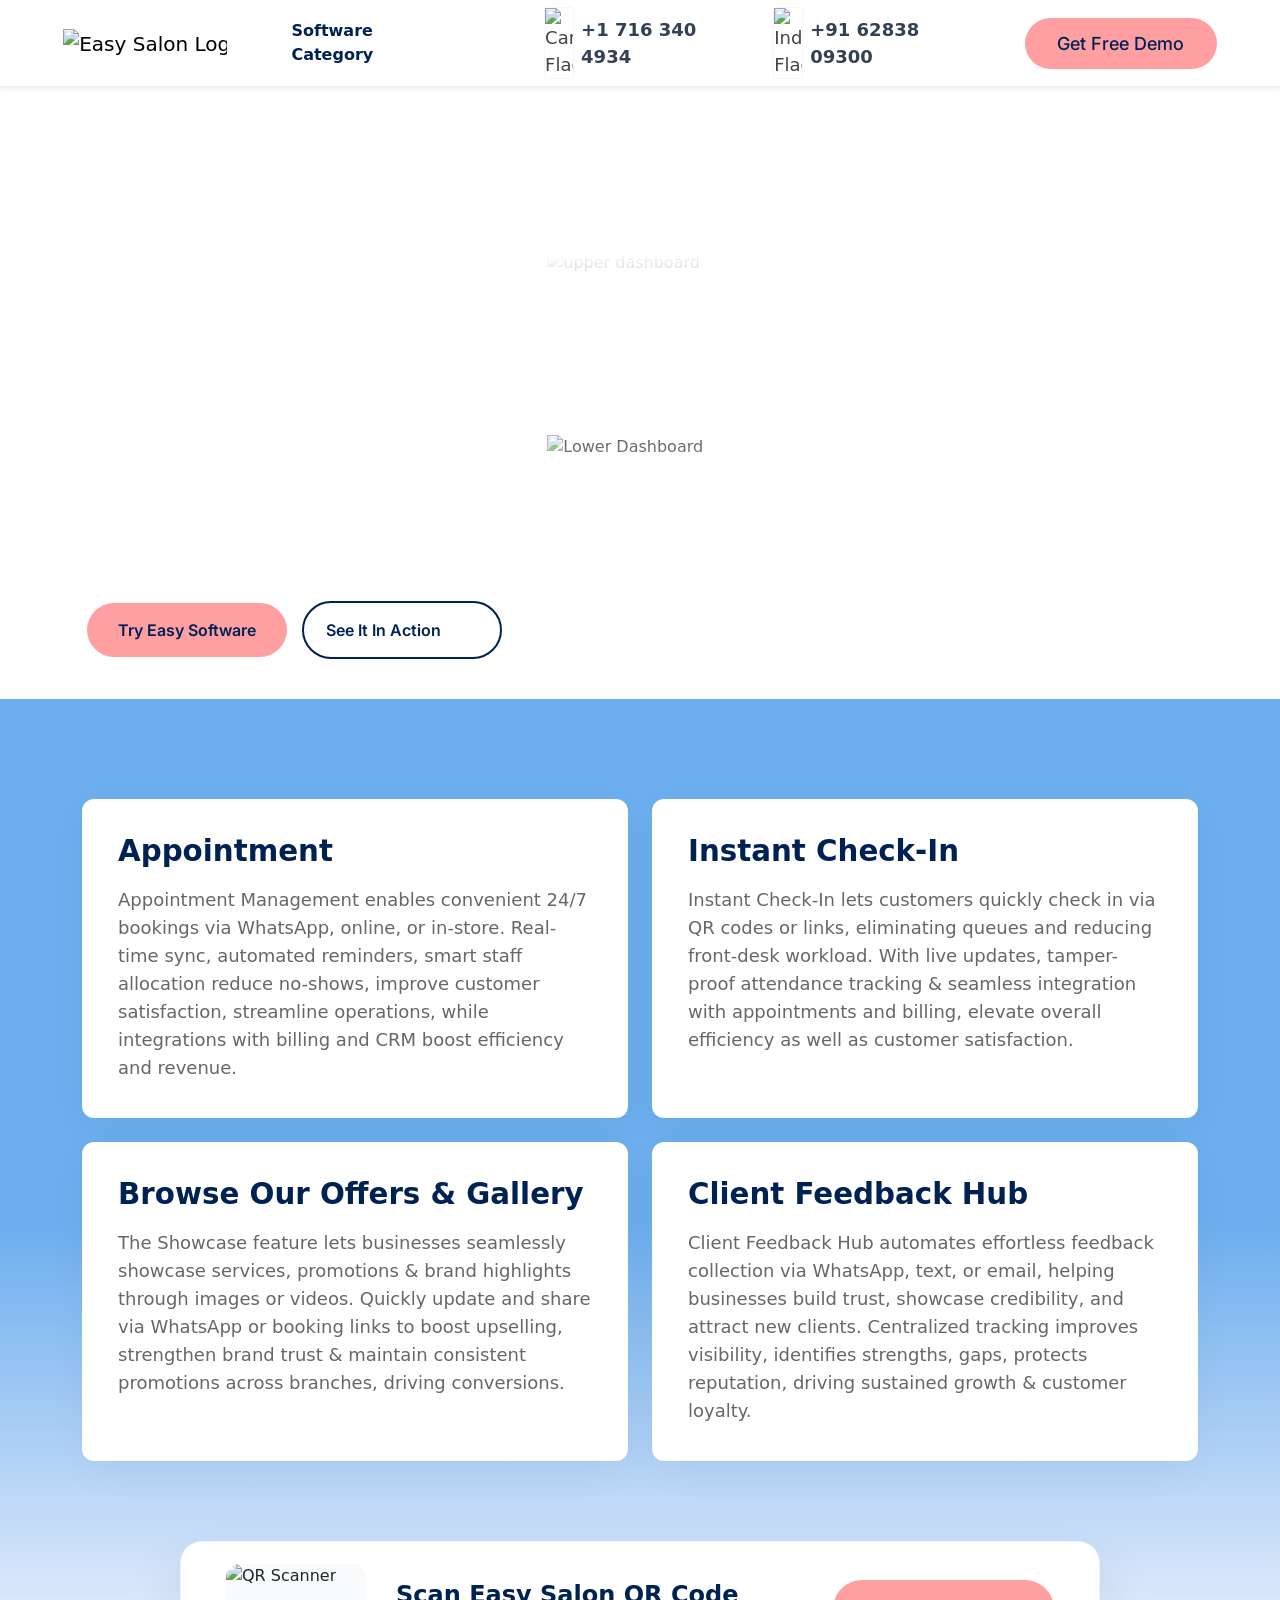
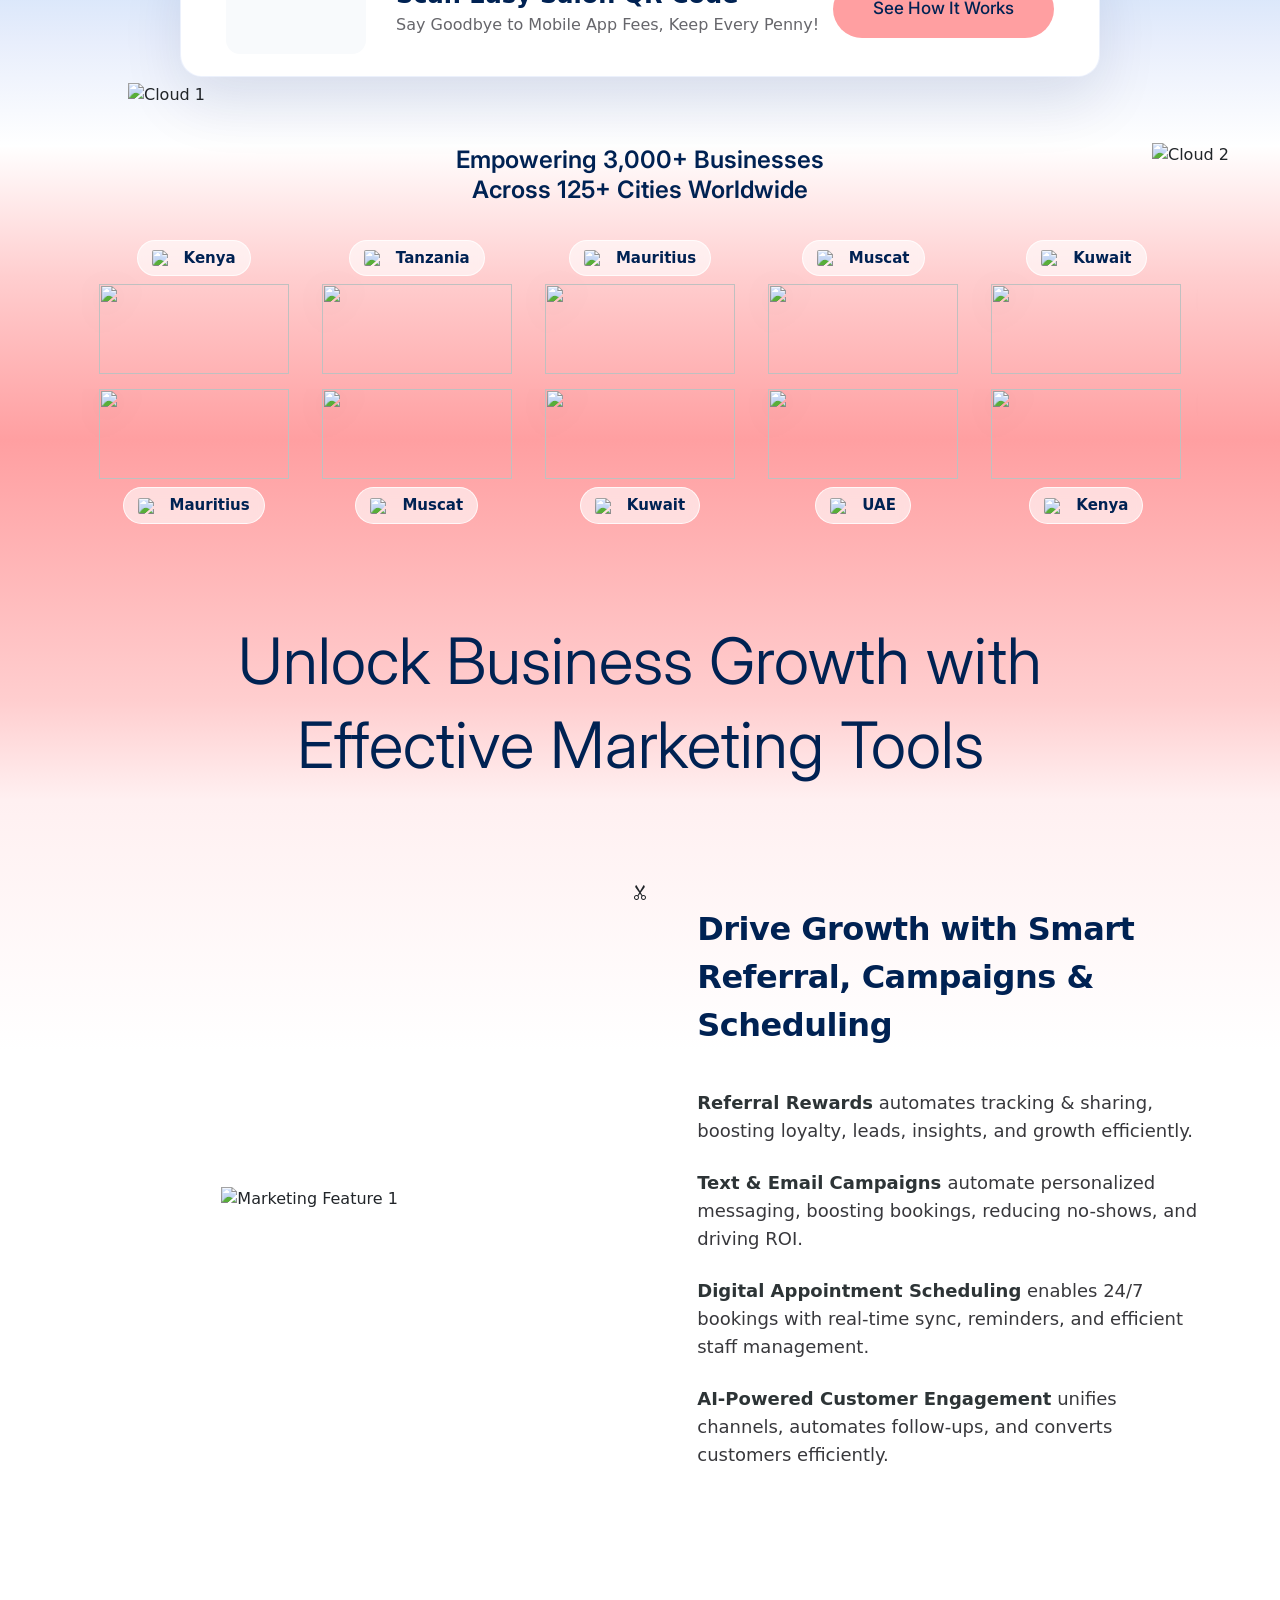
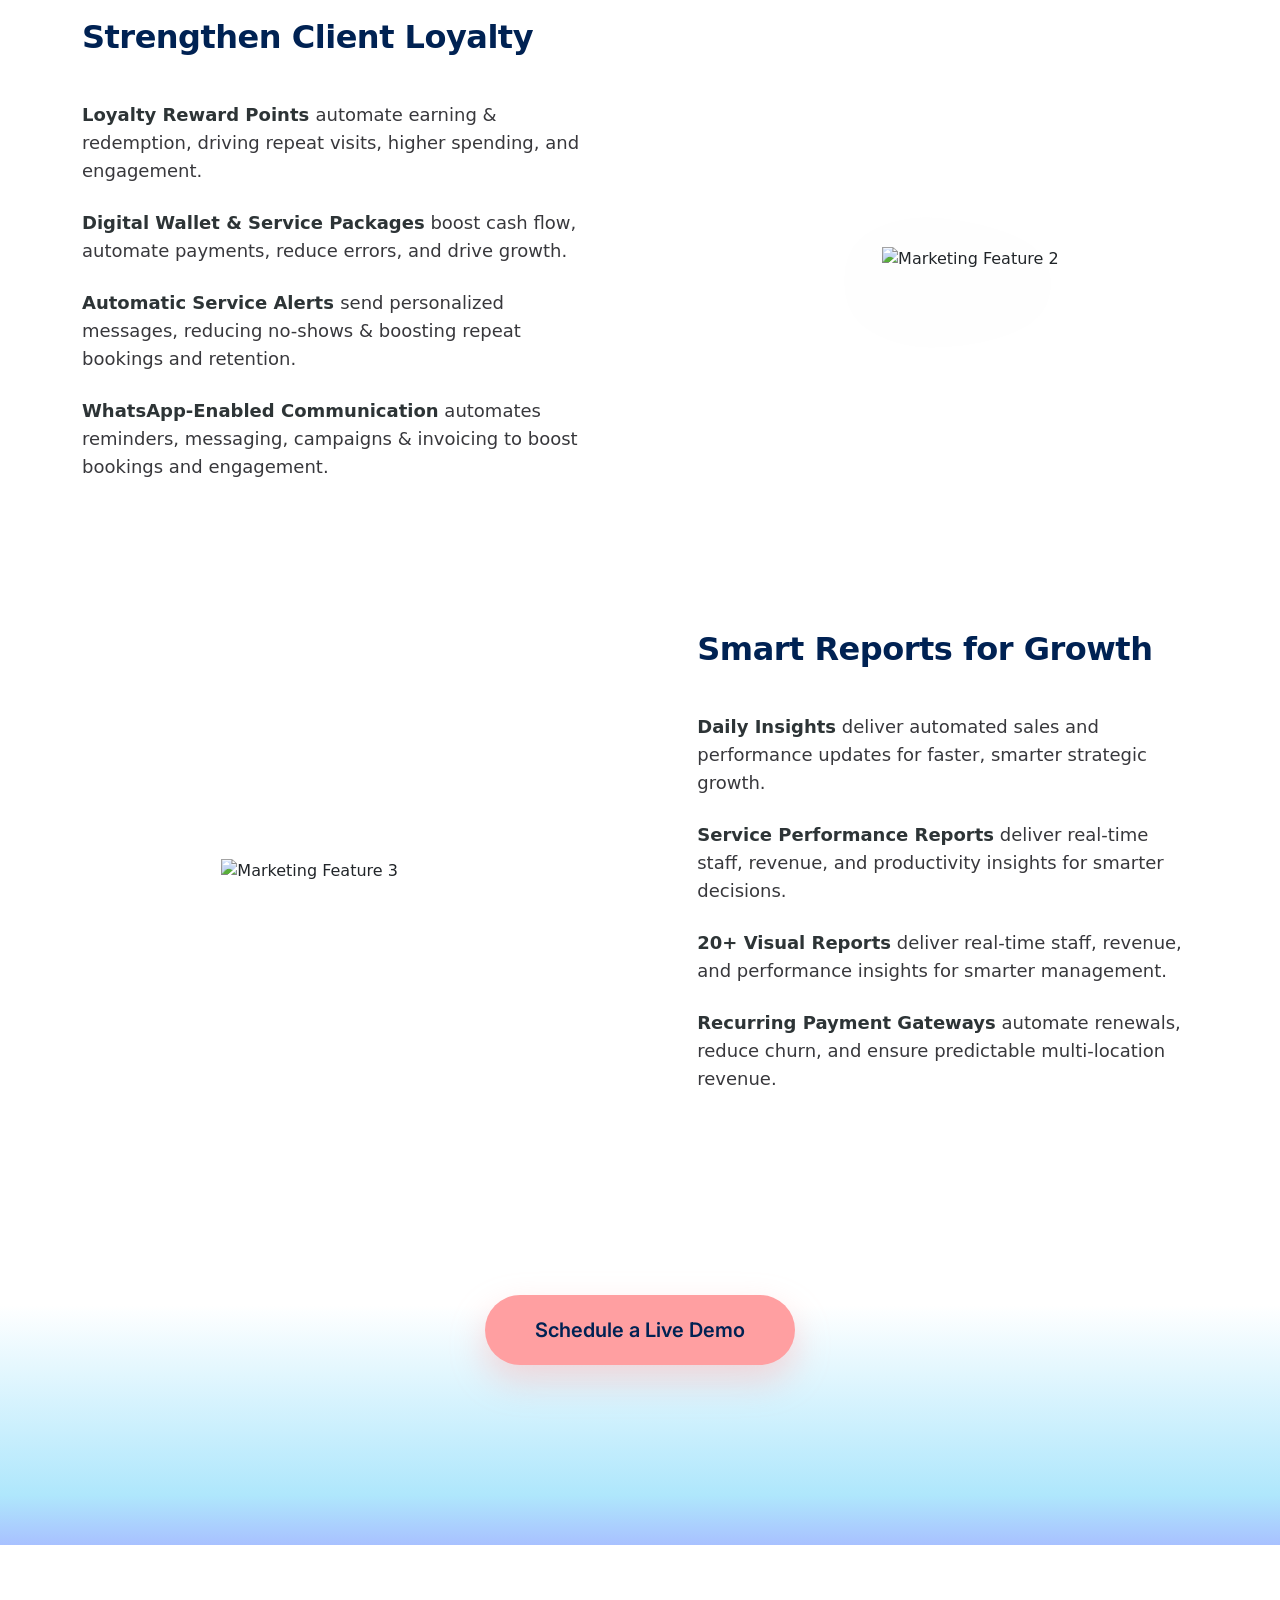
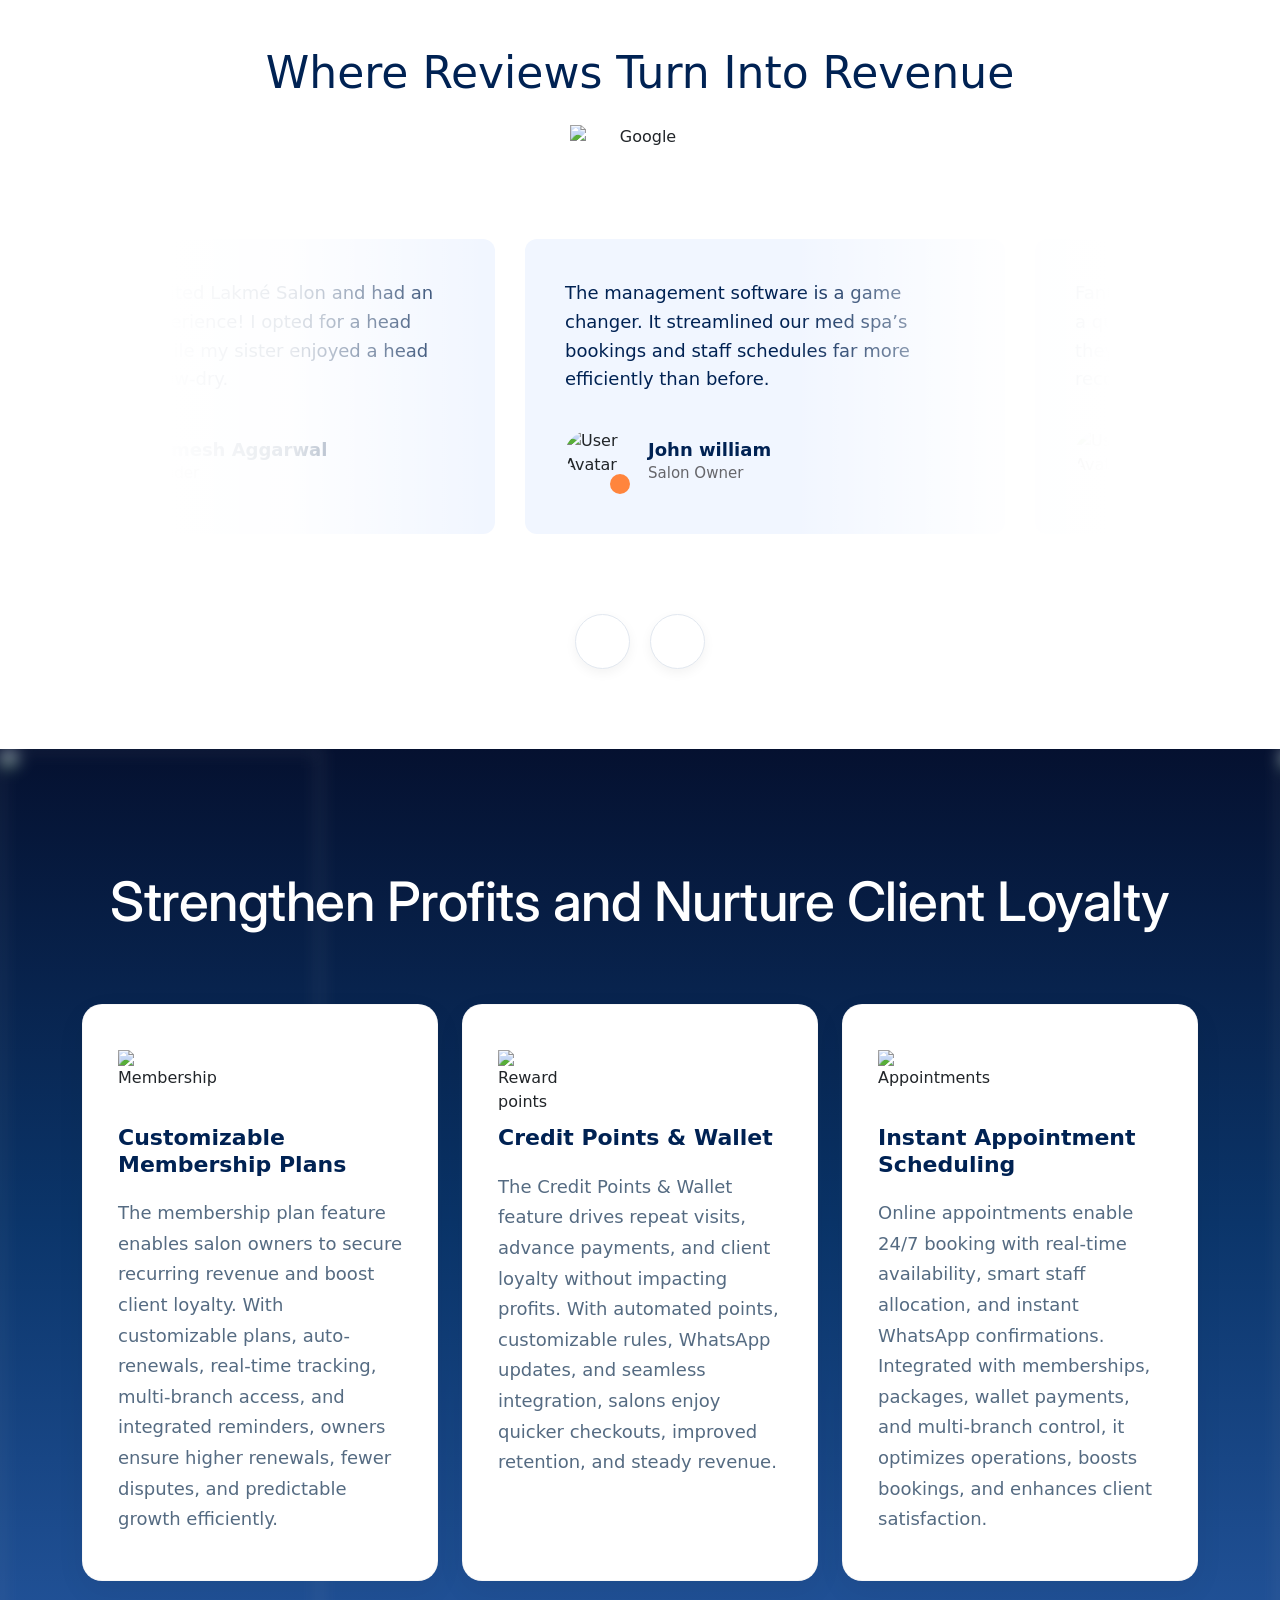
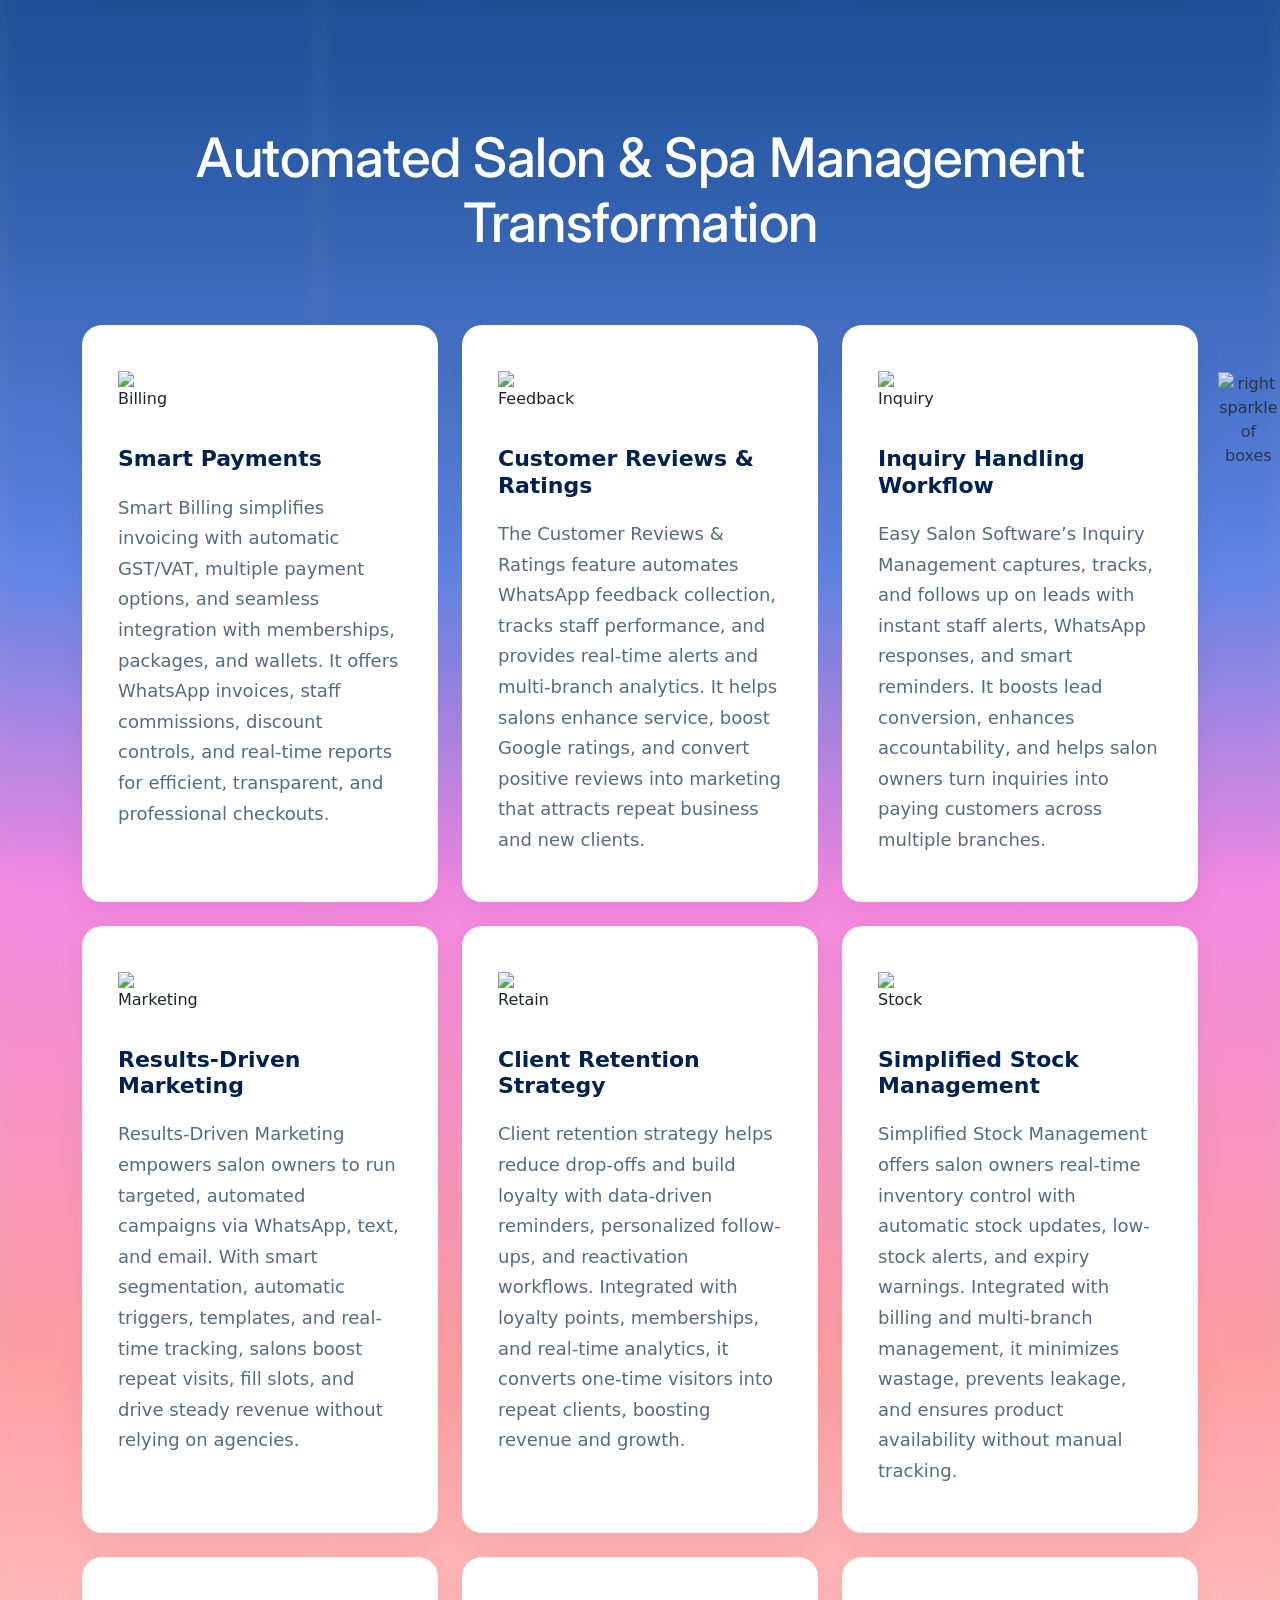
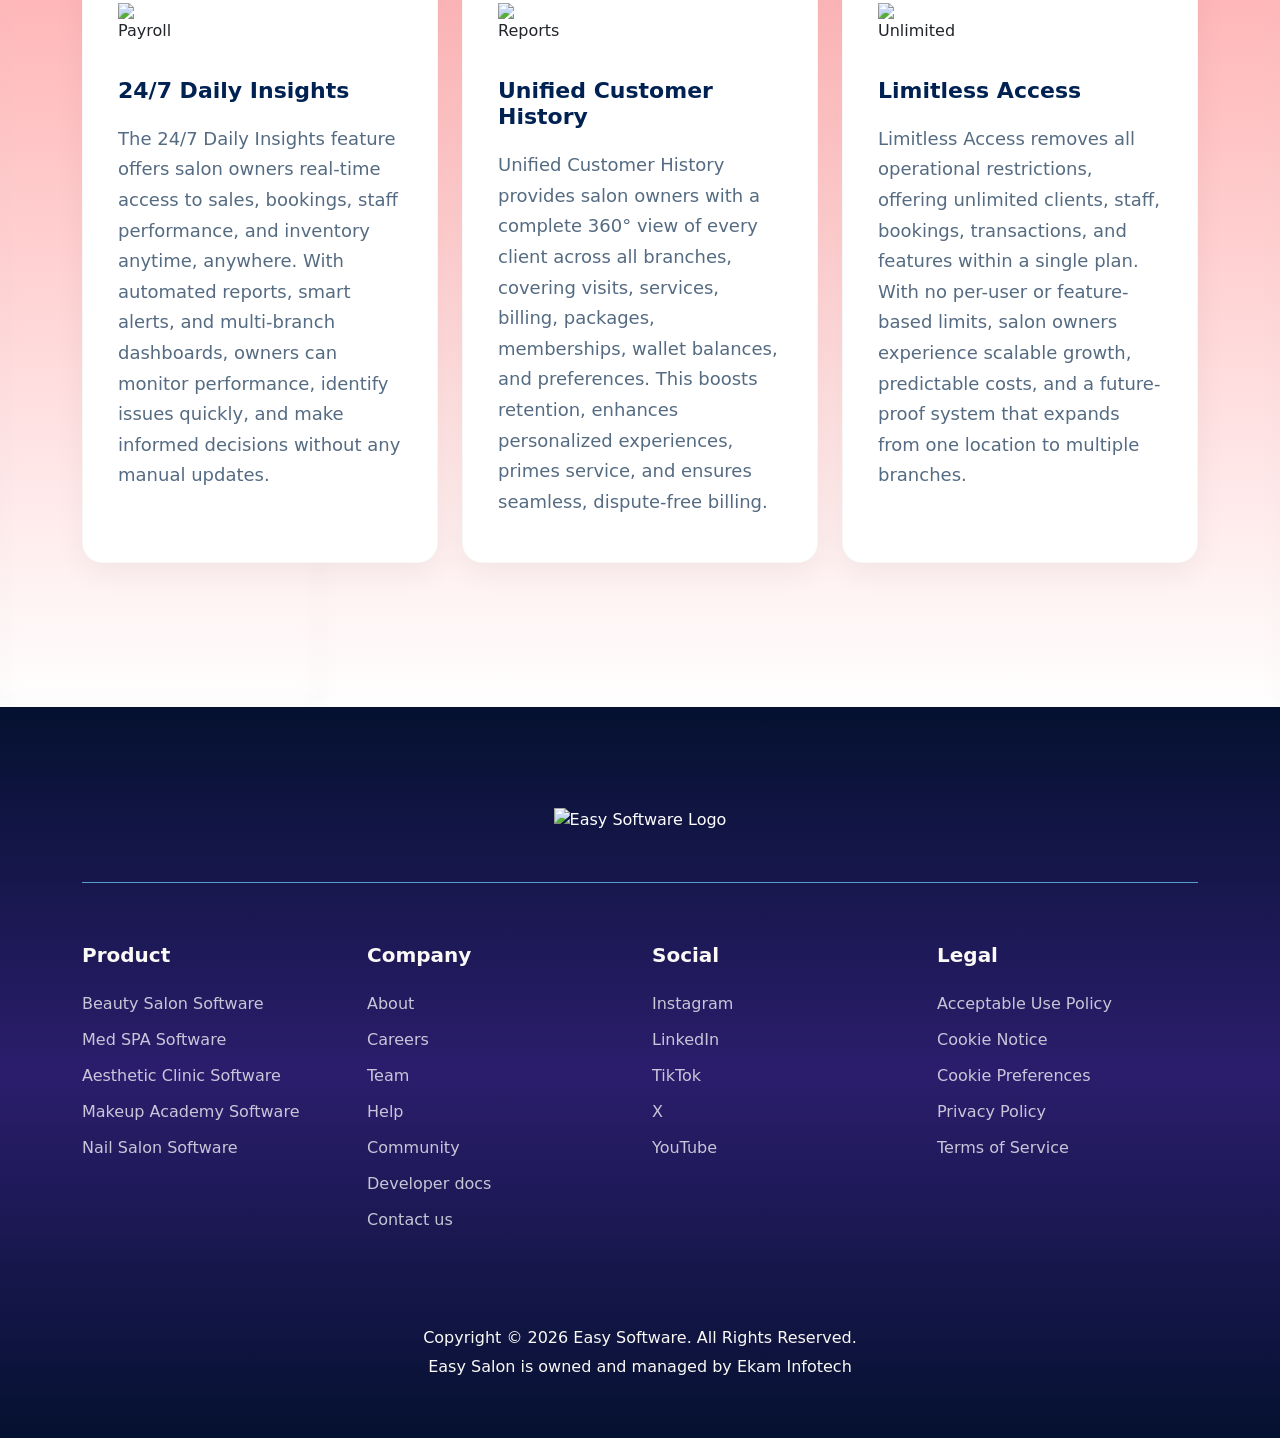
==== index.html @ 5d0e64ef "Captcha" ====
<!DOCTYPE html>
<html lang="en">

<head>
    <meta charset="UTF-8">
    <meta name="viewport" content="width=device-width, initial-scale=1.0">
    <title>Rated No.1 Salon Management Software | Free booking system</title>
    <link rel="icon" href="assets/favicon.ico">
    <meta name="description"
        content="Billing & Stock management software for salons with FREE website integration for online appointments. Sell memberships, coupons, e-wallet, and run client referral programs.">
    <link rel="stylesheet" href="style/style.css">
    <link rel="stylesheet" href="style/media-queries.css">
    <link rel="stylesheet" href="style/animations.css">
    <link rel="stylesheet" href="style/thread.css">
    <link href="https://cdn.jsdelivr.net/npm/bootstrap@5.0.2/dist/css/bootstrap.min.css" rel="stylesheet"
        integrity="sha384-EVSTQN3/azprG1Anm3QDgpJLIm9Nao0Yz1ztcQTwFspd3yD65VohhpuuCOmLASjC" crossorigin="anonymous">
    <link rel="stylesheet" href="https://cdnjs.cloudflare.com/ajax/libs/font-awesome/7.0.1/css/all.min.css"
        integrity="sha512-2SwdPD6INVrV/lHTZbO2nodKhrnDdJK9/kg2XD1r9uGqPo1cUbujc+IYdlYdEErWNu69gVcYgdxlmVmzTWnetw=="
        crossorigin="anonymous" referrerpolicy="no-referrer" />
    <link rel="stylesheet" href="https://cdn.jsdelivr.net/npm/bootstrap-icons@1.11.1/font/bootstrap-icons.css">


    <script src="https://www.google.com/recaptcha/api.js?render=6LdL6XUsAAAAAFFh4vjjQE_e565NPwUxGXLOMs7e"></script>
</head>

<body>

    <nav class="navbar navbar-expand-lg navbar-light bg-white main-navbar shadow-sm navbar-container">
        <div class="container-fluid ">
            <a class="navbar-brand" href="#">
                <img src="assets/logo.png" alt="Easy Salon Logo" class="logo-img">
            </a>

            <div class="custom-toggler" id="mobileMenuTrigger">
                <div class="toggler-bars">
                    <span></span>
                    <span></span>
                    <span></span>
                </div>
            </div>

            <div class="collapse navbar-collapse" id="navbarContent">
                <div class="nav-dropdown-wrapper d-none d-lg-block ms-lg-5">
                    <a href="#" class="nav-custom-link">Software Category <i class="fa-solid fa-chevron-down ms-1"
                            style="font-size: 10px;"></i></a>
                    <div class="nav-dropdown-menu">
                        <a href="salon.html" class="dropdown-item-link">Beauty Salon Software</a>
                        <a href="#" class="dropdown-item-link">Med SPA Software</a>
                        <a href="#" class="dropdown-item-link">Aesthetic Clinic Software</a>
                        <a href="#" class="dropdown-item-link">Makeup Academy Software</a>
                        <a href="#" class="dropdown-item-link">Nail Salon Software</a>
                    </div>
                </div>
                <div class="ms-auto d-flex flex-column flex-lg-row align-items-lg-center gap-3 gap-lg-5 mt-3 mt-lg-0">
                    <div class="social-links d-flex gap-3 align-items-center justify-content-center">
                        <a href="https://www.facebook.com/geteasysoftware"><i class="fa-brands fa-facebook-f"></i></a>
                        <a href="#"><i class="fa-brands fa-x-twitter"></i></a>
                        <a href="https://www.instagram.com/geteasysoftware/"><i class="fa-brands fa-instagram"></i></a>
                    </div>

                    <div class="contact-item d-flex align-items-center gap-2 ms-lg-3">
                        <img src="assets/canada.svg" alt="Canada Flag" class="flag-icon">

                        <span class="phone-number">+1 716 340 4934</span>
                    </div>

                    <div class="contact-item d-flex align-items-center gap-2">
                        <img src="assets/india.webp" alt="India Flag" class="flag-icon">

                        <span class="phone-number">+91 62838 09300</span>
                    </div>

                    <div class="btn-demo rounded-pill ms-lg-3" data-bs-toggle="modal" data-bs-target="#ModalTogglesix"
                        style="cursor:pointer">
                        Get Free Demo
                        <span></span><span></span><span></span><span></span>
                    </div>
                </div>
            </div>
        </div>
    </nav>


    <div class="floating-navbar" id="floatingNav">
        <div class="floating-nav-container">
            <a href="#" class="float-logo">
                <img src="assets/drop-logo.png" alt="Easy Salon">
            </a>

            <div class="nav-dropdown-wrapper d-none d-lg-block">
                <a href="#" class="nav-custom-link">Software Category <i class="fa-solid fa-chevron-down ms-1"
                        style="font-size: 12px;"></i></a>
                <div class="nav-dropdown-menu">
                    <a href="salon.html" class="dropdown-item-link">Beauty Salon Software</a>
                    <a href="#" class="dropdown-item-link">Med SPA Software</a>
                    <a href="#" class="dropdown-item-link">Aesthetic Clinic Software</a>
                    <a href="#" class="dropdown-item-link">Makeup Academy Software</a>
                    <a href="#" class="dropdown-item-link">Nail Salon Software</a>
                </div>
            </div>

            <div class="float-social-links d-none d-lg-flex gap-4">
                <a href="https://www.facebook.com/geteasysoftware"><i class="fa-brands fa-facebook-f"></i></a>
                <a href="#"><i class="fa-brands fa-x-twitter"></i></a>
                <a href="https://www.instagram.com/geteasysoftware/"><i class="fa-brands fa-instagram"></i></a>
            </div>

            <div class="btn-demo float-btn rounded-pill d-none d-lg-block" data-bs-toggle="modal"
                data-bs-target="#ModalTogglesix">
                Get Free Demo
                <span></span><span></span><span></span><span></span>
            </div>

            <!-- Mobile Toggler in Floating Navbar -->
            <div class="custom-toggler d-flex d-lg-none" id="floatingMenuTrigger">
                <div class="toggler-bars">
                    <span></span>
                    <span></span>
                    <span></span>
                </div>
            </div>
        </div>
    </div>


    <div class="mobile-nav-overlay" id="mobileOverlay">
        <div class="mobile-nav-content">
            <div class="mobile-dropdown-wrap mb-4">
                <a href="#" class="mobile-link mb-3">Software Category</a>
                <div class="mobile-sublinks">
                    <a href="salon.html" class="mobile-sublink">
                        <div class="sublink-left">
                            <i class="fa-solid fa-scissors"></i>
                            <span>Beauty Salon Software</span>
                        </div>
                        <i class="fa-solid fa-arrow-up-right-from-square sublink-arrow"></i>
                    </a>
                    <a href="#" class="mobile-sublink">
                        <div class="sublink-left">
                            <i class="fa-solid fa-spa"></i>
                            <span>Med SPA Software</span>
                        </div>
                        <i class="fa-solid fa-arrow-up-right-from-square sublink-arrow"></i>
                    </a>
                    <a href="#" class="mobile-sublink">
                        <div class="sublink-left">
                            <i class="fa-solid fa-house-medical"></i>
                            <span>Aesthetic Clinic Software</span>
                        </div>
                        <i class="fa-solid fa-arrow-up-right-from-square sublink-arrow"></i>
                    </a>
                    <a href="#" class="mobile-sublink">
                        <div class="sublink-left">
                            <i class="fa-solid fa-wand-magic-sparkles"></i>
                            <span>Makeup Academy Software</span>
                        </div>
                        <i class="fa-solid fa-arrow-up-right-from-square sublink-arrow"></i>
                    </a>
                    <a href="#" class="mobile-sublink">
                        <div class="sublink-left">
                            <i class="fa-solid fa-hand-sparkles"></i>
                            <span>Nail Salon Software</span>
                        </div>
                        <i class="fa-solid fa-arrow-up-right-from-square sublink-arrow"></i>
                    </a>
                </div>
            </div>
            <div class="mobile-social-wrap">
                <p class="menu-label">Follow Us</p>
                <div class="mobile-social-links">
                    <a href="https://www.facebook.com/geteasysoftware" style="--i:1"><i
                            class="fa-brands fa-facebook-f"></i></a>
                    <a href="#" style="--i:2"><i class="fa-brands fa-x-twitter"></i></a>
                    <a href="https://www.instagram.com/geteasysoftware/" style="--i:3"><i
                            class="fa-brands fa-instagram"></i></a>
                </div>
            </div>

            <!-- Mobile Support Numbers -->
            <div class="mobile-contact-wrap mt-5">
                <p class="menu-label">Contact Us</p>
                <div class="mobile-numbers-list">
                    <a href="tel:+17163404934" class="mobile-contact-item">
                        <i class="fa-solid fa-phone-volume"></i>
                        <span>+1 716 340 4934</span>
                    </a>
                    <a href="tel:+916283809300" class="mobile-contact-item">
                        <i class="fa-solid fa-phone-volume"></i>
                        <span>+91 62838 09300</span>
                    </a>
                </div>
            </div>

            <!-- Main Mobile CTA -->
            <div class="mobile-cta-wrap">
                <div class="btn-demo btn-mobile-full rounded-pill" data-bs-toggle="modal"
                    data-bs-target="#ModalTogglesix">
                    Book Free Demo
                    <span></span><span></span><span></span><span></span>
                </div>
            </div>
        </div>
    </div>


    <section class="hero-section">
        <div class="hero-container">
            <div class="hero-left">
                <h1 class="hero-heading">
                    Next-Gen Intelligent Software for Growing Salons & Spas
                </h1>
                <p class="hero-subtext">
                    All-in-One Smart Salon Management Platform for Seamless Automation of Client Bookings, Billing,
                    Staff, Inventory, and Customer Engagement, Powered by WhatsApp and Built for Modern Multi-Branch
                    Salons.
                </p>
                <div class="hero-cta">
                    <button class="btn-try-easy" data-bs-toggle="modal" data-bs-target="#ModalTogglesix">Try Easy
                        Software<span></span><span></span><span></span><span></span></button>
                    <button class="btn-live-demo" data-bs-toggle="modal" data-bs-target="#videoModal">
                        See It In Action
                        <span class="demo-arrow">
                            <i class="fa-solid fa-play"></i>
                        </span>
                    </button>
                </div>
            </div>

            <div class="hero-right">
                <div class="dashboard-scene">


                    <div class="dashboard-peek dashboard-peek--top">
                        <img src="assets/Dashboard.png" alt="upper dashboard" aria-hidden="true"
                            class="dashboard-peek-img  dashboard-peek-img--bottom">
                    </div>


                    <div class="dashboard-main" id="dashboardMain">
                        <img src="assets/dashboard-3.png" alt="Easy Salon Dashboard" class="dashboard-main-img">

                        <div class="dashboard-overlay-animation">

                            <div class="scan-line"></div>


                            <div class="message-animation-container">
                                <img src="assets/message-1.png" alt="Check-in 1" class="dash-msg msg-1">
                                <img src="assets/message-2.png" alt="Check-in 2" class="dash-msg msg-2">
                                <img src="assets/message-3.png" alt="Check-in 3" class="dash-msg msg-3">
                            </div>
                        </div>
                    </div>


                    <div class="dashboard-peek dashboard-peek--bottom">
                        <img src="assets/Dashboard.png" alt="Lower Dashboard" aria-hidden="true"
                            class="dashboard-peek-img dashboard-peek-img--top">
                    </div>

                </div>
            </div>

        </div>
    </section>




    <section class="cloud-box-section">
        <div class="cloud-box-top">
            <div class="container feature-container">
                <div class="row g-4">
                    <div class="col-md-6 col-lg-6">
                        <div class="feature-card scroll-animate zoom-in">
                            <h3 class="feature-title">Appointment</h3>
                            <p class="feature-desc">Appointment Management enables convenient 24/7 bookings via
                                WhatsApp, online, or in-store. Real-time sync, automated reminders, smart staff
                                allocation reduce no-shows, improve customer satisfaction, streamline operations, while
                                integrations with billing and CRM boost efficiency and revenue.
                            </p>
                            <span></span><span></span><span></span><span></span>
                        </div>
                    </div>
                    <div class="col-md-6 col-lg-6">
                        <div class="feature-card scroll-animate zoom-in">
                            <h3 class="feature-title">Instant Check-In</h3>
                            <p class="feature-desc">Instant Check-In lets customers quickly check in via QR codes or
                                links, eliminating queues and reducing front-desk workload. With live updates,
                                tamper-proof attendance tracking & seamless integration with appointments and billing,
                                elevate overall efficiency as well as customer satisfaction.</p>
                            <span></span><span></span><span></span><span></span>
                        </div>
                    </div>
                    <div class="col-md-6 col-lg-6">
                        <div class="feature-card scroll-animate zoom-in">
                            <h3 class="feature-title">Browse Our Offers & Gallery</h3>
                            <p class="feature-desc">The Showcase feature lets businesses seamlessly showcase services,
                                promotions & brand highlights through images or videos. Quickly update and share via
                                WhatsApp or booking links to boost upselling, strengthen brand trust & maintain
                                consistent promotions across branches, driving conversions.</p>
                            <span></span><span></span><span></span><span></span>
                        </div>
                    </div>
                    <div class="col-md-6 col-lg-6">
                        <div class="feature-card scroll-animate zoom-in">
                            <h3 class="feature-title">Client Feedback Hub</h3>
                            <p class="feature-desc">Client Feedback Hub automates effortless feedback collection via
                                WhatsApp, text, or email, helping businesses build trust, showcase credibility, and
                                attract new clients. Centralized tracking improves visibility, identifies strengths,
                                gaps, protects reputation, driving sustained growth & customer loyalty.</p>
                            <span></span><span></span><span></span><span></span>
                        </div>
                    </div>
                </div>

                <div class="qr-cta-wrapper">
                    <div
                        class="qr-cta-box d-flex align-items-center justify-content-between flex-wrap scroll-animate fade-up">
                        <div class="qr-content d-flex align-items-center">
                            <div class="qr-image-placeholder">
                                <img src="assets/qr-girl.png" alt="QR Scanner" class="qr-main-img">
                            </div>
                            <div class="qr-text-info">
                                <h3 class="qr-title">Scan Easy Salon QR Code</h3>
                                <p class="qr-subtitle">Say Goodbye to Mobile App Fees, Keep Every Penny!</p>
                            </div>
                        </div>
                        <div class="qr-button-wrap">
                            <button class="btn-demo btn-qr" data-bs-toggle="modal" data-bs-target="#ModalTogglesix">
                                See How It Works
                                <span></span><span></span><span></span><span></span>
                            </button>
                        </div>
                    </div>
                </div>
            </div>

            <div class="clouds-overlay">
                <img src="assets/cloud-1.png" class="cloud-asset cloud-1" alt="Cloud 1">
                <img src="assets/cloud-2.png" class="cloud-asset cloud-2" alt="Cloud 2">
                <img src="assets/cloud-1.png" class="cloud-asset cloud-3" alt="Cloud 3">
                <img src="assets/cloud-1.png" class="cloud-asset cloud-1-loop" alt="Cloud 1">
                <img src="assets/cloud-2.png" class="cloud-asset cloud-2-loop" alt="Cloud 2">
                <img src="assets/cloud-1.png" class="cloud-asset cloud-3-loop" alt="Cloud 3">
            </div>
        </div>

        <div class="cloud-box-bottom">
            <div class="container text-center">
                <h4 class="brands-headline scroll-animate drop-down">

                    Empowering 3,000+ Businesses <br>
                    Across 125+ Cities Worldwide
                </h4>

                <div class="brands-slider-container scroll-animate fade-up">
                    <div class="brands-slider-row row-1" data-direction="rtl">
                        <div class="brands-slider-track">
                            <div class="brand-unit row-1-style">
                                <div class="brand-origin"><img src="assets/kenya-flag.png" class="country-flag"><span
                                        class="country-name">Kenya</span></div>
                                <div class="brand-card"><img src="assets/brand-1.png" class="brand-logo-img"></div>
                            </div>
                            <div class="brand-unit row-1-style">
                                <div class="brand-origin"><img src="assets/tanzania-flag.png" class="country-flag"><span
                                        class="country-name">Tanzania</span></div>
                                <div class="brand-card"><img src="assets/brand-2.png" class="brand-logo-img"></div>
                            </div>
                            <div class="brand-unit row-1-style">
                                <div class="brand-origin"><img src="assets/mauritius-flag.png"
                                        class="country-flag"><span class="country-name">Mauritius</span></div>
                                <div class="brand-card"><img src="assets/brand-3.png" class="brand-logo-img"></div>
                            </div>
                            <div class="brand-unit row-1-style">
                                <div class="brand-origin"><img src="assets/muacate-flag.png" class="country-flag"><span
                                        class="country-name">Muscat</span></div>
                                <div class="brand-card"><img src="assets/brand-4.png" class="brand-logo-img"></div>
                            </div>
                            <div class="brand-unit row-1-style">
                                <div class="brand-origin"><img src="assets/kuwait-flag.png" class="country-flag"><span
                                        class="country-name">Kuwait</span></div>
                                <div class="brand-card"><img src="assets/brand-5.png" class="brand-logo-img"></div>
                            </div>
                            <div class="brand-unit row-1-style">
                                <div class="brand-origin"><img src="assets/uae-flag.png" class="country-flag"><span
                                        class="country-name">UAE</span></div>
                                <div class="brand-card"><img src="assets/brand-6.png" class="brand-logo-img"></div>
                            </div>
                            <div class="brand-unit row-1-style">
                                <div class="brand-origin"><img src="assets/kenya-flag.png" class="country-flag"><span
                                        class="country-name">Kenya</span></div>
                                <div class="brand-card"><img src="assets/brand-1.png" class="brand-logo-img"></div>
                            </div>
                            <div class="brand-unit row-1-style">
                                <div class="brand-origin"><img src="assets/tanzania-flag.png" class="country-flag"><span
                                        class="country-name">Tanzania</span></div>
                                <div class="brand-card"><img src="assets/brand-2.png" class="brand-logo-img"></div>
                            </div>
                        </div>
                    </div>

                    <div class="brands-slider-row row-2" data-direction="ltr">
                        <div class="brands-slider-track">
                            <div class="brand-unit row-2-style">
                                <div class="brand-card"><img src="assets/brand-3.png" class="brand-logo-img"></div>
                                <div class="brand-origin"><img src="assets/mauritius-flag.png"
                                        class="country-flag"><span class="country-name">Mauritius</span></div>
                            </div>
                            <div class="brand-unit row-2-style">
                                <div class="brand-card"><img src="assets/brand-4.png" class="brand-logo-img"></div>
                                <div class="brand-origin"><img src="assets/muacate-flag.png" class="country-flag"><span
                                        class="country-name">Muscat</span></div>
                            </div>
                            <div class="brand-unit row-2-style">
                                <div class="brand-card"><img src="assets/brand-5.png" class="brand-logo-img"></div>
                                <div class="brand-origin"><img src="assets/kuwait-flag.png" class="country-flag"><span
                                        class="country-name">Kuwait</span></div>
                            </div>
                            <div class="brand-unit row-2-style">
                                <div class="brand-card"><img src="assets/brand-6.png" class="brand-logo-img"></div>
                                <div class="brand-origin"><img src="assets/uae-flag.png" class="country-flag"><span
                                        class="country-name">UAE</span></div>
                            </div>
                            <div class="brand-unit row-2-style">
                                <div class="brand-card"><img src="assets/brand-1.png" class="brand-logo-img"></div>
                                <div class="brand-origin"><img src="assets/kenya-flag.png" class="country-flag"><span
                                        class="country-name">Kenya</span></div>
                            </div>
                            <div class="brand-unit row-2-style">
                                <div class="brand-card"><img src="assets/brand-2.png" class="brand-logo-img"></div>
                                <div class="brand-origin"><img src="assets/tanzania-flag.png" class="country-flag"><span
                                        class="country-name">Tanzania</span></div>
                            </div>
                            <div class="brand-unit row-2-style">
                                <div class="brand-card"><img src="assets/brand-3.png" class="brand-logo-img"></div>
                                <div class="brand-origin"><img src="assets/mauritius-flag.png"
                                        class="country-flag"><span class="country-name">Mauritius</span></div>
                            </div>
                            <div class="brand-unit row-2-style">
                                <div class="brand-card"><img src="assets/brand-4.png" class="brand-logo-img"></div>
                                <div class="brand-origin"><img src="assets/muacate-flag.png" class="country-flag"><span
                                        class="country-name">Muscat</span></div>
                            </div>
                        </div>
                    </div>
                </div>
            </div>



            <div class="growth-header-wrap scroll-animate fade-up">
                <img src="assets/left-sparkle.png" class="marketing-sparkle sparkle-left" alt="">
                <h2 class="growth-main-title">Unlock Business Growth with Effective Marketing Tools</h2>
                <img src="assets/right-sparkle.png" class="marketing-sparkle sparkle-right" alt="">
            </div>
        </div>
        </div>


        <div class="marketing-white-bg">
            <div class="container text-center">

                <div class="marketing-features-rows">

                    <div class="marketing-thread-line">
                        <div class="marketing-thread-progress"></div>
                    </div>


                    <div class="marketing-tick tick-start"><i class="bi bi-scissors"></i></div>


                    <div class="marketing-row">
                        <div class="marketing-img-col scroll-animate slide-left">

                            <img src="assets/left-1.png" alt="Marketing Feature 1" class="marketing-feature-img">

                        </div>
                        <div class="marketing-tick"><i class="fa-solid fa-spray-can-sparkles"></i></div>
                        <div class="marketing-text-col scroll-animate drop-down">
                            <h3 class="marketing-feature-title">Drive Growth with Smart Referral, Campaigns & Scheduling

                            </h3>
                            <div class="marketing-feature-content">


                                <p><strong>Referral Rewards</strong> automates tracking & sharing, boosting loyalty,
                                    leads, insights, and growth efficiently.</p>
                                <p><strong>Text & Email Campaigns </strong> automate personalized messaging, boosting
                                    bookings, reducing no-shows, and driving ROI.</p>
                                <p><strong>Digital Appointment Scheduling</strong> enables 24/7 bookings with real-time
                                    sync, reminders, and efficient staff management.</p>
                                <p><strong>AI-Powered Customer Engagement</strong> unifies channels, automates
                                    follow-ups, and converts customers efficiently.</p>
                            </div>
                        </div>
                    </div>


                    <div class="marketing-row row-reverse">
                        <div class="marketing-img-col scroll-animate slide-right">
                            <img src="assets/right-1.png" alt="Marketing Feature 2"
                                class="marketing-feature-img has-shadow">
                        </div>
                        <div class="marketing-tick"><i class="fa-solid fa-spa"></i></div>
                        <div class="marketing-text-col scroll-animate drop-down">
                            <h3 class="marketing-feature-title">Strengthen Client Loyalty</h3>
                            <div class="marketing-feature-content">
                                <p><strong>Loyalty Reward Points
                                    </strong> automate earning & redemption, driving repeat visits, higher spending, and
                                    engagement.</p>
                                <p><strong>Digital Wallet & Service Packages</strong> boost cash flow, automate
                                    payments, reduce errors, and drive growth.</p>
                                <p><strong>Automatic Service Alerts </strong> send personalized messages, reducing
                                    no-shows & boosting repeat bookings and retention.</p>
                                <p><strong>WhatsApp-Enabled Communication</strong> automates reminders, messaging,
                                    campaigns & invoicing to boost bookings and engagement.</p>
                            </div>
                        </div>
                    </div>


                    <div class="marketing-row">
                        <div class="marketing-img-col scroll-animate slide-left">
                            <img src="assets/left-2.png" alt="Marketing Feature 3" class="marketing-feature-img">
                        </div>
                        <div class="marketing-tick"><i class="fa-solid fa-pump-soap"></i></div>
                        <div class="marketing-text-col scroll-animate drop-down">
                            <h3 class="marketing-feature-title">Smart Reports for Growth</h3>
                            <div class="marketing-feature-content">
                                <p><strong>Daily Insights</strong> deliver automated sales and performance updates for
                                    faster, smarter strategic growth.</p>
                                <p><strong>Service Performance Reports</strong> deliver real-time staff, revenue, and
                                    productivity insights for smarter decisions.</p>
                                <p><strong>20+ Visual Reports</strong> deliver real-time staff, revenue, and performance
                                    insights for smarter management.</p>
                                <p><strong>Recurring Payment Gateways</strong> automate renewals, reduce churn, and
                                    ensure predictable multi-location revenue.</p>
                            </div>
                        </div>
                    </div>

                    <div class="marketing-tick tick-end"><i class="fa-solid fa-wand-magic-sparkles"></i></div>
                </div>
            </div>
        </div>



        <div class="bottom-gradient-cta">
            <div class="container text-center">
                <button class="btn-demo btn-try-final scroll-animate zoom-in" data-bs-toggle="modal"
                    data-bs-target="#ModalTogglesix">
                    Schedule a Live Demo
                    <span></span><span></span><span></span><span></span>
                </button>
            </div>
        </div>
    </section>

    <div class="reviews-section">
        <div class="container text-center">
            <h2 class="reviews-main-title scroll-animate drop-down">Where Reviews Turn Into Revenue
            </h2>

            <div class="google-rating-wrap scroll-animate fade-up">
                <img src="assets/google.png" alt="Google" class="google-logo">
                <div class="stars-rating">

                </div>
            </div>
        </div>

        <div class="reviews-carousel-outer scroll-animate fade-up">
            <div class="reviews-carousel-wrapper">
                <div class="reviews-carousel-track">
                    <!-- Review Card 1 -->
                    <div class="review-card">
                        <p class="review-text">I recently visited Lakmé Salon and had an amazing experience! I opted for
                            a head massage, while my sister enjoyed a head wash and blow-dry.</p>
                        <div class="review-author">
                            <div class="avatar-wrap">
                                <img src="assets/user-avatar.png" alt="User Avatar" class="author-avatar">
                                <div class="avatar-badge"><img src="assets/left-sparkle.png" alt=""></div>
                            </div>
                            <div class="author-info">
                                <h5 class="author-name">Animesh Aggarwal</h5>
                                <p class="author-title">Founder</p>
                            </div>
                        </div>
                    </div>
                    <!-- Review Card 2 -->
                    <div class="review-card">
                        <p class="review-text">The management software is a game changer. It streamlined our med spa’s
                            bookings and staff schedules far more efficiently than before.</p>
                        <div class="review-author">
                            <div class="avatar-wrap">
                                <img src="assets/avatar-1.avif" alt="User Avatar" class="author-avatar">
                                <div class="avatar-badge"><img src="assets/left-sparkle.png" alt=""></div>
                            </div>
                            <div class="author-info">
                                <h5 class="author-name">John william</h5>
                                <p class="author-title">Salon Owner</p>
                            </div>
                        </div>
                    </div>
                    <!-- Review Card 3 -->
                    <div class="review-card">
                        <p class="review-text">Fantastic support team! Whenever we had a question about the reporting
                            features, they guided us instantly. I highly recommend it.
                        </p>
                        <div class="review-author">
                            <div class="avatar-wrap">
                                <img src="assets/avatar-2.avif" alt="User Avatar" class="author-avatar">
                                <div class="avatar-badge"><img src="assets/left-sparkle.png" alt=""></div>
                            </div>
                            <div class="author-info">
                                <h5 class="author-name">Matthew Johnson</h5>
                                <p class="author-title">Manager</p>
                            </div>
                        </div>
                    </div>
                    <!-- Review Card 4 -->
                    <div class="review-card">
                        <p class="review-text">Our customer retention has increased by 40% since using the automated
                            marketing tools. Simple yet extremely powerful for growth.</p>
                        <div class="review-author">
                            <div class="avatar-wrap">
                                <img src="assets/avatar-3.avif" alt="User Avatar" class="author-avatar">
                                <div class="avatar-badge"><img src="assets/left-sparkle.png" alt=""></div>
                            </div>
                            <div class="author-info">
                                <h5 class="author-name">Christopher Martin</h5>
                                <p class="author-title">Marketing Head</p>
                            </div>
                        </div>
                    </div>
                    <!-- Review Card 5 -->
                    <div class="review-card">
                        <p class="review-text">The interface is clean and intuitive. My staff needed no formal training
                            and were booking appointments correctly from day one.</p>
                        <div class="review-author">
                            <div class="avatar-wrap">
                                <img src="assets/avatar-4.avif" alt="User Avatar" class="author-avatar">
                                <div class="avatar-badge"><img src="assets/left-sparkle.png" alt=""></div>
                            </div>
                            <div class="author-info">
                                <h5 class="author-name">Mary Grace</h5>
                                <p class="author-title">Director</p>
                            </div>
                        </div>
                    </div>
                    <!-- Review Card 6 -->
                    <div class="review-card">
                        <p class="review-text">The real-time WhatsApp sync was exactly what we needed. Our clients love
                            receiving instant confirmations on their phones without delay.
                        </p>
                        <div class="review-author">
                            <div class="avatar-wrap">
                                <img src="assets/avatar-5.avif" alt="User Avatar" class="author-avatar">
                                <div class="avatar-badge"><img src="assets/left-sparkle.png" alt=""></div>
                            </div>
                            <div class="author-info">
                                <h5 class="author-name">Andrew Clarke</h5>
                                <p class="author-title">Franchise Owner</p>
                            </div>
                        </div>
                    </div>
                    <!-- Review Card 7 -->
                    <div class="review-card">
                        <p class="review-text">Financial reports are now just a click away. We can easily track daily
                            earnings and inventory across all five city branches.</p>
                        <div class="review-author">
                            <div class="avatar-wrap">
                                <img src="assets/avatar-6.webp" alt="User Avatar" class="author-avatar">
                                <div class="avatar-badge"><img src="assets/left-sparkle.png" alt=""></div>
                            </div>
                            <div class="author-info">
                                <h5 class="author-name">Amit Verma</h5>
                                <p class="author-title">Entrepreneur</p>
                            </div>
                        </div>
                    </div>
                    <!-- Review Card 8 -->
                    <div class="review-card">
                        <p class="review-text">Switching from traditional registers to this digital platform was the
                            best choice for our luxury spa. It truly feels like world-class software.</p>
                        <div class="review-author">
                            <div class="avatar-wrap">
                                <img src="assets/avatar-7.jpg" alt="User Avatar" class="author-avatar">
                                <div class="avatar-badge"><img src="assets/left-sparkle.png" alt=""></div>
                            </div>
                            <div class="author-info">
                                <h5 class="author-name">David Anderson</h5>
                                <p class="author-title">Spa Manager</p>
                            </div>
                        </div>
                    </div>
                </div>
            </div>
        </div>

        <div class="container text-center">
            <div class="carousel-nav">
                <button class="nav-btn prev-btn" id="prevReview">
                    <i class="fa-solid fa-chevron-left"></i>
                </button>
                <button class="nav-btn next-btn" id="nextReview">
                    <i class="fa-solid fa-chevron-right"></i>
                </button>
            </div>
        </div>
    </div>


    <div class="features-master-wrapper">
        <div class="big-clouds-flow-container">
            <div class="clouds-track">
                <img src="assets/big-cloud-1.png" class="big-cloud-item" alt="">
                <img src="assets/big-cloud-2.png" class="big-cloud-item" alt="">
                <!-- Duplicate for Loop -->
                <img src="assets/big-cloud-1.png" class="big-cloud-item" alt="">
                <img src="assets/big-cloud-2.png" class="big-cloud-item" alt="">
            </div>
        </div>

        <div class="revenue-retention-block">
            <div class="container text-center">
                <div class="sparkle-container">
                    <img src="assets/left-sparkle.png" class="sparkle-pos-left" alt="">
                    <div class="stars-galaxy-container">
                        <div class="star"></div>
                        <div class="star"></div>
                        <div class="star"></div>
                        <div class="star"></div>
                        <div class="star"></div>
                        <div class="star"></div>
                        <div class="star"></div>
                        <div class="star"></div>
                        <div class="star"></div>
                        <div class="star"></div>
                        <div class="star"></div>
                        <div class="star"></div>
                        <div class="star"></div>
                        <div class="star"></div>
                        <div class="star"></div>
                        <div class="star"></div>
                        <div class="star"></div>
                        <div class="star"></div>
                        <div class="star"></div>
                        <div class="star"></div>
                        <div class="star"></div>
                        <div class="star"></div>
                        <div class="star"></div>
                        <div class="star"></div>
                        <div class="star"></div>
                        <div class="star"></div>
                        <div class="star"></div>
                        <div class="star"></div>
                        <div class="star"></div>
                        <div class="star"></div>
                        <div class="star"></div>
                        <div class="star"></div>
                        <div class="star"></div>
                        <div class="star"></div>
                        <div class="star"></div>
                        <div class="star"></div>
                        <div class="star"></div>
                        <div class="star"></div>
                        <div class="star"></div>
                        <div class="star"></div>
                        <div class="star"></div>
                        <div class="star"></div>
                        <div class="star"></div>
                        <div class="star"></div>
                        <div class="star"></div>
                        <div class="star"></div>
                        <div class="star"></div>
                        <div class="star"></div>
                        <div class="star"></div>
                        <div class="star"></div>
                        <div class="star"></div>
                        <div class="star"></div>
                        <div class="star"></div>
                        <div class="star"></div>
                        <div class="star"></div>
                        <div class="star"></div>
                        <div class="star"></div>
                        <div class="star"></div>
                        <div class="star"></div>
                        <div class="star"></div>
                        <div class="star"></div>
                        <div class="star"></div>
                        <div class="star"></div>
                        <div class="star"></div>
                        <div class="star"></div>
                        <div class="star"></div>
                        <div class="star"></div>
                        <div class="star"></div>
                        <div class="star"></div>
                        <div class="star"></div>
                        <div class="star"></div>
                        <div class="star"></div>
                        <div class="star"></div>
                        <div class="star"></div>
                        <div class="star"></div>
                        <div class="star"></div>
                        <div class="star"></div>
                        <div class="star"></div>
                        <div class="star"></div>
                        <div class="star"></div>
                        <div class="star"></div>
                        <div class="star"></div>
                        <div class="star"></div>
                        <div class="star"></div>
                        <div class="star"></div>
                        <div class="star"></div>
                        <div class="star"></div>
                        <div class="star"></div>
                        <div class="star"></div>
                        <div class="star"></div>
                        <div class="star"></div>
                        <div class="star"></div>
                        <div class="star"></div>
                        <div class="star"></div>
                        <div class="star"></div>
                        <div class="star"></div>
                        <div class="star"></div>
                        <div class="star"></div>
                        <div class="star"></div>
                        <div class="star"></div>
                    </div>
                </div>
                <h2 class="overview-title scroll-animate drop-down">Strengthen Profits and Nurture Client Loyalty</h2>
                <div class="overview-grid row justify-content-center">
                    <div class="col-lg-4 col-md-6 mb-4">
                        <div class="feature-overview-box scroll-animate fade-up">
                            <div class="box-icon-wrap">
                                <img src="assets/member-box-icon.png" alt="Membership">
                            </div>
                            <h3 class="box-title">Customizable Membership Plans</h3>
                            <p class="box-desc">
                                The membership plan feature enables salon owners to secure recurring revenue and boost
                                client loyalty. With customizable plans, auto-renewals, real-time tracking, multi-branch
                                access, and integrated reminders, owners ensure higher renewals, fewer disputes, and
                                predictable growth efficiently.
                            </p>
                        </div>
                    </div>
                    <div class="col-lg-4 col-md-6 mb-4">
                        <div class="feature-overview-box scroll-animate fade-up">
                            <div class="box-icon-wrap">
                                <img src="assets/member-box-icon2.png" alt="Reward points">
                            </div>
                            <h3 class="box-title">Credit Points & Wallet</h3>
                            <p class="box-desc">
                                The Credit Points & Wallet feature drives repeat visits, advance payments, and client
                                loyalty without impacting profits. With automated points, customizable rules, WhatsApp
                                updates, and seamless integration, salons enjoy quicker checkouts, improved retention,
                                and steady revenue.
                            </p>
                        </div>
                    </div>
                    <div class="col-lg-4 col-md-6 mb-4">
                        <div class="feature-overview-box scroll-animate fade-up">
                            <div class="box-icon-wrap">
                                <img src="assets/member-box-icon3.png" alt="Appointments">
                            </div>
                            <h3 class="box-title">Instant Appointment Scheduling</h3>
                            <p class="box-desc">
                                Online appointments enable 24/7 booking with real-time availability, smart staff
                                allocation, and instant WhatsApp confirmations. Integrated with memberships, packages,
                                wallet payments, and multi-branch control, it optimizes operations, boosts bookings, and
                                enhances client satisfaction.</p>
                        </div>
                    </div>
                </div>
            </div>
        </div>

        <div class="management-block">
            <div class="container text-center">
                <div class="sparkle-container">
                    <img src="assets/right-sparkle.png" class="sparkle-pos-right-mgmt" alt="right sparkle of boxes">
                </div>
                <h2 class="overview-title scroll-animate drop-down">Automated Salon & Spa Management Transformation</h2>
                <div class="overview-grid-9 row">
                    <!-- Billing -->
                    <div class="col-lg-4 col-md-6 mb-4">
                        <div class="feature-overview-box scroll-animate fade-up">
                            <div class="box-icon-wrap">
                                <img src="assets/billing-icon.png" alt="Billing">
                            </div>
                            <h3 class="box-title">Smart Payments</h3>
                            <p class="box-desc">
                                Smart Billing simplifies invoicing with automatic GST/VAT, multiple payment options, and
                                seamless integration with memberships, packages, and wallets. It offers WhatsApp
                                invoices, staff commissions, discount controls, and real-time reports for efficient,
                                transparent, and professional checkouts.
                            </p>
                        </div>
                    </div>
                    <!-- Feedback -->
                    <div class="col-lg-4 col-md-6 mb-4">
                        <div class="feature-overview-box scroll-animate fade-up">
                            <div class="box-icon-wrap">
                                <img src="assets/billing-icon2.png" alt="Feedback">
                            </div>
                            <h3 class="box-title">Customer Reviews & Ratings</h3>
                            <p class="box-desc">
                                The Customer Reviews & Ratings feature automates WhatsApp feedback collection, tracks
                                staff performance, and provides real-time alerts and multi-branch analytics. It helps
                                salons enhance service, boost Google ratings, and convert positive reviews into
                                marketing that attracts repeat business and new clients.
                            </p>
                        </div>
                    </div>
                    <!-- Inquiry -->
                    <div class="col-lg-4 col-md-6 mb-4">
                        <div class="feature-overview-box scroll-animate fade-up">
                            <div class="box-icon-wrap">
                                <img src="assets/billing-icon3.png" alt="Inquiry">
                            </div>
                            <h3 class="box-title">Inquiry Handling Workflow</h3>
                            <p class="box-desc">
                                Easy Salon Software’s Inquiry Management captures, tracks, and follows up on leads with
                                instant staff alerts, WhatsApp responses, and smart reminders. It boosts lead
                                conversion, enhances accountability, and helps salon owners turn inquiries into paying
                                customers across multiple branches.
                            </p>
                        </div>
                    </div>
                    <!-- Marketing -->
                    <div class="col-lg-4 col-md-6 mb-4">
                        <div class="feature-overview-box scroll-animate fade-up">
                            <div class="box-icon-wrap">
                                <img src="assets/billing-icon4.png" alt="Marketing">
                            </div>
                            <h3 class="box-title">Results-Driven Marketing</h3>
                            <p class="box-desc">
                                Results-Driven Marketing empowers salon owners to run targeted, automated campaigns via
                                WhatsApp, text, and email. With smart segmentation, automatic triggers, templates, and
                                real-time tracking, salons boost repeat visits, fill slots, and drive steady revenue
                                without relying on agencies.
                            </p>
                        </div>
                    </div>
                    <!-- Retain -->
                    <div class="col-lg-4 col-md-6 mb-4">
                        <div class="feature-overview-box scroll-animate fade-up">
                            <div class="box-icon-wrap">
                                <img src="assets/billing-icon5.png" alt="Retain">
                            </div>
                            <h3 class="box-title">Client Retention Strategy</h3>
                            <p class="box-desc">
                                Client retention strategy helps reduce drop-offs and build loyalty with data-driven
                                reminders, personalized follow-ups, and reactivation workflows. Integrated with loyalty
                                points, memberships, and real-time analytics, it converts one-time visitors into repeat
                                clients, boosting revenue and growth.
                            </p>
                        </div>
                    </div>
                    <!-- Stock -->
                    <div class="col-lg-4 col-md-6 mb-4">
                        <div class="feature-overview-box scroll-animate fade-up">
                            <div class="box-icon-wrap">
                                <img src="assets/billing-icon6.png" alt="Stock">
                            </div>
                            <h3 class="box-title">Simplified Stock Management</h3>
                            <p class="box-desc">
                                Simplified Stock Management offers salon owners real-time inventory control with
                                automatic stock updates, low-stock alerts, and expiry warnings. Integrated with billing
                                and multi-branch management, it minimizes wastage, prevents leakage, and ensures product
                                availability without manual tracking.

                            </p>
                        </div>
                    </div>
                    <!-- Payroll -->
                    <div class="col-lg-4 col-md-6 mb-4">
                        <div class="feature-overview-box scroll-animate fade-up">
                            <div class="box-icon-wrap">
                                <img src="assets/billing-icon7.png" alt="Payroll">
                            </div>
                            <h3 class="box-title">24/7 Daily Insights</h3>
                            <p class="box-desc">

                                The 24/7 Daily Insights feature offers salon owners real-time access to sales, bookings,
                                staff performance, and inventory anytime, anywhere. With automated reports, smart
                                alerts, and multi-branch dashboards, owners can monitor performance, identify issues
                                quickly, and make informed decisions without any manual updates.
                            </p>
                        </div>
                    </div>
                    <!-- Reports -->
                    <div class="col-lg-4 col-md-6 mb-4">
                        <div class="feature-overview-box scroll-animate fade-up">
                            <div class="box-icon-wrap">
                                <img src="assets/billing-icon8.png" alt="Reports">
                            </div>
                            <h3 class="box-title">Unified Customer History
                            </h3>
                            <p class="box-desc">
                                Unified Customer History provides salon owners with a complete 360° view of every client
                                across all branches, covering visits, services, billing, packages, memberships, wallet
                                balances, and preferences. This boosts retention, enhances personalized experiences,
                                primes service, and ensures seamless, dispute-free billing.</p>
                        </div>
                    </div>
                    <!-- Unlimited -->
                    <div class="col-lg-4 col-md-6 mb-4">
                        <div class="feature-overview-box scroll-animate fade-up">
                            <div class="box-icon-wrap">
                                <img src="assets/billing-icon9.png" alt="Unlimited">
                            </div>
                            <h3 class="box-title">Limitless Access</h3>
                            <p class="box-desc">
                                Limitless Access removes all operational restrictions, offering unlimited clients,
                                staff, bookings, transactions, and features within a single plan. With no per-user or
                                feature-based limits, salon owners experience scalable growth, predictable costs, and a
                                future-proof system that expands from one location to multiple branches.
                            </p>
                        </div>
                    </div>
                </div>
            </div>
        </div>
    </div>

    <footer class="footer-section">
        <div class="stars-galaxy-container">
            <div class="star"></div>
            <div class="star"></div>
            <div class="star"></div>
            <div class="star"></div>
            <div class="star"></div>
            <div class="star"></div>
            <div class="star"></div>
            <div class="star"></div>
            <div class="star"></div>
            <div class="star"></div>
            <div class="star"></div>
            <div class="star"></div>
            <div class="star"></div>
            <div class="star"></div>
            <div class="star"></div>
            <div class="star"></div>
            <div class="star"></div>
            <div class="star"></div>
            <div class="star"></div>
            <div class="star"></div>
            <div class="star"></div>
            <div class="star"></div>
            <div class="star"></div>
            <div class="star"></div>
            <div class="star"></div>
            <div class="star"></div>
            <div class="star"></div>
            <div class="star"></div>
            <div class="star"></div>
            <div class="star"></div>
            <div class="star"></div>
            <div class="star"></div>
            <div class="star"></div>
            <div class="star"></div>
            <div class="star"></div>
            <div class="star"></div>
            <div class="star"></div>
            <div class="star"></div>
            <div class="star"></div>
            <div class="star"></div>
            <div class="star"></div>
            <div class="star"></div>
            <div class="star"></div>
            <div class="star"></div>
            <div class="star"></div>
            <div class="star"></div>
            <div class="star"></div>
            <div class="star"></div>
            <div class="star"></div>
            <div class="star"></div>
            <div class="star"></div>
            <div class="star"></div>
            <div class="star"></div>
            <div class="star"></div>
            <div class="star"></div>
            <div class="star"></div>
            <div class="star"></div>
            <div class="star"></div>
            <div class="star"></div>
            <div class="star"></div>
            <div class="star"></div>
            <div class="star"></div>
            <div class="star"></div>
            <div class="star"></div>
            <div class="star"></div>
            <div class="star"></div>
            <div class="star"></div>
            <div class="star"></div>
            <div class="star"></div>
            <div class="star"></div>
            <div class="star"></div>
            <div class="star"></div>
            <div class="star"></div>
            <div class="star"></div>
            <div class="star"></div>
            <div class="star"></div>
            <div class="star"></div>
            <div class="star"></div>
            <div class="star"></div>
            <div class="star"></div>
            <div class="star"></div>
            <div class="star"></div>
            <div class="star"></div>
            <div class="star"></div>
            <div class="star"></div>
            <div class="star"></div>
            <div class="star"></div>
            <div class="star"></div>
            <div class="star"></div>
            <div class="star"></div>
            <div class="star"></div>
            <div class="star"></div>
            <div class="star"></div>
            <div class="star"></div>
            <div class="star"></div>
            <div class="star"></div>
            <div class="star"></div>
            <div class="star"></div>
            <div class="star"></div>
            <div class="star"></div>
        </div>

        <div class="container">
            <div class="footer-logo-wrap text-center">
                <img src="assets/footer-logo.png" alt="Easy Software Logo" class="footer-logo">
            </div>

            <div class="footer-divider"></div>

            <div class="row">
                <!-- Column 1: Product -->
                <div class="col-6 col-lg-3 footer-col">
                    <h4 class="footer-col-title">Product</h4>
                    <ul class="footer-links">
                        <li><a href="salon.html">Beauty Salon Software</a></li>
                        <li><a href="#">Med SPA Software</a></li>
                        <li><a href="#">Aesthetic Clinic Software</a></li>
                        <li><a href="#">Makeup Academy Software</a></li>
                        <li><a href="#">Nail Salon Software</a></li>
                    </ul>
                </div>

                <!-- Column 2: Company -->
                <div class="col-6 col-lg-3 footer-col">
                    <h4 class="footer-col-title">Company</h4>
                    <ul class="footer-links">
                        <li><a href="#">About</a></li>
                        <li><a href="#">Careers</a></li>
                        <li><a href="#">Team</a></li>
                        <li><a href="#">Help</a></li>
                        <li><a href="#">Community</a></li>
                        <li><a href="#">Developer docs</a></li>
                        <li><a href="#">Contact us</a></li>
                    </ul>
                </div>

                <!-- Column 3: Social -->
                <div class="col-6 col-lg-3 footer-col">
                    <h4 class="footer-col-title">Social</h4>
                    <ul class="footer-links">
                        <li><a href="#">Instagram</a></li>
                        <li><a href="#">LinkedIn</a></li>
                        <li><a href="#">TikTok</a></li>
                        <li><a href="#">X</a></li>
                        <li><a href="#">YouTube</a></li>
                    </ul>
                </div>

                <!-- Column 4: Legal -->
                <div class="col-6 col-lg-3 footer-col">
                    <h4 class="footer-col-title">Legal</h4>
                    <ul class="footer-links">
                        <li><a href="#">Acceptable Use Policy</a></li>
                        <li><a href="#">Cookie Notice</a></li>
                        <li><a href="#">Cookie Preferences</a></li>
                        <li><a href="#">Privacy Policy</a></li>
                        <li><a href="#">Terms of Service</a></li>
                    </ul>
                </div>
            </div>

            <div class="footer-bottom">
                <p>Copyright © 2026 Easy Software. All Rights Reserved.<br>
                    Easy Salon is owned and managed by Ekam Infotech</p>
            </div>
        </div>
    </footer>




















    <div class="modal fade" id="ModalTogglesix" tabindex="-1" aria-labelledby="demoModalLabel">
        <div class="modal-dialog modal-dialog-centered demo-modal-dialog">
            <div class="modal-content demo-modal-content">

                <!-- Decorative blobs -->
                <div class="demo-blob demo-blob--1"></div>
                <div class="demo-blob demo-blob--2"></div>

                <!-- Close button -->
                <button type="button" class="demo-close-btn" data-bs-dismiss="modal" aria-label="Close">
                    <i class="fa-solid fa-xmark"></i>
                </button>

                <!-- Header -->
                <div class="demo-modal-header">
                    <div class="demo-icon-wrap">
                        <i class="fa-solid fa-calendar-check"></i>
                    </div>
                    <h2 class="demo-modal-title" id="demoModalLabel">Register for a Demo</h2>
                    <p class="demo-modal-subtitle">Experience the future of salon management — free &amp; instant.</p>
                </div>

                <!-- Form -->
                <form class="demo-form" id="demoForm" novalidate>

                    <div class="demo-field-group">
                        <div class="demo-field">
                            <i class="fa-solid fa-store demo-field-icon"></i>
                            <input type="text" id="businessName" class="demo-input" placeholder=" " required
                                autocomplete="off">
                            <label for="businessName" class="demo-label">Business Name</label>
                            <span class="demo-focus-bar"></span>
                        </div>

                        <div class="demo-field">
                            <i class="fa-solid fa-user demo-field-icon"></i>
                            <input type="text" id="contactPerson" class="demo-input" placeholder=" " required
                                autocomplete="off">
                            <label for="contactPerson" class="demo-label">Contact Person Name</label>
                            <span class="demo-focus-bar"></span>
                        </div>

                        <div class="demo-field">
                            <i class="fa-solid fa-envelope demo-field-icon"></i>
                            <input type="email" id="demoEmail" class="demo-input" placeholder=" " required
                                autocomplete="off">
                            <label for="demoEmail" class="demo-label">Email Address</label>
                            <span class="demo-focus-bar"></span>
                        </div>

                        <div class="demo-field demo-field--phone">
                            <i class="fa-solid fa-phone demo-field-icon"></i>
                            <div class="demo-phone-input-group">
                                <div class="demo-country-selector">
                                    <select class="demo-country-code" id="countryCode">
                                        <option value="+91">+91</option>
                                        <option value="+1">+1</option>
                                    </select>
                                    <i class="fa-solid fa-chevron-down demo-chevron"></i>
                                </div>
                                <div class="demo-input-wrapper">
                                    <input type="tel" id="contactNumber" class="demo-input" placeholder=" " required
                                        autocomplete="off">
                                    <label for="contactNumber" class="demo-label">Contact Number</label>
                                </div>
                            </div>
                            <span class="demo-focus-bar"></span>
                        </div>
                    </div>

                    <button type="submit" class="demo-submit-btn">
                        <span class="demo-submit-text">Book My Free Demo</span>
                        <span class="demo-submit-icon"><i class="fa-solid fa-arrow-right"></i></span>
                        <span></span><span></span><span></span><span></span>
                    </button>

                    <p class="demo-privacy"><i class="fa-solid fa-lock"></i> By registering, you agree to our <a
                            href="#">Terms & Conditions</a></p>

                </form>

            </div>
        </div>
    </div>

    <!-- Video Modal -->
    <div class="modal fade" id="videoModal" tabindex="-1" aria-labelledby="videoModalLabel" aria-hidden="true">
        <div class="modal-dialog modal-dialog-centered modal-xl video-modal-dialog">
            <div class="modal-content video-modal-content">

                <!-- Close button -->
                <button type="button" class="demo-close-btn" data-bs-dismiss="modal" aria-label="Close">
                    <i class="fa-solid fa-xmark"></i>
                </button>

                <!-- Video Body -->
                <div class="modal-body p-0">
                    <div class="video-container">
                        <div class="ratio ratio-16x9">
                            <iframe src="" title="YouTube video player" frameborder="0"
                                allow="accelerometer; autoplay; clipboard-write; encrypted-media; gyroscope; picture-in-picture; web-share"
                                allowfullscreen id="heroVideo" style="width: 100%; height: 100%;"></iframe>
                        </div>
                    </div>
                </div>

                <div class="video-modal-footer text-center p-4">
                    <button class="btn-demo w-100 py-3" data-bs-toggle="modal" data-bs-target="#ModalTogglesix"
                        data-bs-dismiss="modal">
                        Get Free Demo
                        <span></span><span></span><span></span><span></span>
                    </button>
                </div>

            </div>
        </div>
    </div>


    <script src="script/script.js"></script>
    <script src="script/animations.js"></script>
    <script src="script/thread.js"></script>
    <script src="https://cdn.jsdelivr.net/npm/@popperjs/core@2.9.2/dist/umd/popper.min.js"
        integrity="sha384-IQsoLXl5PILFhosVNubq5LC7Qb9DXgDA9i+tQ8Zj3iwWAwPtgFTxbJ8NT4GN1R8p"
        crossorigin="anonymous"></script>
    <script src="https://cdn.jsdelivr.net/npm/bootstrap@5.0.2/dist/js/bootstrap.min.js"
        integrity="sha384-cVKIPhGWiC2Al4u+LWgxfKTRIcfu0JTxR+EQDz/bgldoEyl4H0zUF0QKbrJ0EcQF"
        crossorigin="anonymous"></script>

</body>

</html>
---- style/style.css ----
@import url('https://fonts.googleapis.com/css2?family=Inter:ital,opsz,wght@0,14..32,100..900;1,14..32,100..900&display=swap');

:root {
    --primary-coral: #FF9FA1;
    --dark-text: #2D3436;
    --social-color: #333333;
    --phone-blue: #4A90DA;
    --font-inter: "Inter", sans-serif;
}

body {
    font-family: var(--font-inter);
    margin: 0;
    padding: 0;
    box-sizing: border-box;
}

.main-navbar {
    padding: 10px 0;
    background: #fff !important;
    border-bottom: 1px solid #f0f0f0;
}

.logo-img {
    height: 70px;
    width: auto;
}

.social-links a {
    color: var(--social-color);
    font-size: 25px;
    transition: 0.3s;
    text-decoration: none;
}

.social-links a:hover {
    color: var(--primary-coral);
}

.contact-item {
    font-size: 18px;
    font-weight: 500;
    color: #444;
}

.flag-icon {
    width: 28px;
    height: auto;
    box-shadow: 0 0 2px rgba(0, 0, 0, 0.1);
}


.phone-number {
    color: #334155;
    font-weight: 600;
}

.btn-demo {
    background-color: var(--primary-coral);
    color: #002253 !important;
    border-radius: 50px;
    padding: 12px 28px;
    font-size: 18px;
    font-weight: 500;
    border: none;
    transition: 0.5s;
    text-decoration: none;
    font-family: var(--font-inter);
    width: 212px;
    text-align: center;
    position: relative;
    overflow: hidden;
    z-index: 1;
    cursor: pointer;
}

.btn-demo span {
    position: absolute;
    width: 25.5%;
    height: 100%;
    background-color: #000000;
    transform: translateY(150%);
    border-radius: 50%;
    left: calc((var(--n) - 1) * 25%);
    transition: 0.5s;
    transition-delay: calc((var(--n) - 1) * 0.1s);
    z-index: -1;
}

.btn-demo:hover span {
    transform: translateY(0) scale(2.5);
}

.btn-demo span:nth-child(1) {
    --n: 1;
}

.btn-demo span:nth-child(2) {
    --n: 2;
}

.btn-demo span:nth-child(3) {
    --n: 3;
}

.btn-demo span:nth-child(4) {
    --n: 4;
}

.btn-demo:hover {
    color: #fff !important;
}


.navbar-container {
    padding-left: 14%;
    padding-right: 12%;
}

/*  HERO SECTION */


.hero-section {
    background: #ffffff;
    padding: 0 0 0 50px;
    overflow: hidden;
}

.hero-container {
    max-width: 1460px;
    margin: 0 auto;
    padding: 0 36px;
    display: flex;
    align-items: center;
    gap: 40px;
}


.hero-left {
    flex: 0 0 38%;
    max-width: 38%;
}

.hero-heading {
    font-size: 3.438rem;
    font-weight: 700;
    color: #002253;
    line-height: 1.18;
    letter-spacing: -0.5px;
    margin-bottom: 22px;
    font-family: var(--font-inter);
    opacity: 0;
    transform: translateY(20px);
    transition: opacity 0.8s ease, transform 0.8s cubic-bezier(0.25, 1, 0.5, 1);
}

.hero-heading.revealed {
    opacity: 1;
    transform: translateY(0);
}

.hero-subtext {
    font-size: 18px;
    color: #66666B;
    line-height: 30px;
    margin-bottom: 36px;
    max-width: 480px;
    font-weight: 400;
    font-family: var(--font-inter);
    opacity: 0;
    transform: translateY(15px);
    transition: opacity 0.8s ease, transform 0.8s cubic-bezier(0.25, 1, 0.5, 1);
}

.hero-subtext.revealed {
    opacity: 1;
    transform: translateY(0);
}

/* ---- CTA Buttons ---- */
.hero-cta {
    display: flex;
    align-items: center;
    gap: 24px;
    flex-wrap: wrap;
}

.btn-try-easy {
    background-color: #FF9FA1;
    color: #002253;
    border: none;
    border-radius: 50px;
    padding: 18px 32px;
    font-size: 1.2rem;
    font-weight: 600;
    font-family: var(--font-inter);
    cursor: pointer;
    position: relative;
    overflow: hidden;
    z-index: 1;
    transition: color 0.5s;
}

.btn-try-easy span {
    position: absolute;
    width: 25.5%;
    height: 100%;
    background-color: #000000;
    transform: translateY(150%);
    border-radius: 50%;
    left: calc((var(--n) - 1) * 25%);
    transition: 0.5s;
    transition-delay: calc((var(--n) - 1) * 0.1s);
    z-index: -1;
}

.btn-try-easy:hover span {
    transform: translateY(0) scale(2.5);
}

.btn-try-easy span:nth-child(1) {
    --n: 1;
}

.btn-try-easy span:nth-child(2) {
    --n: 2;
}

.btn-try-easy span:nth-child(3) {
    --n: 3;
}

.btn-try-easy span:nth-child(4) {
    --n: 4;
}

.btn-try-easy:hover {
    color: #fff;
}

.btn-live-demo {
    background: transparent;
    border: 2px solid #002253;
    color: #002253;
    font-size: 1.2rem;
    font-weight: 600;
    font-family: var(--font-inter);
    cursor: pointer;
    display: flex;
    align-items: center;
    gap: 10px;
    border-radius: 50px;
    padding: 17px 24px 17px 28px;
    transition: background 0.3s, color 0.3s, gap 0.25s;
}

.btn-live-demo:hover {
    background: #002253;
    color: #fff;
    gap: 14px;
}

.hero-right {
    flex: 1;
    display: flex;
    align-items: center;
    justify-content: center;
    overflow: visible;
}

.dashboard-scene {
    width: 100%;
    display: flex;
    flex-direction: column;
    align-items: center;
    position: relative;
}

.dashboard-main {
    width: 100%;
    border-radius: 14px;
    overflow: hidden;
    box-shadow: 0 24px 70px rgba(0, 0, 0, 0.13);
    position: relative;
    z-index: 2;
    transform: translateY(120px);
    opacity: 0;
    transition: transform 0.9s cubic-bezier(0.22, 1, 0.36, 1), opacity 0.6s ease;
    margin-top: 30px;
    margin-bottom: 30px;

}

.dashboard-main.is-visible {
    transform: translateY(0);
    opacity: 1;
}

.dashboard-main-img {
    width: 100%;
    display: block;
    border-radius: 14px;
}

.dashboard-peek {
    width: 100%;
    overflow: hidden;
    pointer-events: none;
    position: relative;
    z-index: 1;
}

.dashboard-peek--top {
    height: 100px;
    margin-bottom: 0px;
    -webkit-mask-image: linear-gradient(to top, rgba(255, 255, 255, 0.76) 0%, transparent 100%);
    mask-image: linear-gradient(to top, rgba(255, 255, 255, 0.856) 0%, transparent 100%);
}


.dashboard-peek-img--top {
    width: 100%;
    display: block;
    object-fit: cover;
    object-position: top;
    height: 100%;
}


.dashboard-peek--bottom {
    height: 100px;
    margin-top: 0px;
    -webkit-mask-image: linear-gradient(to bottom, rgba(255, 255, 255, 0.76) 0%, transparent 100%);
    mask-image: linear-gradient(to bottom, rgba(255, 255, 255, 0.76) 0%, transparent 100%);
}


.dashboard-peek-img--bottom {
    width: 100%;
    display: block;
    object-fit: cover;
    object-position: bottom;
    height: 100%;
}

/* --- Dashboard Live Animation Styling --- */
.dashboard-overlay-animation {
    position: absolute;
    top: 56%;
    /* Pushed down to clear staff avatars */
    left: 0;
    width: 100%;
    height: 44%;
    pointer-events: none;
    z-index: 5;
}

/* Horizontal Red Scan Line moving Vertically */
.scan-line {
    position: absolute;
    top: 0;
    left: 5.2%;
    /* Precise alignment with grid start */
    width: 94.8%;
    /* Matches the reach to the right edge */
    height: 2px;
    background: #EB2347;
    box-shadow: 0 0 10px rgba(255, 0, 0, 0.7);
    animation: verticalScanner 4s ease-in-out infinite alternate;
    z-index: 7;
}

/* The red dot seen in screenshot at the edge of the line */
.scan-line::before {
    content: '';
    position: absolute;
    left: -4px;
    top: -4px;
    width: 10px;
    height: 10px;
    background: #EB2347;
    border-radius: 50%;
    box-shadow: 0 0 12px #ff0000;
}

@keyframes verticalScanner {
    0% {
        top: 0%;
        opacity: 0.8;
    }

    100% {
        top: 80%;
        opacity: 0.8;
    }
}

/* Animated Messages (The State Overlays) */
.message-animation-container {
    position: absolute;
    left: 5.2%;
    /* Matches scan line alignment */
    top: 0%;
    width: 94.8%;
    /* Spans the whole message area horizontally */
    height: 100%;
    z-index: 6;
}

.dash-msg {
    position: absolute;
    width: 100%;
    /* Cover the container width as requested */
    left: 0;
    top: 0;
    opacity: 0;
    transition: opacity 1s ease-in-out;
}

/* Unified Loop Animation for System States */
.msg-1 {
    animation: stateLoop 12s 0s infinite;
}

.msg-2 {
    animation: stateLoop 12s 4s infinite;
}

.msg-3 {
    animation: stateLoop 12s 8s infinite;
}

@keyframes stateLoop {

    0%,
    2% {
        opacity: 0;
    }

    8%,
    33% {
        opacity: 1;
    }

    40%,
    100% {
        opacity: 0;
    }
}

@media (max-width: 991px) {
    .dashboard-overlay-animation {
        top: 56%;
        /* Match desktop clearance to avoid covering avatars */
        height: 44%;
    }
}

.demo-modal-dialog {
    max-width: 520px;
    width: 95%;
}

/* Modal card */
.demo-modal-content {
    border: none;
    border-radius: 24px !important;
    overflow: hidden;
    position: relative;
    background: #ffffff;
    box-shadow: 0 32px 80px rgba(0, 34, 83, 0.18), 0 8px 24px rgba(255, 159, 161, 0.15);
    padding: 0;
    animation: demoModalIn 0.45s cubic-bezier(0.22, 1, 0.36, 1) both;
}

@keyframes demoModalIn {
    from {
        opacity: 0;
        transform: translateY(40px) scale(0.96);
    }

    to {
        opacity: 1;
        transform: translateY(0) scale(1);
    }
}

/* Decorative animated blobs */
.demo-blob {
    position: absolute;
    border-radius: 50%;
    pointer-events: none;
    z-index: 0;
    animation: blobFloat 6s ease-in-out infinite alternate;
}

.demo-blob--1 {
    width: 220px;
    height: 220px;
    background: radial-gradient(circle, rgba(255, 159, 161, 0.22) 0%, transparent 70%);
    top: -60px;
    right: -60px;
    animation-delay: 0s;
}

.demo-blob--2 {
    width: 160px;
    height: 160px;
    background: radial-gradient(circle, rgba(0, 34, 83, 0.08) 0%, transparent 70%);
    bottom: 40px;
    left: -40px;
    animation-delay: -3s;
}

@keyframes blobFloat {
    from {
        transform: translate(0, 0) scale(1);
    }

    to {
        transform: translate(12px, 16px) scale(1.08);
    }
}

/* Close button */
.demo-close-btn {
    position: absolute;
    top: 16px;
    right: 16px;
    z-index: 10;
    width: 36px;
    height: 36px;
    border-radius: 50%;
    border: none;
    background: rgba(255, 255, 255, 0.85);
    color: #002253;
    font-size: 16px;
    display: flex;
    align-items: center;
    justify-content: center;
    cursor: pointer;
    transition: background 0.25s, transform 0.2s, color 0.25s;
    backdrop-filter: blur(6px);
    box-shadow: 0 2px 10px rgba(0, 0, 0, 0.1);
}

.demo-close-btn:hover {
    background: #FF9FA1;
    color: #fff;
    transform: rotate(90deg) scale(1.1);
}

/* Header section */
.demo-modal-header {
    background: linear-gradient(-45deg, #002253, #003580, #FF9FA1, #ff7b7e);
    background-size: 400% 400%;
    padding: 36px 36px 28px;
    text-align: center;
    position: relative;
    z-index: 1;
    animation: gradientFlow 8s ease infinite;
}

@keyframes gradientFlow {
    0% {
        background-position: 0% 50%;
    }

    50% {
        background-position: 100% 50%;
    }

    100% {
        background-position: 0% 50%;
    }
}

.demo-icon-wrap {
    width: 62px;
    height: 62px;
    border-radius: 18px;
    background: rgba(255, 255, 255, 0.15);
    backdrop-filter: blur(8px);
    border: 1.5px solid rgba(255, 255, 255, 0.25);
    display: flex;
    align-items: center;
    justify-content: center;
    margin: 0 auto 16px;
    font-size: 26px;
    color: #fff;
    animation: iconPulse 2.5s ease-in-out infinite;
}

@keyframes iconPulse {

    0%,
    100% {
        box-shadow: 0 0 0 0 rgba(255, 159, 161, 0.4);
    }

    50% {
        box-shadow: 0 0 0 12px rgba(255, 159, 161, 0);
    }
}

.demo-modal-title {
    font-family: var(--font-inter);
    font-size: 1.55rem;
    font-weight: 800;
    color: #ffffff;
    margin: 0 0 8px;
    letter-spacing: -0.3px;
}

.demo-modal-subtitle {
    font-family: var(--font-inter);
    font-size: 0.9rem;
    color: rgba(255, 255, 255, 0.78);
    margin: 0;
    line-height: 1.5;
}

/* Form body */
.demo-form {
    padding: 28px 32px 28px;
    position: relative;
    z-index: 1;
}

.demo-field-group {
    display: flex;
    flex-direction: column;
    gap: 20px;
    margin-bottom: 24px;
}

/* Individual field */
.demo-field {
    position: relative;
}

.demo-field-icon {
    position: absolute;
    left: 16px;
    top: 50%;
    transform: translateY(-50%);
    color: #aab4c4;
    font-size: 14px;
    transition: color 0.3s;
    pointer-events: none;
    z-index: 2;
}

.demo-input {
    width: 100%;
    padding: 18px 16px 8px 42px;
    border: 1.5px solid #e2e8f0;
    border-radius: 12px;
    font-family: var(--font-inter);
    font-size: 0.95rem;
    font-weight: 500;
    color: #002253;
    background: #f8fafc;
    outline: none;
    transition: border-color 0.3s, background 0.3s, box-shadow 0.3s;
    position: relative;
    z-index: 1;
}

.demo-input:focus {
    border-color: #FF9FA1;
    background: #fff;
    box-shadow: 0 0 0 4px rgba(255, 159, 161, 0.12);
}

/* Floating label */
.demo-label {
    position: absolute;
    left: 42px;
    top: 50%;
    transform: translateY(-50%);
    font-family: var(--font-inter);
    font-size: 0.9rem;
    color: #94a3b8;
    pointer-events: none;
    transition: all 0.25s cubic-bezier(0.4, 0, 0.2, 1);
    z-index: 2;
    background: transparent;
}

/* Floating label ON THE BORDER (Notched style) */
.demo-input:focus+.demo-label,
.demo-input:not(:placeholder-shown)+.demo-label {
    top: 0;
    transform: translateY(-50.5%);
    /* Halfway on the border line */
    left: 38px;
    font-size: 0.72rem;
    color: #FF9FA1;
    font-weight: 700;
    letter-spacing: 0.5px;
    background: #ffffff;
    padding: 0 6px;
    border-radius: 4px;
    z-index: 10;
}

/* Icon color on focus */
.demo-input:focus~.demo-field-icon,
.demo-field:focus-within .demo-field-icon {
    color: #FF9FA1;
}

/* Animated focus bar at bottom of field */
.demo-focus-bar {
    position: absolute;
    bottom: 0;
    left: 12px;
    right: 12px;
    height: 2px;
    border-radius: 2px;
    background: linear-gradient(90deg, #FF9FA1, #002253);
    transform: scaleX(0);
    transform-origin: left;
    transition: transform 0.35s cubic-bezier(0.4, 0, 0.2, 1);
    z-index: 3;
}

.demo-input:focus~.demo-focus-bar {
    transform: scaleX(1);
}

/* Phone input group with country code */
.demo-field--phone .demo-phone-input-group {
    display: flex;
    align-items: center;
    background: #f8fafc;
    border: 1.5px solid #e2e8f0;
    border-radius: 12px;
    transition: all 0.3s ease;
    overflow: visible;
    /* Changed from hidden to show the notched label */
    position: relative;
    z-index: 1;
}

.demo-field--phone:focus-within .demo-phone-input-group {
    border-color: #FF9FA1;
    background: #fff;
    box-shadow: 0 0 0 4px rgba(255, 159, 161, 0.12);
}

.demo-country-selector {
    position: relative;
    display: flex;
    align-items: center;
    border-right: 1.5px solid #e2e8f0;
    background: #f1f5f9;
    transition: background 0.3s;
    border-radius: 12px 0 0 12px;
    /* Match parent's radius */
}

.demo-country-selector:hover {
    background: #e2e8f0;
}

.demo-country-code {
    border: none;
    background: transparent;
    padding: 13px 28px 8px 42px;
    /* Space for icon and chevron */
    font-family: var(--font-inter);
    font-size: 0.95rem;
    font-weight: 600;
    color: #002253;
    outline: none;
    cursor: pointer;
    appearance: none;
    /* Remove default arrow */
    -webkit-appearance: none;
    z-index: 2;
}

.demo-chevron {
    position: absolute;
    right: 10px;
    top: 44%;
    transform: translateY(-50%);
    font-size: 10px;
    color: #002253;
    pointer-events: none;
    z-index: 1;
    margin-top: 5px;
}

.demo-input-wrapper {
    flex: 1;
    position: relative;
}

.demo-field--phone .demo-input {
    border: none;
    padding: 18px 16px 8px 12px;
    background: transparent;
    width: 100%;
}

.demo-field--phone .demo-label {
    left: 12px;
}

.demo-field--phone:focus-within .demo-label,
.demo-field--phone .demo-input:not(:placeholder-shown)+.demo-label {
    top: 0;
    transform: translateY(-50%);
    left: 10px;
    font-size: 0.72rem;
    color: #FF9FA1;
    font-weight: 700;
    background: #ffffff;
    padding: 0 6px;
    border-radius: 4px;
    z-index: 50;
    /* High z-index to stay on top of all borders */
}

.demo-field--phone .demo-input:focus {
    box-shadow: none;
}


/* Submit button */
.demo-submit-btn {
    width: 100%;
    padding: 16px 28px;
    border: none;
    border-radius: 14px;
    background: linear-gradient(135deg, #FF9FA1 0%, #ff7b7e 100%);
    color: #002253;
    font-family: var(--font-inter);
    font-size: 1rem;
    font-weight: 700;
    cursor: pointer;
    display: flex;
    align-items: center;
    justify-content: center;
    gap: 10px;
    position: relative;
    overflow: hidden;
    z-index: 1;
    transition: color 0.5s, box-shadow 0.3s, transform 0.2s;
    box-shadow: 0 6px 24px rgba(255, 159, 161, 0.4);
    letter-spacing: 0.2px;
}

/* Wave spans on submit button */
.demo-submit-btn>span:not(.demo-submit-text):not(.demo-submit-icon) {
    position: absolute;
    width: 25.5%;
    height: 100%;
    background-color: #002253;
    transform: translateY(150%);
    border-radius: 50%;
    left: calc((var(--n) - 1) * 25%);
    transition: 0.5s;
    transition-delay: calc((var(--n) - 1) * 0.1s);
    z-index: -1;
}

.demo-submit-btn>span:nth-child(3) {
    --n: 1;
}

.demo-submit-btn>span:nth-child(4) {
    --n: 2;
}

.demo-submit-btn>span:nth-child(5) {
    --n: 3;
}

.demo-submit-btn>span:nth-child(6) {
    --n: 4;
}

.demo-submit-btn:hover>span:not(.demo-submit-text):not(.demo-submit-icon) {
    transform: translateY(0) scale(2.5);
}

.demo-submit-btn:hover {
    color: #fff;
    box-shadow: 0 10px 32px rgba(0, 34, 83, 0.25);
    transform: translateY(-1px);
}

.demo-submit-icon {
    display: inline-flex;
    align-items: center;
    justify-content: center;
    width: 30px;
    height: 30px;
    border-radius: 50%;
    border: 2px solid currentColor;
    font-size: 12px;
    transition: transform 0.3s;
    flex-shrink: 0;
}

.demo-submit-btn:hover .demo-submit-icon {
    transform: translateX(4px);
}

/* Privacy note */
.demo-privacy {
    text-align: center;
    font-size: 0.78rem;
    color: #94a3b8;
    margin: 14px 0 0;
    font-family: var(--font-inter);
    display: flex;
    align-items: center;
    justify-content: center;
    gap: 6px;
}

.demo-privacy i {
    color: #FF9FA1;
    font-size: 11px;
}

/* Responsive */
@media (max-width: 576px) {
    .demo-modal-header {
        padding: 28px 24px 22px;
    }

    .demo-form {
        padding: 22px 20px 22px;
    }

    .demo-modal-title {
        font-size: 1.3rem;
    }
}

/* =============================================
   CUSTOM RESPONSIVE NAVBAR
   ============================================= */

/* Hide toggler when modal is open to prevent overlap */
.modal-open .custom-toggler {
    display: none !important;
}

.custom-toggler {
    display: none;
    /* Hidden on desktop */
    width: 45px;
    height: 45px;
    position: relative;
    cursor: pointer;
    z-index: 1020;
    background: #f8fafc;
    border-radius: 12px;
    align-items: center;
    justify-content: center;
    transition: all 0.3s cubic-bezier(0.175, 0.885, 0.32, 1.275);
    border: 1px solid #e2e8f0;
}

.toggler-bars {
    width: 24px;
    height: 18px;
    position: relative;
    display: flex;
    flex-direction: column;
    justify-content: space-between;
}

.toggler-bars span {
    display: block;
    width: 100%;
    height: 2.5px;
    background-color: #002253;
    border-radius: 4px;
    transition: all 0.4s cubic-bezier(0.68, -0.6, 0.32, 1.6);
    transform-origin: center;
}

/* Elastic X Transformation on Active (Replaces the arrow) */
.custom-toggler.active .toggler-bars span:nth-child(1) {
    transform: translateY(8px) rotate(45deg);
    background-color: var(--primary-coral);
}

.custom-toggler.active .toggler-bars span:nth-child(2) {
    opacity: 0;
    transform: translateX(-20px);
}

.custom-toggler.active .toggler-bars span:nth-child(3) {
    transform: translateY(-8px) rotate(-45deg);
    background-color: var(--primary-coral);
}

/* Hover effect for toggler */
.custom-toggler:hover {
    background: #fff;
    box-shadow: 0 4px 12px rgba(0, 34, 83, 0.1);
    border-color: var(--primary-coral);
}

/* Mobile Nav Overlay */
.mobile-nav-overlay {
    position: fixed;
    top: -100%;
    left: 0;
    width: 100%;
    height: 100%;
    background: rgba(255, 255, 255, 0.98);
    backdrop-filter: blur(15px);
    -webkit-backdrop-filter: blur(15px);
    z-index: 1010;
    transition: top 0.6s cubic-bezier(0.85, 0, 0.15, 1);
    visibility: hidden;
    overflow-y: auto;
    /* Enable scrolling */
    display: block;
    /* Direct child scrolling */
}

.mobile-nav-overlay.active {
    top: 0;
    visibility: visible;
}

.mobile-nav-content {
    width: 100%;
    max-width: 500px;
    padding: 80px 25px 60px;
    /* Adjusted padding */
    text-align: center;
    display: flex;
    flex-direction: column;
    margin: 0 auto;
    /* Center horizontally */
    min-height: 100%;
    /* Ensure background covers full height */
}

.mobile-cta-wrap {
    margin-top: 40px;
    width: 100%;
}

.btn-mobile-full {
    width: 100% !important;
    display: block;
    font-size: 20px;
    padding: 16px 0;
    opacity: 0;
    transform: translateY(30px);
    transition: all 0.6s cubic-bezier(0.34, 1.56, 0.64, 1);
    transition-delay: 0.1s;
}

.mobile-nav-overlay.active .btn-mobile-full {
    opacity: 1;
    transform: translateY(0);
}

/* Social Animation Right to Left */
.mobile-social-wrap {
    margin-top: 40px;
}

.menu-label {
    font-size: 14px;
    letter-spacing: 2px;
    text-transform: uppercase;
    color: #94a3b8;
    margin-bottom: 20px;
}

.mobile-social-links {
    display: flex;
    justify-content: center;
    gap: 25px;
}

/* Mobile Social - Stagger from Right with Spring */
.mobile-social-links a {
    width: 60px;
    height: 60px;
    background: #f8fafc;
    color: #002253;
    display: flex;
    align-items: center;
    justify-content: center;
    border-radius: 16px;
    font-size: 24px;
    text-decoration: none;
    opacity: 0;
    transform: translateX(60px);
    transition: all 0.7s cubic-bezier(0.34, 1.56, 0.64, 1);
    transition-delay: calc(var(--i) * 0.12s + 0.3s);
}

.mobile-nav-overlay.active .mobile-social-links a {
    opacity: 1;
    transform: translateX(0);
}

.mobile-social-links a:hover {
    background: var(--primary-coral);
    color: #fff;
    transform: translateY(-8px) scale(1.1);
}

/* Stagger for menu items */
.mobile-nav-overlay.active .mobile-link:nth-child(1) {
    transition-delay: 0.2s;
}

.mobile-nav-overlay.active .mobile-link:nth-child(2) {
    transition-delay: 0.3s;
}

.mobile-nav-overlay.active .mobile-link:nth-child(3) {
    transition-delay: 0.4s;
}

.mobile-nav-overlay.active .mobile-link:nth-child(4) {
    transition-delay: 0.5s;
}

/* Desktop Hide overlay */
@media (min-width: 992px) {
    .mobile-nav-overlay {
        display: none;
    }
}

/* CLOUD BOX SECTION (Double Gradient + Features + Brands)*/

.cloud-box-section {
    position: relative;
    overflow: hidden;
    width: 100%;
}

/* Top Part - Blue Shade */
.cloud-box-top {
    position: relative;
    padding: 100px 0 70px;
    background: linear-gradient(180deg,
            #6CAEEE 13%,
            #6CAEEE 50%,
            #E8EEFC 90%,
            #FFFFFF 100%);
    z-index: 1;
}

.feature-container {
    max-width: 1200px;
}

.feature-card {
    background: #FFFFFF;
    border-radius: 12px;
    padding: 35px;
    height: 100%;
    box-shadow: 0 10px 40px rgba(0, 0, 0, 0.04);
    transition: transform 0.4s cubic-bezier(0.175, 0.885, 0.32, 1.275), box-shadow 0.4s ease;
    border: 1px solid rgba(255, 255, 255, 0.5);
    position: relative;
    overflow: hidden;
    /* Ensures wave stays inside */
    z-index: 1;
}

.feature-card span {
    position: absolute;
    top: 0;
    width: 25.5%;
    height: 100%;
    background-color: #FFC5CB;
    transform: translateY(-120%) scale(1);
    /* Positioned further up to hide radius */
    border-radius: 50%;
    left: calc((var(--n) - 1) * 25%);
    transition: 0.6s cubic-bezier(0.4, 0, 0.2, 1);
    transition-delay: calc((var(--n) - 1) * 0.08s);
    z-index: -1;
}

.feature-card:hover span {
    transform: translateY(0) scale(4.5);
    /* Increased scale for full coverage of the card */
}

.feature-card span:nth-of-type(1) {
    --n: 1;
}

.feature-card span:nth-of-type(2) {
    --n: 2;
}

.feature-card span:nth-of-type(3) {
    --n: 3;
}

.feature-card span:nth-of-type(4) {
    --n: 4;
}

.feature-card:hover {
    transform: translateY(-8px);
    box-shadow: 0 20px 50px rgba(0, 34, 83, 0.08);
}

.feature-card:hover .feature-title,
.feature-card:hover .feature-desc {
    color: #000000d7 !important;
    cursor: pointer;
}

.feature-title {
    font-size: 29.3px;
    font-weight: 700;
    color: #002253;
    margin-bottom: 18px;
    transition: color 0.4s ease;
    line-height: 33px;
}

.feature-desc {
    font-size: 18px;
    color: #66666B;
    line-height: 28px;
    margin-bottom: 0;
    transition: color 0.4s ease;
}

.feature-card:hover {
    border-color: #ff7b7e;
}

/* QR CTA Box Styling */
.qr-cta-wrapper {
    margin-top: 80px;
    display: flex;
    justify-content: center;
    position: relative;
    z-index: 10;
}

.qr-cta-box {
    background: #FFFFFF;
    border-radius: 22px;
    padding: 22px 45px;
    box-shadow: 0 25px 60px rgba(0, 34, 83, 0.1);
    width: 100%;
    max-width: 920px;
    border: 1px solid rgba(232, 238, 252, 0.8);
    backdrop-filter: blur(10px);
}

.qr-image-placeholder {
    width: 140px;
    height: 90px;
    margin-right: 30px;
    border-radius: 14px;
    overflow: hidden;
    background: #f8fafc;
}

.qr-main-img {
    width: 100%;
    height: 100%;
    object-fit: cover;
}

.qr-title {
    font-size: 24px;
    font-weight: 700;
    color: #002253;
    margin-bottom: 4px;
}

.qr-subtitle {
    font-size: 16px;
    color: #66666B;
    margin-bottom: 0;
}

.btn-qr {
    width: auto !important;
    padding: 16px 40px !important;
    font-size: 17px !important;
}

/* Clouds Transition Styling */
.clouds-overlay {
    position: absolute;
    bottom: -80px;
    /* Shifted back to sit in between sections */
    left: 0;
    width: 200%;
    height: 400px;
    pointer-events: none;
    z-index: 10;
    display: flex;
    align-items: flex-end;
    animation: cloudsFlowLoop 40s linear infinite;
}

.cloud-asset {
    position: absolute;
    filter: drop-shadow(0 10px 20px rgba(255, 255, 255, 0.4));
}

/* Set 1 Positions */
.cloud-1 {
    left: 5%;
    bottom: 120px;
    width: 450px;
}

.cloud-2 {
    left: 45%;
    bottom: 60px;
    width: 600px;
}

.cloud-3 {
    left: 75%;
    bottom: 10px;
    width: 500px;
}

/* Set 2 Positions (Duplicated at 100% offset for seamless loop) */
.cloud-1-loop {
    left: 105%;
    bottom: 120px;
    width: 450px;
}

.cloud-2-loop {
    left: 145%;
    bottom: 60px;
    width: 600px;
}

.cloud-3-loop {
    left: 175%;
    bottom: 10px;
    width: 500px;
}

@keyframes cloudsFlowLoop {
    from {
        transform: translateX(0);
    }

    to {
        transform: translateX(-50%);
    }
}

/* Subtle vertical floating for added realism */
.cloud-1,
.cloud-1-loop {
    animation: floatVertical 8s ease-in-out infinite alternate;
}

.cloud-2,
.cloud-2-loop {
    animation: floatVertical 12s ease-in-out infinite alternate-reverse;
}

.cloud-3,
.cloud-3-loop {
    animation: floatVertical 10s ease-in-out infinite alternate;
}

@keyframes floatVertical {
    from {
        transform: translateY(0);
    }

    to {
        transform: translateY(25px);
    }
}

/* Bottom Part - Pinkish Shade */
.cloud-box-bottom {
    position: relative;
    padding-bottom: 5px;
    /* More space for the growth title */
    background: linear-gradient(180deg,
            #FFFFFF 0%,
            #FFCECF 20%,
            #FF9FA1 45%,
            #FFCECF 85%,
            #FFF0F1 100%);
    margin-top: -2px;
}

.brands-headline {
    font-size: 24px;
    font-weight: 600;
    color: #002253;
    margin-bottom: -45px;
    line-height: 30px;
    font-family: var(--font-inter);
}

.brands-slider-container {
    width: 100%;
    overflow: hidden;
    padding: 0;
    margin-bottom: 80px;
    background: transparent;
    margin-top: 80px;
}

.brands-slider-row {
    width: 100%;
    margin-bottom: 15px;
    /* Reduced space between rows */
    overflow: hidden;
    position: relative;
}

.brands-slider-track {
    display: flex;
    width: 100%;
    transition: transform 0.8s cubic-bezier(0.4, 0, 0.2, 1);
}

.brand-unit {
    flex: 0 0 20%;
    /* 5 columns on desktop for tighter spacing */
    display: flex;
    flex-direction: column;
    align-items: center;
    justify-content: center;
    gap: 8px;
    padding: 5px 0;
}

.row-1-style {
    flex-direction: column;
}

.row-2-style {
    flex-direction: column;
}

.brand-card {
    width: 240px;
    /* Even bigger logos */
    height: 110px;
    display: flex;
    align-items: center;
    justify-content: center;
    background: transparent;
    /* Removed background */
    border-radius: 0;
    box-shadow: none;
    /* Removed shadow */
    padding: 0;
}

.brand-logo-img {
    width: 100%;
    height: 100%;
    object-fit: contain;
    filter: drop-shadow(0 5px 15px rgba(0, 0, 0, 0.05));
    /* Subtle shadow on the logo itself instead of box */
}

/* Master Wrapper for Blended Theme */
.features-master-wrapper {
    background: linear-gradient(180deg,
            #051130 0%,
            #0B356A 15%,
            #2557A0 30%,
            #6085E4 45%,
            #F288E2 55%,
            #FF9FA1 70%,
            #FFCECF 85%,
            #ffffff 100%);
    position: relative;
    overflow: hidden;
    /* Prevent cloud overflow */
}

/* Infinitely Flowing Clouds */
.big-clouds-flow-container {
    position: absolute;
    width: 100%;
    height: 100%;
    top: 0;
    left: 0;
    z-index: 1;
    /* Behind boxes */
    pointer-events: none;
    opacity: 0.8;
}

.clouds-track {
    display: flex;
    width: 400%;
    /* Enough room for 2 sets of clouds */
    height: 100%;
    animation: cloudsFlow 60s linear infinite;
}

.big-cloud-item {
    width: 25%;
    /* Reduced cloud size */
    height: 100%;
    object-fit: contain;
    filter: blur(8px);
    /* Soften the edges */
}

@keyframes cloudsFlow {
    from {
        transform: translateX(0);
    }

    to {
        transform: translateX(-25%);
        /* Adjusted for smaller cloud units */
    }
}

.brand-origin {
    display: flex;
    align-items: center;
    gap: 10px;
    background: rgba(255, 255, 255, 0.6);
    padding: 6px 14px;
    border-radius: 20px;
    border: 1px solid rgba(255, 255, 255, 0.8);
    backdrop-filter: blur(5px);
}

.country-flag {
    width: 22px;
    height: auto;
    border-radius: 2px;
}

.country-name {
    font-size: 15px;
    font-weight: 600;
    color: #002253;
}

@media (max-width: 991px) {


    .brand-card {
        width: 230px;
        /* Maximize size for 2-per-view */
        height: 110px;
        background: transparent;
        box-shadow: none;
        padding: 0;
    }

    .brands-slider-row {
        margin-bottom: 0px;
        padding: 0 10px;
        /* Slight edge padding */
    }


    .cloud-asset {
        opacity: 0.6;
    }

    .cloud-asset {
        opacity: 0.6;
    }

    .cloud-1 {
        width: 300px;
    }

    .cloud-2 {
        width: 400px;
    }
}

/* Galaxy Stars Falling Animation (Global) */
.stars-galaxy-container {
    position: absolute;
    width: 100%;
    height: 100%;
    top: 0;
    left: 0;
    pointer-events: none;
    z-index: 1;
    overflow: hidden;
}

.star {
    position: absolute;
    background: white;
    width: 2px;
    height: 2px;
    border-radius: 50%;
    opacity: 0;
    box-shadow: 0 0 5px white, 0 0 10px rgba(255, 255, 255, 0.5);
    animation: starRain var(--duration) linear infinite;
    animation-delay: var(--delay);
    left: var(--left);
    top: -10px;
}

/* Randomized properties for 50 stars */
.star:nth-child(1) {
    --left: 5%;
    --duration: 4s;
    --delay: 0s;
}

.star:nth-child(2) {
    --left: 15%;
    --duration: 6s;
    --delay: 1s;
}

.star:nth-child(3) {
    --left: 25%;
    --duration: 5s;
    --delay: 2s;
}

.star:nth-child(4) {
    --left: 35%;
    --duration: 7s;
    --delay: 0.5s;
}

.star:nth-child(5) {
    --left: 45%;
    --duration: 4.5s;
    --delay: 1.5s;
}

.star:nth-child(6) {
    --left: 55%;
    --duration: 8s;
    --delay: 2.5s;
}

.star:nth-child(7) {
    --left: 65%;
    --duration: 5.5s;
    --delay: 0.2s;
}

.star:nth-child(8) {
    --left: 75%;
    --duration: 6.5s;
    --delay: 1.8s;
}

.star:nth-child(9) {
    --left: 85%;
    --duration: 7.5s;
    --delay: 0.8s;
}

.star:nth-child(10) {
    --left: 95%;
    --duration: 5s;
    --delay: 3s;
}

.star:nth-child(11) {
    --left: 10%;
    --duration: 6.2s;
    --delay: 0.5s;
}

.star:nth-child(12) {
    --left: 20%;
    --duration: 4.8s;
    --delay: 2.2s;
}

.star:nth-child(13) {
    --left: 30%;
    --duration: 7.2s;
    --delay: 1.2s;
}

.star:nth-child(14) {
    --left: 40%;
    --duration: 5.8s;
    --delay: 0.3s;
}

.star:nth-child(15) {
    --left: 50%;
    --duration: 6.7s;
    --delay: 2.7s;
}

.star:nth-child(16) {
    --left: 60%;
    --duration: 5.2s;
    --delay: 1.1s;
}

.star:nth-child(17) {
    --left: 70%;
    --duration: 8.5s;
    --delay: 0.1s;
}

.star:nth-child(18) {
    --left: 80%;
    --duration: 4.2s;
    --delay: 3.5s;
}

.star:nth-child(19) {
    --left: 90%;
    --duration: 6.9s;
    --delay: 1.4s;
}

.star:nth-child(20) {
    --left: 100%;
    --duration: 5.6s;
    --delay: 0.9s;
}

.star:nth-child(21) {
    --left: 3%;
    --duration: 5.2s;
    --delay: 4.1s;
}

.star:nth-child(22) {
    --left: 12%;
    --duration: 6.8s;
    --delay: 3.2s;
}

.star:nth-child(23) {
    --left: 22%;
    --duration: 4.5s;
    --delay: 0.8s;
}

.star:nth-child(24) {
    --left: 32%;
    --duration: 7.1s;
    --delay: 2.4s;
}

.star:nth-child(25) {
    --left: 42%;
    --duration: 5.5s;
    --delay: 1.6s;
}

.star:nth-child(26) {
    --left: 52%;
    --duration: 8.2s;
    --delay: 0.3s;
}

.star:nth-child(27) {
    --left: 62%;
    --duration: 6.1s;
    --delay: 4.8s;
}

.star:nth-child(28) {
    --left: 72%;
    --duration: 3.8s;
    --delay: 2.1s;
}

.star:nth-child(29) {
    --left: 82%;
    --duration: 7.4s;
    --delay: 3.5s;
}

.star:nth-child(30) {
    --left: 92%;
    --duration: 5.9s;
    --delay: 1.2s;
}

.star:nth-child(31) {
    --left: 8%;
    --duration: 4.7s;
    --delay: 0.6s;
}

.star:nth-child(32) {
    --left: 18%;
    --duration: 7.3s;
    --delay: 3.1s;
}

.star:nth-child(33) {
    --left: 28%;
    --duration: 5.1s;
    --delay: 1.9s;
}

.star:nth-child(34) {
    --left: 38%;
    --duration: 6.6s;
    --delay: 0.4s;
}

.star:nth-child(35) {
    --left: 48%;
    --duration: 8.5s;
    --delay: 2.7s;
}

.star:nth-child(36) {
    --left: 58%;
    --duration: 4.2s;
    --delay: 4.3s;
}

.star:nth-child(37) {
    --left: 68%;
    --duration: 7.7s;
    --delay: 0.1s;
}

.star:nth-child(38) {
    --left: 78%;
    --duration: 5.4s;
    --delay: 3.8s;
}

.star:nth-child(39) {
    --left: 88%;
    --duration: 6.3s;
    --delay: 1.5s;
}

.star:nth-child(40) {
    --left: 98%;
    --duration: 4.9s;
    --delay: 2.3s;
}

.star:nth-child(41) {
    --left: 2%;
    --duration: 7.8s;
    --delay: 1.1s;
}

.star:nth-child(42) {
    --left: 24%;
    --duration: 5.3s;
    --delay: 4.5s;
}

.star:nth-child(43) {
    --left: 36%;
    --duration: 6.1s;
    --delay: 0.7s;
}

.star:nth-child(44) {
    --left: 44%;
    --duration: 4.6s;
    --delay: 3.9s;
}

.star:nth-child(45) {
    --left: 56%;
    --duration: 8.9s;
    --delay: 2.2s;
}

.star:nth-child(46) {
    --left: 66%;
    --duration: 3.2s;
    --delay: 0.5s;
}

.star:nth-child(47) {
    --left: 76%;
    --duration: 7.5s;
    --delay: 4.2s;
}

.star:nth-child(48) {
    --left: 86%;
    --duration: 5.7s;
    --delay: 1.8s;
}

.star:nth-child(49) {
    --left: 94%;
    --duration: 6.4s;
    --delay: 3.1s;
}

.star:nth-child(50) {
    --left: 1%;
    --duration: 4.3s;
    --delay: 0.2s;
}

.star:nth-child(51) {
    --left: 7%;
    --duration: 5.5s;
    --delay: 4.8s;
}

.star:nth-child(52) {
    --left: 14%;
    --duration: 3.9s;
    --delay: 1.1s;
}

.star:nth-child(53) {
    --left: 21%;
    --duration: 7.4s;
    --delay: 2.9s;
}

.star:nth-child(54) {
    --left: 33%;
    --duration: 6.2s;
    --delay: 0.4s;
}

.star:nth-child(55) {
    --left: 41%;
    --duration: 4.8s;
    --delay: 3.7s;
}

.star:nth-child(56) {
    --left: 54%;
    --duration: 8.1s;
    --delay: 1.5s;
}

.star:nth-child(57) {
    --left: 63%;
    --duration: 5.7s;
    --delay: 4.2s;
}

.star:nth-child(58) {
    --left: 71%;
    --duration: 6.9s;
    --delay: 0.1s;
}

.star:nth-child(59) {
    --left: 84%;
    --duration: 4.3s;
    --delay: 2.6s;
}

.star:nth-child(60) {
    --left: 96%;
    --duration: 7.8s;
    --delay: 1.3s;
}

.star:nth-child(61) {
    --left: 4%;
    --duration: 6.5s;
    --delay: 3.4s;
}

.star:nth-child(62) {
    --left: 11%;
    --duration: 4.2s;
    --delay: 0.8s;
}

.star:nth-child(63) {
    --left: 27%;
    --duration: 8.4s;
    --delay: 4.5s;
}

.star:nth-child(64) {
    --left: 31%;
    --duration: 5.1s;
    --delay: 2.1s;
}

.star:nth-child(65) {
    --left: 49%;
    --duration: 6.7s;
    --delay: 0.6s;
}

.star:nth-child(66) {
    --left: 59%;
    --duration: 7.2s;
    --delay: 3.9s;
}

.star:nth-child(67) {
    --left: 69%;
    --duration: 4.9s;
    --delay: 1.2s;
}

.star:nth-child(68) {
    --left: 79%;
    --duration: 5.8s;
    --delay: 4.7s;
}

.star:nth-child(69) {
    --left: 89%;
    --duration: 8.6s;
    --delay: 2.2s;
}

.star:nth-child(70) {
    --left: 2%;
    --duration: 3.5s;
    --delay: 0.5s;
}

.star:nth-child(71) {
    --left: 17%;
    --duration: 6.3s;
    --delay: 3.1s;
}

.star:nth-child(72) {
    --left: 23%;
    --duration: 5.2s;
    --delay: 1.4s;
}

.star:nth-child(73) {
    --left: 38%;
    --duration: 7.9s;
    --delay: 4.3s;
}

.star:nth-child(74) {
    --left: 43%;
    --duration: 4.4s;
    --delay: 0.7s;
}

.star:nth-child(75) {
    --left: 57%;
    --duration: 6.1s;
    --delay: 3.5s;
}

.star:nth-child(76) {
    --left: 67%;
    --duration: 8.2s;
    --delay: 1.8s;
}

.star:nth-child(77) {
    --left: 73%;
    --duration: 5.4s;
    --delay: 4.6s;
}

.star:nth-child(78) {
    --left: 87%;
    --duration: 4.1s;
    --delay: 0.3s;
}

.star:nth-child(79) {
    --left: 93%;
    --duration: 7.6s;
    --delay: 2.7s;
}

.star:nth-child(80) {
    --left: 6%;
    --duration: 5.9s;
    --delay: 3.3s;
}

.star:nth-child(81) {
    --left: 19%;
    --duration: 4.7s;
    --delay: 1.1s;
}

.star:nth-child(82) {
    --left: 26%;
    --duration: 8.8s;
    --delay: 4.9s;
}

.star:nth-child(83) {
    --left: 34%;
    --duration: 6.4s;
    --delay: 0.2s;
}

.star:nth-child(84) {
    --left: 46%;
    --duration: 3.7s;
    --delay: 2.8s;
}

.star:nth-child(85) {
    --left: 53%;
    --duration: 7.1s;
    --delay: 4.1s;
}

.star:nth-child(86) {
    --left: 61%;
    --duration: 5.6s;
    --delay: 1.5s;
}

.star:nth-child(87) {
    --left: 74%;
    --duration: 4.5s;
    --delay: 3.6s;
}

.star:nth-child(88) {
    --left: 83%;
    --duration: 6.8s;
    --delay: 0.9s;
}

.star:nth-child(89) {
    --left: 91%;
    --duration: 8.3s;
    --delay: 4.4s;
}

.star:nth-child(90) {
    --left: 9%;
    --duration: 5.3s;
    --delay: 2.1s;
}

.star:nth-child(91) {
    --left: 16%;
    --duration: 7.7s;
    --delay: 0.4s;
}

.star:nth-child(92) {
    --left: 29%;
    --duration: 4.6s;
    --delay: 3.2s;
}

.star:nth-child(93) {
    --left: 37%;
    --duration: 6.1s;
    --delay: 1.7s;
}

.star:nth-child(94) {
    --left: 48%;
    --duration: 3.4s;
    --delay: 4.8s;
}

.star:nth-child(95) {
    --left: 56%;
    --duration: 8.9s;
    --delay: 0.5s;
}

.star:nth-child(96) {
    --left: 64%;
    --duration: 5.2s;
    --delay: 2.9s;
}

.star:nth-child(97) {
    --left: 78%;
    --duration: 7.3s;
    --delay: 1.1s;
}

.star:nth-child(98) {
    --left: 81%;
    --duration: 4.8s;
    --delay: 4.6s;
}

.star:nth-child(99) {
    --left: 97%;
    --duration: 6.6s;
    --delay: 3.7s;
}

.star:nth-child(100) {
    --left: 13%;
    --duration: 5.1s;
    --delay: 0.8s;
}

@keyframes starRain {
    0% {
        transform: translateY(0);
        opacity: 0;
    }

    10% {
        opacity: 0.8;
    }

    90% {
        opacity: 0.8;
    }

    100% {
        transform: translateY(600px);
        opacity: 0;
    }
}

/* --- Footer Styling --- */
.footer-section {
    background: linear-gradient(180deg,
            #051130 0%,
            #2B1D6C 50%,
            #051130 100%);
    padding: 100px 0 40px;
    position: relative;
    color: white;
    overflow: hidden;
}

.footer-logo-wrap {
    text-align: center;
    margin-bottom: 50px;
}

.footer-logo {
    max-width: 350px;
}

.footer-divider {
    border-top: 1px solid #54A0CA;
    margin-bottom: 60px;
}

.footer-col-title {
    font-size: 20px;
    font-weight: 700;
    margin-bottom: 25px;
    color: #FAF9F5;
}

.footer-links {
    list-style: none;
    padding: 0;
    margin: 0;
}

.footer-links li {
    margin-bottom: 12px;
}

.footer-links a {
    color: rgba(255, 255, 255, 0.75);
    text-decoration: none;
    font-size: 16px;
    transition: all 0.4s cubic-bezier(0.175, 0.885, 0.32, 1.275);
    position: relative;
    display: inline-block;
}

.footer-links a::after {
    content: '';
    position: absolute;
    width: 0;
    height: 1.5px;
    bottom: -4px;
    left: 0;
    background: linear-gradient(90deg, #F288E2, #ffffff);
    transition: width 0.4s ease;
    box-shadow: 0 0 10px rgba(242, 136, 226, 0.8);
}

.footer-links a:hover {
    color: white;
    transform: translateX(8px);
    text-shadow: 0 0 8px rgba(255, 255, 255, 0.4);
}

.footer-links a:hover::after {
    width: 100%;
}

.footer-bottom {
    margin-top: 80px;
    text-align: center;
    font-size: 16px;
    color: #FAF9F5;
    line-height: 1.8;
}

/* 2x2 Grid for mobile footer columns */
@media (max-width: 767px) {
    .footer-col {
        width: 50%;
        margin-bottom: 40px;
    }
}

/* Part 1: Revenue & Retention (Dark Starry Theme) */
.revenue-retention-block,
.management-block {
    background: transparent !important;
    /* Let master gradient show through */
    position: relative;
    z-index: 2;
    /* In front of clouds */
}

.revenue-retention-block {
    padding: 120px 0 60px;
}

.sparkle-container {
    position: absolute;
    width: 100%;
    height: 100%;
    top: 0;
    left: 0;
    pointer-events: none;
    z-index: 3;
}

.sparkle-pos-left {
    position: absolute;
    left: 12%;
    top: 29%;
    width: 60px;
    /* Smaller left sparkle */
    opacity: 0.8;
    animation: sparklePulse 4s infinite ease-in-out;
}

.sparkle-pos-right {
    position: absolute;
    right: 5%;
    top: 25%;
    width: 60px;
    opacity: 0.8;
    animation: sparklePulse 3.5s infinite ease-in-out;
}

.sparkle-pos-right-mgmt {
    position: absolute;
    right: -6%;
    top: 12%;
    width: 60px;
    opacity: 0.8;
    animation: sparklePulse 3.5s infinite ease-in-out;
}

.overview-title {
    font-size: 54.4px;
    font-weight: 500;
    margin-bottom: 70px;
    font-family: var(--font-inter);
    letter-spacing: -0.5px;
}

.revenue-retention-block .overview-title {
    color: white;
}

/* Feature Boxes Styling */
/* Feature Boxes Styling */
.feature-overview-box {
    background: white;
    border-radius: 20px;
    /* Slightly more rounded for premium feel */
    padding: 45px 35px;
    height: 100%;
    transition: all 0.5s cubic-bezier(0.19, 1, 0.22, 1);
    box-shadow: 0 10px 30px rgba(0, 0, 0, 0.05);
    display: flex;
    flex-direction: column;
    align-items: flex-start;
    text-align: left;
    border: 1px solid rgba(0, 0, 0, 0.03);
    position: relative;
    overflow: hidden;
    /* For shimmer effect */
    cursor: pointer;
}

/* Premium Shimmer Shine Element */
.feature-overview-box::before {
    content: '';
    position: absolute;
    top: 0;
    left: -100%;
    width: 100%;
    height: 100%;
    background: linear-gradient(120deg,
            transparent,
            rgba(255, 255, 255, 0.6),
            transparent);
    transition: all 0.6s;
    z-index: 1;
}

.feature-overview-box:hover {
    transform: perspective(1000px) rotateX(4deg) rotateY(-2deg) translateY(-20px) scale(1.02);
    box-shadow:
        0 30px 60px rgba(0, 34, 83, 0.1),
        0 0 40px rgba(74, 144, 218, 0.2);
    border-color: #4A90DA;
    z-index: 10;
}

/* Trigger Light Sweep on Hover */
.feature-overview-box:hover::before {
    left: 100%;
    transition: all 0.8s cubic-bezier(0.19, 1, 0.22, 1);
}

.feature-overview-box:hover .box-title {
    color: #003580;
    /* Elite Deep Blue */
    transform: translateX(5px);
    transition: all 0.4s ease;
}

.feature-overview-box:hover .box-icon-wrap {
    transform: scale(1.2) rotate(-8deg) translateY(-5px);
    filter: drop-shadow(0 10px 20px rgba(0, 34, 83, 0.2));
    transition: all 0.5s cubic-bezier(0.19, 1, 0.22, 1);
}

.box-icon-wrap {
    width: 50px;
    height: 50px;
    margin-bottom: 25px;
}

.box-icon-wrap img {
    width: 100%;
    height: 100%;
    object-fit: contain;
}

.box-title {
    font-size: 22px;
    font-weight: 700;
    color: #002253;
    margin-bottom: 20px;
}

.box-desc {
    font-size: 18px;
    color: #556b82;
    line-height: 1.7;
    margin: 0;
}

/* Part 2: Management Block (Vibrant Pink Horizon) */
.management-block {
    padding: 60px 0 120px;
}

.management-block .overview-title {
    color: #ffffff;
}

.management-block .container {
    position: relative;
    z-index: 3;
}

/* Bottom Growth Heading */
.growth-header-wrap {
    display: flex;
    align-items: center;
    justify-content: center;
    gap: 40px;
    margin-top: 60px;
}

.growth-main-title {
    font-size: 64px;
    color: #002253;
    line-height: 84px;
    letter-spacing: 0px;
    font-family: var(--font-inter);
    font-weight: 350;
    text-align: center;
    max-width: 900px;
}

.marketing-sparkle {
    width: 60px;
    height: auto;
    animation: sparklePulse 3s ease-in-out infinite;
    /* Smooth zooming animation */
}

@keyframes sparklePulse {

    0%,
    100% {
        transform: scale(1);
        opacity: 0.8;
    }

    50% {
        transform: scale(1.3);
        opacity: 1;
    }
}

/* Responsive Overrides */
@media (max-width: 1200px) {
    .growth-main-title {
        font-size: 42px;
    }
}

@media (max-width: 991px) {
    .growth-main-title {
        font-size: 34px;
    }

    .qr-cta-box {
        flex-direction: column;
        padding: 30px;
        text-align: center;
        gap: 25px;
    }

    .qr-content {
        flex-direction: column;
    }

    .qr-image-placeholder {
        margin-right: 0;
        margin-bottom: 20px;
        width: 100%;
        height: 160px;
    }

    .cloud-asset {
        opacity: 0.6;
    }

    .cloud-1 {
        width: 300px;
    }

    .cloud-2 {
        width: 400px;
    }
}

@media (max-width: 767px) {
    .cloud-box-top {
        padding: 60px 0 120px;
    }

    .cloud-box-bottom {
        padding: 120px 0 80px;
    }

    .growth-main-title {
        font-size: 28px;
        line-height: normal;
    }

    .feature-card {
        padding: 25px;
    }

    .feature-title {
        font-size: 22px;
    }

    .brands-headline {
        font-size: 20px;
    }

    .growth-header-wrap {
        gap: 15px;
    }

    .marketing-sparkle {
        width: 30px;
    }

    .brand-card {
        width: 140px;
        height: 85px;
    }
}

/* MARKETING (White Background) */

.marketing-white-bg {
    background: linear-gradient(180deg, #FFF0F1 0%, #FFFFFF 12%, #FFFFFF 100%);
    padding: 1px 0 60px;
}

.marketing-features-rows {
    margin-top: 80px;
}

.marketing-row {
    display: flex;
    align-items: center;
    gap: 80px;
    margin-bottom: 120px;
    text-align: left;
}

.marketing-row.row-reverse {
    flex-direction: row-reverse;
}

.marketing-img-col {
    flex: 1;
    display: flex;
    justify-content: center;
    position: relative;
}

.circular-feature-frame {
    width: 440px;
    height: 440px;
    border-radius: 50%;
    overflow: hidden;
    box-shadow: 0 30px 60px rgba(0, 0, 0, 0.1);
}

.circular-feature-frame .marketing-feature-img {
    width: 100%;
    height: 100%;
    object-fit: cover;
}

.marketing-feature-img {
    max-width: 100%;
    height: auto;
}

.marketing-feature-img.has-shadow {
    filter: drop-shadow(0 25px 50px rgba(0, 0, 0, 0.15));
}

.marketing-text-col {
    flex: 1.1;
}

.marketing-feature-title {
    font-size: 32px;
    font-weight: 700;
    color: #002253;
    margin-bottom: 40px;
    line-height: 48px;
    letter-spacing: -0.5px;
}

.marketing-feature-content p {
    font-size: 18px;
    color: #38383C;
    line-height: 28px;
    margin-bottom: 24px;
}

.marketing-feature-content p strong {
    color: #2D3436;
    font-weight: 700;
    display: inline;
}

/* Bottom CTA Section with specific gradient */
.bottom-gradient-cta {
    padding: 0px 0 180px;
    background: linear-gradient(180deg,
            #FFFFFF 4%,
            #AFE7FC 80%,
            #A8C1FF 100%);
    margin-top: -2px;
    position: relative;
    z-index: 1;
}

.btn-try-final {
    width: auto !important;
    padding: 20px 50px !important;
    font-size: 1.25rem !important;
    background-color: #FF9FA1 !important;
    color: #002253 !important;
    box-shadow: 0 15px 35px rgba(255, 159, 161, 0.4);
    border-radius: 50px !important;
    font-weight: 600 !important;
}

/* Responsive Overrides */
@media (max-width: 1200px) {
    .marketing-feature-title {
        font-size: 34px;
    }

    .circular-feature-frame {
        width: 380px;
        height: 380px;
    }
}

@media (max-width: 991px) {
    .marketing-white-bg {
        padding: 0px 0;
        overflow: hidden;
    }

    .marketing-features-rows {
        margin-top: 40px;
    }

    .marketing-row {
        flex-direction: column !important;
        gap: 30px;
        margin-bottom: 60px;
        text-align: left !important;
        padding: 0 20px;
        width: 100%;
        max-width: 100%;
    }

    .marketing-row.row-reverse {
        flex-direction: column !important;
    }

    .marketing-img-col {
        width: 100%;
        flex: none !important;
        margin-bottom: 30px;
        padding: 0;
        display: flex;
        justify-content: center;
        transform: translateX(0) !important;
    }

    .marketing-img-col.scroll-animate {
        transform: translateY(30px) !important;
    }

    .marketing-img-col.scroll-animate.active {
        transform: translateY(0) !important;
        opacity: 1 !important;
    }

    .marketing-feature-img {
        width: 100%;
        max-width: 500px;
        height: auto;
        display: block;
        margin: 0 auto;
    }

    .marketing-text-col {
        width: 100%;
        flex: none !important;
        text-align: left !important;
        padding: 0;
    }

    .marketing-feature-title {
        font-size: 24px;
        line-height: normal;
        margin-bottom: 15px;
        text-align: left !important;
    }

    .marketing-feature-title br {
        display: none;
    }

    .marketing-feature-content {
        text-align: left !important;
    }

    .marketing-feature-content p,
    .marketing-feature-content ul,
    .marketing-feature-content li {
        font-size: 16px;
        line-height: 24px;
        margin-bottom: 15px;
        text-align: left !important;
    }

    .bottom-gradient-cta {
        padding: 40px 0 100px;
    }

    .btn-try-final {
        width: 100% !important;
        max-width: 300px;
        padding: 16px 30px !important;
        font-size: 1.1rem !important;
        display: inline-flex !important;
        align-items: center;
        justify-content: center;
    }

    .bottom-gradient-cta .scroll-animate {
        transform: translateY(30px) !important;
    }

    .bottom-gradient-cta .scroll-animate.active {
        transform: translateY(0) !important;
        opacity: 1 !important;
    }
}

/* REVIEWS SECTION */

.reviews-section {
    padding: 100px 0 80px;
    background: #FFFFFF;
}

.reviews-main-title {
    font-size: 44px;
    font-weight: 500;
    color: #002253;
    margin-bottom: 25px;
    line-height: 1.25;
}

.google-rating-wrap {
    display: flex;
    flex-direction: column;
    align-items: center;
    gap: 10px;
    margin-bottom: 60px;
}

.google-logo {
    width: 140px;
    height: auto;
}


.reviews-carousel-outer {
    position: relative;
    width: 100%;
    margin: 40px 0;
}

/* Fading Effect on sides - wider for 'half-shown' look */
.reviews-carousel-outer::before,
.reviews-carousel-outer::after {
    content: "";
    position: absolute;
    top: 0;
    width: 38%;
    /* Increased to cover half of side cards */
    height: 100%;
    z-index: 10;
    pointer-events: none;
}

.reviews-carousel-outer::before {
    left: 0;
    background: linear-gradient(90deg,
            #FFFFFF 0%,
            #FFFFFF 35%,
            rgba(255, 255, 255, 0.9) 60%,
            rgba(255, 255, 255, 0) 100%);
}

.reviews-carousel-outer::after {
    right: 0;
    background: linear-gradient(-90deg,
            #FFFFFF 0%,
            #FFFFFF 35%,
            rgba(255, 255, 255, 0.9) 60%,
            rgba(255, 255, 255, 0) 100%);
}

.reviews-carousel-wrapper {
    width: 100%;
    overflow: hidden;
    padding: 20px 0 40px;
    position: relative;
}

.reviews-carousel-track {
    display: flex;
    gap: 30px;
    transition: transform 0.6s cubic-bezier(0.4, 0, 0.2, 1);
    padding: 0 15px;
}

.review-card {
    flex: 0 0 calc(33.333% - 20px);
    background: #F1F6FF;
    border-radius: 12px;
    padding: 40px;
    text-align: left;
    display: flex;
    flex-direction: column;
    justify-content: space-between;
    min-width: 480px;
    height: auto;
}

.review-text {
    font-size: 18px;
    color: #002253;
    line-height: 1.6;
    margin-bottom: 35px;
    font-weight: 400;
}

.review-author {
    display: flex;
    align-items: center;
    gap: 18px;
}

.avatar-wrap {
    position: relative;
    width: 65px;
    height: 65px;
}

.author-avatar {
    width: 100%;
    height: 100%;
    border-radius: 50%;
    object-fit: cover;
}

.avatar-badge {
    position: absolute;
    bottom: -2px;
    right: -2px;
    width: 24px;
    height: 24px;
    background: #FF853D;
    border-radius: 50%;
    display: flex;
    align-items: center;
    justify-content: center;
    border: 2px solid #F1F6FF;
}

.avatar-badge img {
    width: 14px;
    height: auto;
    filter: brightness(0) invert(1);
}

.author-name {
    font-size: 18px;
    font-weight: 700;
    color: #002253;
    margin-bottom: 2px;
}

.author-title {
    font-size: 15px;
    color: #66666B;
    margin-bottom: 0;
}

.carousel-nav {
    display: flex;
    justify-content: center;
    gap: 20px;
    margin-top: 20px;
}

.nav-btn {
    width: 55px;
    height: 55px;
    border-radius: 50%;
    background: #FFFFFF;
    border: 1px solid #E2E8F0;
    color: #002253;
    display: flex;
    align-items: center;
    justify-content: center;
    cursor: pointer;
    transition: all 0.3s ease;
    box-shadow: 0 4px 12px rgba(0, 0, 0, 0.05);
}

.nav-btn:hover {
    background: #F8FAFC;
    border-color: #002253;
    transform: translateY(-2px);
}

.nav-btn i {
    font-size: 18px;
}


@media (max-width: 1200px) {
    .review-card {
        min-width: 340px;
    }
}

@media (max-width: 991px) {
    .reviews-main-title {
        font-size: 34px;
    }

    .review-card {
        flex: 0 0 calc(50% - 15px);
    }
}

@media (max-width: 767px) {
    .reviews-main-title {
        font-size: 28px;
    }

    .review-card {
        flex: 0 0 100%;
        min-width: unset;
        padding: 30px;
    }
}


/* --- Elite Multi-Level Navigation --- */
.nav-dropdown-wrapper {
    position: relative;
    padding: 10px 0;
}

.nav-custom-link {
    color: #002253;
    font-weight: 600;
    font-size: 16px;
    text-decoration: none;
    transition: all 0.3s ease;
    display: flex;
    align-items: center;
    cursor: pointer;
}

.nav-custom-link i {
    transition: transform 0.3s ease;
}

/* Base Dropdown Menu */
.nav-dropdown-menu {
    position: absolute;
    top: 100%;
    left: 50%;
    transform: translateX(-50%) translateY(15px);
    width: 260px;
    background: rgba(255, 255, 255, 0.95);
    backdrop-filter: blur(15px);
    -webkit-backdrop-filter: blur(15px);
    border-radius: 20px;
    padding: 15px 0;
    box-shadow: 0 20px 50px rgba(0, 34, 83, 0.12);
    border: 1px solid rgba(0, 0, 0, 0.05);
    opacity: 0;
    visibility: hidden;
    transition: all 0.4s cubic-bezier(0.19, 1, 0.22, 1);
    z-index: 1000;
}

.nav-dropdown-wrapper:hover .nav-dropdown-menu {
    opacity: 1;
    visibility: visible;
    transform: translateX(-50%) translateY(5px);
}

.nav-dropdown-wrapper:hover .nav-custom-link {
    color: #FF9FA1;
}

.nav-dropdown-wrapper:hover .nav-custom-link i {
    transform: rotate(180deg);
}

/* Dropdown Items */
.dropdown-item-link {
    display: block;
    padding: 12px 25px;
    color: #002253;
    text-decoration: none;
    font-size: 15px;
    font-weight: 500;
    transition: all 0.3s ease;
    position: relative;
}

.dropdown-item-link:hover {
    background: rgba(255, 159, 161, 0.1);
    color: #FF9FA1;
    padding-left: 30px;
}

.dropdown-item-link::before {
    content: '';
    position: absolute;
    left: 15px;
    top: 50%;
    transform: translateY(-50%) scale(0);
    width: 6px;
    height: 6px;
    background: #FF9FA1;
    border-radius: 50%;
    transition: all 0.3s ease;
}

.dropdown-item-link:hover::before {
    transform: translateY(-50%) scale(1);
}

/* --- Variant for Floating Dark Navbar --- */
.floating-navbar .nav-custom-link {
    color: rgba(255, 255, 255, 0.85);
}

.floating-navbar .nav-dropdown-menu {
    background: rgba(5, 17, 48, 0.9);
    border-color: rgba(255, 255, 255, 0.1);
    box-shadow: 0 25px 60px rgba(0, 0, 0, 0.4);
}

.floating-navbar .dropdown-item-link {
    color: rgba(255, 255, 255, 0.8);
}

.floating-navbar .dropdown-item-link:hover {
    background: rgba(242, 136, 226, 0.1);
    color: #F288E2;
}

.floating-navbar .dropdown-item-link::before {
    background: #F288E2;
}

.floating-navbar .nav-dropdown-wrapper:hover .nav-custom-link {
    color: #F288E2;
}

/* --- Mobile Sub Navigation Styling --- */
.mobile-dropdown-wrap {
    text-align: center;
}

.mobile-link {
    font-size: 28px;
    font-weight: 700;
    color: #002253;
    text-decoration: none;
    display: block;
    opacity: 0;
    transform: translateY(20px);
    transition: all 0.6s cubic-bezier(0.34, 1.56, 0.64, 1);
}

.mobile-sublinks {
    padding: 10px 0 25px;
    max-width: 420px;
    margin: 0 auto;
}

.mobile-sublink {
    display: flex;
    align-items: center;
    justify-content: space-between;
    padding: 16px 5px;
    text-decoration: none;
    border-bottom: 1.5px dashed #e2e8f0;
    /* Dotted separator style */
    transition: all 0.3s cubic-bezier(0.19, 1, 0.22, 1);
    opacity: 0;
    transform: translateY(15px);
}

.sublink-left {
    display: flex;
    align-items: center;
    gap: 15px;
}

.sublink-left i {
    font-size: 20px;
    color: #64748b;
    width: 24px;
    text-align: center;
    transition: all 0.3s ease;
}

.sublink-left span {
    font-size: 18px;
    font-weight: 500;
    color: #002253;
    transition: all 0.3s ease;
}

.sublink-arrow {
    font-size: 14px;
    color: #94a3b8;
    transition: all 0.3s ease;
}

/* Hover Effects */
.mobile-sublink:hover .sublink-left i,
.mobile-sublink:hover .sublink-left span,
.mobile-sublink:hover .sublink-arrow {
    color: #FF9FA1;
}

.mobile-sublink:hover .sublink-arrow {
    transform: translate(2px, -2px);
}

.mobile-sublink:last-child {
    border-bottom: none;
}

/* Stagger Animations for Mobile */
.mobile-nav-overlay.active .mobile-link {
    opacity: 1;
    transform: translateY(0);
    transition-delay: 0.1s;
}

.mobile-nav-overlay.active .mobile-sublink {
    opacity: 1;
    transform: translateY(0);
}

.mobile-nav-overlay.active .mobile-sublink:nth-child(1) {
    transition-delay: 0.2s;
}

.mobile-nav-overlay.active .mobile-sublink:nth-child(2) {
    transition-delay: 0.25s;
}

.mobile-nav-overlay.active .mobile-sublink:nth-child(3) {
    transition-delay: 0.3s;
}

.mobile-nav-overlay.active .mobile-sublink:nth-child(4) {
    transition-delay: 0.35s;
}

.mobile-nav-overlay.active .mobile-sublink:nth-child(5) {
    transition-delay: 0.4s;
}

.mobile-sublink:hover {
    color: #FF9FA1;
}

/* --- Mobile Contact Numbers Styling --- */
.mobile-contact-wrap {
    margin-bottom: 20px;
}

.mobile-numbers-list {
    display: flex;
    flex-direction: column;
    align-items: center;
    gap: 12px;
}

.mobile-contact-item {
    display: flex;
    align-items: center;
    gap: 15px;
    font-size: 24px;
    font-weight: 700;
    color: #002253;
    text-decoration: none;
    padding: 10px 0;
    opacity: 0;
    transform: translateY(20px);
    transition: all 0.6s cubic-bezier(0.34, 1.56, 0.64, 1);
}

.mobile-contact-item i {
    color: #FF9FA1;
    font-size: 18px;
    animation: phonePulse 2s infinite;
}

@keyframes phonePulse {
    0% {
        transform: scale(1);
    }

    50% {
        transform: scale(1.15);
        opacity: 0.8;
    }

    100% {
        transform: scale(1);
    }
}

.mobile-contact-item:hover {
    color: #FF9FA1;
}

/* Staggered Entrance for Contact Items */
.mobile-nav-overlay.active .mobile-contact-item {
    opacity: 1;
    transform: translateY(0);
}

.mobile-nav-overlay.active .mobile-contact-item:nth-child(1) {
    transition-delay: 0.6s;
}

.mobile-nav-overlay.active .mobile-contact-item:nth-child(2) {
    transition-delay: 0.7s;
}


/* Global scrollbar */
::-webkit-scrollbar {
    width: 3.5px;
}


::-webkit-scrollbar-track {
    background: #ffffff;
}


::-webkit-scrollbar-thumb {
    background: #FF9FA1;
    border-radius: 10px;
}


::-webkit-scrollbar-thumb:hover {
    background: #4A90DA;
}

/* Global scrollbar end*/

/* --- Floating Sticky Navbar Styling --- */
.floating-navbar {
    position: fixed;
    top: -120px;
    left: 50%;
    transform: translateX(-50%);
    width: 90%;
    max-width: 1100px;
    background: linear-gradient(90deg, rgba(5, 17, 48, 0.85), rgba(11, 53, 106, 0.85));
    backdrop-filter: blur(15px);
    -webkit-backdrop-filter: blur(15px);
    border-radius: 100px;
    padding: 10px 40px;
    box-shadow: 0 20px 50px rgba(0, 0, 0, 0.3);
    z-index: 10000;
    transition: all 0.6s cubic-bezier(0.23, 1, 0.32, 1);
    opacity: 0;
    border: 1px solid rgba(255, 255, 255, 0.1);
}

.floating-navbar.visible {
    top: 8px;
    opacity: 1;
}

.floating-nav-container {
    display: flex;
    align-items: center;
    justify-content: space-between;
}

.float-logo img {
    height: 45px;
    width: auto;

}

.float-social-links a {
    color: rgba(255, 255, 255, 0.85);
    font-size: 18px;
    text-decoration: none;
    transition: all 0.3s ease;
}

.float-social-links a:hover {
    color: #F288E2;
}

.float-btn {
    padding: 12px 30px !important;
    font-size: 15px !important;
}

@media (max-width: 991px) {

    /* Floating Navbar Mobile */
    .floating-navbar {
        width: 95%;
        padding: 8px 15px;
    }

    .float-social-links,
    .float-btn {
        display: none !important;
    }

    .floating-navbar .custom-toggler {
        background: rgba(255, 255, 255, 0.1);
        border: 1px solid rgba(255, 255, 255, 0.2);
        width: 42px;
        height: 42px;
        display: flex;
    }

    .floating-navbar .custom-toggler .toggler-bars span {
        background-color: #ffffff;
    }

    .floating-navbar .custom-toggler:hover {
        background: rgba(255, 255, 255, 0.2);
        border-color: #F288E2;
    }

    .float-logo img {
        height: 32px;
    }

    .float-social-links {
        display: none !important;
    }
}
---- style/media-queries.css ----
@media (max-width: 991px) {
    .navbar-container {
        padding-left: 5%;
        padding-right: 5%;
    }

    .logo-img {
        height: 50px;
    }

    .custom-toggler {
        display: flex;
    }

    .navbar-collapse {
        display: none !important;
        /* Hide bootstrap menu items on mobile */
    }

    .contact-item {
        display: none !important;
        /* Hide contact info in header on mobile */
    }

    .social-links {
        display: none !important;
        /* Hide top social links on mobile */
    }

    .main-navbar .btn-demo {
        display: none !important;
    }

    /* Hero Responsive */
    .hero-section {
        padding: 50px 20px;
        text-align: center;
    }

    .hero-container {
        flex-direction: column;
        gap: 50px;
        padding: 0;
    }

    .hero-left,
    .hero-right {
        flex: 0 0 100%;
        max-width: 100%;
    }

    .hero-heading {
        font-size: 2.3rem;
        line-height: 1.25;
    }

    .hero-subtext {
        margin: 0 auto 30px;
        font-size: 16px;
    }

    .hero-cta {
        display: flex;
        flex-direction: column;
        gap: 15px;
        align-items: center;
    }

    .btn-try-easy,
    .btn-live-demo {
        width: 100%;
        max-width: 280px;
        justify-content: center;
        padding: 17px 20px;
    }

    /* Main Dashboard Only on Mobile */
    .dashboard-peek {
        display: none !important;
    }

    .dashboard-main {
        width: 100% !important;
        margin: 0;
    }

    .reviews-carousel-outer::before {
        left: 0;
        background: linear-gradient(90deg,
                #FFFFFF 0%,
                #FFFFFF 0%,
                rgba(255, 255, 255, 0.9) 0%,
                rgba(255, 255, 255, 0) 0%);
    }

    .reviews-carousel-outer::after {
        right: 0;
        background: linear-gradient(-90deg,
                #FFFFFF 0%,
                #FFFFFF 0%,
                rgba(255, 255, 255, 0.9) 0%,
                rgba(255, 255, 255, 0) 0%);
    }

    .brand-origin {
        padding: 4px 7px;
    }

    .country-name {
        font-size: 12px;
    }

    .country-flag {
        width: 18px;
    }

    .brand-unit {
        flex: 0 0 50%;
        padding: 0px;
        gap: 8px;
        margin: 0;
        overflow: visible;
    }

    /* Features Overview Mobile */
    .overview-title {
        font-size: 30px !important;
        margin-bottom: 40px !important;
        line-height: 1.3 !important;
        padding: 0 10px;
    }

    .feature-overview-box {
        padding: 35px 25px !important;
        text-align: center;
        align-items: center !important;
    }

    .box-title {
        font-size: 20px !important;
    }

    .big-cloud-asset.cloud-1 {
        width: 180% !important;
        left: -40% !important;
    }

    .big-cloud-asset.cloud-2 {
        width: 180% !important;
        right: -40% !important;
    }

    .footer-bottom {
        font-size: 12px;
    }

    .footer-logo {
        max-width: 250px;
    }
}

/* Tablet Specific Overrides (Portrait) */
@media (min-width: 768px) {
    .hero-heading {
        font-size: 3.2rem;
        max-width: 800px;
        margin-left: auto;
        margin-right: auto;
    }

    .hero-subtext {
        font-size: 1.2rem;
        max-width: 650px;
    }

    .hero-cta {
        flex-direction: row;
        justify-content: flex-start;
        gap: 20px;
    }

    /* Keep buttons centered only on Portrait Tablet */
    @media (max-width: 991px) {
        .hero-cta {
            justify-content: center;
        }
    }

    .btn-try-easy,
    .btn-live-demo {
        width: auto;
        min-width: 200px;
    }

}

/* TABLET LANDSCAPE (992px to 1199px)*/
@media (min-width: 992px) and (max-width: 1199px) {
    .navbar-container {
        padding-left: 4%;
        padding-right: 4%;
    }

    .hero-section {
        padding: 0px 40px;
    }

    .hero-container {
        gap: 30px;
        padding: 0;
    }

    .hero-left {
        flex: 0 0 45%;
        max-width: 45%;
        text-align: left;
    }

    .hero-heading {
        font-size: 2.8rem;
        line-height: 1.15;
    }

    .hero-subtext {
        font-size: 16px;
        line-height: 26px;
        max-width: 100%;
        margin-left: 0;
    }

    .hero-cta {
        flex-direction: row;
        justify-content: flex-start;
        gap: 15px;
    }

    .btn-try-easy,
    .btn-live-demo {
        font-size: 1rem;
        padding: 14px 20px;
        width: auto;
    }

    .hero-right {
        flex: 1;
    }

    .dashboard-main {
        width: 100% !important;
        margin: 20px 0;
        transform: none;
    }

    .dashboard-peek {
        display: block !important;
        opacity: 0.7;
    }

    .dashboard-peek--top {
        height: 60px;
    }

    .dashboard-peek--bottom {
        height: 60px;
    }

    /* Brands Slider Tablet Landscape */
    .brand-unit {
        flex: 0 0 25%;
        /* 4 columns for tablet landscape */
        padding: 0 15px;
    }

    .brand-card {
        width: 190px;
        height: 90px;
    }
}

/* Hero & Navbar Adjustment for Large Tablet Landscape & Standard Desktop (992px to 1900px) */
@media (min-width: 992px) and (max-width: 1900px) {
    .navbar-container {
        padding-left: 4% !important;
        padding-right: 4% !important;
    }

    .hero-section {
        padding: 40px 4% !important;
    }

    .hero-heading {
        font-size: 3rem !important;
        line-height: 1.15;
    }

    .hero-subtext {
        font-size: 17px !important;
        line-height: 28px;
        max-width: 500px;
    }

    .hero-cta {
        display: flex;
        flex-direction: row;
        gap: 15px;
        justify-content: flex-start;
    }

    .btn-try-easy,
    .btn-live-demo {
        padding: 15px 22px !important;
        font-size: 1rem !important;
        width: auto !important;
    }

    /* Brands Slider Tablet Landscape */
    .brand-unit {
        flex: 0 0 20%;
        /* 4 columns for tablet landscape */
        padding: 0 15px;
    }

    .brand-card {
        width: 190px;
        height: 90px;
    }
}
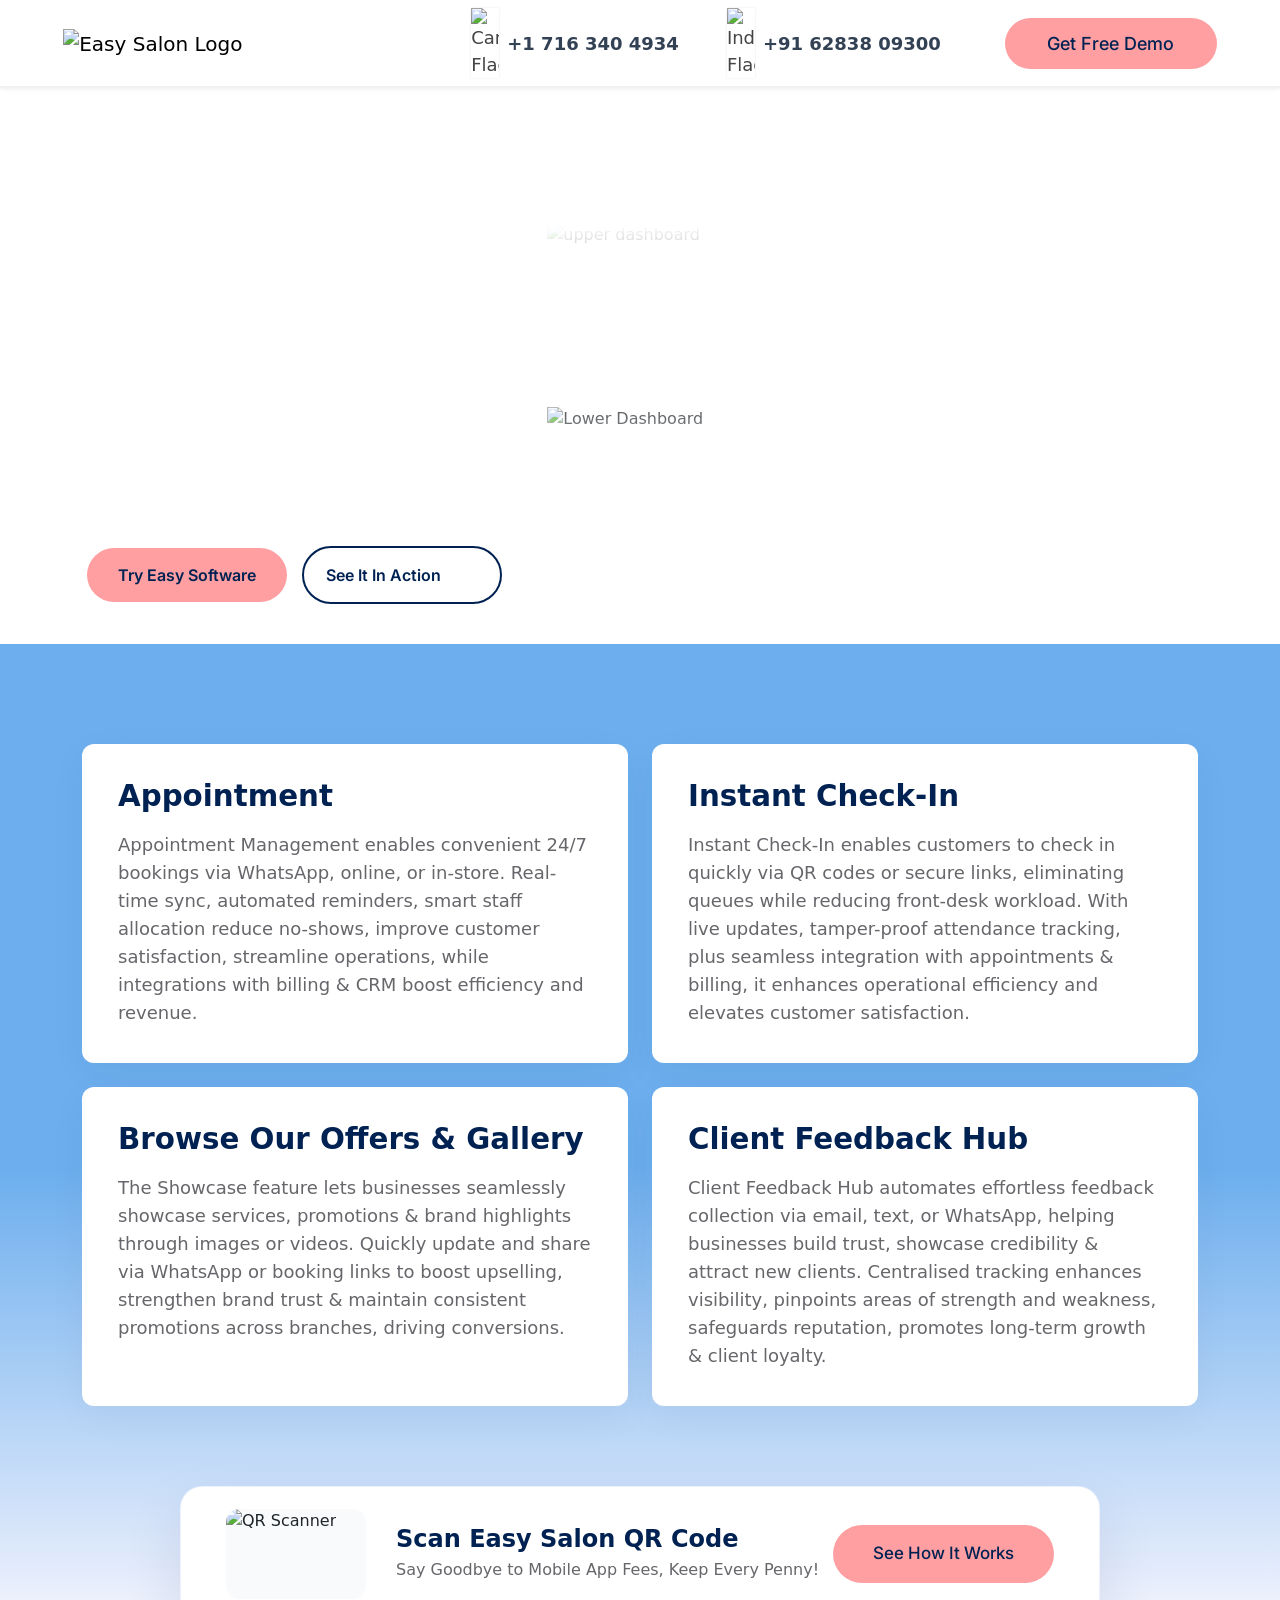
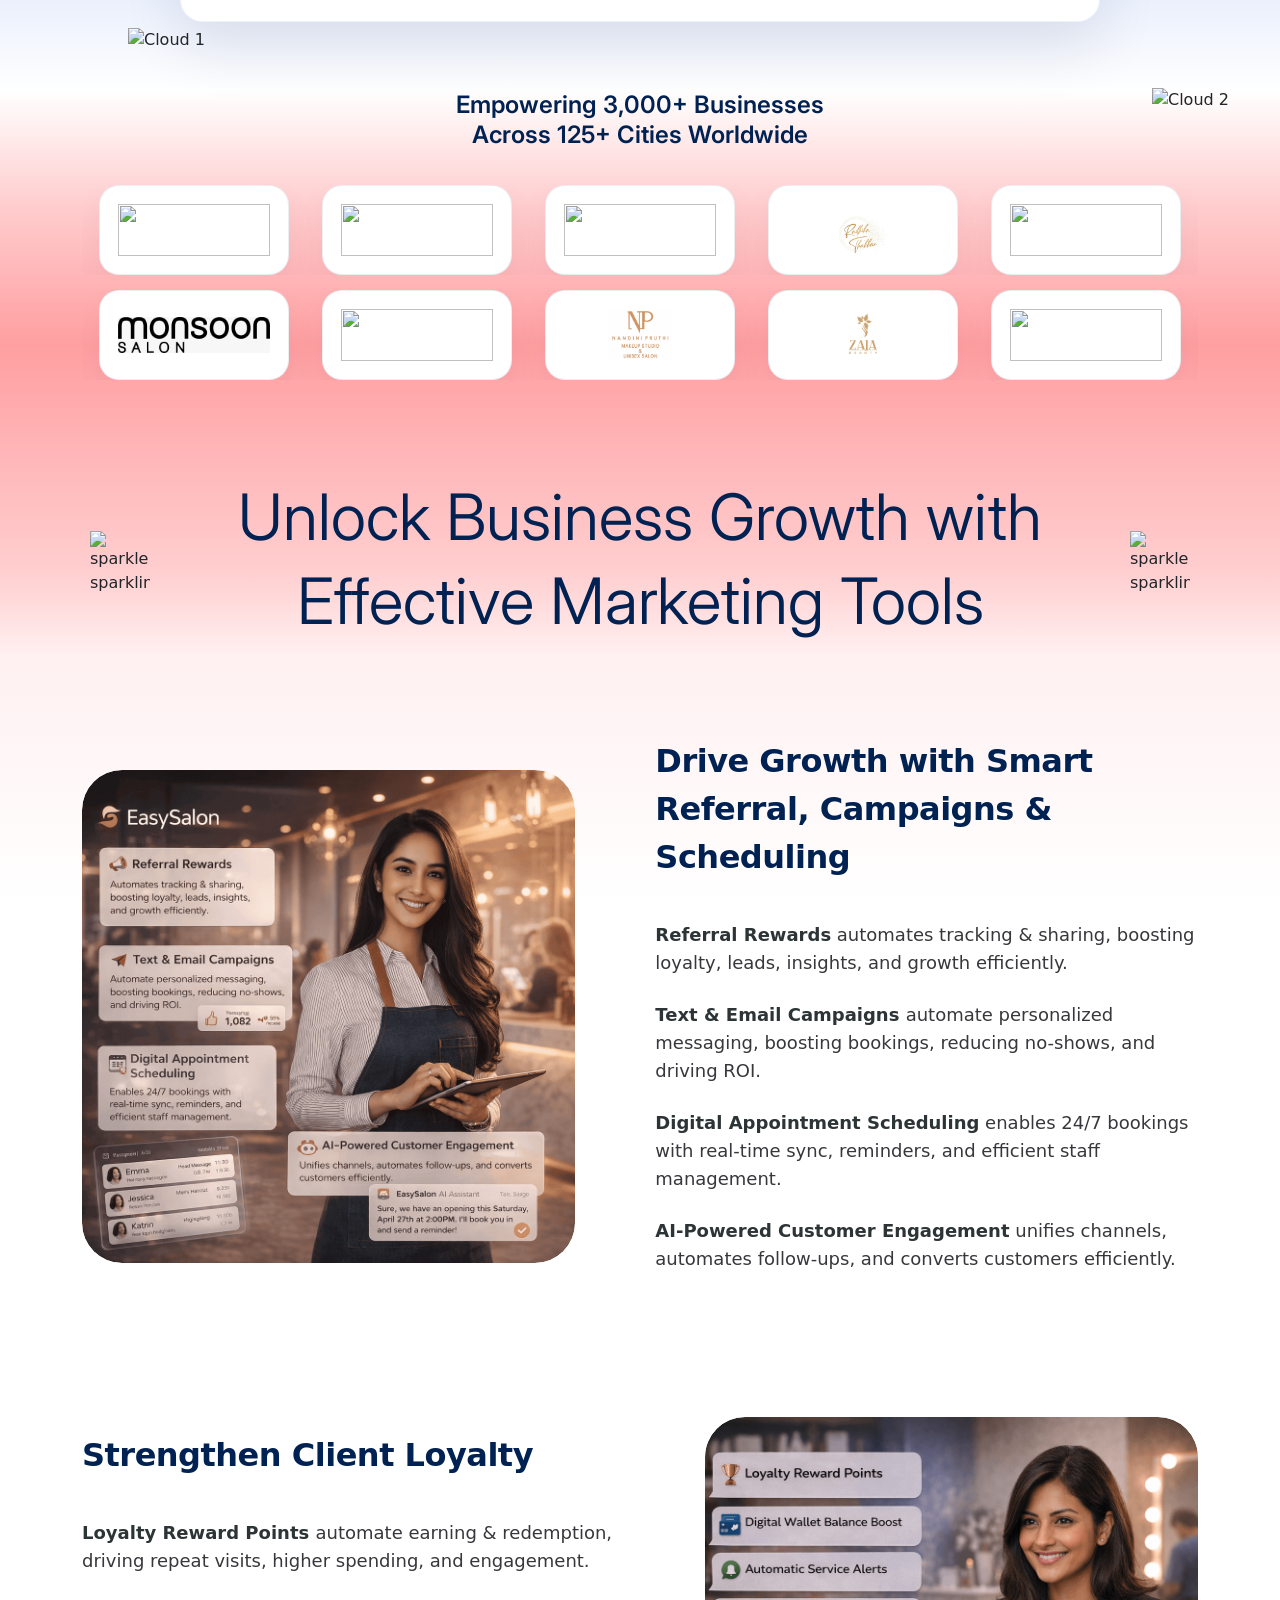
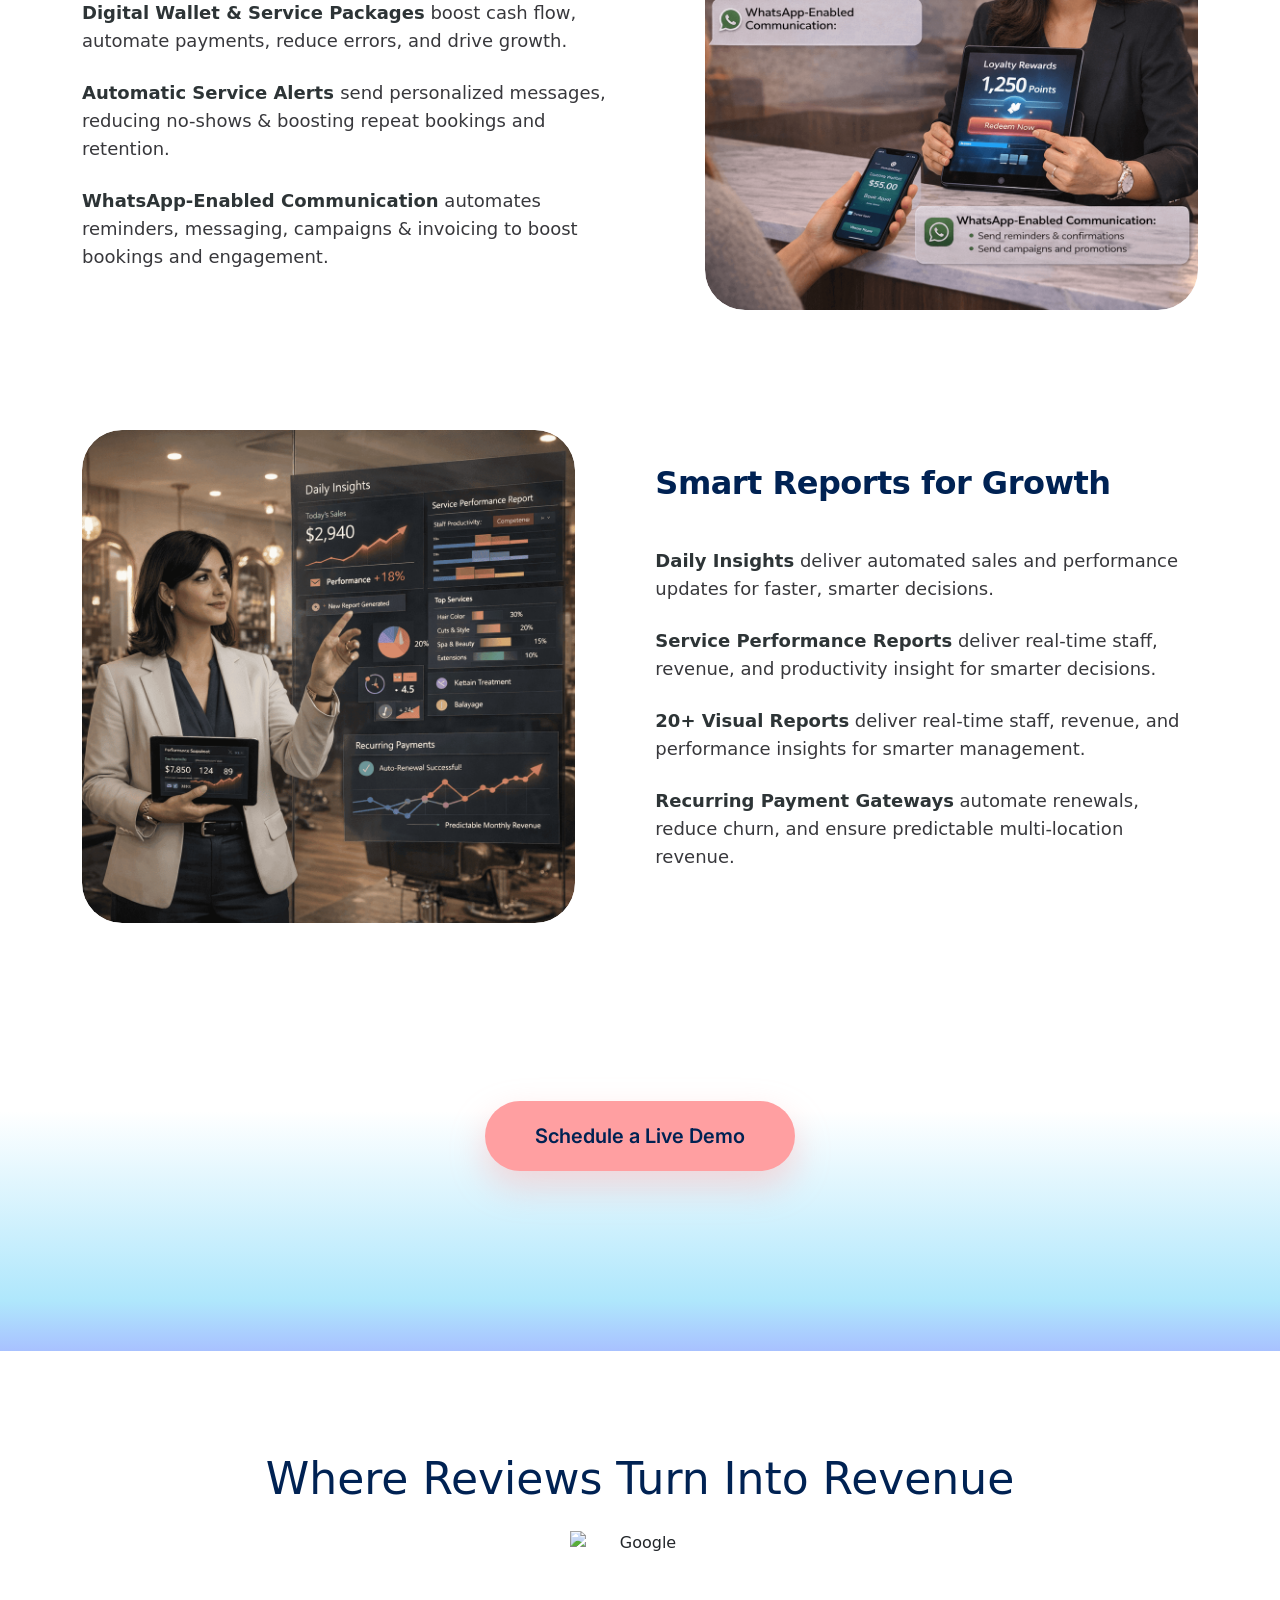
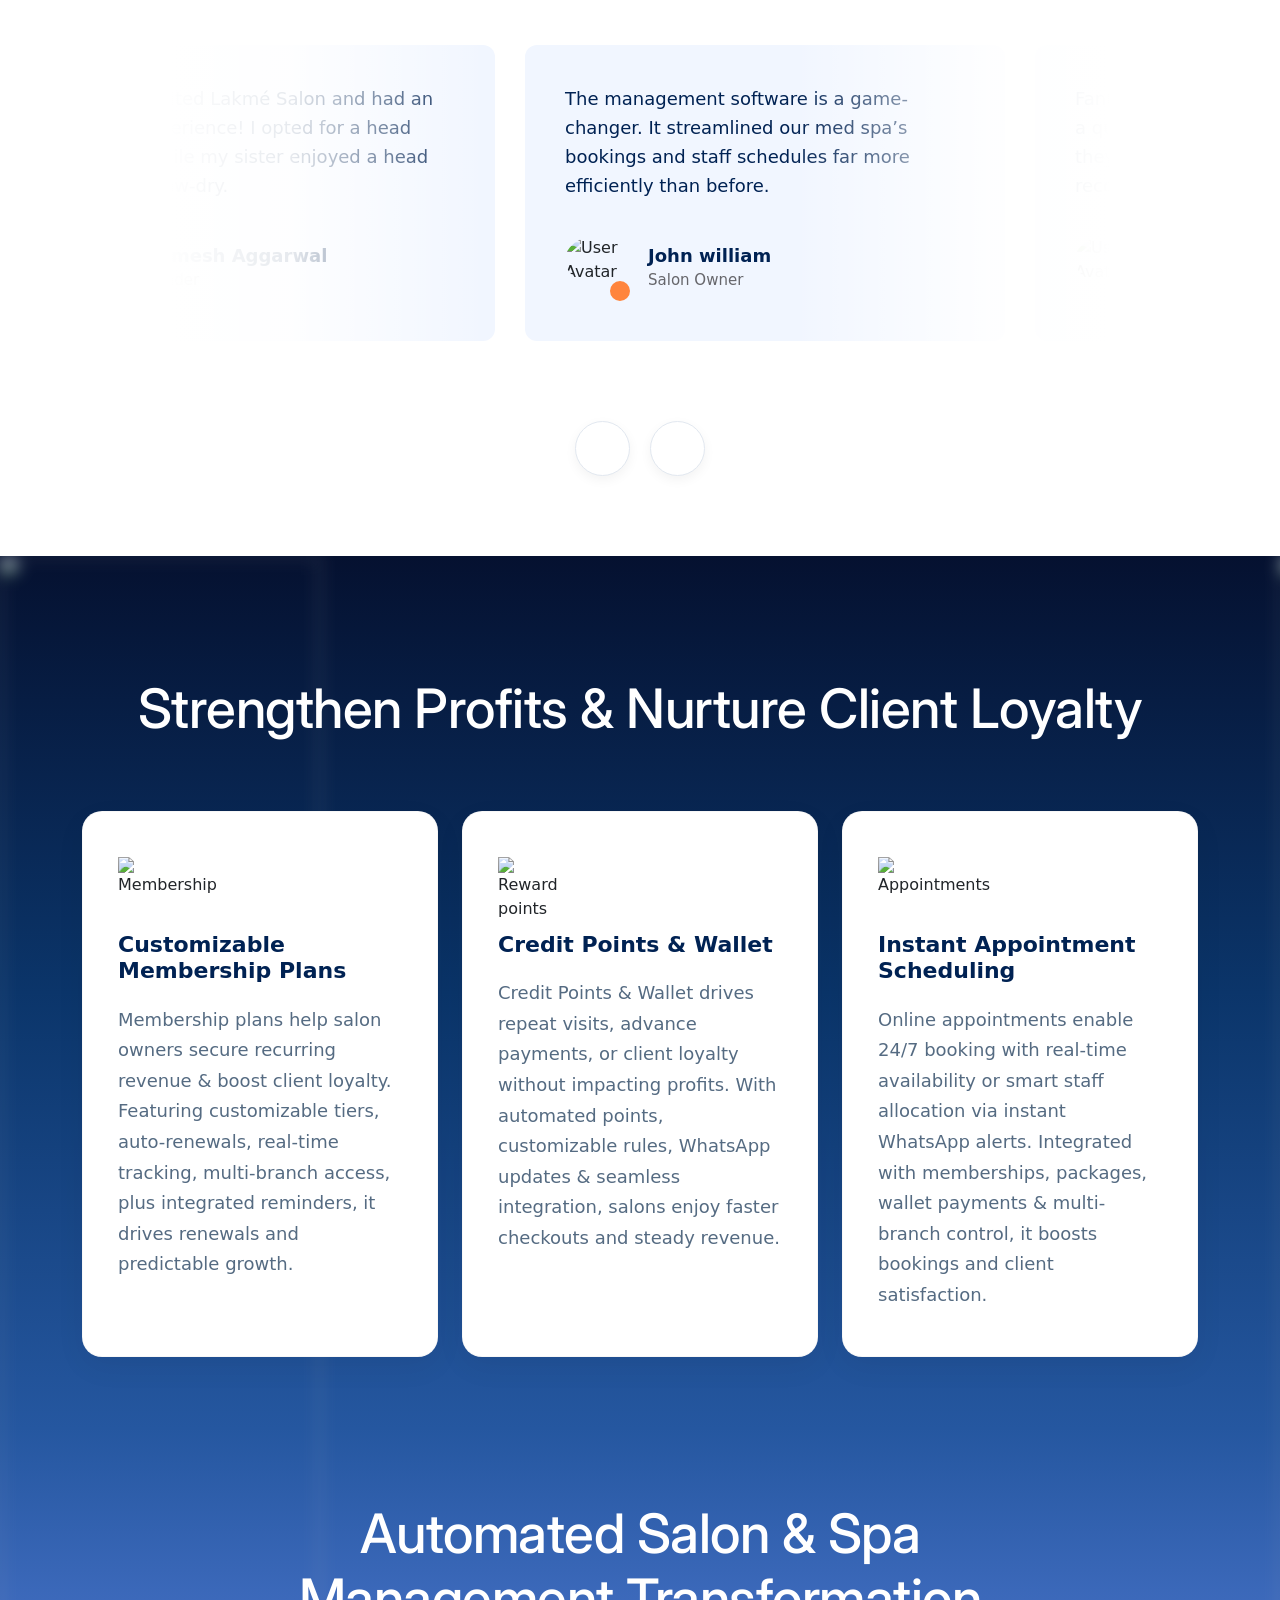
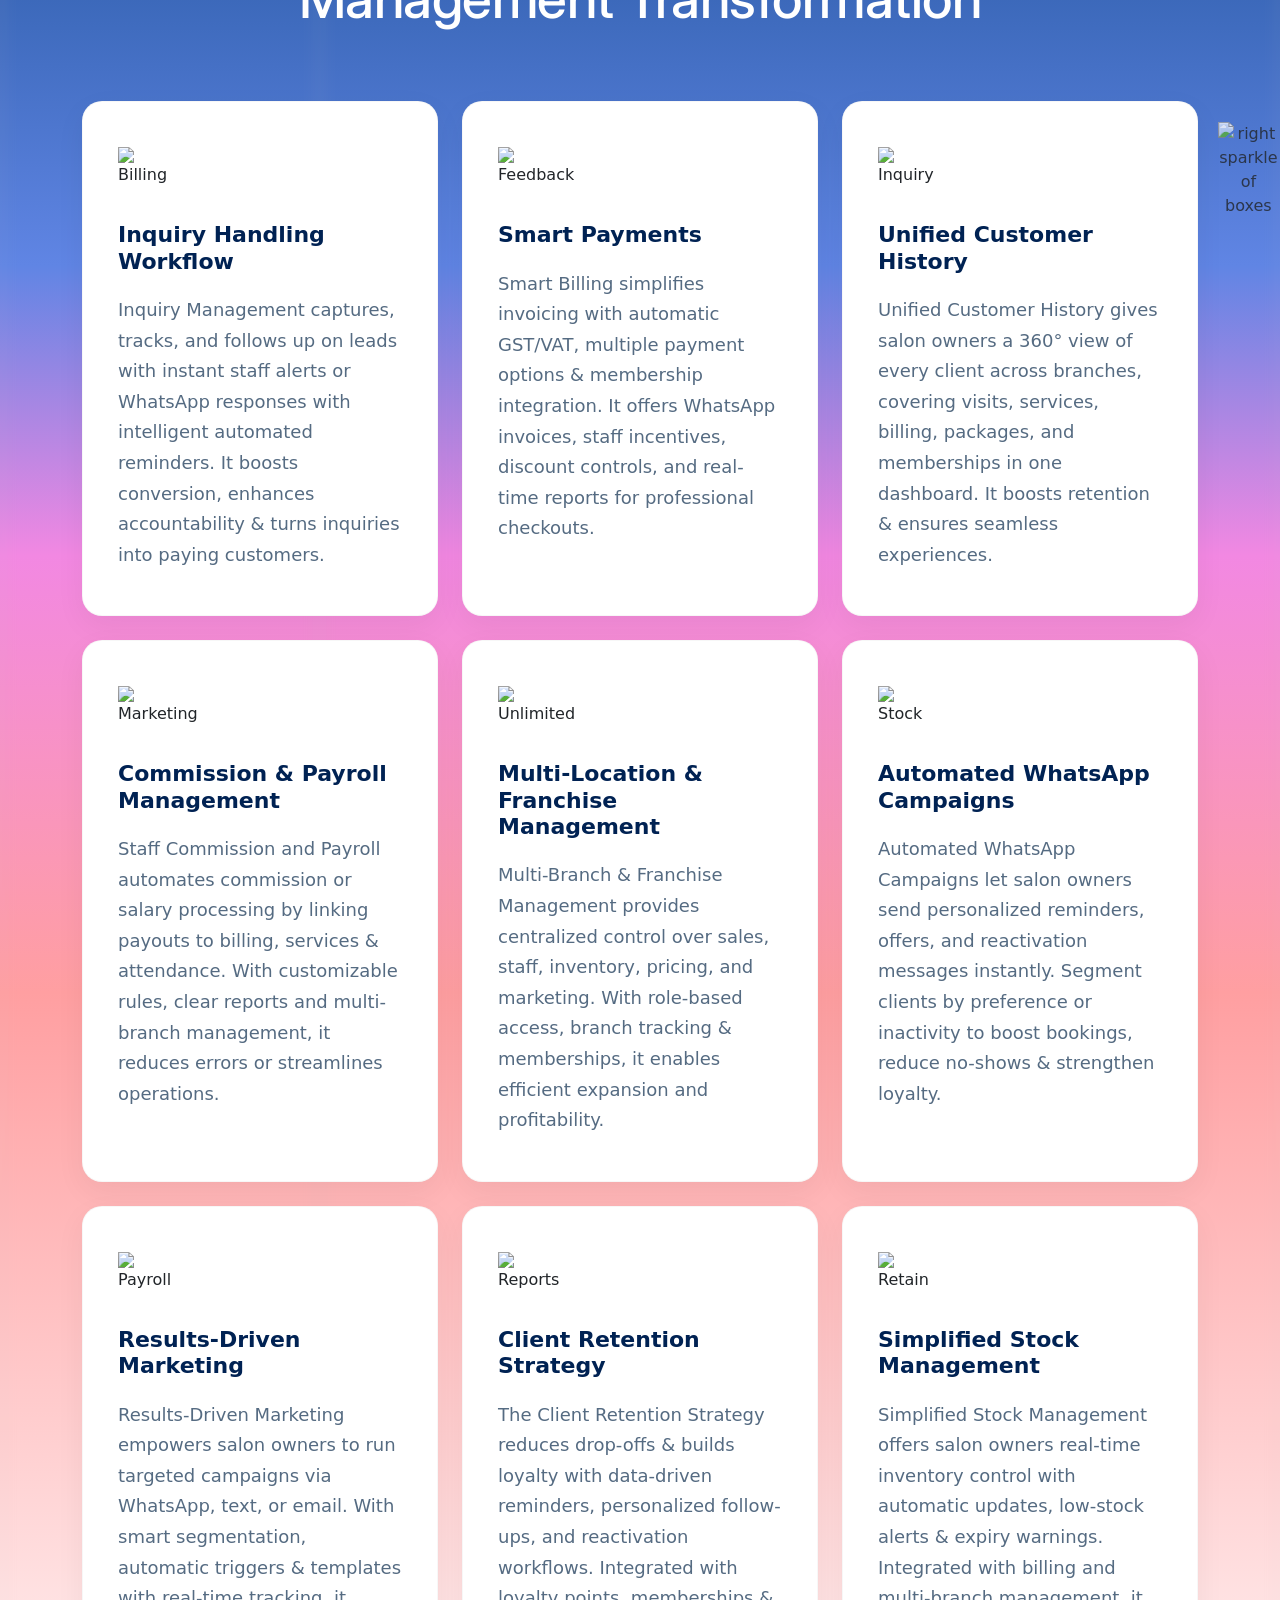
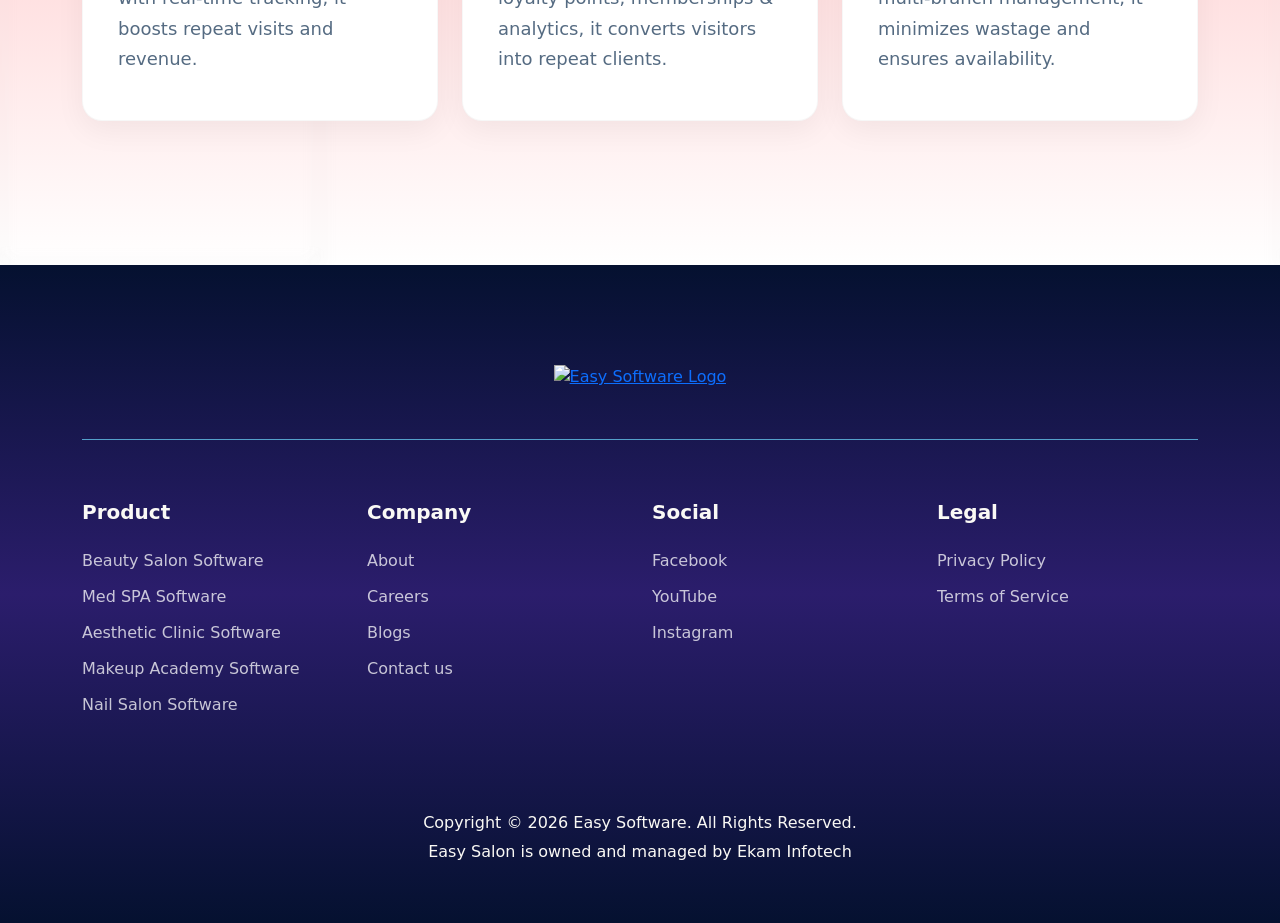
==== commit 8808fcf0: "completed" ====
--- a/index.html
+++ b/index.html
@@ -20,14 +20,14 @@
     <link rel="stylesheet" href="https://cdn.jsdelivr.net/npm/bootstrap-icons@1.11.1/font/bootstrap-icons.css">
 
 
-    <script src="https://www.google.com/recaptcha/api.js?render=6LdL6XUsAAAAAFFh4vjjQE_e565NPwUxGXLOMs7e"></script>
+    <script src="https://www.google.com/recaptcha/api.js?render=your_key"></script>
 </head>
 
 <body>
 
     <nav class="navbar navbar-expand-lg navbar-light bg-white main-navbar shadow-sm navbar-container">
         <div class="container-fluid ">
-            <a class="navbar-brand" href="#">
+            <a class="navbar-brand" href="index.html">
                 <img src="assets/logo.png" alt="Easy Salon Logo" class="logo-img">
             </a>
 
@@ -40,34 +40,32 @@
             </div>
 
             <div class="collapse navbar-collapse" id="navbarContent">
-                <div class="nav-dropdown-wrapper d-none d-lg-block ms-lg-5">
-                    <a href="#" class="nav-custom-link">Software Category <i class="fa-solid fa-chevron-down ms-1"
-                            style="font-size: 10px;"></i></a>
-                    <div class="nav-dropdown-menu">
-                        <a href="salon.html" class="dropdown-item-link">Beauty Salon Software</a>
-                        <a href="#" class="dropdown-item-link">Med SPA Software</a>
-                        <a href="#" class="dropdown-item-link">Aesthetic Clinic Software</a>
-                        <a href="#" class="dropdown-item-link">Makeup Academy Software</a>
-                        <a href="#" class="dropdown-item-link">Nail Salon Software</a>
-                    </div>
-                </div>
+
                 <div class="ms-auto d-flex flex-column flex-lg-row align-items-lg-center gap-3 gap-lg-5 mt-3 mt-lg-0">
                     <div class="social-links d-flex gap-3 align-items-center justify-content-center">
-                        <a href="https://www.facebook.com/geteasysoftware"><i class="fa-brands fa-facebook-f"></i></a>
-                        <a href="#"><i class="fa-brands fa-x-twitter"></i></a>
-                        <a href="https://www.instagram.com/geteasysoftware/"><i class="fa-brands fa-instagram"></i></a>
+                        <a href="https://www.facebook.com/geteasysoftware" target="_blank"><i
+                                class="fa-brands fa-facebook-f"></i></a>
+                        <a href="https://www.youtube.com/@geteasysoftware" target="_blank"><i
+                                class="fa-brands fa-youtube"></i></a>
+                        <a href="https://www.instagram.com/geteasysoftware/" target="_blank"><i
+                                class="fa-brands fa-instagram"></i></a>
                     </div>
 
                     <div class="contact-item d-flex align-items-center gap-2 ms-lg-3">
                         <img src="assets/canada.svg" alt="Canada Flag" class="flag-icon">
 
-                        <span class="phone-number">+1 716 340 4934</span>
+                        <a href="https://wa.me/17163404934?text=Demo%20of%20Easy%20Salon%20Software" target="_blank"
+                            class="phone-number text-decoration-none">
+                            +1 716 340 4934
+                        </a>
                     </div>
 
                     <div class="contact-item d-flex align-items-center gap-2">
                         <img src="assets/india.webp" alt="India Flag" class="flag-icon">
 
-                        <span class="phone-number">+91 62838 09300</span>
+                        <a href="tel:+916283809300" class="phone-number text-decoration-none">
+                            +91 62838 09300
+                        </a>
                     </div>
 
                     <div class="btn-demo rounded-pill ms-lg-3" data-bs-toggle="modal" data-bs-target="#ModalTogglesix"
@@ -83,26 +81,37 @@
 
     <div class="floating-navbar" id="floatingNav">
         <div class="floating-nav-container">
-            <a href="#" class="float-logo">
+            <a href="index.html" class="float-logo">
                 <img src="assets/drop-logo.png" alt="Easy Salon">
             </a>
 
-            <div class="nav-dropdown-wrapper d-none d-lg-block">
-                <a href="#" class="nav-custom-link">Software Category <i class="fa-solid fa-chevron-down ms-1"
-                        style="font-size: 12px;"></i></a>
-                <div class="nav-dropdown-menu">
-                    <a href="salon.html" class="dropdown-item-link">Beauty Salon Software</a>
-                    <a href="#" class="dropdown-item-link">Med SPA Software</a>
-                    <a href="#" class="dropdown-item-link">Aesthetic Clinic Software</a>
-                    <a href="#" class="dropdown-item-link">Makeup Academy Software</a>
-                    <a href="#" class="dropdown-item-link">Nail Salon Software</a>
-                </div>
-            </div>
-
-            <div class="float-social-links d-none d-lg-flex gap-4">
-                <a href="https://www.facebook.com/geteasysoftware"><i class="fa-brands fa-facebook-f"></i></a>
-                <a href="#"><i class="fa-brands fa-x-twitter"></i></a>
-                <a href="https://www.instagram.com/geteasysoftware/"><i class="fa-brands fa-instagram"></i></a>
+
+
+            <div class="float-social-links d-none d-lg-flex gap-2 ms-lg-5">
+                <a href="https://www.facebook.com/geteasysoftware" target="_blank"><i
+                        class="fa-brands fa-facebook-f"></i></a>
+                <a href="https://www.youtube.com/@geteasysoftware" target="_blank"><i
+                        class="fa-brands fa-youtube"></i></a>
+                <a href="https://www.instagram.com/geteasysoftware/" target="_blank"><i
+                        class="fa-brands fa-instagram"></i></a>
+            </div>
+
+            <div class="float-contacts d-none d-lg-flex gap-4 align-items-center mx-auto">
+                <div class="float-contact-item">
+                    <i class="fa-solid fa-phone-volume vibrate-icon"></i>
+                    <span class="float-contact-number"> <a
+                            href="https://wa.me/17163404934?text=Demo%20of%20Easy%20Salon%20Software" target="_blank"
+                            class="phone-number text-decoration-none">
+                            +1 716 340 4934
+                        </a></span>
+                </div>
+                <div class="float-contact-item">
+                    <i class="fa-solid fa-phone-volume vibrate-icon"></i>
+                    <span class="float-contact-number"> <a href="tel:+916283809300"
+                            class="phone-number text-decoration-none">
+                            +91 62838 09300
+                        </a></span>
+                </div>
             </div>
 
             <div class="btn-demo float-btn rounded-pill d-none d-lg-block" data-bs-toggle="modal"
@@ -125,53 +134,15 @@
 
     <div class="mobile-nav-overlay" id="mobileOverlay">
         <div class="mobile-nav-content">
-            <div class="mobile-dropdown-wrap mb-4">
-                <a href="#" class="mobile-link mb-3">Software Category</a>
-                <div class="mobile-sublinks">
-                    <a href="salon.html" class="mobile-sublink">
-                        <div class="sublink-left">
-                            <i class="fa-solid fa-scissors"></i>
-                            <span>Beauty Salon Software</span>
-                        </div>
-                        <i class="fa-solid fa-arrow-up-right-from-square sublink-arrow"></i>
-                    </a>
-                    <a href="#" class="mobile-sublink">
-                        <div class="sublink-left">
-                            <i class="fa-solid fa-spa"></i>
-                            <span>Med SPA Software</span>
-                        </div>
-                        <i class="fa-solid fa-arrow-up-right-from-square sublink-arrow"></i>
-                    </a>
-                    <a href="#" class="mobile-sublink">
-                        <div class="sublink-left">
-                            <i class="fa-solid fa-house-medical"></i>
-                            <span>Aesthetic Clinic Software</span>
-                        </div>
-                        <i class="fa-solid fa-arrow-up-right-from-square sublink-arrow"></i>
-                    </a>
-                    <a href="#" class="mobile-sublink">
-                        <div class="sublink-left">
-                            <i class="fa-solid fa-wand-magic-sparkles"></i>
-                            <span>Makeup Academy Software</span>
-                        </div>
-                        <i class="fa-solid fa-arrow-up-right-from-square sublink-arrow"></i>
-                    </a>
-                    <a href="#" class="mobile-sublink">
-                        <div class="sublink-left">
-                            <i class="fa-solid fa-hand-sparkles"></i>
-                            <span>Nail Salon Software</span>
-                        </div>
-                        <i class="fa-solid fa-arrow-up-right-from-square sublink-arrow"></i>
-                    </a>
-                </div>
-            </div>
+
             <div class="mobile-social-wrap">
                 <p class="menu-label">Follow Us</p>
                 <div class="mobile-social-links">
-                    <a href="https://www.facebook.com/geteasysoftware" style="--i:1"><i
+                    <a href="https://www.facebook.com/geteasysoftware" style="--i:1" target="_blank"><i
                             class="fa-brands fa-facebook-f"></i></a>
-                    <a href="#" style="--i:2"><i class="fa-brands fa-x-twitter"></i></a>
-                    <a href="https://www.instagram.com/geteasysoftware/" style="--i:3"><i
+                    <a href="https://www.youtube.com/@geteasysoftware" style="--i:2" target="_blank"><i
+                            class="fa-brands fa-youtube"></i></a>
+                    <a href="https://www.instagram.com/geteasysoftware/" style="--i:3" target="_blank"><i
                             class="fa-brands fa-instagram"></i></a>
                 </div>
             </div>
@@ -180,14 +151,26 @@
             <div class="mobile-contact-wrap mt-5">
                 <p class="menu-label">Contact Us</p>
                 <div class="mobile-numbers-list">
-                    <a href="tel:+17163404934" class="mobile-contact-item">
+                    <a href="https://wa.me/17163404934?text=Demo%20of%20Easy%20Salon%20Software" target="_blank"
+                        class="mobile-contact-item">
                         <i class="fa-solid fa-phone-volume"></i>
                         <span>+1 716 340 4934</span>
                     </a>
+
                     <a href="tel:+916283809300" class="mobile-contact-item">
                         <i class="fa-solid fa-phone-volume"></i>
                         <span>+91 62838 09300</span>
                     </a>
+                </div>
+            </div>
+            <!-- Mobile Video Section -->
+            <div class="mobile-video-wrap mt-5">
+                <p class="menu-label">Experience Easy Salon</p>
+                <div class="mobile-video-box">
+                    <iframe src="https://www.youtube.com/embed/Y8nN8GL813c?rel=0" title="YouTube video player"
+                        frameborder="0"
+                        allow="accelerometer; clipboard-write; encrypted-media; gyroscope; picture-in-picture"
+                        allowfullscreen></iframe>
                 </div>
             </div>
 
@@ -207,12 +190,13 @@
         <div class="hero-container">
             <div class="hero-left">
                 <h1 class="hero-heading">
-                    Next-Gen Intelligent Software for Growing Salons & Spas
+                    Next-Gen Intelligent Salon Management Software
                 </h1>
                 <p class="hero-subtext">
                     All-in-One Smart Salon Management Platform for Seamless Automation of Client Bookings, Billing,
-                    Staff, Inventory, and Customer Engagement, Powered by WhatsApp and Built for Modern Multi-Branch
+                    Staff, Inventory, and Customer Engagement, Powered by WhatsApp & Built for Modern Multi-Branch
                     Salons.
+
                 </p>
                 <div class="hero-cta">
                     <button class="btn-try-easy" data-bs-toggle="modal" data-bs-target="#ModalTogglesix">Try Easy
@@ -235,7 +219,6 @@
                             class="dashboard-peek-img  dashboard-peek-img--bottom">
                     </div>
 
-
                     <div class="dashboard-main" id="dashboardMain">
                         <img src="assets/dashboard-3.png" alt="Easy Salon Dashboard" class="dashboard-main-img">
 
@@ -274,10 +257,13 @@
                     <div class="col-md-6 col-lg-6">
                         <div class="feature-card scroll-animate zoom-in">
                             <h3 class="feature-title">Appointment</h3>
-                            <p class="feature-desc">Appointment Management enables convenient 24/7 bookings via
-                                WhatsApp, online, or in-store. Real-time sync, automated reminders, smart staff
-                                allocation reduce no-shows, improve customer satisfaction, streamline operations, while
-                                integrations with billing and CRM boost efficiency and revenue.
+                            <p class="feature-desc">
+
+                                Appointment Management enables convenient 24/7 bookings via WhatsApp, online, or
+                                in-store. Real-time sync, automated reminders, smart staff allocation reduce no-shows,
+                                improve customer satisfaction, streamline operations, while integrations with billing &
+                                CRM boost efficiency and revenue.
+
                             </p>
                             <span></span><span></span><span></span><span></span>
                         </div>
@@ -285,10 +271,10 @@
                     <div class="col-md-6 col-lg-6">
                         <div class="feature-card scroll-animate zoom-in">
                             <h3 class="feature-title">Instant Check-In</h3>
-                            <p class="feature-desc">Instant Check-In lets customers quickly check in via QR codes or
-                                links, eliminating queues and reducing front-desk workload. With live updates,
-                                tamper-proof attendance tracking & seamless integration with appointments and billing,
-                                elevate overall efficiency as well as customer satisfaction.</p>
+                            <p class="feature-desc">Instant Check-In enables customers to check in quickly via QR codes
+                                or secure links, eliminating queues while reducing front-desk workload. With live
+                                updates, tamper-proof attendance tracking, plus seamless integration with appointments &
+                                billing, it enhances operational efficiency and elevates customer satisfaction.</p>
                             <span></span><span></span><span></span><span></span>
                         </div>
                     </div>
@@ -298,7 +284,8 @@
                             <p class="feature-desc">The Showcase feature lets businesses seamlessly showcase services,
                                 promotions & brand highlights through images or videos. Quickly update and share via
                                 WhatsApp or booking links to boost upselling, strengthen brand trust & maintain
-                                consistent promotions across branches, driving conversions.</p>
+                                consistent promotions across branches, driving conversions.
+                            </p>
                             <span></span><span></span><span></span><span></span>
                         </div>
                     </div>
@@ -306,9 +293,9 @@
                         <div class="feature-card scroll-animate zoom-in">
                             <h3 class="feature-title">Client Feedback Hub</h3>
                             <p class="feature-desc">Client Feedback Hub automates effortless feedback collection via
-                                WhatsApp, text, or email, helping businesses build trust, showcase credibility, and
-                                attract new clients. Centralized tracking improves visibility, identifies strengths,
-                                gaps, protects reputation, driving sustained growth & customer loyalty.</p>
+                                email, text, or WhatsApp, helping businesses build trust, showcase credibility & attract
+                                new clients. Centralised tracking enhances visibility, pinpoints areas of strength and
+                                weakness, safeguards reputation, promotes long-term growth & client loyalty.</p>
                             <span></span><span></span><span></span><span></span>
                         </div>
                     </div>
@@ -319,7 +306,7 @@
                         class="qr-cta-box d-flex align-items-center justify-content-between flex-wrap scroll-animate fade-up">
                         <div class="qr-content d-flex align-items-center">
                             <div class="qr-image-placeholder">
-                                <img src="assets/qr-girl.png" alt="QR Scanner" class="qr-main-img">
+                                <img src="assets/qr-scan.gif" alt="QR Scanner" class="qr-main-img">
                             </div>
                             <div class="qr-text-info">
                                 <h3 class="qr-title">Scan Easy Salon QR Code</h3>
@@ -358,44 +345,54 @@
                     <div class="brands-slider-row row-1" data-direction="rtl">
                         <div class="brands-slider-track">
                             <div class="brand-unit row-1-style">
-                                <div class="brand-origin"><img src="assets/kenya-flag.png" class="country-flag"><span
-                                        class="country-name">Kenya</span></div>
+                                <!-- <div class="brand-origin"><img src="assets/kenya-flag.png" class="country-flag"><span
+                                        class="country-name">Kenya</span></div> -->
                                 <div class="brand-card"><img src="assets/brand-1.png" class="brand-logo-img"></div>
                             </div>
                             <div class="brand-unit row-1-style">
-                                <div class="brand-origin"><img src="assets/tanzania-flag.png" class="country-flag"><span
-                                        class="country-name">Tanzania</span></div>
+                                <!-- <div class="brand-origin"><img src="assets/tanzania-flag.png" class="country-flag"><span
+                                        class="country-name">Tanzania</span></div> -->
                                 <div class="brand-card"><img src="assets/brand-2.png" class="brand-logo-img"></div>
                             </div>
                             <div class="brand-unit row-1-style">
-                                <div class="brand-origin"><img src="assets/mauritius-flag.png"
-                                        class="country-flag"><span class="country-name">Mauritius</span></div>
+                                <!-- <div class="brand-origin"><img src="assets/mauritius-flag.png"
+                                        class="country-flag"><span class="country-name">Mauritius</span></div> -->
                                 <div class="brand-card"><img src="assets/brand-3.png" class="brand-logo-img"></div>
                             </div>
                             <div class="brand-unit row-1-style">
-                                <div class="brand-origin"><img src="assets/muacate-flag.png" class="country-flag"><span
-                                        class="country-name">Muscat</span></div>
-                                <div class="brand-card"><img src="assets/brand-4.png" class="brand-logo-img"></div>
+                                <!-- <div class="brand-origin"><img src="assets/muacate-flag.png" class="country-flag"><span
+                                        class="country-name">Muscat</span></div> -->
+                                <div class="brand-card"><img src="assets/brand-111.jpeg" class="brand-logo-img"></div>
                             </div>
                             <div class="brand-unit row-1-style">
-                                <div class="brand-origin"><img src="assets/kuwait-flag.png" class="country-flag"><span
-                                        class="country-name">Kuwait</span></div>
+                                <!-- <div class="brand-origin"><img src="assets/kuwait-flag.png" class="country-flag"><span
+                                        class="country-name">Kuwait</span></div> -->
                                 <div class="brand-card"><img src="assets/brand-5.png" class="brand-logo-img"></div>
                             </div>
                             <div class="brand-unit row-1-style">
-                                <div class="brand-origin"><img src="assets/uae-flag.png" class="country-flag"><span
-                                        class="country-name">UAE</span></div>
-                                <div class="brand-card"><img src="assets/brand-6.png" class="brand-logo-img"></div>
+                                <!-- <div class="brand-origin"><img src="assets/uae-flag.png" class="country-flag"><span
+                                        class="country-name">UAE</span></div> -->
+                                <div class="brand-card"><img src="assets/brand-222.jpeg" class="brand-logo-img"></div>
                             </div>
                             <div class="brand-unit row-1-style">
-                                <div class="brand-origin"><img src="assets/kenya-flag.png" class="country-flag"><span
-                                        class="country-name">Kenya</span></div>
-                                <div class="brand-card"><img src="assets/brand-1.png" class="brand-logo-img"></div>
+                                <!-- <div class="brand-origin"><img src="assets/india.webp" class="country-flag"><span
+                                        class="country-name">India</span></div> -->
+                                <div class="brand-card"><img src="assets/brand-66.jpeg" class="brand-logo-img"></div>
                             </div>
                             <div class="brand-unit row-1-style">
-                                <div class="brand-origin"><img src="assets/tanzania-flag.png" class="country-flag"><span
-                                        class="country-name">Tanzania</span></div>
-                                <div class="brand-card"><img src="assets/brand-2.png" class="brand-logo-img"></div>
+                                <!-- <div class="brand-origin"><img src="assets/india.webp" class="country-flag"><span
+                                        class="country-name">India</span></div> -->
+                                <div class="brand-card"><img src="assets/brand-77.jpeg" class="brand-logo-img"></div>
+                            </div>
+                            <div class="brand-unit row-1-style">
+                                <!-- <div class="brand-origin"><img src="assets/india.webp" class="country-flag"><span
+                                        class="country-name">India</span></div> -->
+                                <div class="brand-card"><img src="assets/brand-55.jpeg" class="brand-logo-img"></div>
+                            </div>
+                            <div class="brand-unit row-1-style">
+                                <!-- <div class="brand-origin"><img src="assets/india.webp" class="country-flag"><span
+                                        class="country-name">India</span></div> -->
+                                <div class="brand-card"><img src="assets/brand-44.jpeg" class="brand-logo-img"></div>
                             </div>
                         </div>
                     </div>
@@ -403,44 +400,44 @@
                     <div class="brands-slider-row row-2" data-direction="ltr">
                         <div class="brands-slider-track">
                             <div class="brand-unit row-2-style">
-                                <div class="brand-card"><img src="assets/brand-3.png" class="brand-logo-img"></div>
-                                <div class="brand-origin"><img src="assets/mauritius-flag.png"
-                                        class="country-flag"><span class="country-name">Mauritius</span></div>
+                                <div class="brand-card"><img src="assets/brand-99.jpeg" class="brand-logo-img"></div>
+                                <!-- <div class="brand-origin"><img src="assets/mauritius-flag.png"
+                                        class="country-flag"><span class="country-name">Mauritius</span></div> -->
                             </div>
                             <div class="brand-unit row-2-style">
                                 <div class="brand-card"><img src="assets/brand-4.png" class="brand-logo-img"></div>
-                                <div class="brand-origin"><img src="assets/muacate-flag.png" class="country-flag"><span
-                                        class="country-name">Muscat</span></div>
+                                <!-- <div class="brand-origin"><img src="assets/muacate-flag.png" class="country-flag"><span
+                                        class="country-name">Muscat</span></div> -->
                             </div>
                             <div class="brand-unit row-2-style">
-                                <div class="brand-card"><img src="assets/brand-5.png" class="brand-logo-img"></div>
-                                <div class="brand-origin"><img src="assets/kuwait-flag.png" class="country-flag"><span
-                                        class="country-name">Kuwait</span></div>
+                                <div class="brand-card"><img src="assets/brand-666.jpeg" class="brand-logo-img"></div>
+                                <!-- <div class="brand-origin"><img src="assets/kuwait-flag.png" class="country-flag"><span
+                                        class="country-name">Kuwait</span></div> -->
                             </div>
                             <div class="brand-unit row-2-style">
-                                <div class="brand-card"><img src="assets/brand-6.png" class="brand-logo-img"></div>
-                                <div class="brand-origin"><img src="assets/uae-flag.png" class="country-flag"><span
-                                        class="country-name">UAE</span></div>
+                                <div class="brand-card"><img src="assets/brand-555.jpeg" class="brand-logo-img"></div>
+                                <!-- <div class="brand-origin"><img src="assets/uae-flag.png" class="country-flag"><span
+                                        class="country-name">UAE</span></div> -->
                             </div>
                             <div class="brand-unit row-2-style">
                                 <div class="brand-card"><img src="assets/brand-1.png" class="brand-logo-img"></div>
-                                <div class="brand-origin"><img src="assets/kenya-flag.png" class="country-flag"><span
-                                        class="country-name">Kenya</span></div>
+                                <!-- <div class="brand-origin"><img src="assets/kenya-flag.png" class="country-flag"><span
+                                        class="country-name">Kenya</span></div> -->
                             </div>
                             <div class="brand-unit row-2-style">
-                                <div class="brand-card"><img src="assets/brand-2.png" class="brand-logo-img"></div>
-                                <div class="brand-origin"><img src="assets/tanzania-flag.png" class="country-flag"><span
-                                        class="country-name">Tanzania</span></div>
+                                <div class="brand-card"><img src="assets/brand-444.jpeg" class="brand-logo-img"></div>
+                                <!-- <div class="brand-origin"><img src="assets/tanzania-flag.png" class="country-flag"><span
+                                        class="country-name">Tanzania</span></div> -->
                             </div>
                             <div class="brand-unit row-2-style">
-                                <div class="brand-card"><img src="assets/brand-3.png" class="brand-logo-img"></div>
-                                <div class="brand-origin"><img src="assets/mauritius-flag.png"
-                                        class="country-flag"><span class="country-name">Mauritius</span></div>
+                                <div class="brand-card"><img src="assets/brand-333.jpeg" class="brand-logo-img"></div>
+                                <!-- <div class="brand-origin"><img src="assets/mauritius-flag.png"
+                                        class="country-flag"><span class="country-name">Mauritius</span></div> -->
                             </div>
                             <div class="brand-unit row-2-style">
-                                <div class="brand-card"><img src="assets/brand-4.png" class="brand-logo-img"></div>
-                                <div class="brand-origin"><img src="assets/muacate-flag.png" class="country-flag"><span
-                                        class="country-name">Muscat</span></div>
+                                <div class="brand-card"><img src="assets/brand-111.jpeg" class="brand-logo-img"></div>
+                                <!-- <div class="brand-origin"><img src="assets/muacate-flag.png" class="country-flag"><span
+                                        class="country-name">Muscat</span></div> -->
                             </div>
                         </div>
                     </div>
@@ -450,9 +447,9 @@
 
 
             <div class="growth-header-wrap scroll-animate fade-up">
-                <img src="assets/left-sparkle.png" class="marketing-sparkle sparkle-left" alt="">
+                <img src="assets/left-sparkle.png" class="marketing-sparkle sparkle-left" alt="sparkle sparkling">
                 <h2 class="growth-main-title">Unlock Business Growth with Effective Marketing Tools</h2>
-                <img src="assets/right-sparkle.png" class="marketing-sparkle sparkle-right" alt="">
+                <img src="assets/right-sparkle.png" class="marketing-sparkle sparkle-right" alt="sparkle sparkling">
             </div>
         </div>
         </div>
@@ -474,7 +471,7 @@
                     <div class="marketing-row">
                         <div class="marketing-img-col scroll-animate slide-left">
 
-                            <img src="assets/left-1.png" alt="Marketing Feature 1" class="marketing-feature-img">
+                            <img src="assets/image-11.png" alt="Marketing Feature 1" class="marketing-feature-img">
 
                         </div>
                         <div class="marketing-tick"><i class="fa-solid fa-spray-can-sparkles"></i></div>
@@ -500,7 +497,7 @@
 
                     <div class="marketing-row row-reverse">
                         <div class="marketing-img-col scroll-animate slide-right">
-                            <img src="assets/right-1.png" alt="Marketing Feature 2"
+                            <img src="assets/image-22.png" alt="Marketing Feature 2"
                                 class="marketing-feature-img has-shadow">
                         </div>
                         <div class="marketing-tick"><i class="fa-solid fa-spa"></i></div>
@@ -523,16 +520,17 @@
 
                     <div class="marketing-row">
                         <div class="marketing-img-col scroll-animate slide-left">
-                            <img src="assets/left-2.png" alt="Marketing Feature 3" class="marketing-feature-img">
+                            <img src="assets/image-33.png" alt="Marketing Feature 3" class="marketing-feature-img">
                         </div>
                         <div class="marketing-tick"><i class="fa-solid fa-pump-soap"></i></div>
                         <div class="marketing-text-col scroll-animate drop-down">
                             <h3 class="marketing-feature-title">Smart Reports for Growth</h3>
                             <div class="marketing-feature-content">
                                 <p><strong>Daily Insights</strong> deliver automated sales and performance updates for
-                                    faster, smarter strategic growth.</p>
+                                    faster, smarter decisions.
+                                </p>
                                 <p><strong>Service Performance Reports</strong> deliver real-time staff, revenue, and
-                                    productivity insights for smarter decisions.</p>
+                                    productivity insight for smarter decisions.</p>
                                 <p><strong>20+ Visual Reports</strong> deliver real-time staff, revenue, and performance
                                     insights for smarter management.</p>
                                 <p><strong>Recurring Payment Gateways</strong> automate renewals, reduce churn, and
@@ -592,7 +590,7 @@
                     </div>
                     <!-- Review Card 2 -->
                     <div class="review-card">
-                        <p class="review-text">The management software is a game changer. It streamlined our med spa’s
+                        <p class="review-text">The management software is a game-changer. It streamlined our med spa’s
                             bookings and staff schedules far more efficiently than before.</p>
                         <div class="review-author">
                             <div class="avatar-wrap">
@@ -623,7 +621,7 @@
                     </div>
                     <!-- Review Card 4 -->
                     <div class="review-card">
-                        <p class="review-text">Our customer retention has increased by 40% since using the automated
+                        <p class="review-text">Our customer retention has increased by 40% since using automated
                             marketing tools. Simple yet extremely powerful for growth.</p>
                         <div class="review-author">
                             <div class="avatar-wrap">
@@ -639,7 +637,8 @@
                     <!-- Review Card 5 -->
                     <div class="review-card">
                         <p class="review-text">The interface is clean and intuitive. My staff needed no formal training
-                            and were booking appointments correctly from day one.</p>
+                            and were booking appointments correctly from day one.
+                        </p>
                         <div class="review-author">
                             <div class="avatar-wrap">
                                 <img src="assets/avatar-4.avif" alt="User Avatar" class="author-avatar">
@@ -654,7 +653,7 @@
                     <!-- Review Card 6 -->
                     <div class="review-card">
                         <p class="review-text">The real-time WhatsApp sync was exactly what we needed. Our clients love
-                            receiving instant confirmations on their phones without delay.
+                            receiving instant confirmations on their phones.
                         </p>
                         <div class="review-author">
                             <div class="avatar-wrap">
@@ -670,7 +669,8 @@
                     <!-- Review Card 7 -->
                     <div class="review-card">
                         <p class="review-text">Financial reports are now just a click away. We can easily track daily
-                            earnings and inventory across all five city branches.</p>
+                            earnings and inventory across all five city branches.
+                        </p>
                         <div class="review-author">
                             <div class="avatar-wrap">
                                 <img src="assets/avatar-6.webp" alt="User Avatar" class="author-avatar">
@@ -832,7 +832,7 @@
                         <div class="star"></div>
                     </div>
                 </div>
-                <h2 class="overview-title scroll-animate drop-down">Strengthen Profits and Nurture Client Loyalty</h2>
+                <h2 class="overview-title scroll-animate drop-down">Strengthen Profits & Nurture Client Loyalty</h2>
                 <div class="overview-grid row justify-content-center">
                     <div class="col-lg-4 col-md-6 mb-4">
                         <div class="feature-overview-box scroll-animate fade-up">
@@ -841,10 +841,9 @@
                             </div>
                             <h3 class="box-title">Customizable Membership Plans</h3>
                             <p class="box-desc">
-                                The membership plan feature enables salon owners to secure recurring revenue and boost
-                                client loyalty. With customizable plans, auto-renewals, real-time tracking, multi-branch
-                                access, and integrated reminders, owners ensure higher renewals, fewer disputes, and
-                                predictable growth efficiently.
+                                Membership plans help salon owners secure recurring revenue & boost client loyalty.
+                                Featuring customizable tiers, auto-renewals, real-time tracking, multi-branch access,
+                                plus integrated reminders, it drives renewals and predictable growth.
                             </p>
                         </div>
                     </div>
@@ -855,10 +854,9 @@
                             </div>
                             <h3 class="box-title">Credit Points & Wallet</h3>
                             <p class="box-desc">
-                                The Credit Points & Wallet feature drives repeat visits, advance payments, and client
-                                loyalty without impacting profits. With automated points, customizable rules, WhatsApp
-                                updates, and seamless integration, salons enjoy quicker checkouts, improved retention,
-                                and steady revenue.
+                                Credit Points & Wallet drives repeat visits, advance payments, or client loyalty without
+                                impacting profits. With automated points, customizable rules, WhatsApp updates &
+                                seamless integration, salons enjoy faster checkouts and steady revenue.
                             </p>
                         </div>
                     </div>
@@ -869,10 +867,10 @@
                             </div>
                             <h3 class="box-title">Instant Appointment Scheduling</h3>
                             <p class="box-desc">
-                                Online appointments enable 24/7 booking with real-time availability, smart staff
-                                allocation, and instant WhatsApp confirmations. Integrated with memberships, packages,
-                                wallet payments, and multi-branch control, it optimizes operations, boosts bookings, and
-                                enhances client satisfaction.</p>
+                                Online appointments enable 24/7 booking with real-time availability or smart staff
+                                allocation via instant WhatsApp alerts. Integrated with memberships, packages, wallet
+                                payments & multi-branch control, it boosts bookings and client satisfaction.
+                            </p>
                         </div>
                     </div>
                 </div>
@@ -884,7 +882,8 @@
                 <div class="sparkle-container">
                     <img src="assets/right-sparkle.png" class="sparkle-pos-right-mgmt" alt="right sparkle of boxes">
                 </div>
-                <h2 class="overview-title scroll-animate drop-down">Automated Salon & Spa Management Transformation</h2>
+                <h2 class="overview-title scroll-animate drop-down">Automated Salon & Spa <br>Management Transformation
+                </h2>
                 <div class="overview-grid-9 row">
                     <!-- Billing -->
                     <div class="col-lg-4 col-md-6 mb-4">
@@ -892,12 +891,14 @@
                             <div class="box-icon-wrap">
                                 <img src="assets/billing-icon.png" alt="Billing">
                             </div>
-                            <h3 class="box-title">Smart Payments</h3>
+                            <h3 class="box-title">Inquiry Handling Workflow</h3>
                             <p class="box-desc">
-                                Smart Billing simplifies invoicing with automatic GST/VAT, multiple payment options, and
-                                seamless integration with memberships, packages, and wallets. It offers WhatsApp
-                                invoices, staff commissions, discount controls, and real-time reports for efficient,
-                                transparent, and professional checkouts.
+
+
+                                Inquiry Management captures, tracks, and follows up on leads with instant staff alerts
+                                or WhatsApp responses with intelligent automated reminders. It boosts conversion,
+                                enhances accountability & turns inquiries into paying customers.
+
                             </p>
                         </div>
                     </div>
@@ -907,12 +908,13 @@
                             <div class="box-icon-wrap">
                                 <img src="assets/billing-icon2.png" alt="Feedback">
                             </div>
-                            <h3 class="box-title">Customer Reviews & Ratings</h3>
+                            <h3 class="box-title"> Smart Payments</h3>
                             <p class="box-desc">
-                                The Customer Reviews & Ratings feature automates WhatsApp feedback collection, tracks
-                                staff performance, and provides real-time alerts and multi-branch analytics. It helps
-                                salons enhance service, boost Google ratings, and convert positive reviews into
-                                marketing that attracts repeat business and new clients.
+
+
+                                Smart Billing simplifies invoicing with automatic GST/VAT, multiple payment options &
+                                membership integration. It offers WhatsApp invoices, staff incentives, discount
+                                controls, and real-time reports for professional checkouts.
                             </p>
                         </div>
                     </div>
@@ -922,12 +924,13 @@
                             <div class="box-icon-wrap">
                                 <img src="assets/billing-icon3.png" alt="Inquiry">
                             </div>
-                            <h3 class="box-title">Inquiry Handling Workflow</h3>
+                            <h3 class="box-title">Unified Customer History</h3>
                             <p class="box-desc">
-                                Easy Salon Software’s Inquiry Management captures, tracks, and follows up on leads with
-                                instant staff alerts, WhatsApp responses, and smart reminders. It boosts lead
-                                conversion, enhances accountability, and helps salon owners turn inquiries into paying
-                                customers across multiple branches.
+
+
+                                Unified Customer History gives salon owners a 360° view of every client across branches,
+                                covering visits, services, billing, packages, and memberships in one dashboard. It
+                                boosts retention & ensures seamless experiences.
                             </p>
                         </div>
                     </div>
@@ -937,43 +940,47 @@
                             <div class="box-icon-wrap">
                                 <img src="assets/billing-icon4.png" alt="Marketing">
                             </div>
-                            <h3 class="box-title">Results-Driven Marketing</h3>
+                            <h3 class="box-title">Commission & Payroll Management</h3>
                             <p class="box-desc">
-                                Results-Driven Marketing empowers salon owners to run targeted, automated campaigns via
-                                WhatsApp, text, and email. With smart segmentation, automatic triggers, templates, and
-                                real-time tracking, salons boost repeat visits, fill slots, and drive steady revenue
-                                without relying on agencies.
+
+
+                                Staff Commission and Payroll automates commission or salary processing by linking
+                                payouts to billing, services & attendance. With customizable rules, clear reports and
+                                multi-branch management, it reduces errors or streamlines operations.
+
                             </p>
                         </div>
                     </div>
                     <!-- Retain -->
-                    <div class="col-lg-4 col-md-6 mb-4">
+                      <div class="col-lg-4 col-md-6 mb-4">
                         <div class="feature-overview-box scroll-animate fade-up">
                             <div class="box-icon-wrap">
-                                <img src="assets/billing-icon5.png" alt="Retain">
-                            </div>
-                            <h3 class="box-title">Client Retention Strategy</h3>
+                                <img src="assets/billing-icon9.png" alt="Unlimited">
+                            </div>
+                            <h3 class="box-title">Multi-Location & Franchise Management</h3>
                             <p class="box-desc">
-                                Client retention strategy helps reduce drop-offs and build loyalty with data-driven
-                                reminders, personalized follow-ups, and reactivation workflows. Integrated with loyalty
-                                points, memberships, and real-time analytics, it converts one-time visitors into repeat
-                                clients, boosting revenue and growth.
+
+                                Multi-Branch & Franchise Management provides centralized control over sales, staff,
+                                inventory, pricing, and marketing. With role-based access, branch tracking &
+                                memberships, it enables efficient expansion and profitability.
+
                             </p>
                         </div>
                     </div>
+                    
                     <!-- Stock -->
                     <div class="col-lg-4 col-md-6 mb-4">
                         <div class="feature-overview-box scroll-animate fade-up">
                             <div class="box-icon-wrap">
                                 <img src="assets/billing-icon6.png" alt="Stock">
                             </div>
-                            <h3 class="box-title">Simplified Stock Management</h3>
+                            <h3 class="box-title">Automated WhatsApp Campaigns</h3>
                             <p class="box-desc">
-                                Simplified Stock Management offers salon owners real-time inventory control with
-                                automatic stock updates, low-stock alerts, and expiry warnings. Integrated with billing
-                                and multi-branch management, it minimizes wastage, prevents leakage, and ensures product
-                                availability without manual tracking.
-
+
+
+                                Automated WhatsApp Campaigns let salon owners send personalized reminders, offers, and
+                                reactivation messages instantly. Segment clients by preference or inactivity to boost
+                                bookings, reduce no-shows & strengthen loyalty.
                             </p>
                         </div>
                     </div>
@@ -983,13 +990,14 @@
                             <div class="box-icon-wrap">
                                 <img src="assets/billing-icon7.png" alt="Payroll">
                             </div>
-                            <h3 class="box-title">24/7 Daily Insights</h3>
+                            <h3 class="box-title"> Results-Driven Marketing</h3>
                             <p class="box-desc">
 
-                                The 24/7 Daily Insights feature offers salon owners real-time access to sales, bookings,
-                                staff performance, and inventory anytime, anywhere. With automated reports, smart
-                                alerts, and multi-branch dashboards, owners can monitor performance, identify issues
-                                quickly, and make informed decisions without any manual updates.
+
+                                Results-Driven Marketing empowers salon owners to run targeted campaigns via WhatsApp,
+                                text, or email. With smart segmentation, automatic triggers & templates with real-time
+                                tracking, it boosts repeat visits and revenue.
+
                             </p>
                         </div>
                     </div>
@@ -999,27 +1007,30 @@
                             <div class="box-icon-wrap">
                                 <img src="assets/billing-icon8.png" alt="Reports">
                             </div>
-                            <h3 class="box-title">Unified Customer History
+                            <h3 class="box-title"> Client Retention Strategy
                             </h3>
                             <p class="box-desc">
-                                Unified Customer History provides salon owners with a complete 360° view of every client
-                                across all branches, covering visits, services, billing, packages, memberships, wallet
-                                balances, and preferences. This boosts retention, enhances personalized experiences,
-                                primes service, and ensures seamless, dispute-free billing.</p>
+
+
+                                The Client Retention Strategy reduces drop-offs & builds loyalty with data-driven
+                                reminders, personalized follow-ups, and reactivation workflows. Integrated with loyalty
+                                points, memberships & analytics, it converts visitors into repeat clients.</p>
                         </div>
                     </div>
                     <!-- Unlimited -->
-                    <div class="col-lg-4 col-md-6 mb-4">
+                   <div class="col-lg-4 col-md-6 mb-4">
                         <div class="feature-overview-box scroll-animate fade-up">
                             <div class="box-icon-wrap">
-                                <img src="assets/billing-icon9.png" alt="Unlimited">
-                            </div>
-                            <h3 class="box-title">Limitless Access</h3>
+                                <img src="assets/billing-icon5.png" alt="Retain">
+                            </div>
+                            <h3 class="box-title">Simplified Stock Management</h3>
                             <p class="box-desc">
-                                Limitless Access removes all operational restrictions, offering unlimited clients,
-                                staff, bookings, transactions, and features within a single plan. With no per-user or
-                                feature-based limits, salon owners experience scalable growth, predictable costs, and a
-                                future-proof system that expands from one location to multiple branches.
+
+
+                                Simplified Stock Management offers salon owners real-time inventory control with
+                                automatic updates, low-stock alerts & expiry warnings. Integrated with billing and
+                                multi-branch management, it minimizes wastage and ensures availability.
+
                             </p>
                         </div>
                     </div>
@@ -1134,7 +1145,7 @@
 
         <div class="container">
             <div class="footer-logo-wrap text-center">
-                <img src="assets/footer-logo.png" alt="Easy Software Logo" class="footer-logo">
+                <a href="index.html"><img src="assets/footer-logo.png" alt="Easy Software Logo" class="footer-logo"></a>
             </div>
 
             <div class="footer-divider"></div>
@@ -1144,11 +1155,13 @@
                 <div class="col-6 col-lg-3 footer-col">
                     <h4 class="footer-col-title">Product</h4>
                     <ul class="footer-links">
-                        <li><a href="salon.html">Beauty Salon Software</a></li>
-                        <li><a href="#">Med SPA Software</a></li>
-                        <li><a href="#">Aesthetic Clinic Software</a></li>
-                        <li><a href="#">Makeup Academy Software</a></li>
-                        <li><a href="#">Nail Salon Software</a></li>
+                        <li><a href="https://geteasysoftware.com/salon" target="_blank">Beauty Salon Software</a></li>
+                        <li><a href="https://geteasysoftware.com/med-spa" target="_blank">Med SPA Software</a></li>
+                        <li><a href="https://geteasysoftware.com/aesthetic" target="_blank">Aesthetic Clinic
+                                Software</a></li>
+                        <li><a href="https://geteasysoftware.com/makeup-studio" target="_blank">Makeup Academy
+                                Software</a></li>
+                        <li><a href="https://geteasysoftware.com/nail-art" target="_blank">Nail Salon Software</a></li>
                     </ul>
                 </div>
 
@@ -1158,10 +1171,10 @@
                     <ul class="footer-links">
                         <li><a href="#">About</a></li>
                         <li><a href="#">Careers</a></li>
-                        <li><a href="#">Team</a></li>
-                        <li><a href="#">Help</a></li>
-                        <li><a href="#">Community</a></li>
-                        <li><a href="#">Developer docs</a></li>
+                        <li><a href="blog.html">Blogs</a></li>
+                        <!-- <li><a href="#">Help</a></li> -->
+                        <!-- <li><a href="#">Community</a></li> -->
+                        <!-- <li><a href="#">Developer docs</a></li> -->
                         <li><a href="#">Contact us</a></li>
                     </ul>
                 </div>
@@ -1170,11 +1183,12 @@
                 <div class="col-6 col-lg-3 footer-col">
                     <h4 class="footer-col-title">Social</h4>
                     <ul class="footer-links">
-                        <li><a href="#">Instagram</a></li>
-                        <li><a href="#">LinkedIn</a></li>
-                        <li><a href="#">TikTok</a></li>
-                        <li><a href="#">X</a></li>
-                        <li><a href="#">YouTube</a></li>
+                        <li><a href="https://www.facebook.com/geteasysoftware">Facebook</a></li>
+                        <!-- <li><a href="#">LinkedIn</a></li> -->
+                        <!-- <li><a href="#">TikTok</a></li> -->
+                        <!-- <li><a href="#">X</a></li> -->
+                        <li><a href="https://www.youtube.com/@geteasysoftware">YouTube</a></li>
+                        <li><a href="https://www.instagram.com/geteasysoftware/">Instagram</a></li>
                     </ul>
                 </div>
 
@@ -1182,11 +1196,11 @@
                 <div class="col-6 col-lg-3 footer-col">
                     <h4 class="footer-col-title">Legal</h4>
                     <ul class="footer-links">
-                        <li><a href="#">Acceptable Use Policy</a></li>
+                        <!-- <li><a href="#">Acceptable Use Policy</a></li>
                         <li><a href="#">Cookie Notice</a></li>
-                        <li><a href="#">Cookie Preferences</a></li>
-                        <li><a href="#">Privacy Policy</a></li>
-                        <li><a href="#">Terms of Service</a></li>
+                        <li><a href="#">Cookie Preferences</a></li> -->
+                        <li><a href="privacy-policy.html">Privacy Policy</a></li>
+                        <li><a href="terms.html">Terms of Service</a></li>
                     </ul>
                 </div>
             </div>
@@ -1336,6 +1350,49 @@
     </div>
 
 
+    <!-- Mobile Fixed Bottom Bar -->
+    <div class="mobile-bottom-bar d-lg-none">
+        <div class="bottom-bar-container">
+            <button class="bottom-bar-btn book-btn" data-bs-toggle="modal" data-bs-target="#ModalTogglesix">
+                <i class="fa-solid fa-calendar-check"></i>
+                <span>Book Now</span>
+            </button>
+            <button class="bottom-bar-btn call-btn" data-bs-toggle="modal" data-bs-target="#callModal">
+                <i class="fa-solid fa-phone-volume vibrate-icon"></i>
+                <span>Call Us</span>
+            </button>
+        </div>
+    </div>
+
+    <!-- Call Us Modal -->
+    <div class="modal fade" id="callModal" tabindex="-1" aria-labelledby="callModalLabel" aria-hidden="true">
+        <div class="modal-dialog modal-dialog-centered modal-sm px-4">
+            <div class="modal-content contact-modal-content">
+                <div class="contact-modal-header">
+                    <h5 class="contact-modal-title" id="callModalLabel">Contact Us</h5>
+                    <p class="contact-modal-subtitle">We're here to help you 24/7</p>
+                </div>
+                <button type="button" class="btn-close" data-bs-dismiss="modal" aria-label="Close"></button>
+                <div class="modal-body text-center p-4">
+                    <div class="contact-links-wrap d-flex flex-column gap-3">
+                        <a href="https://wa.me/17163404934?text=Demo%20of%20Easy%20Salon%20Software" target="_blank"
+                            class="contact-modal-item">
+                            <i class="fa-brands fa-whatsapp me-3" style="font-size: 24px; color: #25D366;"></i>
+                            <span>+1 716 340 4934</span>
+
+                            <i class="fa-solid fa-phone ms-auto vibrate-icon"></i>
+                        </a>
+                        <a href="tel:+916283809300" class="contact-modal-item">
+                            <i class="fa-solid fa-phone me-3" style="font-size: 20px; color: #4ada4a;"></i>
+                            <span>+91 62838 09300</span>
+                            <i class="fa-solid fa-phone ms-auto vibrate-icon"></i>
+                        </a>
+                    </div>
+                </div>
+            </div>
+        </div>
+    </div>
+
     <script src="script/script.js"></script>
     <script src="script/animations.js"></script>
     <script src="script/thread.js"></script>
--- a/style/style.css
+++ b/style/style.css
@@ -15,10 +15,132 @@
     box-sizing: border-box;
 }
 
+/* thread css */
+.marketing-features-rows {
+    position: relative;
+
+}
+
+.marketing-thread-line {
+    position: absolute;
+    top: 50px;
+    bottom: 50px;
+    left: 49%;
+    width: 4px;
+    transform: translateX(-50%);
+    z-index: 0;
+    border-radius: 4px;
+    display: block;
+}
+
+.marketing-thread-progress {
+    position: absolute;
+    top: 0;
+    left: 0;
+    width: 100%;
+    height: 0%;
+    background: #FF9FA1;
+    border-radius: 4px;
+    transition: height 0.1s linear;
+    box-shadow: 0 0 10px rgba(255, 159, 161, 0.6);
+}
+
+.marketing-tick {
+    position: absolute;
+    left: 49%;
+    top: 50%;
+    transform: translate(-50%, -50%) scale(0);
+    width: 40px;
+    height: 40px;
+    background: #fff;
+    border: 3px solid #FF9FA1;
+    border-radius: 50%;
+    z-index: 2;
+    display: flex;
+    align-items: center;
+    justify-content: center;
+    color: #FF9FA1;
+    font-size: 18px;
+    box-shadow: 0 4px 10px rgba(0, 0, 0, 0.1);
+    transition: transform 0.4s cubic-bezier(0.175, 0.885, 0.32, 1.275);
+}
+
+.marketing-tick.active {
+    transform: translate(-50%, -50%) scale(1);
+    background: #FF9FA1;
+    color: #fff;
+    box-shadow: 0 0 20px rgba(255, 159, 161, 0.8);
+}
+
+.marketing-tick.tick-start i {
+    transform: rotate(180deg);
+}
+
+.marketing-tick i {
+    transition: transform 0.5s ease;
+}
+
+.marketing-tick.active:hover i {
+    transform: scale(1.2) rotate(15deg);
+}
+
+.marketing-tick.tick-start.active:hover i {
+    transform: rotate(0deg) scale(1.3);
+}
+
+.marketing-tick.tick-end.active i {
+    animation: magicPulse 2s infinite;
+}
+
+@keyframes magicPulse {
+    0% {
+        transform: scale(1);
+        text-shadow: 0 0 0px #fff;
+    }
+
+    50% {
+        transform: scale(1.2);
+        text-shadow: 0 0 10px #fff;
+    }
+
+    100% {
+        transform: scale(1);
+        text-shadow: 0 0 0px #fff;
+    }
+}
+
+.marketing-tick.tick-start {
+    top: 50px;
+    transform: translate(-50%, 0) scale(0);
+}
+
+.marketing-tick.tick-start.active {
+    transform: translate(-50%, 0) scale(1);
+}
+
+.marketing-tick.tick-end {
+    top: auto;
+    bottom: 50px;
+    transform: translate(-50%, 0) scale(0);
+}
+
+.marketing-tick.tick-end.active {
+    transform: translate(-50%, 0) scale(1);
+}
+
+.marketing-thread-line.thread-hidden {
+    opacity: 0;
+    transition: opacity 0.5s ease;
+}
+
+/* Thread css end */
 .main-navbar {
     padding: 10px 0;
     background: #fff !important;
     border-bottom: 1px solid #f0f0f0;
+    position: relative;
+    z-index: 1075;
+    /* Above mobile-nav-overlay (1060) and matching the toggler feel */
 }
 
 .logo-img {
@@ -113,7 +235,7 @@
 
 
 .navbar-container {
-    padding-left: 14%;
+    padding-left: 12%;
     padding-right: 12%;
 }
 
@@ -122,7 +244,7 @@
 
 .hero-section {
     background: #ffffff;
-    padding: 0 0 0 50px;
+    padding: 0 50px;
     overflow: hidden;
 }
 
@@ -471,6 +593,7 @@
     box-shadow: 0 32px 80px rgba(0, 34, 83, 0.18), 0 8px 24px rgba(255, 159, 161, 0.15);
     padding: 0;
     animation: demoModalIn 0.45s cubic-bezier(0.22, 1, 0.36, 1) both;
+
 }
 
 @keyframes demoModalIn {
@@ -806,6 +929,63 @@
     width: 100%;
 }
 
+.video-modal-dialog {
+    max-width: 1200px !important;
+    /* Increased for maximum impact */
+    width: 95% !important;
+    margin: 30px auto;
+}
+
+.video-modal-content {
+    border: none;
+    border-radius: 24px !important;
+    overflow: hidden;
+    position: relative;
+    background: #000;
+    /* Match video background */
+    box-shadow: 0 32px 80px rgba(0, 34, 83, 0.4);
+    padding: 0;
+}
+
+.video-modal-content .demo-close-btn {
+    background: rgba(255, 255, 255, 0.2);
+    color: #fff;
+    right: 20px;
+    top: 20px;
+    border: 1px solid rgba(255, 255, 255, 0.3);
+    z-index: 100;
+    /* Ensure it is clickable */
+    backdrop-filter: blur(4px);
+}
+
+.video-modal-content .demo-close-btn:hover {
+    background: #FF9FA1;
+    color: #002253;
+}
+
+.video-container {
+    background: #000;
+    position: relative;
+    z-index: 10;
+}
+
+.video-modal-footer {
+    background: #ffffff;
+    position: relative;
+    z-index: 20;
+}
+
+.video-modal-footer .btn-demo {
+    width: 100% !important;
+    max-width: none;
+}
+
+@media (max-width: 768px) {
+    .video-modal-dialog {
+        max-width: 95%;
+    }
+}
+
 .demo-field--phone .demo-label {
     left: 12px;
 }
@@ -960,13 +1140,23 @@
     height: 45px;
     position: relative;
     cursor: pointer;
-    z-index: 1020;
+    z-index: 1070;
+    /* Above mobile-nav-overlay (1060) */
     background: #f8fafc;
     border-radius: 12px;
     align-items: center;
     justify-content: center;
     transition: all 0.3s cubic-bezier(0.175, 0.885, 0.32, 1.275);
     border: 1px solid #e2e8f0;
+}
+
+/* Fix for modal overlap: Lower z-index when modal is open */
+body.modal-open .main-navbar,
+body.modal-open .floating-navbar,
+body.modal-open .custom-toggler,
+body.modal-open .mobile-nav-overlay,
+body.modal-open .mobile-bottom-bar {
+    z-index: 1030 !important;
 }
 
 .toggler-bars {
@@ -1021,7 +1211,8 @@
     background: rgba(255, 255, 255, 0.98);
     backdrop-filter: blur(15px);
     -webkit-backdrop-filter: blur(15px);
-    z-index: 1010;
+    z-index: 1060;
+    /* Above mobile bottom bar (1050) */
     transition: top 0.6s cubic-bezier(0.85, 0, 0.15, 1);
     visibility: hidden;
     overflow-y: auto;
@@ -1068,6 +1259,41 @@
 .mobile-nav-overlay.active .btn-mobile-full {
     opacity: 1;
     transform: translateY(0);
+}
+
+/* Mobile Menu Video Section */
+.mobile-video-wrap {
+    text-align: center;
+    opacity: 0;
+    transform: translateY(30px);
+    transition: all 0.6s cubic-bezier(0.34, 1.56, 0.64, 1);
+    transition-delay: 0.05s;
+}
+
+.mobile-nav-overlay.active .mobile-video-wrap {
+    opacity: 1;
+    transform: translateY(0);
+}
+
+.mobile-video-box {
+    position: relative;
+    width: 100%;
+    padding-top: 56.25%;
+    /* 16:9 Aspect Ratio */
+    border-radius: 20px;
+    overflow: hidden;
+    box-shadow: 0 15px 35px rgba(0, 34, 83, 0.15);
+    margin-top: 15px;
+    background: #002253;
+}
+
+.mobile-video-box iframe {
+    position: absolute;
+    top: 0;
+    left: 0;
+    width: 100%;
+    height: 100%;
+    border: none;
 }
 
 /* Social Animation Right to Left */
@@ -1462,26 +1688,30 @@
 }
 
 .brand-card {
-    width: 240px;
-    /* Even bigger logos */
+    width: 220px;
     height: 110px;
     display: flex;
     align-items: center;
     justify-content: center;
-    background: transparent;
-    /* Removed background */
-    border-radius: 0;
-    box-shadow: none;
-    /* Removed shadow */
-    padding: 0;
+    background: #ffffff;
+    border-radius: 20px;
+    border: 1px solid rgba(0, 34, 83, 0.08);
+    box-shadow: 0 15px 35px rgba(0, 34, 83, 0.05);
+    padding: 18px;
+    transition: all 0.35s cubic-bezier(0.175, 0.885, 0.32, 1.275);
+    overflow: hidden;
+}
+
+.brand-card:hover {
+    box-shadow: 0 25px 50px rgba(0, 34, 83, 0.12);
+    border-color: #4A90DA;
 }
 
 .brand-logo-img {
     width: 100%;
     height: 100%;
     object-fit: contain;
-    filter: drop-shadow(0 5px 15px rgba(0, 0, 0, 0.05));
-    /* Subtle shadow on the logo itself instead of box */
+    transition: transform 0.35s ease;
 }
 
 /* Master Wrapper for Blended Theme */
@@ -1568,16 +1798,23 @@
 
 
     .brand-card {
-        width: 230px;
-        /* Maximize size for 2-per-view */
-        height: 110px;
-        background: transparent;
-        box-shadow: none;
-        padding: 0;
+        width: 150px;
+        height: 80px;
+        background: #ffffff;
+        border-radius: 15px;
+        border: 1px solid rgba(0, 34, 83, 0.08);
+        box-shadow: 0 10px 25px rgba(0, 34, 83, 0.05);
+        padding: 10px;
+    }
+
+    .brand-unit {
+        flex: 0 0 50%;
+        /* 2 items per view on mobile */
     }
 
     .brands-slider-row {
-        margin-bottom: 0px;
+        margin-bottom: 25px;
+        /* Added vertical gap between rows on mobile */
         padding: 0 10px;
         /* Slight edge padding */
     }
@@ -2674,13 +2911,55 @@
     object-fit: cover;
 }
 
+.marketing-img-col {
+    position: relative;
+    overflow: hidden;
+    /* Clips the shine sweep to the column area */
+    border-radius: 40px;
+    /* Matches image to keep shine contained */
+}
+
+/* Premium Light Sweep (Shine) */
+.marketing-img-col::after {
+    content: '';
+    position: absolute;
+    top: 0;
+    left: -150%;
+    width: 100%;
+    height: 100%;
+    background: linear-gradient(120deg,
+            rgba(255, 255, 255, 0) 30%,
+            rgba(255, 255, 255, 0.5) 50%,
+            rgba(255, 255, 255, 0) 70%);
+    transform: skewX(-20deg);
+    pointer-events: none;
+    z-index: 5;
+    transition: none;
+}
+
+.marketing-img-col:hover::after {
+    left: 150%;
+    transition: left 0.9s cubic-bezier(0.23, 1, 0.32, 1);
+}
+
 .marketing-feature-img {
     max-width: 100%;
     height: auto;
+    border-radius: 40px;
+    transition: all 0.6s cubic-bezier(0.165, 0.84, 0.44, 1);
+    box-shadow: 0 15px 35px rgba(0, 34, 83, 0.08);
+}
+
+.marketing-feature-img:hover {
+    transform: translateY(-15px) scale(1.03);
+    box-shadow: 0 40px 80px rgba(0, 34, 83, 0.2);
+    filter: brightness(1.05);
+    cursor: pointer;
 }
 
 .marketing-feature-img.has-shadow {
-    filter: drop-shadow(0 25px 50px rgba(0, 0, 0, 0.15));
+    /* Keep class for compatibility but use enhanced shadow */
+    box-shadow: 0 25px 50px rgba(0, 34, 83, 0.15);
 }
 
 .marketing-text-col {
@@ -3074,7 +3353,7 @@
 .nav-custom-link {
     color: #002253;
     font-weight: 600;
-    font-size: 16px;
+    font-size: 18px;
     text-decoration: none;
     transition: all 0.3s ease;
     display: flex;
@@ -3422,15 +3701,89 @@
 
 }
 
+.float-social-links {
+    display: flex;
+    align-items: center;
+}
+
 .float-social-links a {
     color: rgba(255, 255, 255, 0.85);
-    font-size: 18px;
+    font-size: 16px;
+    /* Slightly smaller for compactness */
+    width: 32px;
+    height: 32px;
+    display: flex;
+    align-items: center;
+    justify-content: center;
+    border-radius: 50%;
+    background: rgba(255, 255, 255, 0.05);
     text-decoration: none;
     transition: all 0.3s ease;
 }
 
 .float-social-links a:hover {
     color: #F288E2;
+}
+
+.float-contact-item {
+    display: flex;
+    align-items: center;
+    gap: 8px;
+}
+
+.float-contact-number {
+    font-weight: 700;
+    font-size: 16px;
+    background: linear-gradient(90deg, #FF9FA1, #4A90DA, #F288E2, #FF9FA1);
+    background-size: 200% auto;
+    -webkit-background-clip: text;
+    background-clip: text;
+    -webkit-text-fill-color: transparent;
+    animation: flowFloatText 3s linear infinite;
+    font-family: var(--font-inter);
+}
+
+.vibrate-icon {
+    font-size: 18px;
+    color: #ffffff;
+    animation: vibrateIcon 1.5s ease-in-out infinite;
+    display: inline-block;
+}
+
+@keyframes flowFloatText {
+    to {
+        background-position: 200% center;
+    }
+}
+
+@keyframes vibrateIcon {
+    0% {
+        transform: rotate(0deg);
+    }
+
+    15% {
+        transform: rotate(-12deg);
+    }
+
+    30% {
+        transform: rotate(12deg);
+    }
+
+    45% {
+        transform: rotate(-12deg);
+    }
+
+    60% {
+        transform: rotate(12deg);
+    }
+
+    75% {
+        transform: rotate(0deg);
+    }
+
+    100% {
+        transform: rotate(0deg);
+    }
 }
 
 .float-btn {
@@ -3475,4 +3828,825 @@
     .float-social-links {
         display: none !important;
     }
+}
+
+/* ==========================================================================
+   BLOGS SECTION & CARDS
+   ========================================================================== */
+.blogs-section {
+    background-color: #fafbfc;
+}
+
+.blogs-main-title {
+    font-size: 3rem;
+    font-weight: 700;
+    color: #002253;
+}
+
+
+.blog-card {
+    display: flex;
+    flex-direction: column;
+    height: 100%;
+    background: #ffffff;
+    border-radius: 20px;
+    overflow: hidden;
+    text-decoration: none;
+    color: inherit;
+    transition: all 0.4s cubic-bezier(0.165, 0.84, 0.44, 1);
+    box-shadow: 0 10px 30px rgba(0, 34, 83, 0.05);
+    border: 1px solid rgba(0, 34, 83, 0.03);
+    position: relative;
+    cursor: pointer;
+}
+
+.blog-card:hover {
+    transform: translateY(-12px);
+    box-shadow: 0 30px 60px rgba(0, 34, 83, 0.12);
+}
+
+.blog-image-wrap {
+    position: relative;
+    width: 100%;
+    aspect-ratio: 16 / 10;
+    overflow: hidden;
+}
+
+.blog-image-wrap img {
+    width: 100%;
+    height: 100%;
+    object-fit: cover;
+    transition: transform 0.8s cubic-bezier(0.165, 0.84, 0.44, 1);
+}
+
+.blog-card:hover .blog-image-wrap img {
+    transform: scale(1.1);
+}
+
+.blog-date {
+    display: inline-block;
+    background: #002253;
+    color: #ffffff;
+    padding: 5px 12px;
+    border-radius: 6px;
+    font-size: 10px;
+    font-weight: 700;
+    letter-spacing: 0.5px;
+    text-transform: uppercase;
+    margin-bottom: 12px;
+    width: fit-content;
+}
+
+
+.blog-content {
+    padding: 25px;
+    flex: 1;
+    display: flex;
+    flex-direction: column;
+}
+
+.blog-title {
+    font-size: 1.25rem;
+    font-weight: 700;
+    color: #002253;
+    line-height: 1.4;
+    margin-bottom: 12px;
+    transition: color 0.3s ease;
+}
+
+.blog-card:hover .blog-title {
+    color: var(--primary-coral);
+}
+
+.blog-excerpt {
+    font-size: 0.95rem;
+    color: #64748b;
+    line-height: 1.6;
+    margin-bottom: 20px;
+    display: -webkit-box;
+    -webkit-line-clamp: 3;
+    line-clamp: 3;
+    -webkit-box-orient: vertical;
+    overflow: hidden;
+}
+
+.blog-footer {
+    display: flex;
+    align-items: center;
+    margin-top: auto;
+    padding-top: 15px;
+    border-top: 1px solid #f1f5f9;
+}
+
+.read-more {
+    font-size: 13px;
+    font-weight: 800;
+    color: #94a3b8;
+    letter-spacing: 1px;
+    display: flex;
+    align-items: center;
+    gap: 8px;
+    transition: all 0.3s ease;
+}
+
+.blog-card:hover .read-more {
+    color: var(--primary-coral);
+    gap: 12px;
+}
+
+/* Mobile Tweaks for 2 cards per row */
+@media (max-width: 767px) {
+    .blog-content {
+        padding: 12px;
+    }
+
+    .blog-title {
+        font-size: 0.85rem;
+        margin-bottom: 8px;
+    }
+
+    .blog-excerpt {
+        display: none;
+    }
+
+    .blog-date {
+        padding: 3px 8px;
+        font-size: 7px;
+        margin-bottom: 8px;
+    }
+
+
+    .read-more {
+        font-size: 9px;
+        gap: 5px;
+    }
+
+    .blog-footer {
+        padding-top: 10px;
+    }
+}
+
+/* ==========================================================================
+   TERMS & CONDITIONS SECTION - PREMIUM UPGRADE
+   ========================================================================== */
+.terms-section {
+    background: #ffffff;
+    padding: 100px 0;
+    position: relative;
+    overflow: hidden;
+}
+
+/* Dynamic background elements */
+.terms-section::before {
+    content: '';
+    position: absolute;
+    top: -10%;
+    right: -5%;
+    width: 600px;
+    height: 600px;
+    background: radial-gradient(circle, rgba(255, 159, 161, 0.15) 0%, transparent 70%);
+    border-radius: 50%;
+    z-index: 1;
+    animation: floatBlob 15s infinite alternate;
+}
+
+.terms-section::after {
+    content: '';
+    position: absolute;
+    bottom: -10%;
+    left: -5%;
+    width: 500px;
+    height: 500px;
+    background: radial-gradient(circle, rgba(0, 34, 83, 0.05) 0%, transparent 70%);
+    border-radius: 50%;
+    z-index: 1;
+    animation: floatBlob 12s infinite alternate-reverse;
+}
+
+@keyframes floatBlob {
+    from {
+        transform: translate(0, 0) scale(1);
+    }
+
+    to {
+        transform: translate(30px, 50px) scale(1.1);
+    }
+}
+
+.terms-card {
+    background: rgba(255, 255, 255, 0.82);
+    backdrop-filter: blur(25px);
+    -webkit-backdrop-filter: blur(25px);
+    border-radius: 40px;
+    box-shadow: 0 40px 100px rgba(0, 34, 83, 0.06), inset 0 0 0 1px rgba(255, 255, 255, 0.6);
+    border: 1px solid rgba(0, 34, 83, 0.03);
+    overflow: hidden;
+    position: relative;
+    z-index: 2;
+    transition: transform 0.4s cubic-bezier(0.165, 0.84, 0.44, 1);
+}
+
+.terms-header {
+    padding: 85px 40px 55px;
+    text-align: center;
+    border-bottom: 1px solid rgba(0, 34, 83, 0.06);
+}
+
+.terms-main-title {
+    font-size: 4.2rem;
+    font-weight: 900;
+    color: #002253;
+    margin-bottom: 22px;
+    letter-spacing: -2.5px;
+    background: linear-gradient(135deg, #002253 0%, #003580 100%);
+    -webkit-background-clip: text;
+    background-clip: text;
+    -webkit-text-fill-color: transparent;
+    font-family: var(--font-inter);
+}
+
+.terms-subtitle {
+    font-size: 0.95rem;
+    font-weight: 700;
+    color: var(--primary-coral);
+    letter-spacing: 4px;
+    text-transform: uppercase;
+    display: inline-block;
+    position: relative;
+    padding-bottom: 15px;
+    background: none;
+    padding-left: 0;
+    padding-right: 0;
+}
+
+.terms-subtitle::after {
+    content: '';
+    position: absolute;
+    bottom: 0;
+    left: 50%;
+    transform: translateX(-50%);
+    width: 65px;
+    height: 3px;
+    background: var(--primary-coral);
+    border-radius: 10px;
+}
+
+.terms-body {
+    padding: 85px 100px;
+}
+
+.terms-paragraph {
+    font-size: 1.1rem;
+    line-height: 2;
+    color: #4a5568;
+    margin-bottom: 30px;
+}
+
+.standout-text {
+    background: linear-gradient(135deg, #002253 0%, #003580 100%);
+    color: #ffffff;
+    padding: 45px 55px;
+    border-radius: 28px;
+    font-weight: 500;
+    margin: 55px 0;
+    box-shadow: 0 25px 50px rgba(0, 34, 83, 0.18);
+    position: relative;
+    overflow: hidden;
+    line-height: 1.9;
+    font-size: 1rem;
+    letter-spacing: 0.5px;
+    border: none;
+}
+
+.standout-text::before {
+    content: '';
+    position: absolute;
+    top: -50%;
+    left: -100%;
+    width: 200%;
+    height: 200%;
+    background: linear-gradient(45deg, transparent, rgba(255, 255, 255, 0.1), transparent);
+    transform: rotate(45deg);
+    animation: shineLight 6s infinite;
+}
+
+@keyframes shineLight {
+    0% {
+        left: -100%;
+    }
+
+    20%,
+    100% {
+        left: 100%;
+    }
+}
+
+.terms-sub-title {
+    font-size: 1.85rem;
+    font-weight: 800;
+    color: #002253;
+    margin-top: 65px;
+    margin-bottom: 25px;
+    display: flex;
+    align-items: center;
+    gap: 15px;
+}
+
+.terms-sub-title::before {
+    content: '';
+    width: 12px;
+    height: 12px;
+    background: var(--primary-coral);
+    border-radius: 50%;
+    display: inline-block;
+}
+
+.terms-sub-title::after {
+    display: none;
+}
+
+.terms-inner-title {
+    font-size: 1.35rem;
+    font-weight: 700;
+    color: #2d3748;
+    margin-top: 45px;
+    margin-bottom: 20px;
+}
+
+.terms-list {
+    list-style: none;
+    padding: 0;
+    margin: 35px 0;
+}
+
+.terms-list li {
+    font-size: 1.05rem;
+    line-height: 1.8;
+    color: #4a5568;
+    padding: 22px 28px;
+    margin-bottom: 18px;
+    border-radius: 18px;
+    background: #f8fafc;
+    border: 1px solid rgba(0, 34, 83, 0.02);
+    transition: all 0.35s cubic-bezier(0.175, 0.885, 0.32, 1.275);
+    display: flex;
+}
+
+.terms-list li:hover {
+    background: #ffffff;
+    border-color: rgba(255, 159, 161, 0.35);
+    box-shadow: 0 15px 35px rgba(0, 34, 83, 0.04);
+    transform: translateX(12px) scale(1.015);
+    color: #002253;
+}
+
+@media (max-width: 991px) {
+    .terms-body {
+        padding: 55px 45px;
+    }
+
+    .terms-card {
+        margin: 20px 0;
+    }
+
+    .terms-main-title {
+        font-size: 3.2rem;
+    }
+}
+
+@media (max-width: 767px) {
+    .terms-section {
+        padding: 30px 0;
+    }
+
+    .terms-section .scroll-animate {
+        opacity: 1 !important;
+        transform: none !important;
+    }
+
+    .terms-main-title {
+        font-size: 2.4rem;
+        letter-spacing: -1.5px;
+        margin-bottom: 20px;
+    }
+
+    .terms-header {
+        padding: 40px 20px 30px;
+    }
+
+    .terms-body {
+        padding: 40px 20px;
+    }
+
+    .terms-card {
+        border-radius: 30px;
+    }
+
+    .standout-text {
+        padding: 32px;
+        font-size: 0.9rem;
+    }
+
+    .terms-list li:hover {
+        transform: translateX(6px);
+    }
+
+    .terms-sub-title {
+        font-size: 1.45rem;
+    }
+}
+
+/* ==========================================================================
+   PRIVACY POLICY SECTION
+   ========================================================================== */
+.privacy-section {
+    background: #ffffff;
+    padding: 100px 0;
+    position: relative;
+    overflow: hidden;
+}
+
+.privacy-section::before {
+    content: '';
+    position: absolute;
+    top: -10%;
+    left: -5%;
+    width: 600px;
+    height: 600px;
+    background: radial-gradient(circle, rgba(74, 144, 218, 0.1) 0%, transparent 70%);
+    border-radius: 50%;
+    z-index: 1;
+    animation: floatBlob 18s infinite alternate;
+}
+
+.privacy-section::after {
+    content: '';
+    position: absolute;
+    bottom: -10%;
+    right: -5%;
+    width: 500px;
+    height: 500px;
+    background: radial-gradient(circle, rgba(255, 159, 161, 0.1) 0%, transparent 70%);
+    border-radius: 50%;
+    z-index: 1;
+    animation: floatBlob 15s infinite alternate-reverse;
+}
+
+.privacy-card {
+    background: rgba(255, 255, 255, 0.82);
+    backdrop-filter: blur(25px);
+    -webkit-backdrop-filter: blur(25px);
+    border-radius: 40px;
+    box-shadow: 0 40px 100px rgba(0, 34, 83, 0.06), inset 0 0 0 1px rgba(255, 255, 255, 0.6);
+    border: 1px solid rgba(0, 34, 83, 0.03);
+    overflow: hidden;
+    position: relative;
+    z-index: 2;
+}
+
+.privacy-header {
+    padding: 85px 40px 55px;
+    text-align: center;
+    border-bottom: 1px solid rgba(0, 34, 83, 0.06);
+}
+
+.privacy-main-title {
+    font-size: 4.2rem;
+    font-weight: 900;
+    color: #002253;
+    margin-bottom: 22px;
+    letter-spacing: -2.5px;
+    background: linear-gradient(135deg, #002253 0%, #4A90DA 100%);
+    -webkit-background-clip: text;
+    background-clip: text;
+    -webkit-text-fill-color: transparent;
+    font-family: var(--font-inter);
+}
+
+.privacy-subtitle {
+    font-size: 0.95rem;
+    font-weight: 700;
+    color: var(--primary-coral);
+    letter-spacing: 4px;
+    text-transform: uppercase;
+    display: inline-block;
+    position: relative;
+    padding-bottom: 15px;
+}
+
+.privacy-subtitle::after {
+    content: '';
+    position: absolute;
+    bottom: 0;
+    left: 50%;
+    transform: translateX(-50%);
+    width: 65px;
+    height: 3px;
+    background: var(--primary-coral);
+    border-radius: 10px;
+}
+
+.privacy-body {
+    padding: 85px 100px;
+}
+
+.privacy-paragraph {
+    font-size: 1.1rem;
+    line-height: 2;
+    color: #4a5568;
+    margin-bottom: 30px;
+}
+
+.privacy-paragraph-des {
+    font-size: 1.1rem;
+    line-height: 2;
+    color: #ffffff;
+    margin-bottom: 30px;
+}
+
+.privacy-sub-title {
+    font-size: 1.85rem;
+    font-weight: 800;
+    color: #002253;
+    margin-top: 65px;
+    margin-bottom: 25px;
+    display: flex;
+    align-items: center;
+    gap: 15px;
+}
+
+.privacy-sub-title::before {
+    content: '';
+    width: 12px;
+    height: 12px;
+    background: #4A90DA;
+    border-radius: 50%;
+    display: inline-block;
+}
+
+.privacy-list {
+    list-style: none;
+    padding: 0;
+    margin: 35px 0;
+}
+
+.privacy-list li {
+    font-size: 1.05rem;
+    line-height: 1.8;
+    color: #4a5568;
+    padding: 22px 28px;
+    margin-bottom: 18px;
+    border-radius: 18px;
+    background: #f8fafc;
+    border: 1px solid rgba(0, 34, 83, 0.02);
+    transition: all 0.35s cubic-bezier(0.175, 0.885, 0.32, 1.275);
+    display: flex;
+}
+
+.privacy-list li:hover {
+    background: #ffffff;
+    border-color: rgba(74, 144, 218, 0.35);
+    box-shadow: 0 15px 35px rgba(0, 34, 83, 0.04);
+    transform: translateX(12px) scale(1.015);
+    color: #002253;
+}
+
+@media (max-width: 991px) {
+    .privacy-body {
+        padding: 55px 45px;
+    }
+
+    .privacy-main-title {
+        font-size: 3.2rem;
+    }
+}
+
+@media (max-width: 767px) {
+    .privacy-section {
+        padding: 30px 0;
+    }
+
+    .privacy-section .scroll-animate {
+        opacity: 1 !important;
+        transform: none !important;
+    }
+
+    .privacy-main-title {
+        font-size: 2.4rem;
+        letter-spacing: -1.5px;
+    }
+
+    .privacy-body {
+        padding: 45px 22px;
+    }
+
+    .privacy-list li:hover {
+        transform: translateX(6px);
+    }
+
+    .privacy-sub-title {
+        font-size: 1.45rem;
+    }
+}
+
+/* ==========================================================================
+   MOBILE FIXED BOTTOM BAR
+   ========================================================================== */
+@media (max-width: 991px) {
+    body {
+        padding-bottom: 85px;
+        /* Prevent bar from covering footer/content */
+    }
+
+    .mobile-bottom-bar {
+        position: fixed;
+        bottom: 0;
+        left: 0;
+        width: 100%;
+        background: rgba(255, 255, 255, 0.85);
+        backdrop-filter: blur(25px);
+        -webkit-backdrop-filter: blur(25px);
+        padding: 15px 20px;
+        z-index: 1050;
+        /* Above regular elements but below modals */
+        border-top: 1px solid rgba(0, 34, 83, 0.08);
+        box-shadow: 0 -15px 45px rgba(0, 34, 83, 0.12);
+        display: block !important;
+    }
+
+    .bottom-bar-container {
+        display: flex;
+        gap: 15px;
+        max-width: 500px;
+        margin: 0 auto;
+    }
+
+    .bottom-bar-btn {
+        flex: 1;
+        height: 52px;
+        border-radius: 16px;
+        border: none;
+        display: flex;
+        align-items: center;
+        justify-content: center;
+        gap: 10px;
+        font-size: 15px;
+        font-weight: 700;
+        color: #fff;
+        position: relative;
+        overflow: hidden;
+        transition: all 0.3s cubic-bezier(0.175, 0.885, 0.32, 1.275);
+        box-shadow: 0 8px 20px rgba(0, 0, 0, 0.1);
+        text-decoration: none;
+    }
+
+    .bottom-bar-btn:active {
+        transform: scale(0.94);
+    }
+
+    .bottom-bar-btn i {
+        font-size: 18px;
+    }
+
+    .book-btn {
+        background: linear-gradient(135deg, #FF9FA1 0%, #F288E2 25%, #9C88FF 50%, #F288E2 75%, #FF9FA1 100%);
+        background-size: 400% 400%;
+        animation: flowBottomGradient 4s ease infinite;
+        box-shadow: 0 8px 25px rgba(242, 136, 226, 0.4), inset 0 0 15px rgba(255, 255, 255, 0.2);
+    }
+
+    .call-btn {
+        background: linear-gradient(135deg, #4A90DA 0%, #6CAEEE 25%, #00D2FF 50%, #6CAEEE 75%, #4A90DA 100%);
+        background-size: 400% 400%;
+        animation: flowBottomGradient 4s ease infinite;
+        box-shadow: 0 8px 25px rgba(74, 144, 218, 0.4), inset 0 0 15px rgba(255, 255, 255, 0.2);
+    }
+
+    @keyframes flowBottomGradient {
+        0% {
+            background-position: 0% 50%;
+        }
+
+        50% {
+            background-position: 100% 50%;
+        }
+
+        100% {
+            background-position: 0% 50%;
+        }
+    }
+}
+
+/* Contact Modal Styling */
+.contact-modal-content {
+    border-radius: 35px !important;
+    border: 1px solid rgba(255, 255, 255, 0.8);
+    box-shadow: 0 40px 100px rgba(0, 34, 83, 0.15);
+    overflow: hidden;
+    background: #ffffff;
+    position: relative;
+    z-index: 1;
+}
+
+.contact-modal-content::before {
+    content: '';
+    position: absolute;
+    top: -50px;
+    right: -50px;
+    width: 150px;
+    height: 150px;
+    background: radial-gradient(circle, rgba(74, 144, 218, 0.08) 0%, transparent 70%);
+    border-radius: 50%;
+    z-index: -1;
+}
+
+.contact-modal-content::after {
+    content: '';
+    position: absolute;
+    bottom: -50px;
+    left: -50px;
+    width: 150px;
+    height: 150px;
+    background: radial-gradient(circle, rgba(255, 159, 161, 0.08) 0%, transparent 70%);
+    border-radius: 50%;
+    z-index: -1;
+}
+
+.contact-modal-header {
+    background: linear-gradient(135deg, rgba(74, 144, 218, 0.03) 0%, rgba(255, 159, 161, 0.03) 100%);
+    padding: 35px 25px 20px;
+    text-align: center;
+}
+
+.contact-modal-title {
+    font-size: 1.5rem;
+    font-weight: 800;
+    color: #002253;
+    margin-bottom: 5px;
+    letter-spacing: -0.5px;
+}
+
+.contact-modal-subtitle {
+    font-size: 0.9rem;
+    color: #64748b;
+    margin-bottom: 0;
+}
+
+.contact-modal-item {
+    display: flex;
+    align-items: center;
+    padding: 18px 22px;
+    background: #f8fafc;
+    border-radius: 22px;
+    text-decoration: none;
+    color: #002253 !important;
+    font-weight: 700;
+    font-size: 16px;
+    transition: all 0.4s cubic-bezier(0.175, 0.885, 0.32, 1.275);
+    border: 1px solid rgba(0, 34, 83, 0.02);
+    position: relative;
+}
+
+.contact-modal-item:hover {
+    background: #ffffff;
+    border-color: rgba(74, 144, 218, 0.3);
+    transform: translateY(-5px) scale(1.02);
+    box-shadow: 0 20px 40px rgba(0, 34, 83, 0.08);
+}
+
+.contact-modal-item i {
+    color: #4A90DA;
+    font-size: 18px;
+    transition: all 0.3s ease;
+    background: #ffffff;
+    width: 38px;
+    height: 38px;
+    display: flex;
+    align-items: center;
+    justify-content: center;
+    border-radius: 50%;
+    box-shadow: 0 5px 15px rgba(0, 34, 83, 0.05);
+}
+
+.contact-modal-item:hover i {
+    background: #4A90DA;
+    color: #ffffff;
+    transform: rotate(-15deg);
+}
+
+.contact-modal-content .btn-close {
+    position: absolute;
+    top: 20px;
+    right: 20px;
+    background-color: #fff;
+    opacity: 1;
+    border-radius: 50%;
+    width: 32px;
+    height: 32px;
+    display: flex;
+    align-items: center;
+    justify-content: center;
+    box-shadow: 0 5px 15px rgba(0, 0, 0, 0.05);
+    padding: 0;
+    z-index: 10;
 }
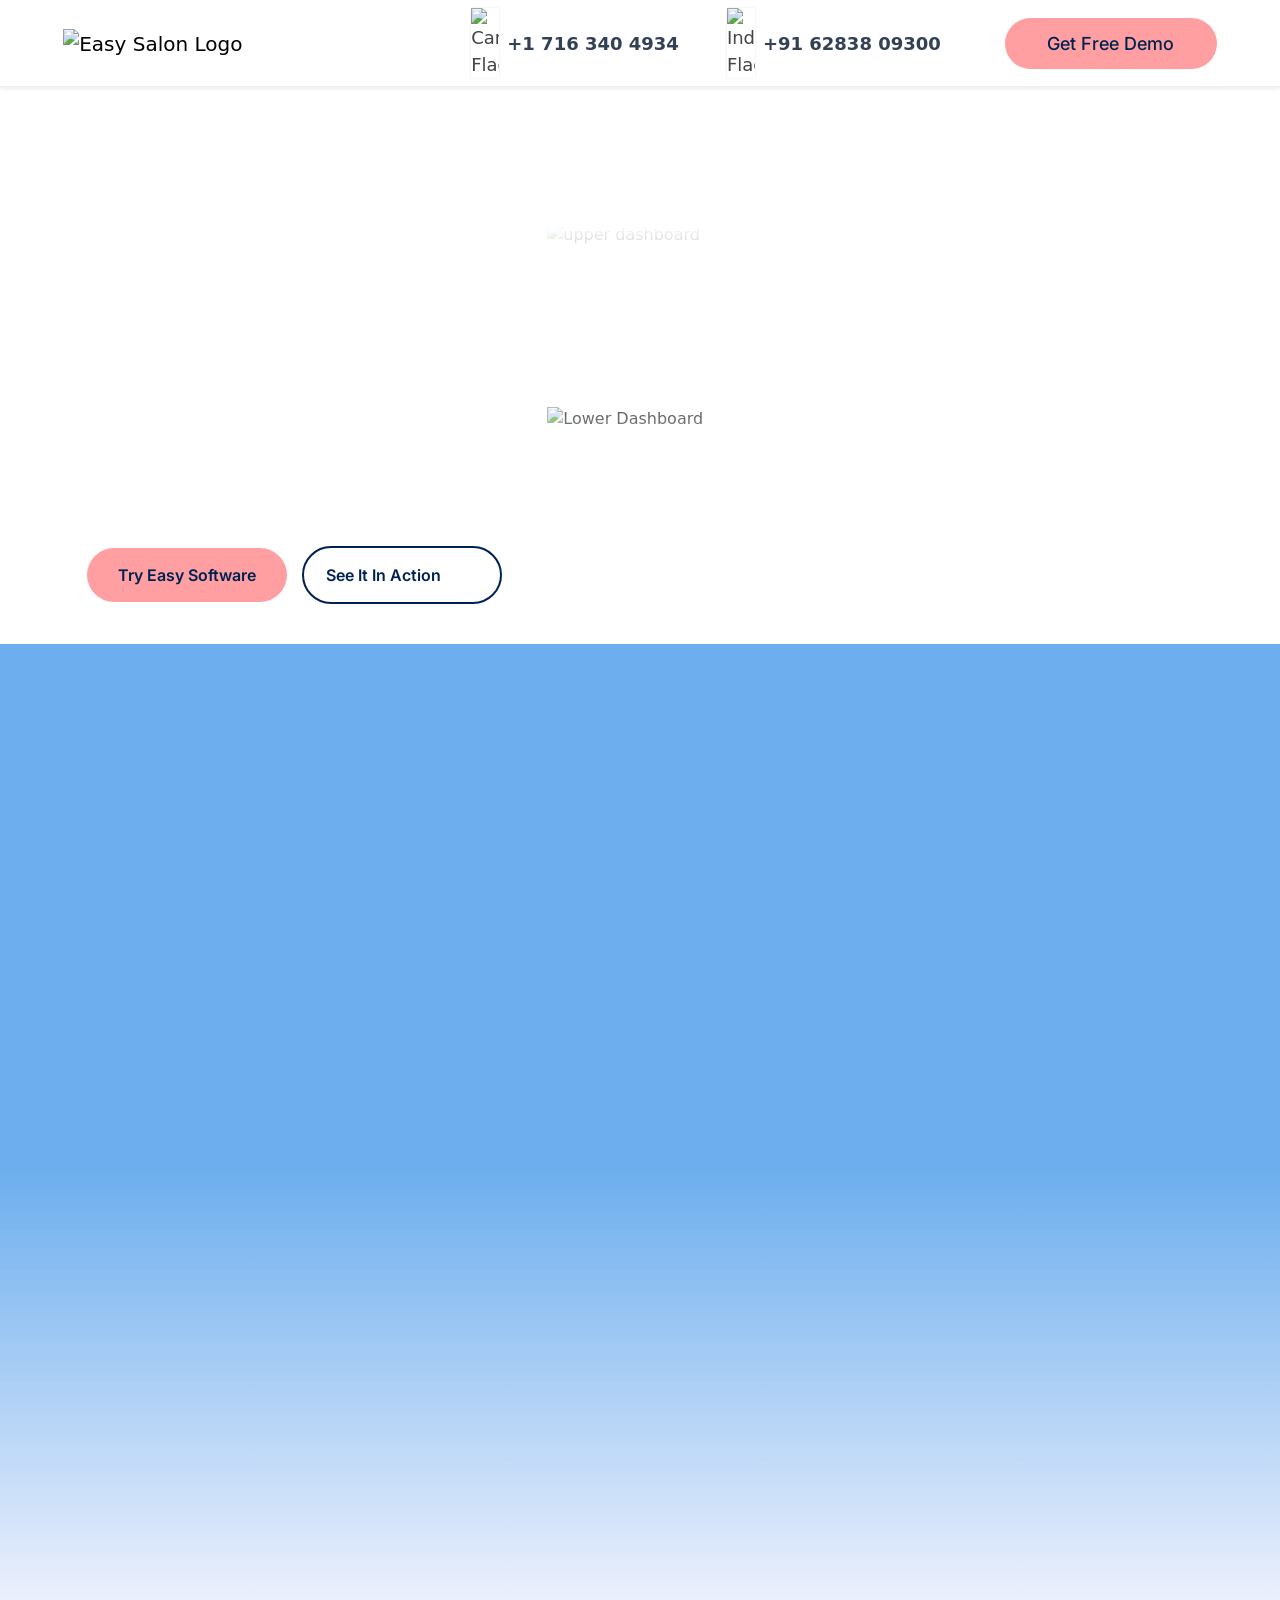
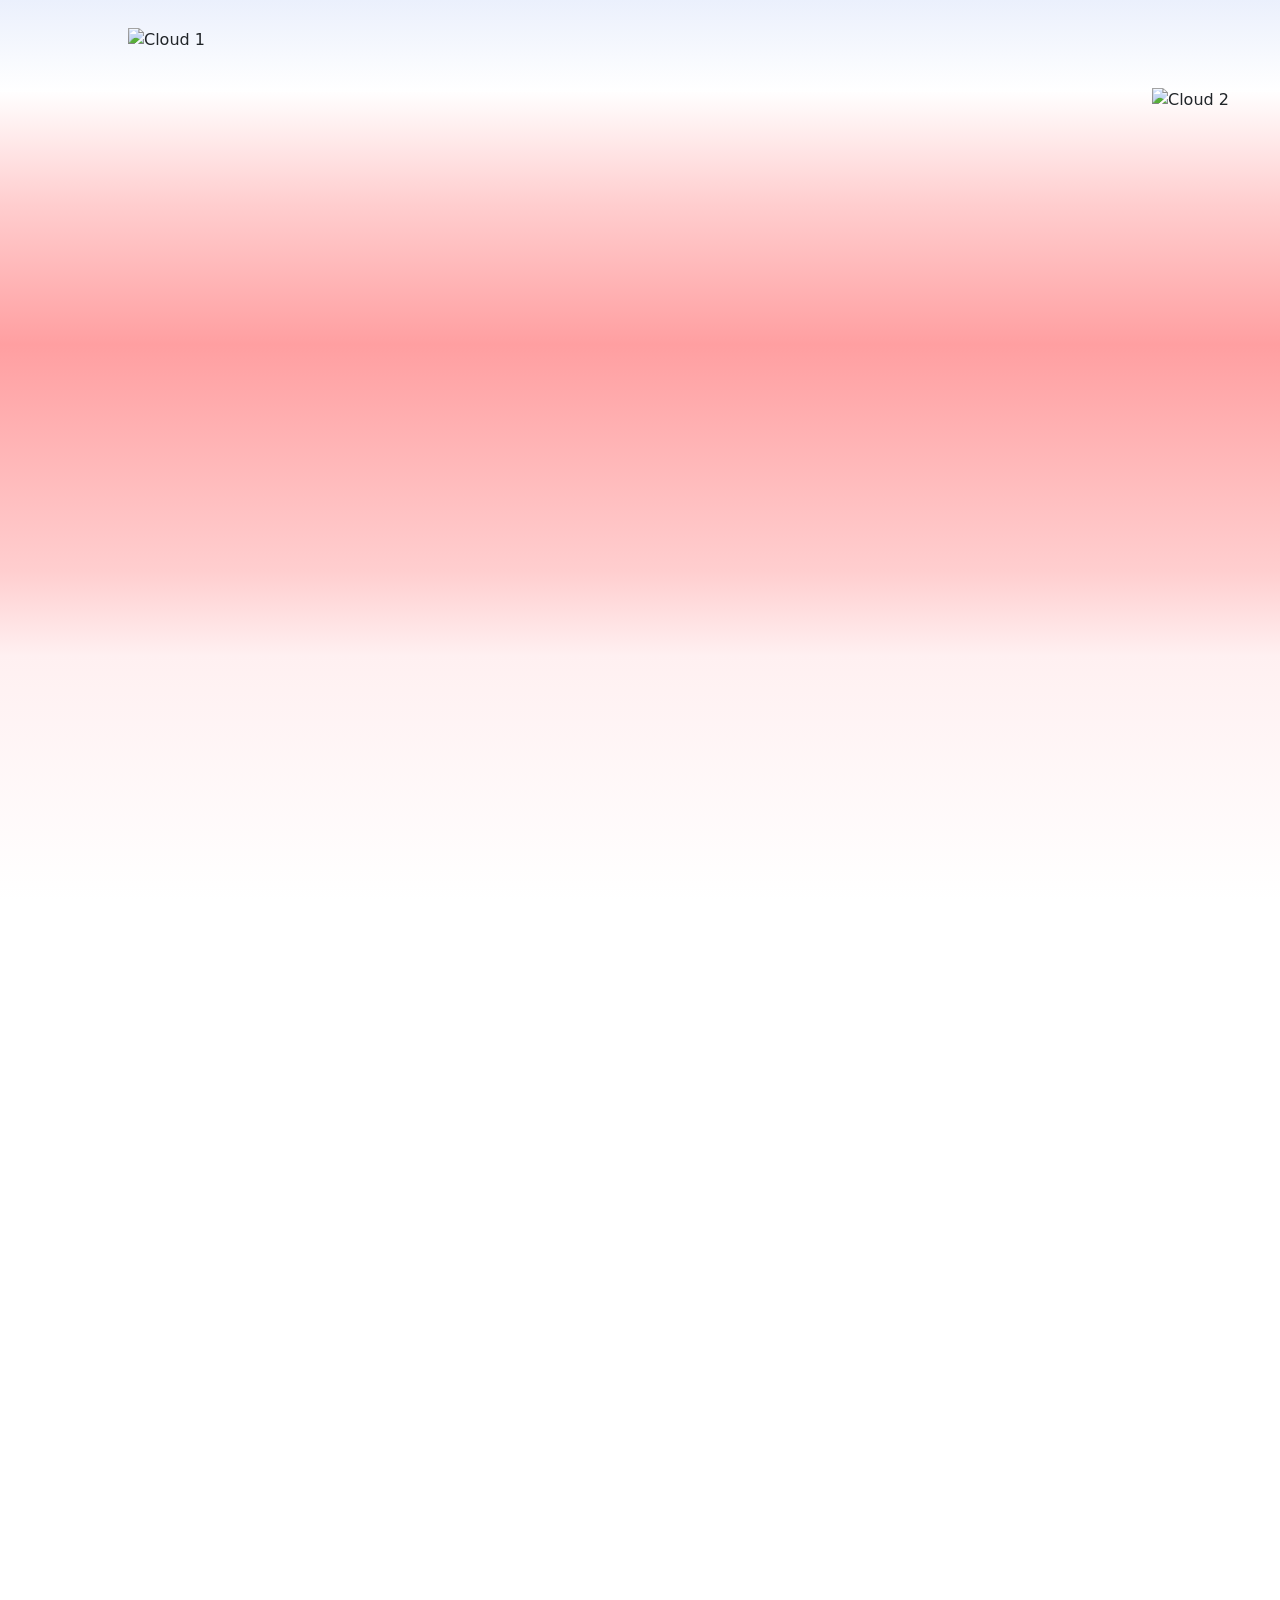
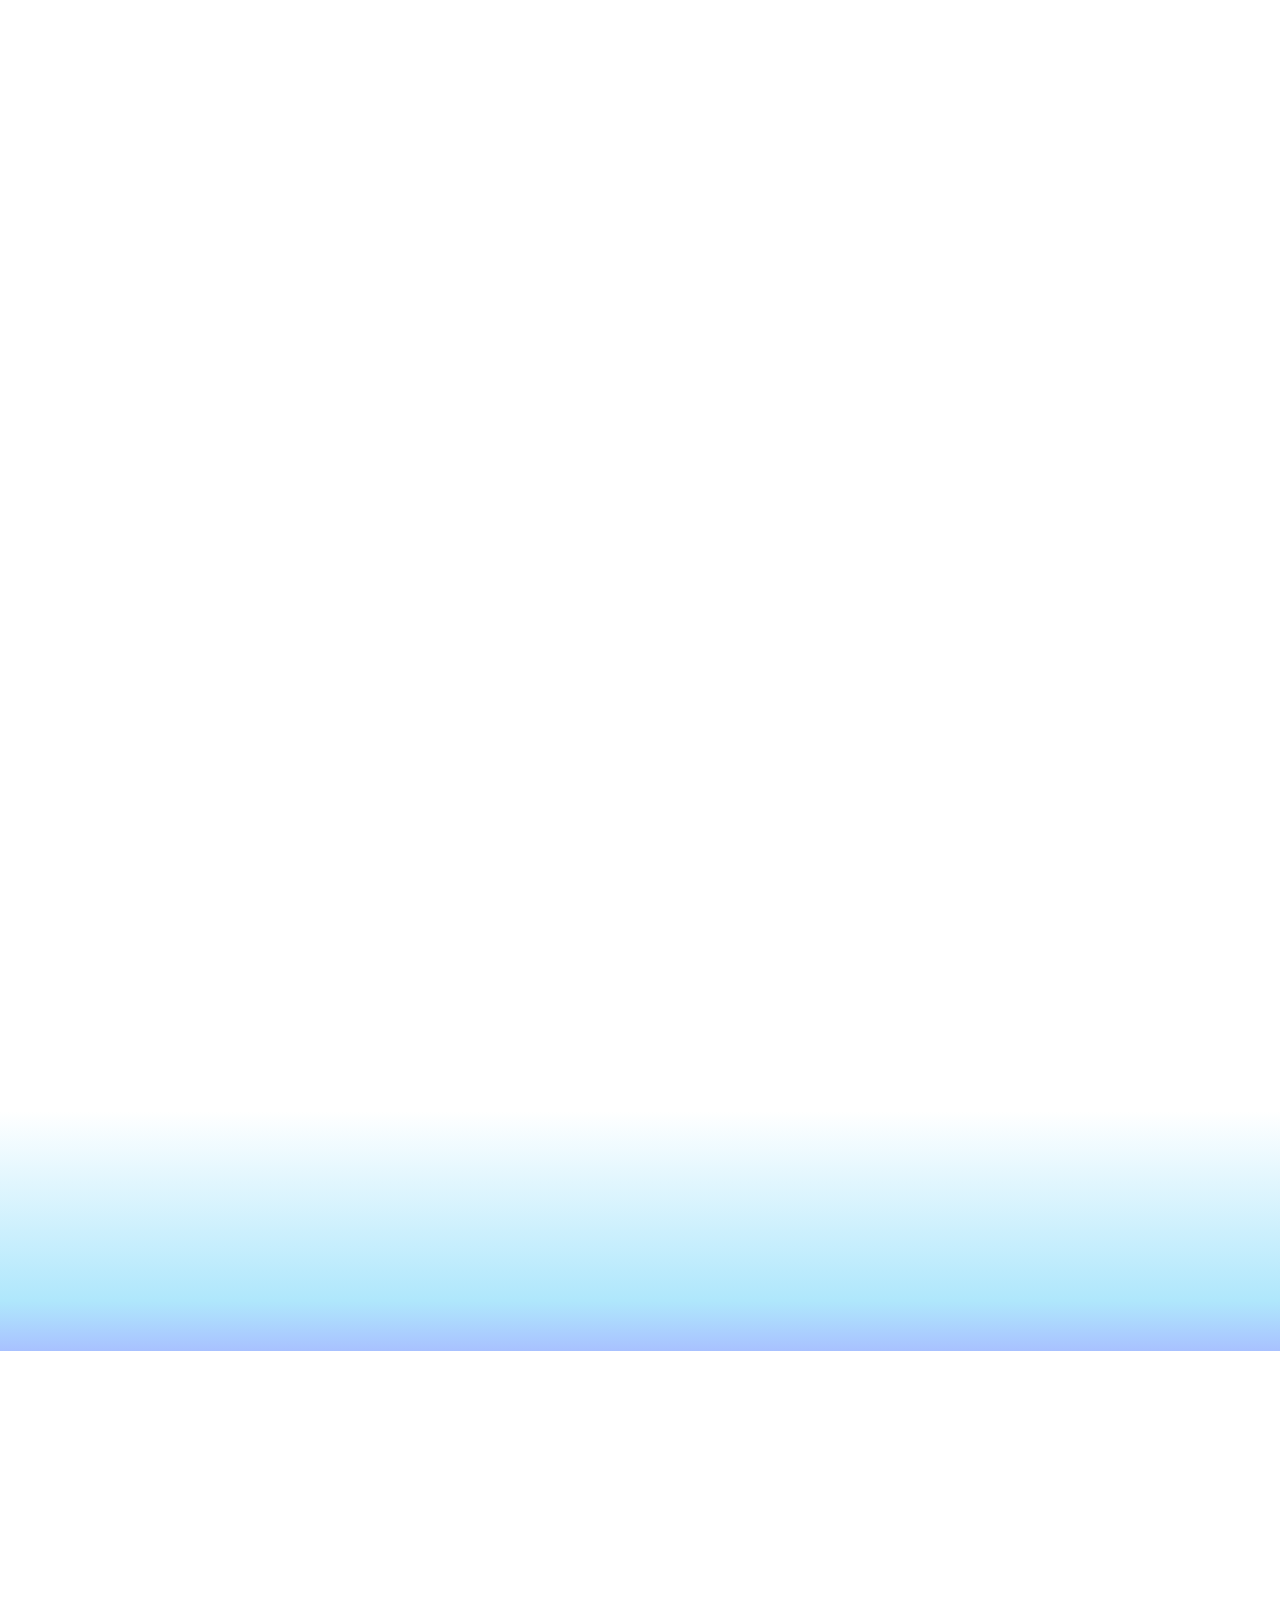
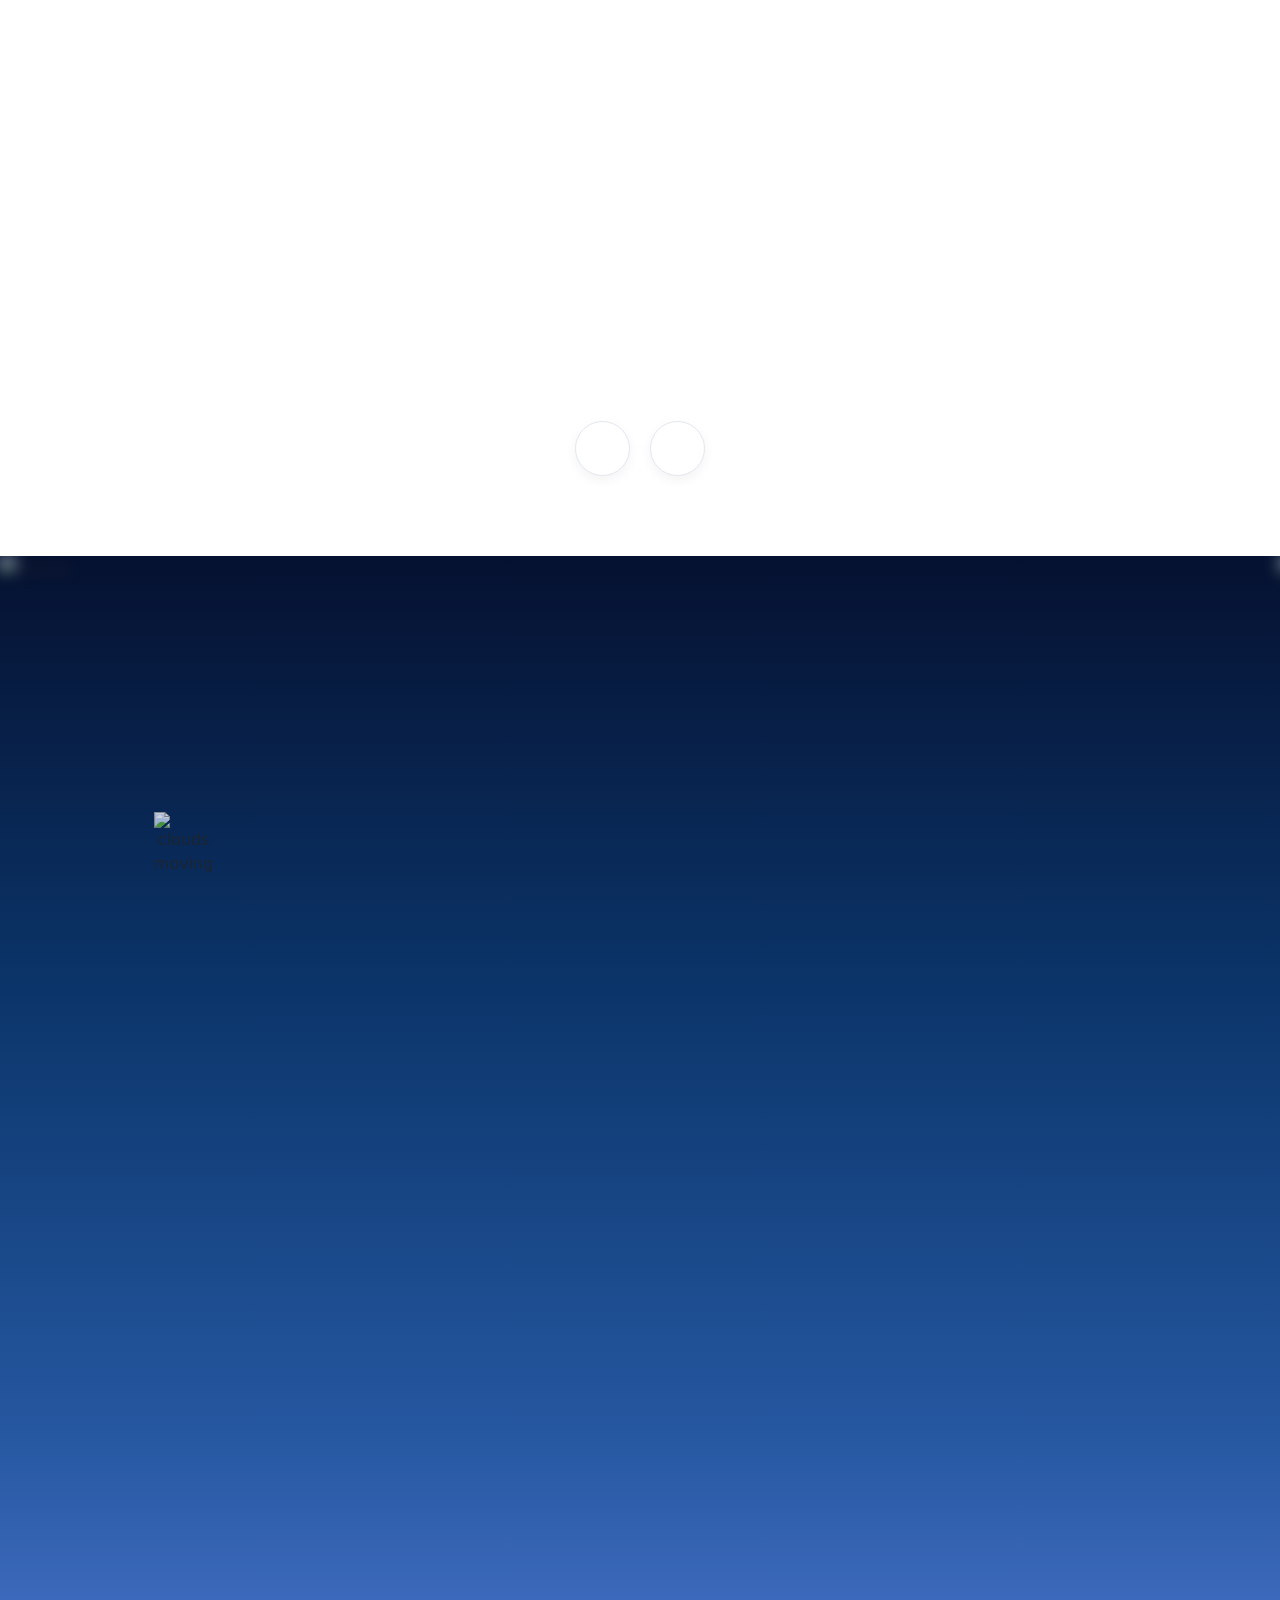
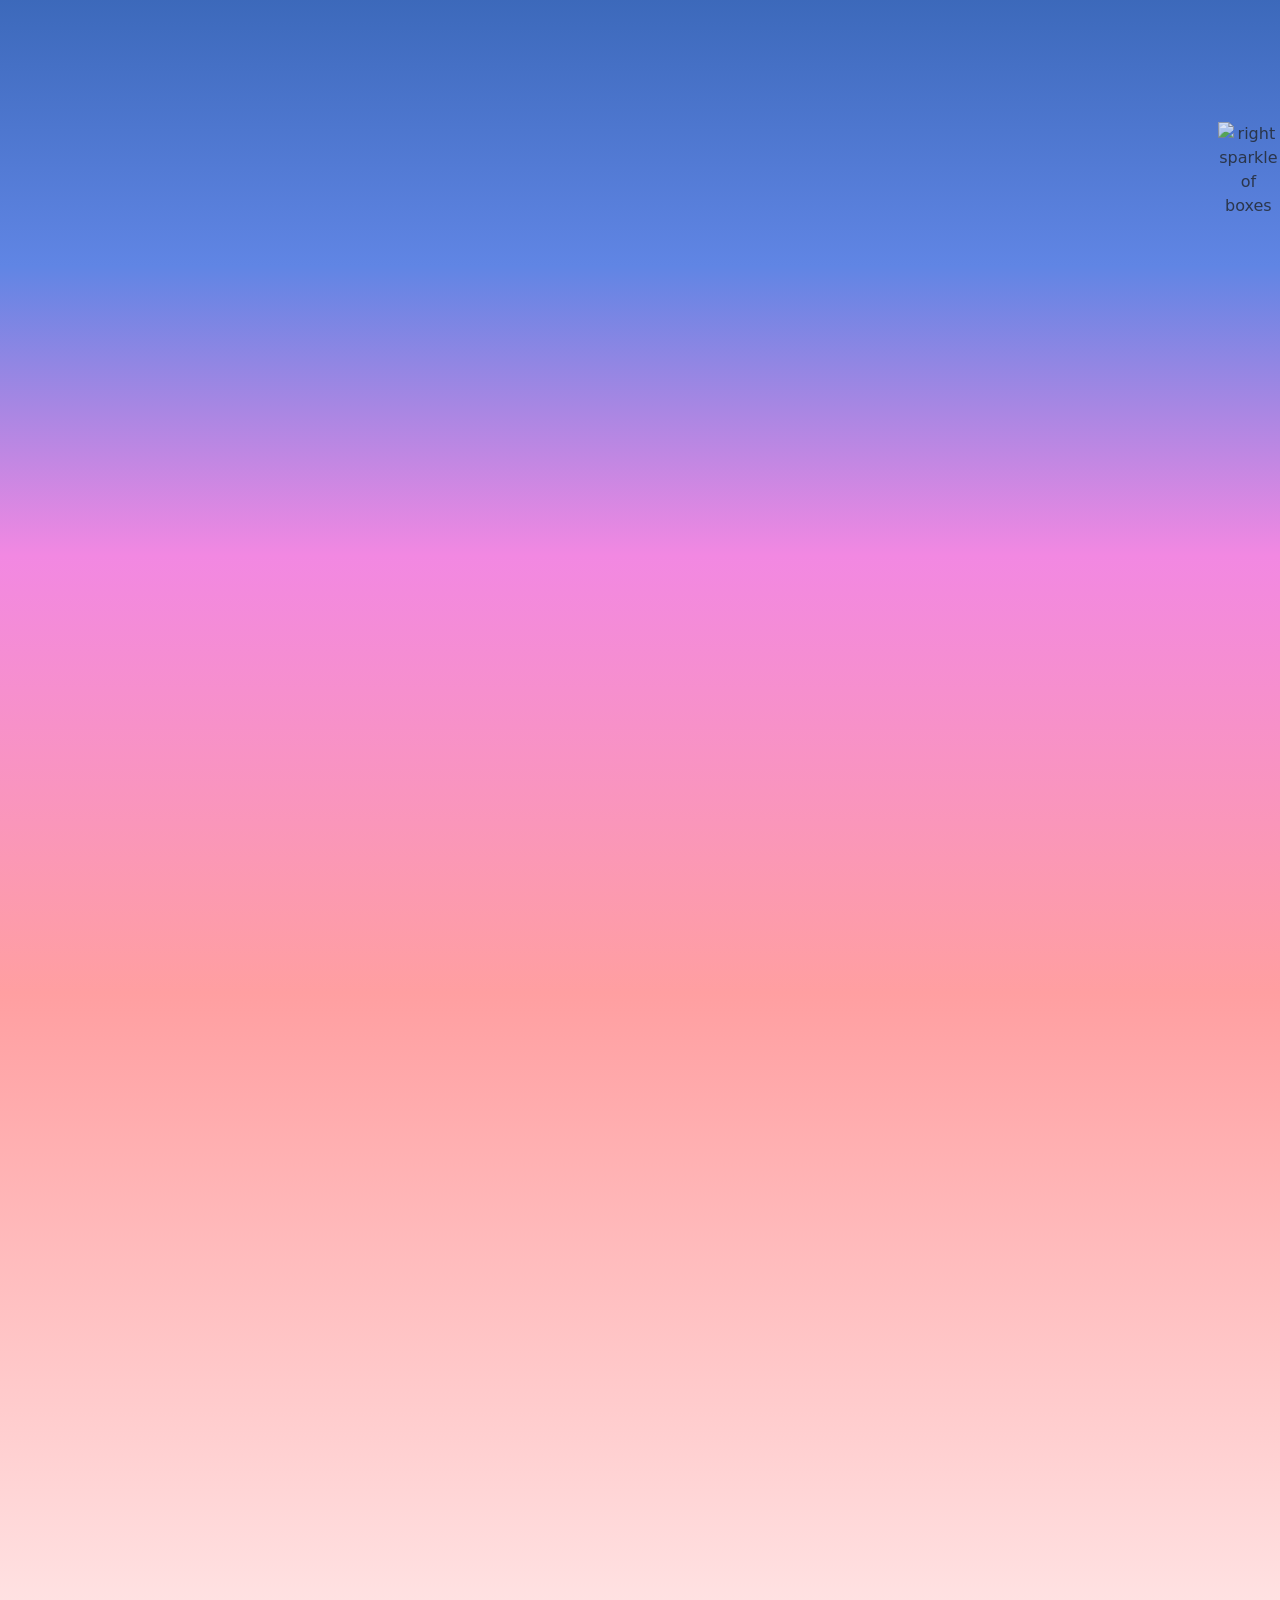
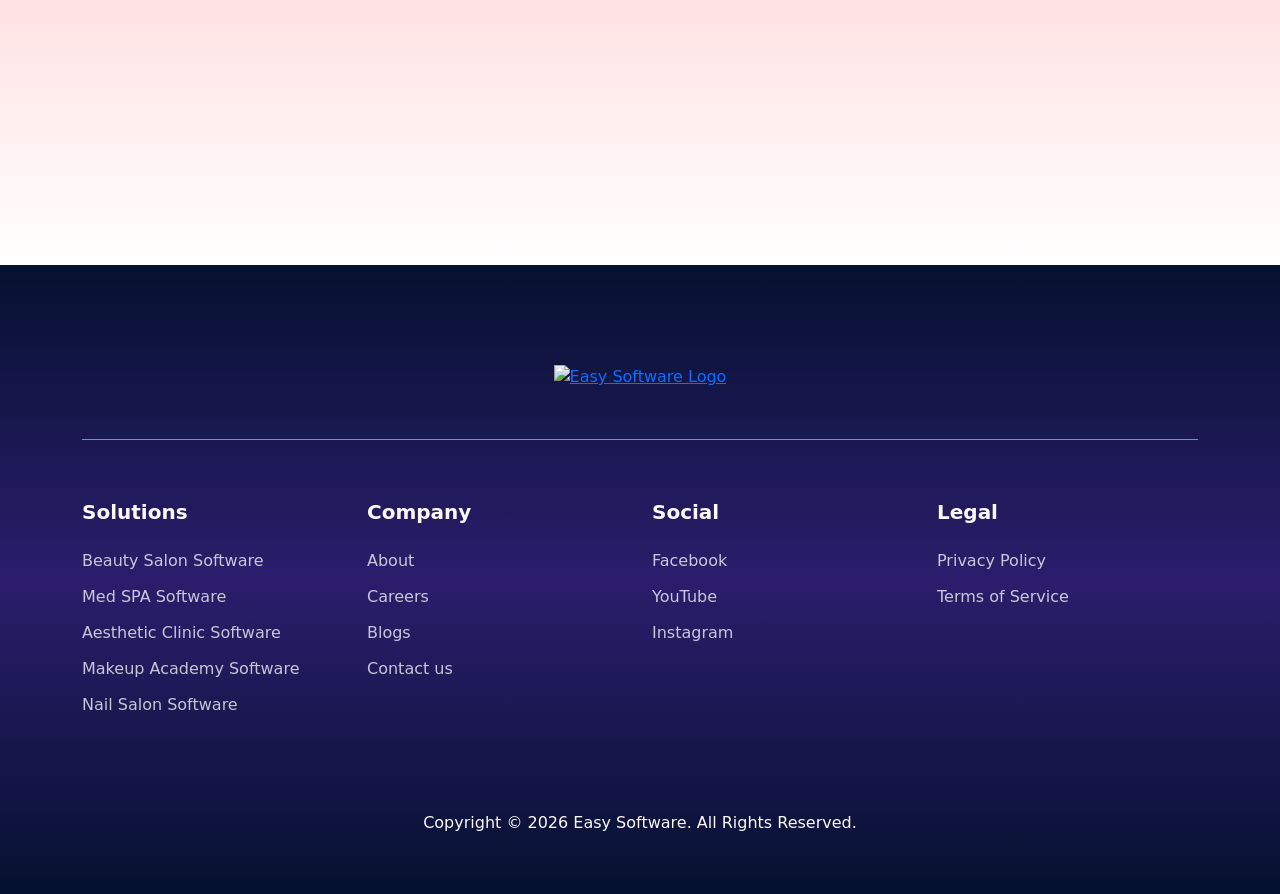
==== commit b10619e9: "Merge pull request #1 from sukhpreet001007/main alt SEO" ====
--- a/index.html
+++ b/index.html
@@ -10,8 +10,7 @@
         content="Billing & Stock management software for salons with FREE website integration for online appointments. Sell memberships, coupons, e-wallet, and run client referral programs.">
     <link rel="stylesheet" href="style/style.css">
     <link rel="stylesheet" href="style/media-queries.css">
-    <link rel="stylesheet" href="style/animations.css">
-    <link rel="stylesheet" href="style/thread.css">
+
     <link href="https://cdn.jsdelivr.net/npm/bootstrap@5.0.2/dist/css/bootstrap.min.css" rel="stylesheet"
         integrity="sha384-EVSTQN3/azprG1Anm3QDgpJLIm9Nao0Yz1ztcQTwFspd3yD65VohhpuuCOmLASjC" crossorigin="anonymous">
     <link rel="stylesheet" href="https://cdnjs.cloudflare.com/ajax/libs/font-awesome/7.0.1/css/all.min.css"
@@ -347,52 +346,52 @@
                             <div class="brand-unit row-1-style">
                                 <!-- <div class="brand-origin"><img src="assets/kenya-flag.png" class="country-flag"><span
                                         class="country-name">Kenya</span></div> -->
-                                <div class="brand-card"><img src="assets/brand-1.png" class="brand-logo-img"></div>
+                                <div class="brand-card"><img src="assets/brand-1.png" class="brand-logo-img" alt="brand one beauty"></div>
                             </div>
                             <div class="brand-unit row-1-style">
                                 <!-- <div class="brand-origin"><img src="assets/tanzania-flag.png" class="country-flag"><span
                                         class="country-name">Tanzania</span></div> -->
-                                <div class="brand-card"><img src="assets/brand-2.png" class="brand-logo-img"></div>
+                                <div class="brand-card"><img src="assets/brand-2.png" class="brand-logo-img" alt="brand one salon"></div>
                             </div>
                             <div class="brand-unit row-1-style">
                                 <!-- <div class="brand-origin"><img src="assets/mauritius-flag.png"
                                         class="country-flag"><span class="country-name">Mauritius</span></div> -->
-                                <div class="brand-card"><img src="assets/brand-3.png" class="brand-logo-img"></div>
+                                <div class="brand-card"><img src="assets/brand-3.png" class="brand-logo-img" alt="brand one salon three"></div>
                             </div>
                             <div class="brand-unit row-1-style">
                                 <!-- <div class="brand-origin"><img src="assets/muacate-flag.png" class="country-flag"><span
                                         class="country-name">Muscat</span></div> -->
-                                <div class="brand-card"><img src="assets/brand-111.jpeg" class="brand-logo-img"></div>
+                                <div class="brand-card"><img src="assets/brand-111.jpeg" class="brand-logo-img" alt="brand one wow"></div>
                             </div>
                             <div class="brand-unit row-1-style">
                                 <!-- <div class="brand-origin"><img src="assets/kuwait-flag.png" class="country-flag"><span
                                         class="country-name">Kuwait</span></div> -->
-                                <div class="brand-card"><img src="assets/brand-5.png" class="brand-logo-img"></div>
+                                <div class="brand-card"><img src="assets/brand-5.png" class="brand-logo-img" alt="brand one move"></div>
                             </div>
                             <div class="brand-unit row-1-style">
                                 <!-- <div class="brand-origin"><img src="assets/uae-flag.png" class="country-flag"><span
                                         class="country-name">UAE</span></div> -->
-                                <div class="brand-card"><img src="assets/brand-222.jpeg" class="brand-logo-img"></div>
+                                <div class="brand-card"><img src="assets/brand-222.jpeg" class="brand-logo-img" alt="brand one flow"></div>
                             </div>
                             <div class="brand-unit row-1-style">
                                 <!-- <div class="brand-origin"><img src="assets/india.webp" class="country-flag"><span
                                         class="country-name">India</span></div> -->
-                                <div class="brand-card"><img src="assets/brand-66.jpeg" class="brand-logo-img"></div>
+                                <div class="brand-card"><img src="assets/brand-66.jpeg" class="brand-logo-img" alt="brand one done"></div>
                             </div>
                             <div class="brand-unit row-1-style">
                                 <!-- <div class="brand-origin"><img src="assets/india.webp" class="country-flag"><span
                                         class="country-name">India</span></div> -->
-                                <div class="brand-card"><img src="assets/brand-77.jpeg" class="brand-logo-img"></div>
+                                <div class="brand-card"><img src="assets/brand-77.jpeg" class="brand-logo-img" alt="brand one 77"></div>
                             </div>
                             <div class="brand-unit row-1-style">
                                 <!-- <div class="brand-origin"><img src="assets/india.webp" class="country-flag"><span
                                         class="country-name">India</span></div> -->
-                                <div class="brand-card"><img src="assets/brand-55.jpeg" class="brand-logo-img"></div>
+                                <div class="brand-card"><img src="assets/brand-55.jpeg" class="brand-logo-img" alt="brand one logo"></div>
                             </div>
                             <div class="brand-unit row-1-style">
                                 <!-- <div class="brand-origin"><img src="assets/india.webp" class="country-flag"><span
                                         class="country-name">India</span></div> -->
-                                <div class="brand-card"><img src="assets/brand-44.jpeg" class="brand-logo-img"></div>
+                                <div class="brand-card"><img src="assets/brand-44.jpeg" class="brand-logo-img" alt="brand one here"></div>
                             </div>
                         </div>
                     </div>
@@ -400,44 +399,47 @@
                     <div class="brands-slider-row row-2" data-direction="ltr">
                         <div class="brands-slider-track">
                             <div class="brand-unit row-2-style">
-                                <div class="brand-card"><img src="assets/brand-99.jpeg" class="brand-logo-img"></div>
+                                <div class="brand-card"><img src="assets/brand-99.jpeg" class="brand-logo-img" alt="brand one ten"></div>
                                 <!-- <div class="brand-origin"><img src="assets/mauritius-flag.png"
                                         class="country-flag"><span class="country-name">Mauritius</span></div> -->
                             </div>
                             <div class="brand-unit row-2-style">
-                                <div class="brand-card"><img src="assets/brand-4.png" class="brand-logo-img"></div>
+                                <div class="brand-card"><img src="assets/brand-666.jpeg" class="brand-logo-img" alt="brand one seven"></div>
+                                <!-- <div class="brand-origin"><img src="assets/kuwait-flag.png" class="country-flag"><span
+                                        class="country-name">Kuwait</span></div> -->
+                            </div>
+                            <div class="brand-unit row-2-style">
+                                <div class="brand-card"><img src="assets/brand-4.png" class="brand-logo-img" alt="brand one eight"></div>
                                 <!-- <div class="brand-origin"><img src="assets/muacate-flag.png" class="country-flag"><span
                                         class="country-name">Muscat</span></div> -->
                             </div>
                             <div class="brand-unit row-2-style">
-                                <div class="brand-card"><img src="assets/brand-666.jpeg" class="brand-logo-img"></div>
-                                <!-- <div class="brand-origin"><img src="assets/kuwait-flag.png" class="country-flag"><span
-                                        class="country-name">Kuwait</span></div> -->
-                            </div>
+                                <div class="brand-card"><img src="assets/brand-444.jpeg" class="brand-logo-img" alt="brand one four"></div>
+                                <!-- <div class="brand-origin"><img src="assets/tanzania-flag.png" class="country-flag"><span
+                                        class="country-name">Tanzania</span></div> -->
+                            </div>
+                            
                             <div class="brand-unit row-2-style">
-                                <div class="brand-card"><img src="assets/brand-555.jpeg" class="brand-logo-img"></div>
+                                <div class="brand-card"><img src="assets/brand-555.jpeg" class="brand-logo-img" alt="brand one six"></div>
                                 <!-- <div class="brand-origin"><img src="assets/uae-flag.png" class="country-flag"><span
                                         class="country-name">UAE</span></div> -->
                             </div>
+                            
+                            
                             <div class="brand-unit row-2-style">
-                                <div class="brand-card"><img src="assets/brand-1.png" class="brand-logo-img"></div>
+                                <div class="brand-card"><img src="assets/brand-333.jpeg" class="brand-logo-img" alt="brand one three"></div>
+                                <!-- <div class="brand-origin"><img src="assets/mauritius-flag.png"
+                                        class="country-flag"><span class="country-name">Mauritius</span></div> -->
+                            </div>
+                            <div class="brand-unit row-2-style">
+                                <div class="brand-card"><img src="assets/brand-123.png" class="brand-logo-img" alt="brand one two"></div>
+                                <!-- <div class="brand-origin"><img src="assets/muacate-flag.png" class="country-flag"><span
+                                        class="country-name">Muscat</span></div> -->
+                            </div>
+                            <div class="brand-unit row-2-style">
+                                <div class="brand-card"><img src="assets/brand-1.png" class="brand-logo-img" alt="brand one five"></div>
                                 <!-- <div class="brand-origin"><img src="assets/kenya-flag.png" class="country-flag"><span
                                         class="country-name">Kenya</span></div> -->
-                            </div>
-                            <div class="brand-unit row-2-style">
-                                <div class="brand-card"><img src="assets/brand-444.jpeg" class="brand-logo-img"></div>
-                                <!-- <div class="brand-origin"><img src="assets/tanzania-flag.png" class="country-flag"><span
-                                        class="country-name">Tanzania</span></div> -->
-                            </div>
-                            <div class="brand-unit row-2-style">
-                                <div class="brand-card"><img src="assets/brand-333.jpeg" class="brand-logo-img"></div>
-                                <!-- <div class="brand-origin"><img src="assets/mauritius-flag.png"
-                                        class="country-flag"><span class="country-name">Mauritius</span></div> -->
-                            </div>
-                            <div class="brand-unit row-2-style">
-                                <div class="brand-card"><img src="assets/brand-111.jpeg" class="brand-logo-img"></div>
-                                <!-- <div class="brand-origin"><img src="assets/muacate-flag.png" class="country-flag"><span
-                                        class="country-name">Muscat</span></div> -->
                             </div>
                         </div>
                     </div>
@@ -579,12 +581,12 @@
                             a head massage, while my sister enjoyed a head wash and blow-dry.</p>
                         <div class="review-author">
                             <div class="avatar-wrap">
-                                <img src="assets/user-avatar.png" alt="User Avatar" class="author-avatar">
-                                <div class="avatar-badge"><img src="assets/left-sparkle.png" alt=""></div>
+                                <img src="assets/avatar-9.avif" alt="User Avatar" class="author-avatar">
+                                <div class="avatar-badge"><img src="assets/left-sparkle.png" alt="left sparkle"></div>
                             </div>
                             <div class="author-info">
                                 <h5 class="author-name">Animesh Aggarwal</h5>
-                                <p class="author-title">Founder</p>
+                                <p class="author-title">Salon Assistant</p>
                             </div>
                         </div>
                     </div>
@@ -595,7 +597,7 @@
                         <div class="review-author">
                             <div class="avatar-wrap">
                                 <img src="assets/avatar-1.avif" alt="User Avatar" class="author-avatar">
-                                <div class="avatar-badge"><img src="assets/left-sparkle.png" alt=""></div>
+                                <div class="avatar-badge"><img src="assets/left-sparkle.png" alt="left sparkle flowing"></div>
                             </div>
                             <div class="author-info">
                                 <h5 class="author-name">John william</h5>
@@ -611,7 +613,7 @@
                         <div class="review-author">
                             <div class="avatar-wrap">
                                 <img src="assets/avatar-2.avif" alt="User Avatar" class="author-avatar">
-                                <div class="avatar-badge"><img src="assets/left-sparkle.png" alt=""></div>
+                                <div class="avatar-badge"><img src="assets/left-sparkle.png" alt="left sparkle flowing"></div>
                             </div>
                             <div class="author-info">
                                 <h5 class="author-name">Matthew Johnson</h5>
@@ -626,11 +628,11 @@
                         <div class="review-author">
                             <div class="avatar-wrap">
                                 <img src="assets/avatar-3.avif" alt="User Avatar" class="author-avatar">
-                                <div class="avatar-badge"><img src="assets/left-sparkle.png" alt=""></div>
+                                <div class="avatar-badge"><img src="assets/left-sparkle.png" alt="left sparkle flowing"></div>
                             </div>
                             <div class="author-info">
                                 <h5 class="author-name">Christopher Martin</h5>
-                                <p class="author-title">Marketing Head</p>
+                                <p class="author-title">Cosmetologist</p>
                             </div>
                         </div>
                     </div>
@@ -642,11 +644,11 @@
                         <div class="review-author">
                             <div class="avatar-wrap">
                                 <img src="assets/avatar-4.avif" alt="User Avatar" class="author-avatar">
-                                <div class="avatar-badge"><img src="assets/left-sparkle.png" alt=""></div>
+                                <div class="avatar-badge"><img src="assets/left-sparkle.png" alt="sparkle flowing"></div>
                             </div>
                             <div class="author-info">
                                 <h5 class="author-name">Mary Grace</h5>
-                                <p class="author-title">Director</p>
+                                <p class="author-title">Salon Manager</p>
                             </div>
                         </div>
                     </div>
@@ -658,7 +660,7 @@
                         <div class="review-author">
                             <div class="avatar-wrap">
                                 <img src="assets/avatar-5.avif" alt="User Avatar" class="author-avatar">
-                                <div class="avatar-badge"><img src="assets/left-sparkle.png" alt=""></div>
+                                <div class="avatar-badge"><img src="assets/left-sparkle.png" alt="sparkle flowing"></div>
                             </div>
                             <div class="author-info">
                                 <h5 class="author-name">Andrew Clarke</h5>
@@ -674,11 +676,11 @@
                         <div class="review-author">
                             <div class="avatar-wrap">
                                 <img src="assets/avatar-6.webp" alt="User Avatar" class="author-avatar">
-                                <div class="avatar-badge"><img src="assets/left-sparkle.png" alt=""></div>
+                                <div class="avatar-badge"><img src="assets/left-sparkle.png" alt="sparkle flowing"></div>
                             </div>
                             <div class="author-info">
                                 <h5 class="author-name">Amit Verma</h5>
-                                <p class="author-title">Entrepreneur</p>
+                                <p class="author-title">Salon Head</p>
                             </div>
                         </div>
                     </div>
@@ -689,7 +691,7 @@
                         <div class="review-author">
                             <div class="avatar-wrap">
                                 <img src="assets/avatar-7.jpg" alt="User Avatar" class="author-avatar">
-                                <div class="avatar-badge"><img src="assets/left-sparkle.png" alt=""></div>
+                                <div class="avatar-badge"><img src="assets/left-sparkle.png" alt="sprakle flowing there"></div>
                             </div>
                             <div class="author-info">
                                 <h5 class="author-name">David Anderson</h5>
@@ -717,18 +719,18 @@
     <div class="features-master-wrapper">
         <div class="big-clouds-flow-container">
             <div class="clouds-track">
-                <img src="assets/big-cloud-1.png" class="big-cloud-item" alt="">
-                <img src="assets/big-cloud-2.png" class="big-cloud-item" alt="">
+                <img src="assets/big-cloud-1.png" class="big-cloud-item" alt="clouds">
+                <img src="assets/big-cloud-2.png" class="big-cloud-item" alt="clouds moving">
                 <!-- Duplicate for Loop -->
-                <img src="assets/big-cloud-1.png" class="big-cloud-item" alt="">
-                <img src="assets/big-cloud-2.png" class="big-cloud-item" alt="">
+                <img src="assets/big-cloud-1.png" class="big-cloud-item" alt="clouds moving">
+                <img src="assets/big-cloud-2.png" class="big-cloud-item" alt="clouds moving">
             </div>
         </div>
 
         <div class="revenue-retention-block">
             <div class="container text-center">
                 <div class="sparkle-container">
-                    <img src="assets/left-sparkle.png" class="sparkle-pos-left" alt="">
+                    <img src="assets/left-sparkle.png" class="sparkle-pos-left" alt="clouds moving">
                     <div class="stars-galaxy-container">
                         <div class="star"></div>
                         <div class="star"></div>
@@ -882,23 +884,21 @@
                 <div class="sparkle-container">
                     <img src="assets/right-sparkle.png" class="sparkle-pos-right-mgmt" alt="right sparkle of boxes">
                 </div>
-                <h2 class="overview-title scroll-animate drop-down">Automated Salon & Spa <br>Management Transformation
-                </h2>
+                <h2 class="overview-title scroll-animate drop-down">Automated Salon & Spa <br>Management Transformation</h2>
+
                 <div class="overview-grid-9 row">
                     <!-- Billing -->
                     <div class="col-lg-4 col-md-6 mb-4">
                         <div class="feature-overview-box scroll-animate fade-up">
                             <div class="box-icon-wrap">
-                                <img src="assets/billing-icon.png" alt="Billing">
+                                <img src="assets/billing-icon2.png" alt="Feedback">
+                                
                             </div>
                             <h3 class="box-title">Inquiry Handling Workflow</h3>
                             <p class="box-desc">
-
-
                                 Inquiry Management captures, tracks, and follows up on leads with instant staff alerts
                                 or WhatsApp responses with intelligent automated reminders. It boosts conversion,
                                 enhances accountability & turns inquiries into paying customers.
-
                             </p>
                         </div>
                     </div>
@@ -906,7 +906,7 @@
                     <div class="col-lg-4 col-md-6 mb-4">
                         <div class="feature-overview-box scroll-animate fade-up">
                             <div class="box-icon-wrap">
-                                <img src="assets/billing-icon2.png" alt="Feedback">
+                                <img src="assets/billing-icon.png" alt="Billing">
                             </div>
                             <h3 class="box-title"> Smart Payments</h3>
                             <p class="box-desc">
@@ -952,7 +952,7 @@
                         </div>
                     </div>
                     <!-- Retain -->
-                      <div class="col-lg-4 col-md-6 mb-4">
+                    <div class="col-lg-4 col-md-6 mb-4">
                         <div class="feature-overview-box scroll-animate fade-up">
                             <div class="box-icon-wrap">
                                 <img src="assets/billing-icon9.png" alt="Unlimited">
@@ -967,7 +967,7 @@
                             </p>
                         </div>
                     </div>
-                    
+
                     <!-- Stock -->
                     <div class="col-lg-4 col-md-6 mb-4">
                         <div class="feature-overview-box scroll-animate fade-up">
@@ -1018,7 +1018,7 @@
                         </div>
                     </div>
                     <!-- Unlimited -->
-                   <div class="col-lg-4 col-md-6 mb-4">
+                    <div class="col-lg-4 col-md-6 mb-4">
                         <div class="feature-overview-box scroll-animate fade-up">
                             <div class="box-icon-wrap">
                                 <img src="assets/billing-icon5.png" alt="Retain">
@@ -1153,7 +1153,7 @@
             <div class="row">
                 <!-- Column 1: Product -->
                 <div class="col-6 col-lg-3 footer-col">
-                    <h4 class="footer-col-title">Product</h4>
+                    <h4 class="footer-col-title">Solutions</h4>
                     <ul class="footer-links">
                         <li><a href="https://geteasysoftware.com/salon" target="_blank">Beauty Salon Software</a></li>
                         <li><a href="https://geteasysoftware.com/med-spa" target="_blank">Med SPA Software</a></li>
@@ -1175,7 +1175,8 @@
                         <!-- <li><a href="#">Help</a></li> -->
                         <!-- <li><a href="#">Community</a></li> -->
                         <!-- <li><a href="#">Developer docs</a></li> -->
-                        <li><a href="#">Contact us</a></li>
+                        <li><a href="javascript:void(0)" data-bs-toggle="modal" data-bs-target="#callModal">Contact
+                                us</a></li>
                     </ul>
                 </div>
 
@@ -1206,8 +1207,7 @@
             </div>
 
             <div class="footer-bottom">
-                <p>Copyright © 2026 Easy Software. All Rights Reserved.<br>
-                    Easy Salon is owned and managed by Ekam Infotech</p>
+                <p>Copyright © 2026 Easy Software. All Rights Reserved.</p>
             </div>
         </div>
     </footer>
@@ -1308,16 +1308,14 @@
                     </button>
 
                     <p class="demo-privacy"><i class="fa-solid fa-lock"></i> By registering, you agree to our <a
-                            href="#">Terms & Conditions</a></p>
-
+                            href="terms.html">Terms & Conditions</a></p>
                 </form>
-
             </div>
         </div>
     </div>
 
     <!-- Video Modal -->
-    <div class="modal fade" id="videoModal" tabindex="-1" aria-labelledby="videoModalLabel" aria-hidden="true">
+    <div class="modal fade" id="videoModal" tabindex="-1" aria-labelledby="videoModalLabel">
         <div class="modal-dialog modal-dialog-centered modal-xl video-modal-dialog">
             <div class="modal-content video-modal-content">
 
@@ -1364,29 +1362,65 @@
         </div>
     </div>
 
-    <!-- Call Us Modal -->
-    <div class="modal fade" id="callModal" tabindex="-1" aria-labelledby="callModalLabel" aria-hidden="true">
-        <div class="modal-dialog modal-dialog-centered modal-sm px-4">
+    <!-- Call Us / Contact Modal -->
+    <div class="modal fade" id="callModal" tabindex="-1" aria-labelledby="callModalLabel">
+        <div class="modal-dialog modal-dialog-centered contact-modal-dialog">
             <div class="modal-content contact-modal-content">
+                <!-- Decorative background elements -->
+                <div class="contact-blob contact-blob--1"></div>
+                <div class="contact-blob contact-blob--2"></div>
+
                 <div class="contact-modal-header">
+                    <div class="contact-icon-header">
+                        <i class="fa-solid fa-phone-volume vibrate-icon"></i>
+                    </div>
                     <h5 class="contact-modal-title" id="callModalLabel">Contact Us</h5>
-                    <p class="contact-modal-subtitle">We're here to help you 24/7</p>
-                </div>
-                <button type="button" class="btn-close" data-bs-dismiss="modal" aria-label="Close"></button>
-                <div class="modal-body text-center p-4">
-                    <div class="contact-links-wrap d-flex flex-column gap-3">
-                        <a href="https://wa.me/17163404934?text=Demo%20of%20Easy%20Salon%20Software" target="_blank"
-                            class="contact-modal-item">
-                            <i class="fa-brands fa-whatsapp me-3" style="font-size: 24px; color: #25D366;"></i>
-                            <span>+1 716 340 4934</span>
-
-                            <i class="fa-solid fa-phone ms-auto vibrate-icon"></i>
-                        </a>
-                        <a href="tel:+916283809300" class="contact-modal-item">
-                            <i class="fa-solid fa-phone me-3" style="font-size: 20px; color: #4ada4a;"></i>
-                            <span>+91 62838 09300</span>
-                            <i class="fa-solid fa-phone ms-auto vibrate-icon"></i>
-                        </a>
+
+                </div>
+
+                <button type="button" class="btn-close-custom" data-bs-dismiss="modal" aria-label="Close">
+                    <i class="fa-solid fa-xmark"></i>
+                </button>
+
+                <div class="modal-body p-4">
+                    <div class="contact-grid">
+                        <div class="contact-group-label">Direct Calls & WhatsApp</div>
+                        <div class="contact-links-wrap d-flex flex-column gap-3">
+                            <a href="https://wa.me/17163404934?text=Demo%20of%20Easy%20Salon%20Software" target="_blank"
+                                class="contact-modal-item">
+                                <div class="contact-item-icon whatsapp-bg">
+                                    <i class="fa-brands fa-whatsapp"></i>
+                                </div>
+                                <div class="contact-item-info">
+                                    <span class="contact-value">+1 716 340 4934</span>
+                                </div>
+                                <i class="fa-solid fa-chevron-right ms-auto arrow-icon"></i>
+                            </a>
+
+                            <a href="tel:+916283809300" class="contact-modal-item">
+                                <div class="contact-item-icon phone-bg">
+                                    <i class="fa-solid fa-phone"></i>
+                                </div>
+                                <div class="contact-item-info">
+                                    <span class="contact-value">+91 62838 09300</span>
+                                </div>
+                                <i class="fa-solid fa-chevron-right ms-auto arrow-icon"></i>
+                            </a>
+                        </div>
+
+                        <!-- <div class="contact-group-label mt-4">Support Channels</div>
+                        <div class="contact-links-wrap d-flex flex-column gap-3">
+                            <a href="mailto:support@geteasysoftware.com" class="contact-modal-item">
+                                <div class="contact-item-icon email-bg">
+                                    <i class="fa-solid fa-envelope"></i>
+                                </div>
+                                <div class="contact-item-info">
+                                    <span class="contact-label">Email Support</span>
+                                    <span class="contact-value">support@geteasysoftware.com</span>
+                                </div>
+                                <i class="fa-solid fa-chevron-right ms-auto arrow-icon"></i>
+                            </a>
+                        </div> -->
                     </div>
                 </div>
             </div>
@@ -1394,8 +1428,7 @@
     </div>
 
     <script src="script/script.js"></script>
-    <script src="script/animations.js"></script>
-    <script src="script/thread.js"></script>
+
     <script src="https://cdn.jsdelivr.net/npm/@popperjs/core@2.9.2/dist/umd/popper.min.js"
         integrity="sha384-IQsoLXl5PILFhosVNubq5LC7Qb9DXgDA9i+tQ8Zj3iwWAwPtgFTxbJ8NT4GN1R8p"
         crossorigin="anonymous"></script>
--- a/style/style.css
+++ b/style/style.css
@@ -1329,8 +1329,7 @@
     text-decoration: none;
     opacity: 0;
     transform: translateX(60px);
-    transition: all 0.7s cubic-bezier(0.34, 1.56, 0.64, 1);
-    transition-delay: calc(var(--i) * 0.12s + 0.3s);
+    transition: all 0.4s ease-in-out;
 }
 
 .mobile-nav-overlay.active .mobile-social-links a {
@@ -1537,7 +1536,7 @@
     width: 200%;
     height: 400px;
     pointer-events: none;
-    z-index: 10;
+    z-index: 0;
     display: flex;
     align-items: flex-end;
     animation: cloudsFlowLoop 40s linear infinite;
@@ -3106,7 +3105,7 @@
     }
 
     .bottom-gradient-cta {
-        padding: 40px 0 100px;
+        padding: 0px 0 100px;
     }
 
     .btn-try-final {
@@ -3127,8 +3126,46 @@
         transform: translateY(0) !important;
         opacity: 1 !important;
     }
-}
-
+
+    .google-rating-wrap {
+        margin-bottom: -35px !important;
+
+    }
+}
+
+/* aniamtion */
+.scroll-animate {
+    opacity: 0;
+    transition: opacity 1s cubic-bezier(0.22, 1, 0.36, 1), transform 1s cubic-bezier(0.22, 1, 0.36, 1);
+    will-change: opacity, transform;
+}
+
+.scroll-animate.slide-left {
+    transform: translateX(-100px);
+}
+
+.scroll-animate.slide-right {
+    transform: translateX(100px);
+}
+
+.scroll-animate.fade-up {
+    transform: translateY(50px);
+}
+
+.scroll-animate.drop-down {
+    transform: translateY(-80px);
+}
+
+.scroll-animate.zoom-in {
+    transform: scale(0.9);
+}
+
+.scroll-animate.active {
+    opacity: 1;
+    transform: translate(0) scale(1);
+}
+
+/* aniamtion */
 /* REVIEWS SECTION */
 
 .reviews-section {
@@ -3761,15 +3798,23 @@
         transform: rotate(0deg);
     }
 
-    15% {
+    10% {
         transform: rotate(-12deg);
     }
 
+    20% {
+        transform: rotate(12deg);
+    }
+
     30% {
+        transform: rotate(-12deg);
+    }
+
+    40% {
         transform: rotate(12deg);
     }
 
-    45% {
+    50% {
         transform: rotate(-12deg);
     }
 
@@ -3777,8 +3822,16 @@
         transform: rotate(12deg);
     }
 
-    75% {
-        transform: rotate(0deg);
+    70% {
+        transform: rotate(-12deg);
+    }
+
+    80% {
+        transform: rotate(12deg);
+    }
+
+    90% {
+        transform: rotate(-12deg);
     }
 
     100% {
@@ -4537,116 +4590,251 @@
     }
 }
 
-/* Contact Modal Styling */
+/* Enhanced Contact Modal Styling */
+.contact-modal-dialog {
+    max-width: 480px;
+    width: 92%;
+    margin: 1.75rem auto;
+}
+
 .contact-modal-content {
-    border-radius: 35px !important;
-    border: 1px solid rgba(255, 255, 255, 0.8);
-    box-shadow: 0 40px 100px rgba(0, 34, 83, 0.15);
+    border-radius: 28px !important;
+    border: none;
+    box-shadow: 0 40px 100px rgba(0, 34, 83, 0.2);
     overflow: hidden;
     background: #ffffff;
     position: relative;
     z-index: 1;
-}
-
-.contact-modal-content::before {
-    content: '';
+    animation: contactModalScale 0.4s cubic-bezier(0.34, 1.56, 0.64, 1);
+}
+
+@keyframes contactModalScale {
+    from {
+        opacity: 0;
+        transform: scale(0.9);
+    }
+
+    to {
+        opacity: 1;
+        transform: scale(1);
+    }
+}
+
+.contact-blob {
     position: absolute;
-    top: -50px;
-    right: -50px;
+    border-radius: 50%;
+    z-index: -1;
+    filter: blur(40px);
+}
+
+.contact-blob--1 {
+    top: -20px;
+    right: -20px;
     width: 150px;
     height: 150px;
-    background: radial-gradient(circle, rgba(74, 144, 218, 0.08) 0%, transparent 70%);
-    border-radius: 50%;
-    z-index: -1;
-}
-
-.contact-modal-content::after {
-    content: '';
-    position: absolute;
-    bottom: -50px;
-    left: -50px;
-    width: 150px;
-    height: 150px;
-    background: radial-gradient(circle, rgba(255, 159, 161, 0.08) 0%, transparent 70%);
-    border-radius: 50%;
-    z-index: -1;
+    background: rgba(74, 144, 218, 0.12);
+}
+
+.contact-blob--2 {
+    bottom: -20px;
+    left: -20px;
+    width: 120px;
+    height: 120px;
+    background: rgba(255, 159, 161, 0.15);
 }
 
 .contact-modal-header {
-    background: linear-gradient(135deg, rgba(74, 144, 218, 0.03) 0%, rgba(255, 159, 161, 0.03) 100%);
-    padding: 35px 25px 20px;
+    background: linear-gradient(-45deg, #001a3d, #003580, #002253, #004499);
+    background-size: 400% 400%;
+    animation: contactHeaderGradient 15s ease infinite;
+    padding: 45px 30px 30px;
     text-align: center;
-}
-
-.contact-modal-title {
-    font-size: 1.5rem;
-    font-weight: 800;
-    color: #002253;
-    margin-bottom: 5px;
-    letter-spacing: -0.5px;
-}
-
-.contact-modal-subtitle {
-    font-size: 0.9rem;
-    color: #64748b;
-    margin-bottom: 0;
-}
-
-.contact-modal-item {
-    display: flex;
-    align-items: center;
-    padding: 18px 22px;
-    background: #f8fafc;
-    border-radius: 22px;
-    text-decoration: none;
-    color: #002253 !important;
-    font-weight: 700;
-    font-size: 16px;
-    transition: all 0.4s cubic-bezier(0.175, 0.885, 0.32, 1.275);
-    border: 1px solid rgba(0, 34, 83, 0.02);
-    position: relative;
-}
-
-.contact-modal-item:hover {
-    background: #ffffff;
-    border-color: rgba(74, 144, 218, 0.3);
-    transform: translateY(-5px) scale(1.02);
-    box-shadow: 0 20px 40px rgba(0, 34, 83, 0.08);
-}
-
-.contact-modal-item i {
-    color: #4A90DA;
-    font-size: 18px;
-    transition: all 0.3s ease;
-    background: #ffffff;
-    width: 38px;
-    height: 38px;
+    color: #fff;
+    position: relative;
+    overflow: hidden;
+}
+
+@keyframes contactHeaderGradient {
+    0% {
+        background-position: 0% 50%;
+    }
+
+    50% {
+        background-position: 100% 50%;
+    }
+
+    100% {
+        background-position: 0% 50%;
+    }
+}
+
+.contact-icon-header {
+    width: 70px;
+    height: 70px;
+    background: rgba(255, 255, 255, 0.15);
+    backdrop-filter: blur(10px);
+    border: 2px solid rgba(255, 255, 255, 0.3);
+    border-radius: 20px;
     display: flex;
     align-items: center;
     justify-content: center;
-    border-radius: 50%;
-    box-shadow: 0 5px 15px rgba(0, 34, 83, 0.05);
-}
-
-.contact-modal-item:hover i {
-    background: #4A90DA;
-    color: #ffffff;
-    transform: rotate(-15deg);
-}
-
-.contact-modal-content .btn-close {
+    font-size: 32px;
+    margin: 0 auto 20px;
+    transform: rotate(-5deg);
+    animation: contactIconFloat 3s ease-in-out infinite alternate;
+}
+
+@keyframes contactIconFloat {
+    from {
+        transform: rotate(-5deg) translateY(0);
+    }
+
+    to {
+        transform: rotate(5deg) translateY(-8px);
+    }
+}
+
+.contact-icon-header .vibrate-icon {
+    font-size: inherit;
+    color: inherit;
+}
+
+.contact-modal-title {
+    font-size: 1.75rem;
+    font-weight: 800;
+    margin-bottom: 10px;
+    letter-spacing: -0.8px;
+}
+
+.contact-modal-subtitle {
+    font-size: 0.95rem;
+    color: rgba(255, 255, 255, 0.8);
+    max-width: 280px;
+    margin: 0 auto;
+}
+
+.btn-close-custom {
     position: absolute;
     top: 20px;
     right: 20px;
-    background-color: #fff;
-    opacity: 1;
+    width: 38px;
+    height: 38px;
+    background: rgba(255, 255, 255, 0.1);
+    border: none;
     border-radius: 50%;
-    width: 32px;
-    height: 32px;
+    color: #fff;
     display: flex;
     align-items: center;
     justify-content: center;
-    box-shadow: 0 5px 15px rgba(0, 0, 0, 0.05);
-    padding: 0;
+    cursor: pointer;
+    transition: all 0.3s;
     z-index: 10;
+}
+
+.btn-close-custom:hover {
+    background: #FF9FA1;
+    transform: rotate(90deg);
+}
+
+.contact-group-label {
+    font-size: 0.8rem;
+    text-transform: uppercase;
+    letter-spacing: 1.5px;
+    color: #94a3b8;
+    font-weight: 700;
+    margin-bottom: 15px;
+}
+
+.contact-modal-item {
+    display: flex;
+    align-items: center;
+    padding: 16px 20px;
+    background: #f8fafc;
+    border-radius: 20px;
+    text-decoration: none;
+    transition: all 0.3s cubic-bezier(0.4, 0, 0.2, 1);
+    border: 1px solid rgba(0, 34, 83, 0.04);
+}
+
+.contact-modal-item:hover {
+    background: #ffffff;
+    border-color: #FF9FA1;
+    transform: translateX(8px);
+    box-shadow: 0 10px 25px rgba(0, 34, 83, 0.06);
+}
+
+.contact-item-icon {
+    width: 50px;
+    height: 50px;
+    border-radius: 14px;
+    display: flex;
+    align-items: center;
+    justify-content: center;
+    font-size: 22px;
+    margin-right: 18px;
+    color: #fff;
+}
+
+.whatsapp-bg {
+    background: linear-gradient(135deg, #25D366 0%, #128C7E 100%);
+}
+
+.phone-bg {
+    background: linear-gradient(135deg, #4A90DA 0%, #357ABD 100%);
+}
+
+.email-bg {
+    background: linear-gradient(135deg, #FF9FA1 0%, #FF6B6D 100%);
+}
+
+.contact-item-info {
+    display: flex;
+    flex-direction: column;
+}
+
+.contact-label {
+    font-size: 0.75rem;
+    color: #64748b;
+    font-weight: 500;
+    margin-bottom: 2px;
+}
+
+.contact-value {
+    font-size: 1.05rem;
+    font-weight: 700;
+    color: #002253;
+}
+
+.arrow-icon {
+    font-size: 14px;
+    color: #cbd5e1;
+    transition: 0.3s;
+}
+
+.contact-modal-item:hover .arrow-icon {
+    color: #FF9FA1;
+    transform: translateX(4px);
+}
+
+.contact-modal-footer {
+    padding: 20px;
+    text-align: center;
+    background: #f1f5f9;
+    font-size: 0.85rem;
+    color: #64748b;
+    font-weight: 500;
+}
+
+@media (max-width: 576px) {
+    .contact-modal-dialog {
+        margin: 1rem auto;
+    }
+
+    .contact-modal-header {
+        padding: 40px 20px 25px;
+    }
+
+    .contact-modal-title {
+        font-size: 1.5rem;
+    }
 }
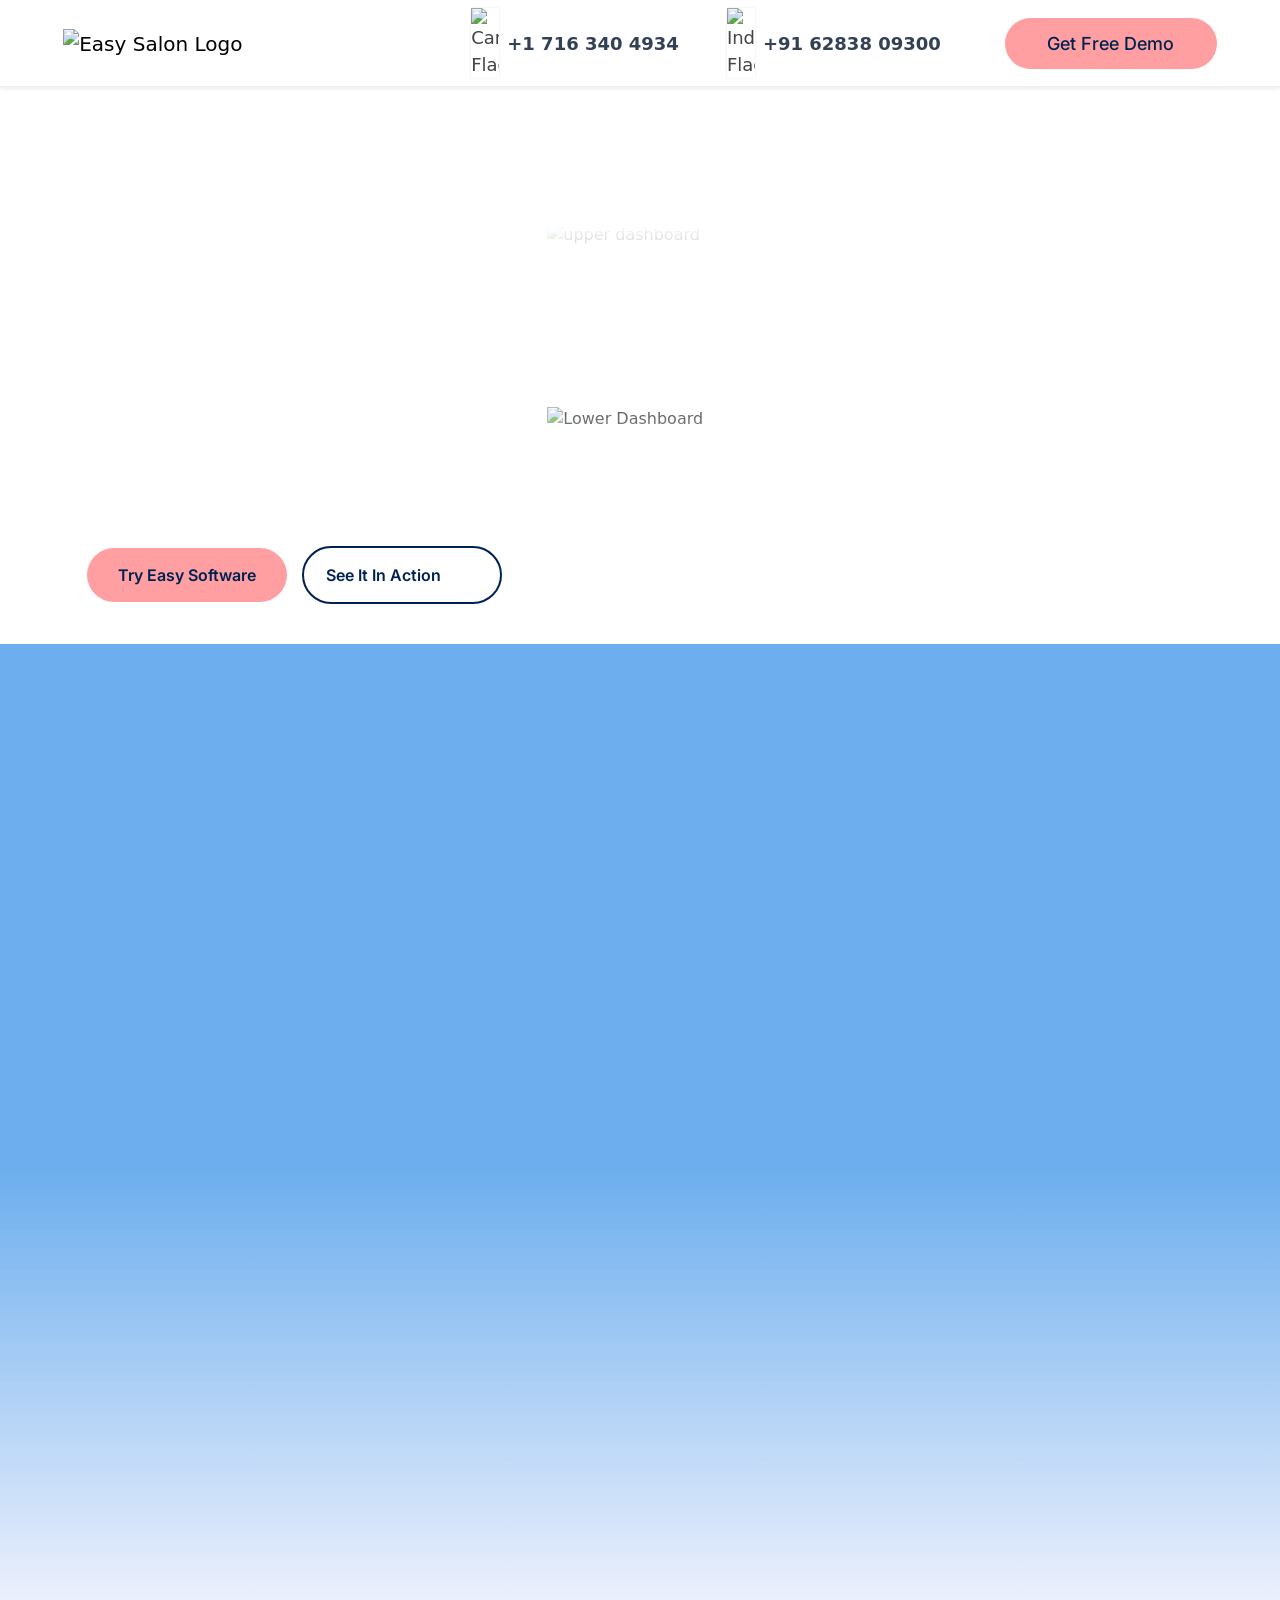
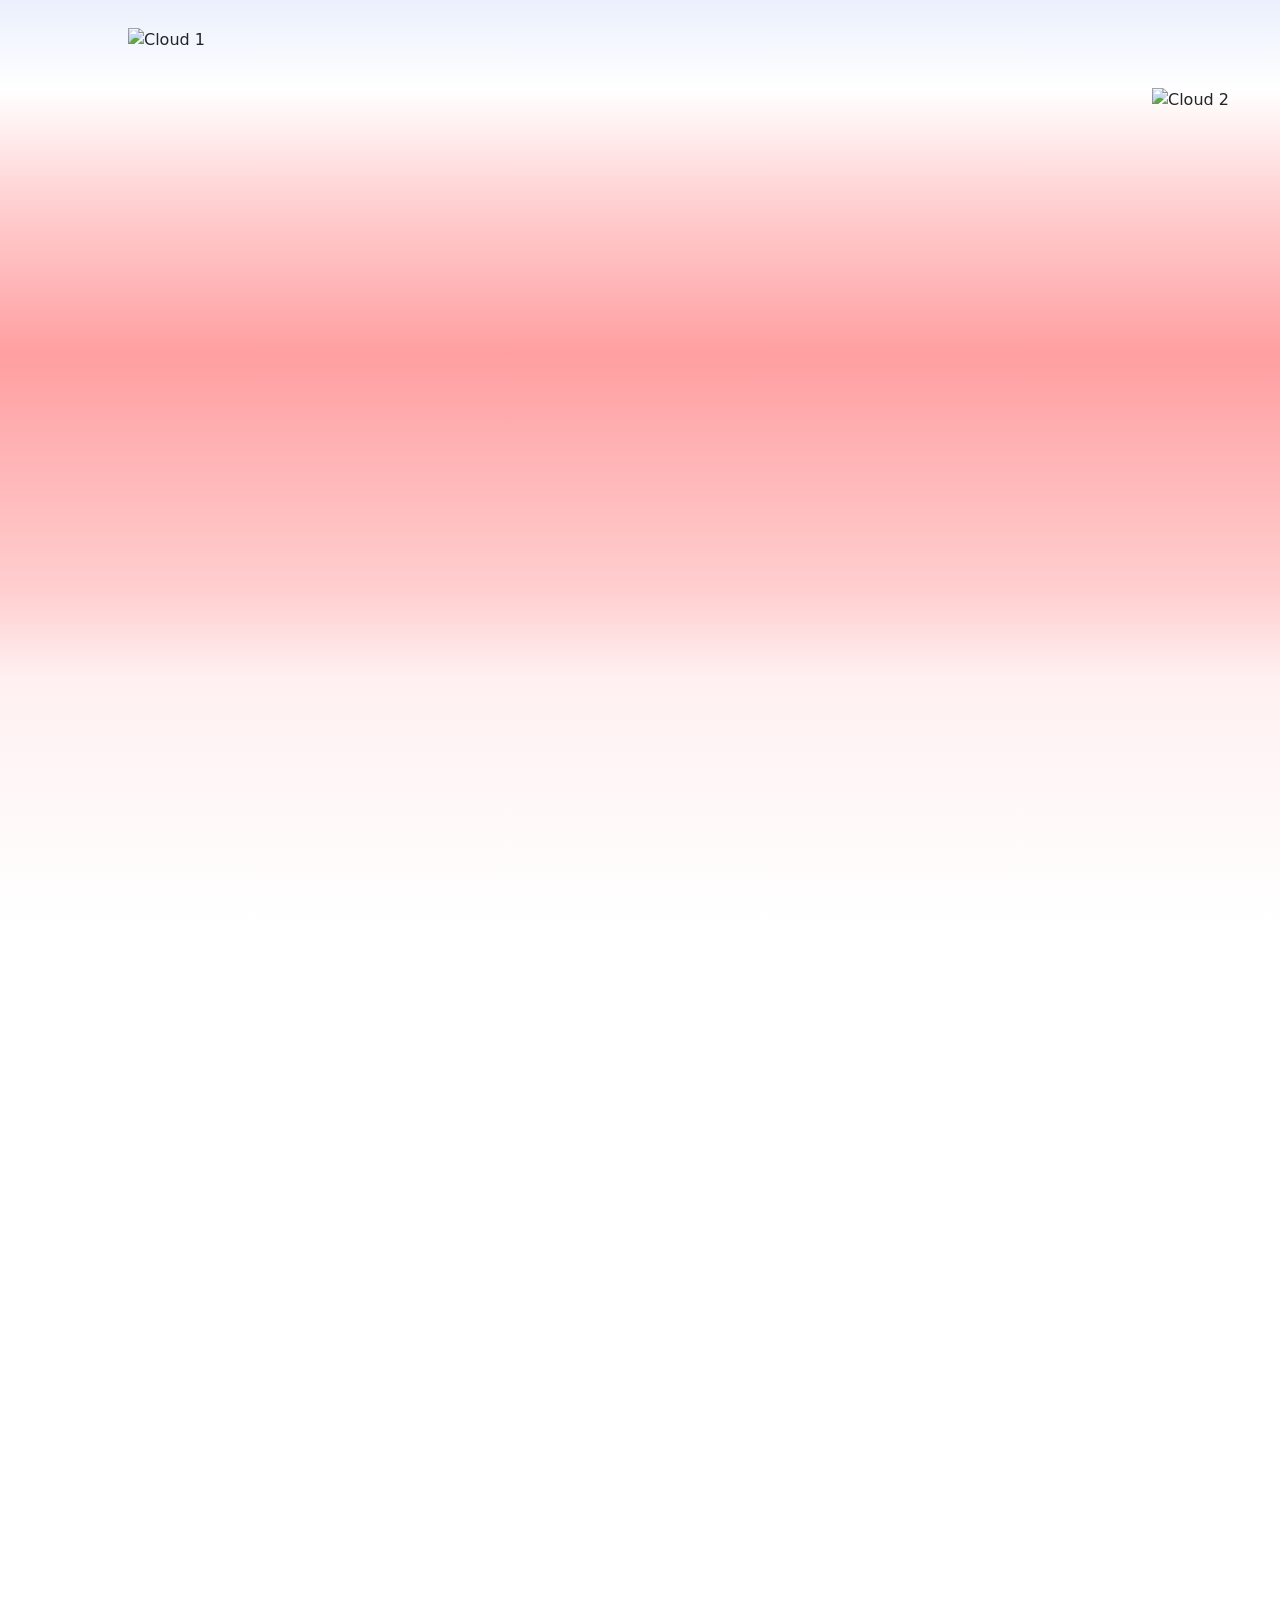
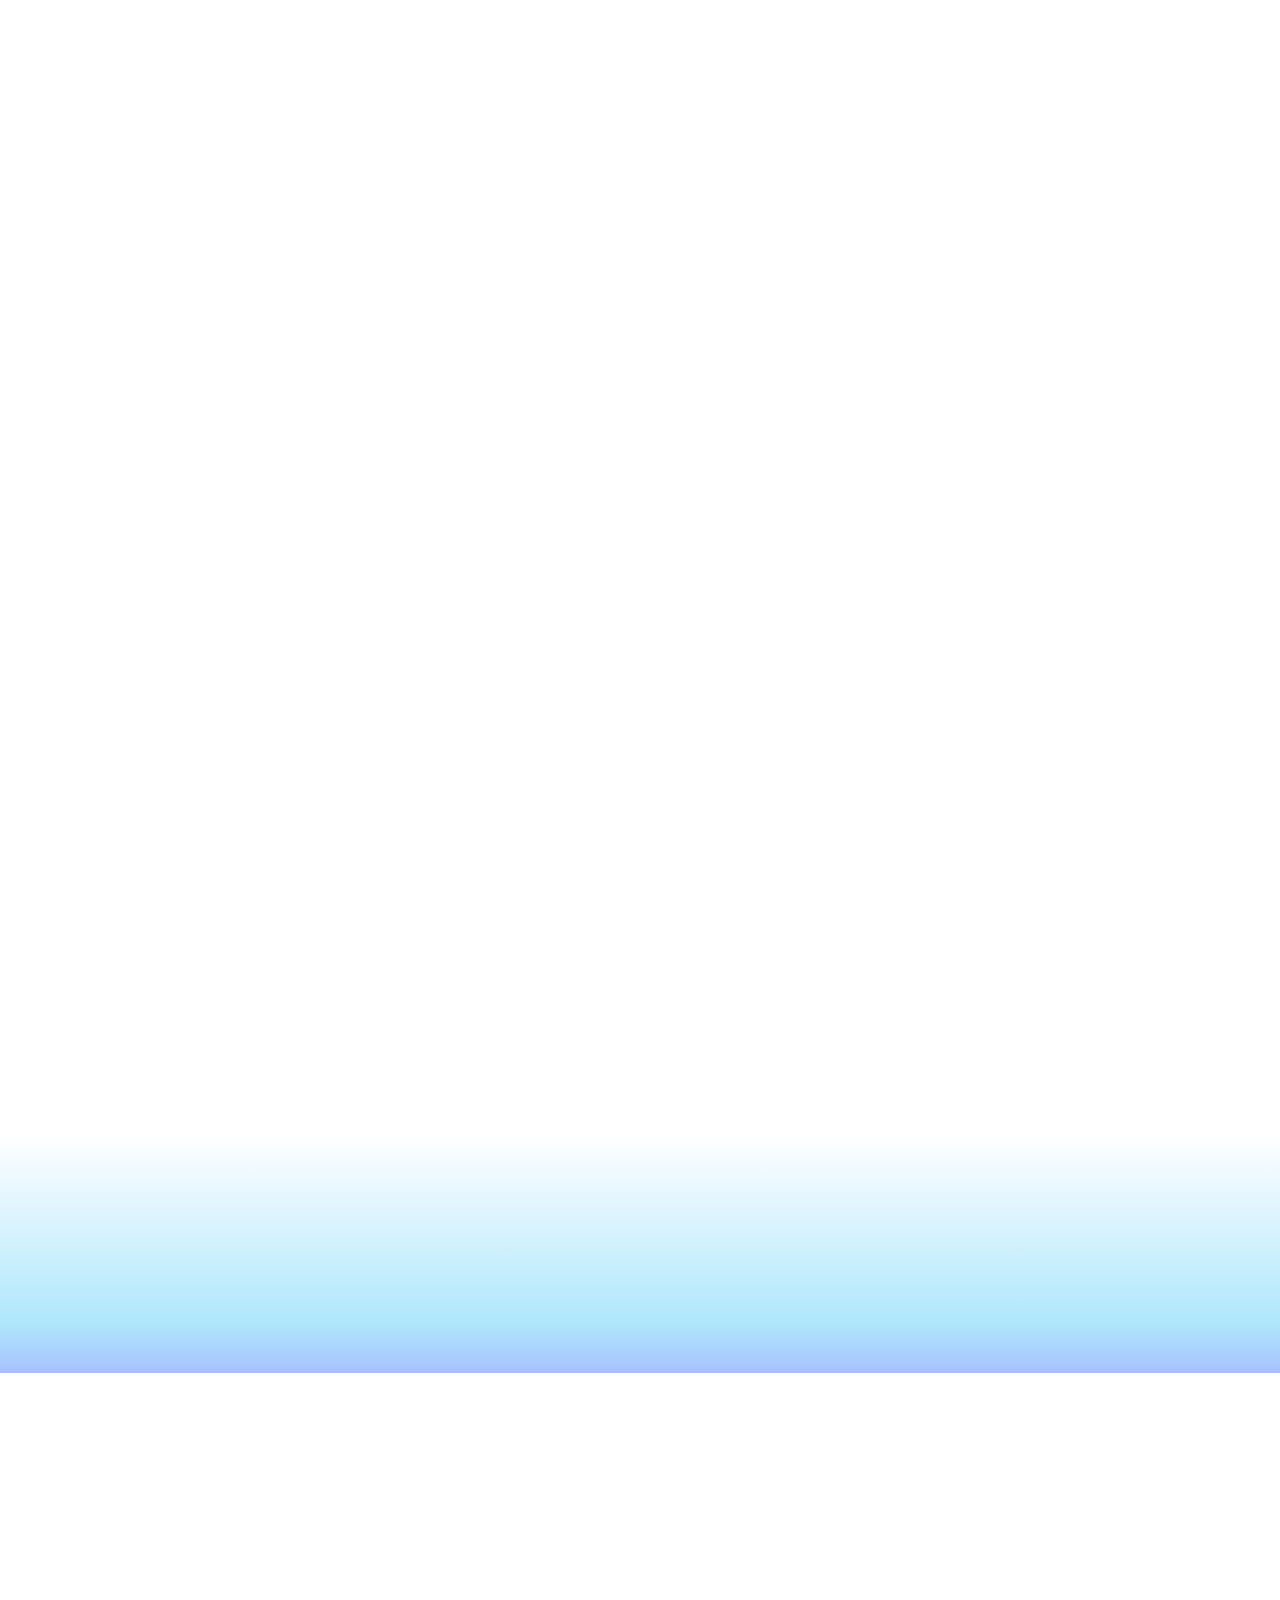
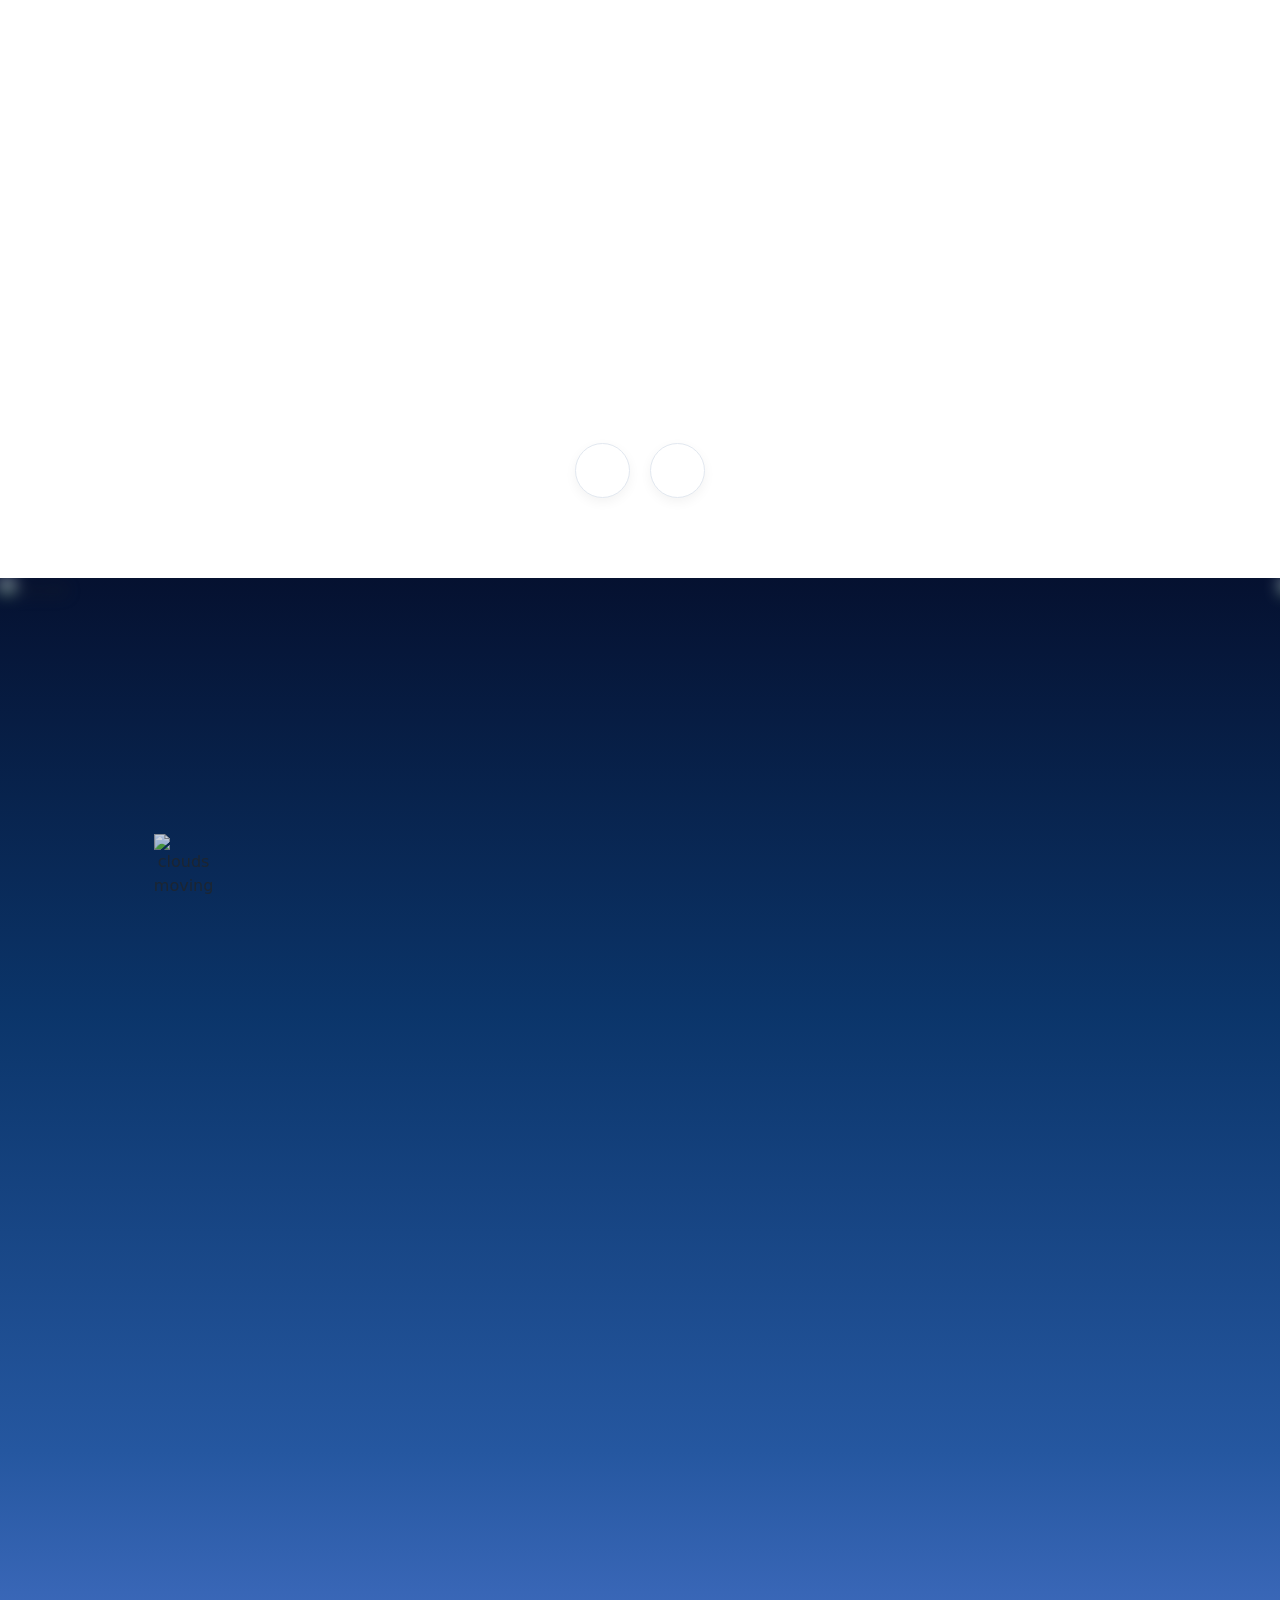
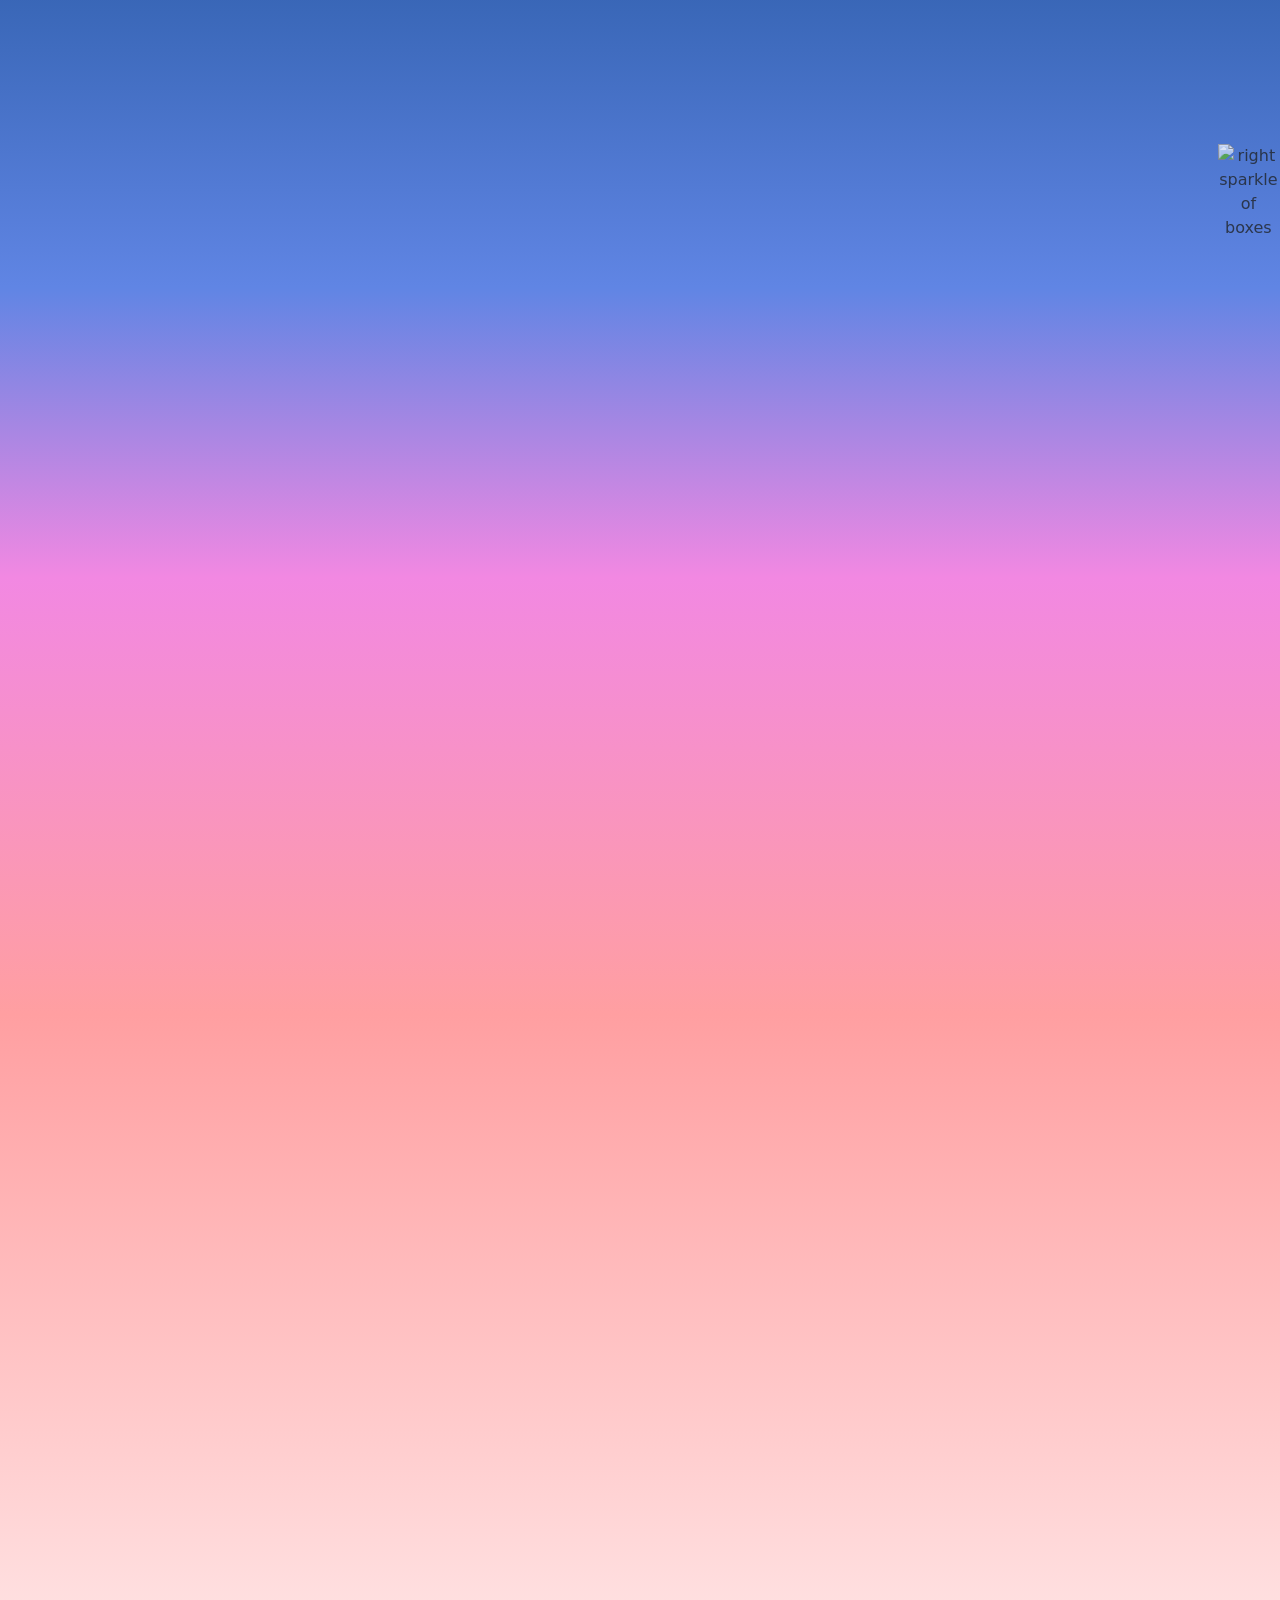
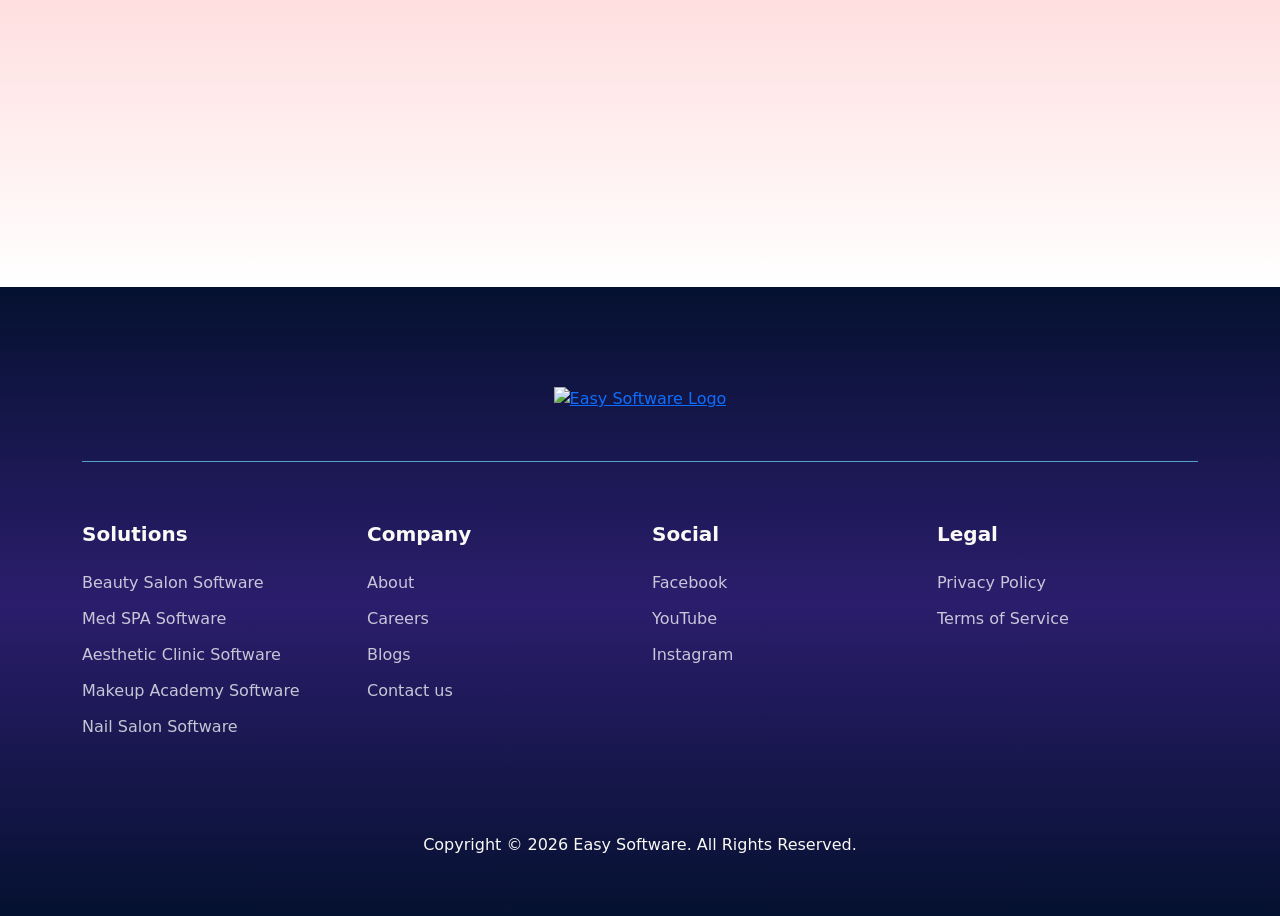
==== commit 9240a24c: "Merge pull request #3 from sukhpreet001007/main dsg" ====
--- a/index.html
+++ b/index.html
@@ -344,19 +344,21 @@
                     <div class="brands-slider-row row-1" data-direction="rtl">
                         <div class="brands-slider-track">
                             <div class="brand-unit row-1-style">
+                                <!-- <div class="brand-origin"><img src="assets/tanzania-flag.png" class="country-flag"><span
+                                        class="country-name">Tanzania</span></div> -->
+                                <div class="brand-card"><img src="assets/brand-2.jpeg" class="brand-logo-img" alt="brand one salon"></div>
+                            </div>
+                            
+                           
+                            <div class="brand-unit row-2-style">
+                                    <div class="brand-card"><img src="assets/brand-333.jpeg" class="brand-logo-img" alt="brand one three"></div>
+                                    <!-- <div class="brand-origin"><img src="assets/mauritius-flag.png"
+                                            class="country-flag"><span class="country-name">Mauritius</span></div> -->
+                                </div>
+                                <div class="brand-unit row-1-style">
                                 <!-- <div class="brand-origin"><img src="assets/kenya-flag.png" class="country-flag"><span
                                         class="country-name">Kenya</span></div> -->
-                                <div class="brand-card"><img src="assets/brand-1.png" class="brand-logo-img" alt="brand one beauty"></div>
-                            </div>
-                            <div class="brand-unit row-1-style">
-                                <!-- <div class="brand-origin"><img src="assets/tanzania-flag.png" class="country-flag"><span
-                                        class="country-name">Tanzania</span></div> -->
-                                <div class="brand-card"><img src="assets/brand-2.png" class="brand-logo-img" alt="brand one salon"></div>
-                            </div>
-                            <div class="brand-unit row-1-style">
-                                <!-- <div class="brand-origin"><img src="assets/mauritius-flag.png"
-                                        class="country-flag"><span class="country-name">Mauritius</span></div> -->
-                                <div class="brand-card"><img src="assets/brand-3.png" class="brand-logo-img" alt="brand one salon three"></div>
+                                <div class="brand-card"><img src="assets/brand-1.jpeg" class="brand-logo-img" alt="brand one beauty"></div>
                             </div>
                             <div class="brand-unit row-1-style">
                                 <!-- <div class="brand-origin"><img src="assets/muacate-flag.png" class="country-flag"><span
@@ -366,7 +368,7 @@
                             <div class="brand-unit row-1-style">
                                 <!-- <div class="brand-origin"><img src="assets/kuwait-flag.png" class="country-flag"><span
                                         class="country-name">Kuwait</span></div> -->
-                                <div class="brand-card"><img src="assets/brand-5.png" class="brand-logo-img" alt="brand one move"></div>
+                                <div class="brand-card"><img src="assets/brand-5.jpeg" class="brand-logo-img" alt="brand one move"></div>
                             </div>
                             <div class="brand-unit row-1-style">
                                 <!-- <div class="brand-origin"><img src="assets/uae-flag.png" class="country-flag"><span
@@ -386,12 +388,12 @@
                             <div class="brand-unit row-1-style">
                                 <!-- <div class="brand-origin"><img src="assets/india.webp" class="country-flag"><span
                                         class="country-name">India</span></div> -->
-                                <div class="brand-card"><img src="assets/brand-55.jpeg" class="brand-logo-img" alt="brand one logo"></div>
+                                <div class="brand-card"><img src="assets/brand-44.jpeg" class="brand-logo-img" alt="brand one here"></div>
                             </div>
                             <div class="brand-unit row-1-style">
                                 <!-- <div class="brand-origin"><img src="assets/india.webp" class="country-flag"><span
                                         class="country-name">India</span></div> -->
-                                <div class="brand-card"><img src="assets/brand-44.jpeg" class="brand-logo-img" alt="brand one here"></div>
+                                <div class="brand-card"><img src="assets/brand-55.jpeg" class="brand-logo-img" alt="brand one logo"></div>
                             </div>
                         </div>
                     </div>
@@ -409,7 +411,7 @@
                                         class="country-name">Kuwait</span></div> -->
                             </div>
                             <div class="brand-unit row-2-style">
-                                <div class="brand-card"><img src="assets/brand-4.png" class="brand-logo-img" alt="brand one eight"></div>
+                                <div class="brand-card"><img src="assets/brand-4.jpeg" class="brand-logo-img" alt="brand one eight"></div>
                                 <!-- <div class="brand-origin"><img src="assets/muacate-flag.png" class="country-flag"><span
                                         class="country-name">Muscat</span></div> -->
                             </div>
@@ -426,18 +428,19 @@
                             </div>
                             
                             
+                            <div class="brand-unit row-1-style">
+                           <!-- <div class="brand-origin"><img src="assets/mauritius-flag.png"
+                                   class="country-flag"><span class="country-name">Mauritius</span></div> -->
+                           <div class="brand-card"><img src="assets/brand-3.jpeg" class="brand-logo-img" alt="brand one salon three"></div>
+                       </div>
                             <div class="brand-unit row-2-style">
-                                <div class="brand-card"><img src="assets/brand-333.jpeg" class="brand-logo-img" alt="brand one three"></div>
-                                <!-- <div class="brand-origin"><img src="assets/mauritius-flag.png"
-                                        class="country-flag"><span class="country-name">Mauritius</span></div> -->
-                            </div>
+                                <div class="brand-card"><img src="assets/brand-132.jpeg" class="brand-logo-img" alt="brand one two"></div>
+                                <!-- <div class="brand-origin"><img src="assets/muacate-flag.png" class="country-flag"><span
+                                    class="country-name">Muscat</span></div> -->
+                                </div>
+                               
                             <div class="brand-unit row-2-style">
-                                <div class="brand-card"><img src="assets/brand-123.png" class="brand-logo-img" alt="brand one two"></div>
-                                <!-- <div class="brand-origin"><img src="assets/muacate-flag.png" class="country-flag"><span
-                                        class="country-name">Muscat</span></div> -->
-                            </div>
-                            <div class="brand-unit row-2-style">
-                                <div class="brand-card"><img src="assets/brand-1.png" class="brand-logo-img" alt="brand one five"></div>
+                                <div class="brand-card"><img src="assets/brand-901.jpeg" class="brand-logo-img" alt="brand one five"></div>
                                 <!-- <div class="brand-origin"><img src="assets/kenya-flag.png" class="country-flag"><span
                                         class="country-name">Kenya</span></div> -->
                             </div>
@@ -473,7 +476,7 @@
                     <div class="marketing-row">
                         <div class="marketing-img-col scroll-animate slide-left">
 
-                            <img src="assets/image-11.png" alt="Marketing Feature 1" class="marketing-feature-img">
+                            <img src="assets/image-11.jpeg" alt="Marketing Feature 1" class="marketing-feature-img">
 
                         </div>
                         <div class="marketing-tick"><i class="fa-solid fa-spray-can-sparkles"></i></div>
@@ -601,7 +604,7 @@
                             </div>
                             <div class="author-info">
                                 <h5 class="author-name">John william</h5>
-                                <p class="author-title">Salon Owner</p>
+                                <p class="author-title">Spa Owner</p>
                             </div>
                         </div>
                     </div>
@@ -632,7 +635,7 @@
                             </div>
                             <div class="author-info">
                                 <h5 class="author-name">Christopher Martin</h5>
-                                <p class="author-title">Cosmetologist</p>
+                                <p class="author-title">Front Desk Coordinator</p>
                             </div>
                         </div>
                     </div>
@@ -839,7 +842,7 @@
                     <div class="col-lg-4 col-md-6 mb-4">
                         <div class="feature-overview-box scroll-animate fade-up">
                             <div class="box-icon-wrap">
-                                <img src="assets/member-box-icon.png" alt="Membership">
+                                <img src="assets/member-box-icon2.png" alt="Membership">
                             </div>
                             <h3 class="box-title">Customizable Membership Plans</h3>
                             <p class="box-desc">
@@ -852,7 +855,7 @@
                     <div class="col-lg-4 col-md-6 mb-4">
                         <div class="feature-overview-box scroll-animate fade-up">
                             <div class="box-icon-wrap">
-                                <img src="assets/member-box-icon2.png" alt="Reward points">
+                                <img src="assets/member-box-icon3.png" alt="Reward points">
                             </div>
                             <h3 class="box-title">Credit Points & Wallet</h3>
                             <p class="box-desc">
@@ -865,7 +868,7 @@
                     <div class="col-lg-4 col-md-6 mb-4">
                         <div class="feature-overview-box scroll-animate fade-up">
                             <div class="box-icon-wrap">
-                                <img src="assets/member-box-icon3.png" alt="Appointments">
+                                <img src="assets/member-box-icon.png" alt="Appointments">
                             </div>
                             <h3 class="box-title">Instant Appointment Scheduling</h3>
                             <p class="box-desc">
@@ -891,7 +894,7 @@
                     <div class="col-lg-4 col-md-6 mb-4">
                         <div class="feature-overview-box scroll-animate fade-up">
                             <div class="box-icon-wrap">
-                                <img src="assets/billing-icon2.png" alt="Feedback">
+                                <img src="assets/billing-icon7.png" alt="Feedback">
                                 
                             </div>
                             <h3 class="box-title">Inquiry Handling Workflow</h3>
@@ -922,7 +925,7 @@
                     <div class="col-lg-4 col-md-6 mb-4">
                         <div class="feature-overview-box scroll-animate fade-up">
                             <div class="box-icon-wrap">
-                                <img src="assets/billing-icon3.png" alt="Inquiry">
+                                <img src="assets/billing-icon8.png" alt="Inquiry">
                             </div>
                             <h3 class="box-title">Unified Customer History</h3>
                             <p class="box-desc">
@@ -938,7 +941,7 @@
                     <div class="col-lg-4 col-md-6 mb-4">
                         <div class="feature-overview-box scroll-animate fade-up">
                             <div class="box-icon-wrap">
-                                <img src="assets/billing-icon4.png" alt="Marketing">
+                                <img src="assets/billing-icon5.png" alt="Marketing">
                             </div>
                             <h3 class="box-title">Commission & Payroll Management</h3>
                             <p class="box-desc">
@@ -972,7 +975,7 @@
                     <div class="col-lg-4 col-md-6 mb-4">
                         <div class="feature-overview-box scroll-animate fade-up">
                             <div class="box-icon-wrap">
-                                <img src="assets/billing-icon6.png" alt="Stock">
+                                <img src="assets/billing-icon2.png" alt="Stock">
                             </div>
                             <h3 class="box-title">Automated WhatsApp Campaigns</h3>
                             <p class="box-desc">
@@ -988,7 +991,7 @@
                     <div class="col-lg-4 col-md-6 mb-4">
                         <div class="feature-overview-box scroll-animate fade-up">
                             <div class="box-icon-wrap">
-                                <img src="assets/billing-icon7.png" alt="Payroll">
+                                <img src="assets/billing-icon4.png" alt="Payroll">
                             </div>
                             <h3 class="box-title"> Results-Driven Marketing</h3>
                             <p class="box-desc">
@@ -1005,7 +1008,7 @@
                     <div class="col-lg-4 col-md-6 mb-4">
                         <div class="feature-overview-box scroll-animate fade-up">
                             <div class="box-icon-wrap">
-                                <img src="assets/billing-icon8.png" alt="Reports">
+                                <img src="assets/billing-icon3.png" alt="Reports">
                             </div>
                             <h3 class="box-title"> Client Retention Strategy
                             </h3>
@@ -1021,7 +1024,7 @@
                     <div class="col-lg-4 col-md-6 mb-4">
                         <div class="feature-overview-box scroll-animate fade-up">
                             <div class="box-icon-wrap">
-                                <img src="assets/billing-icon5.png" alt="Retain">
+                                <img src="assets/billing-icon6.png" alt="Retain">
                             </div>
                             <h3 class="box-title">Simplified Stock Management</h3>
                             <p class="box-desc">
--- a/style/style.css
+++ b/style/style.css
@@ -1636,11 +1636,11 @@
 }
 
 .brands-headline {
-    font-size: 24px;
+    font-size: 36px;
     font-weight: 600;
     color: #002253;
     margin-bottom: -45px;
-    line-height: 30px;
+    line-height: 41px;
     font-family: var(--font-inter);
 }
 
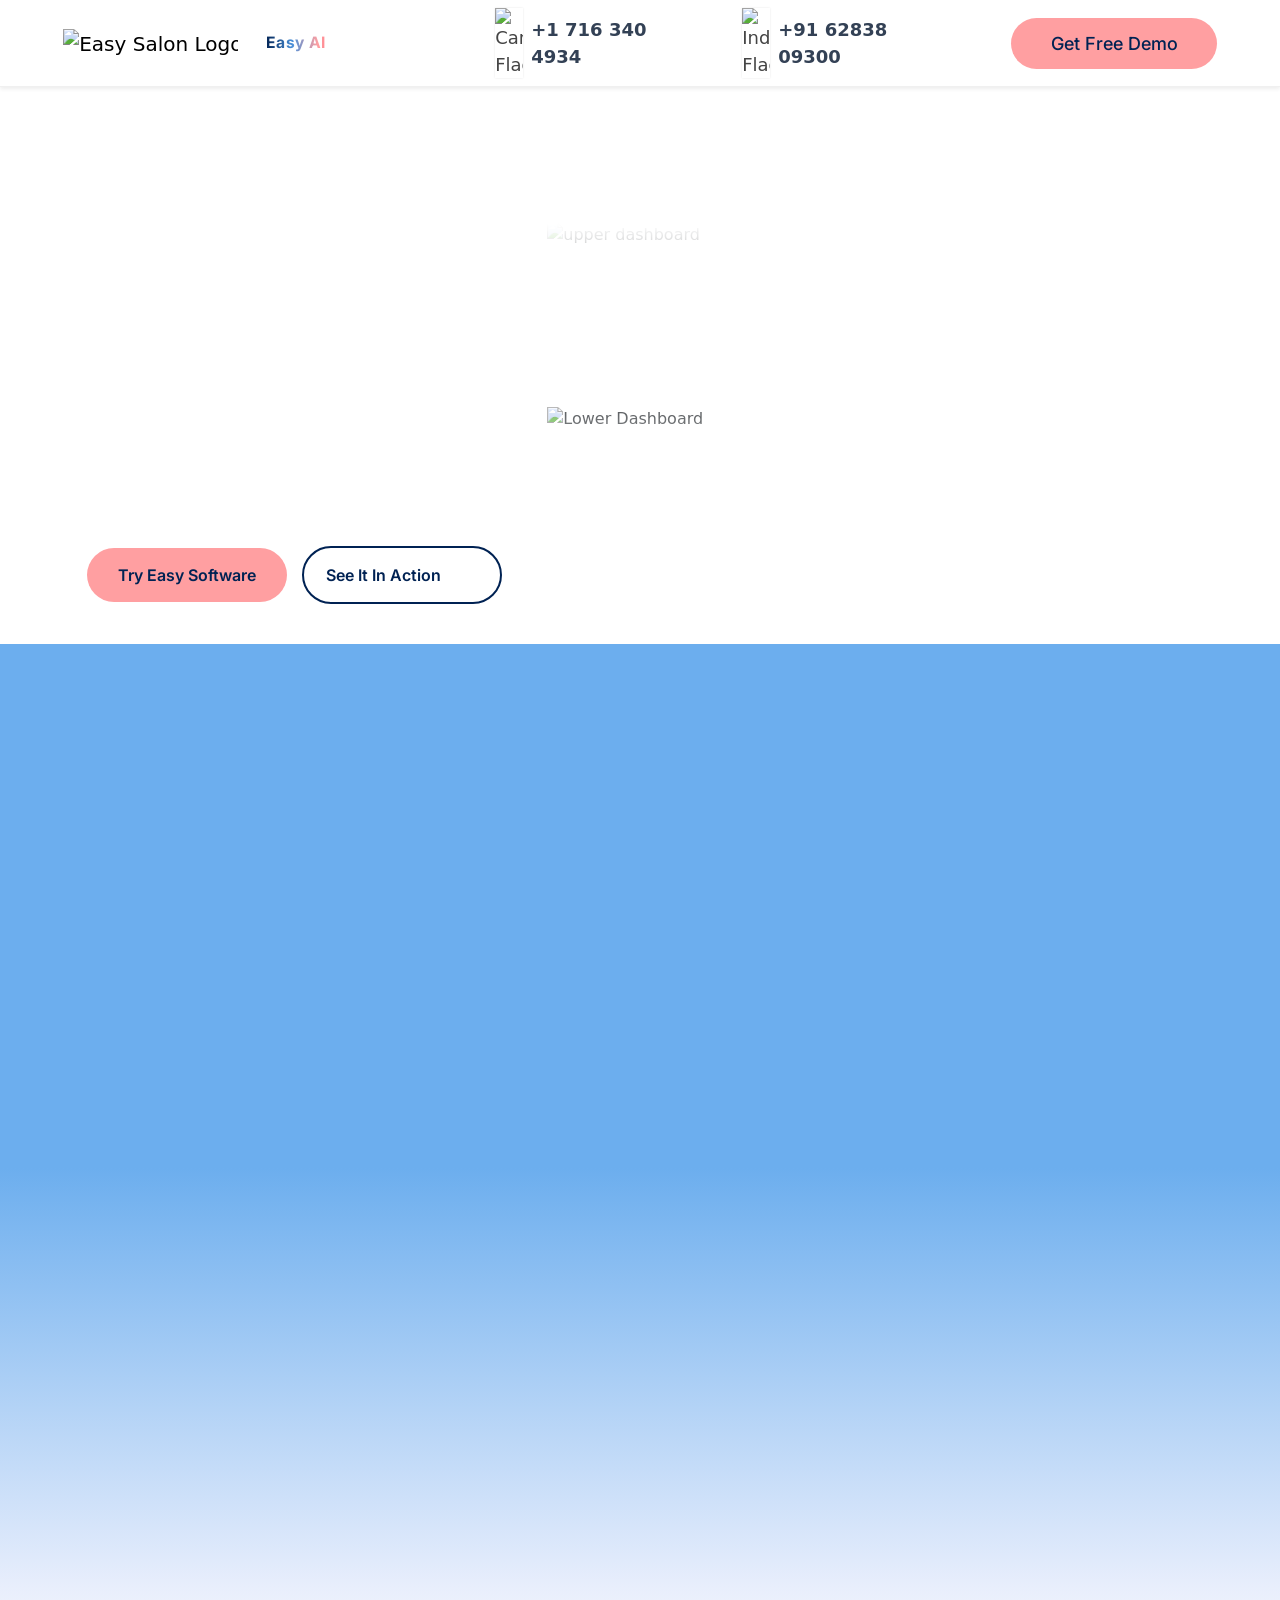
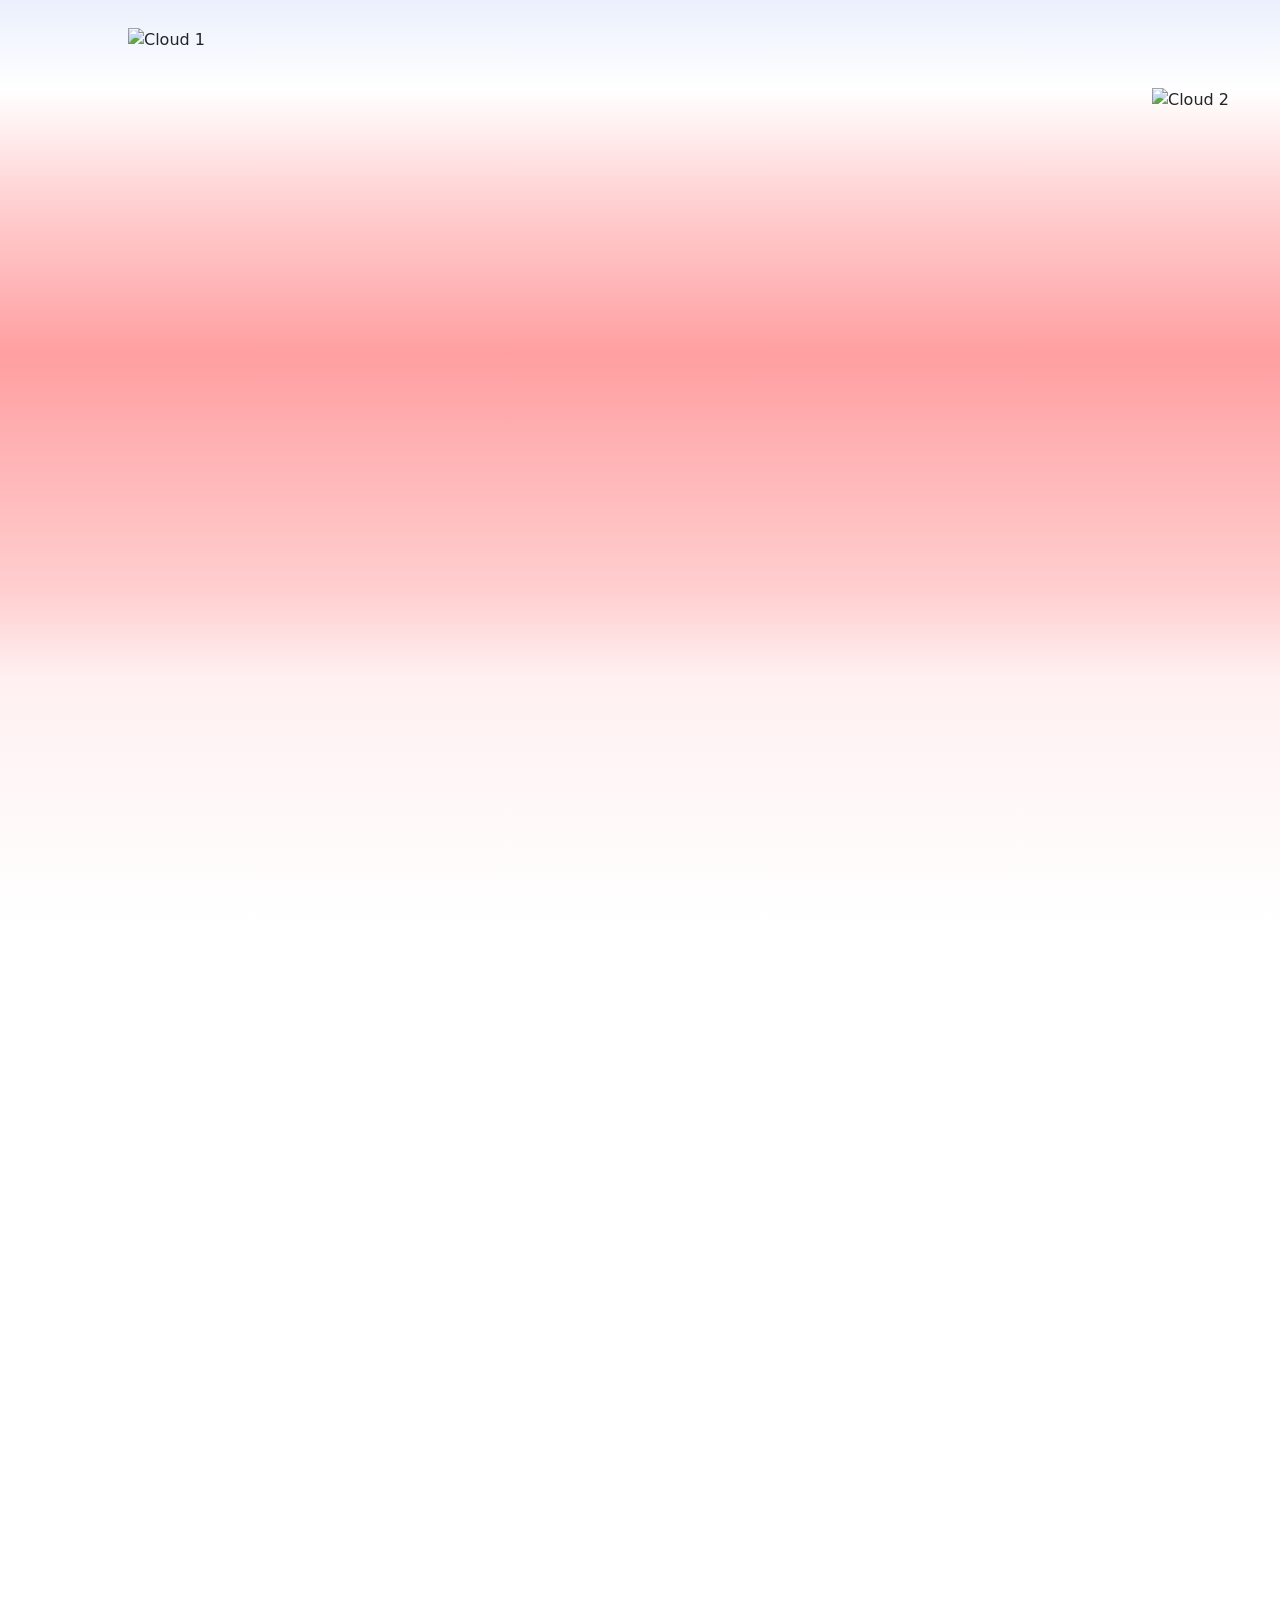
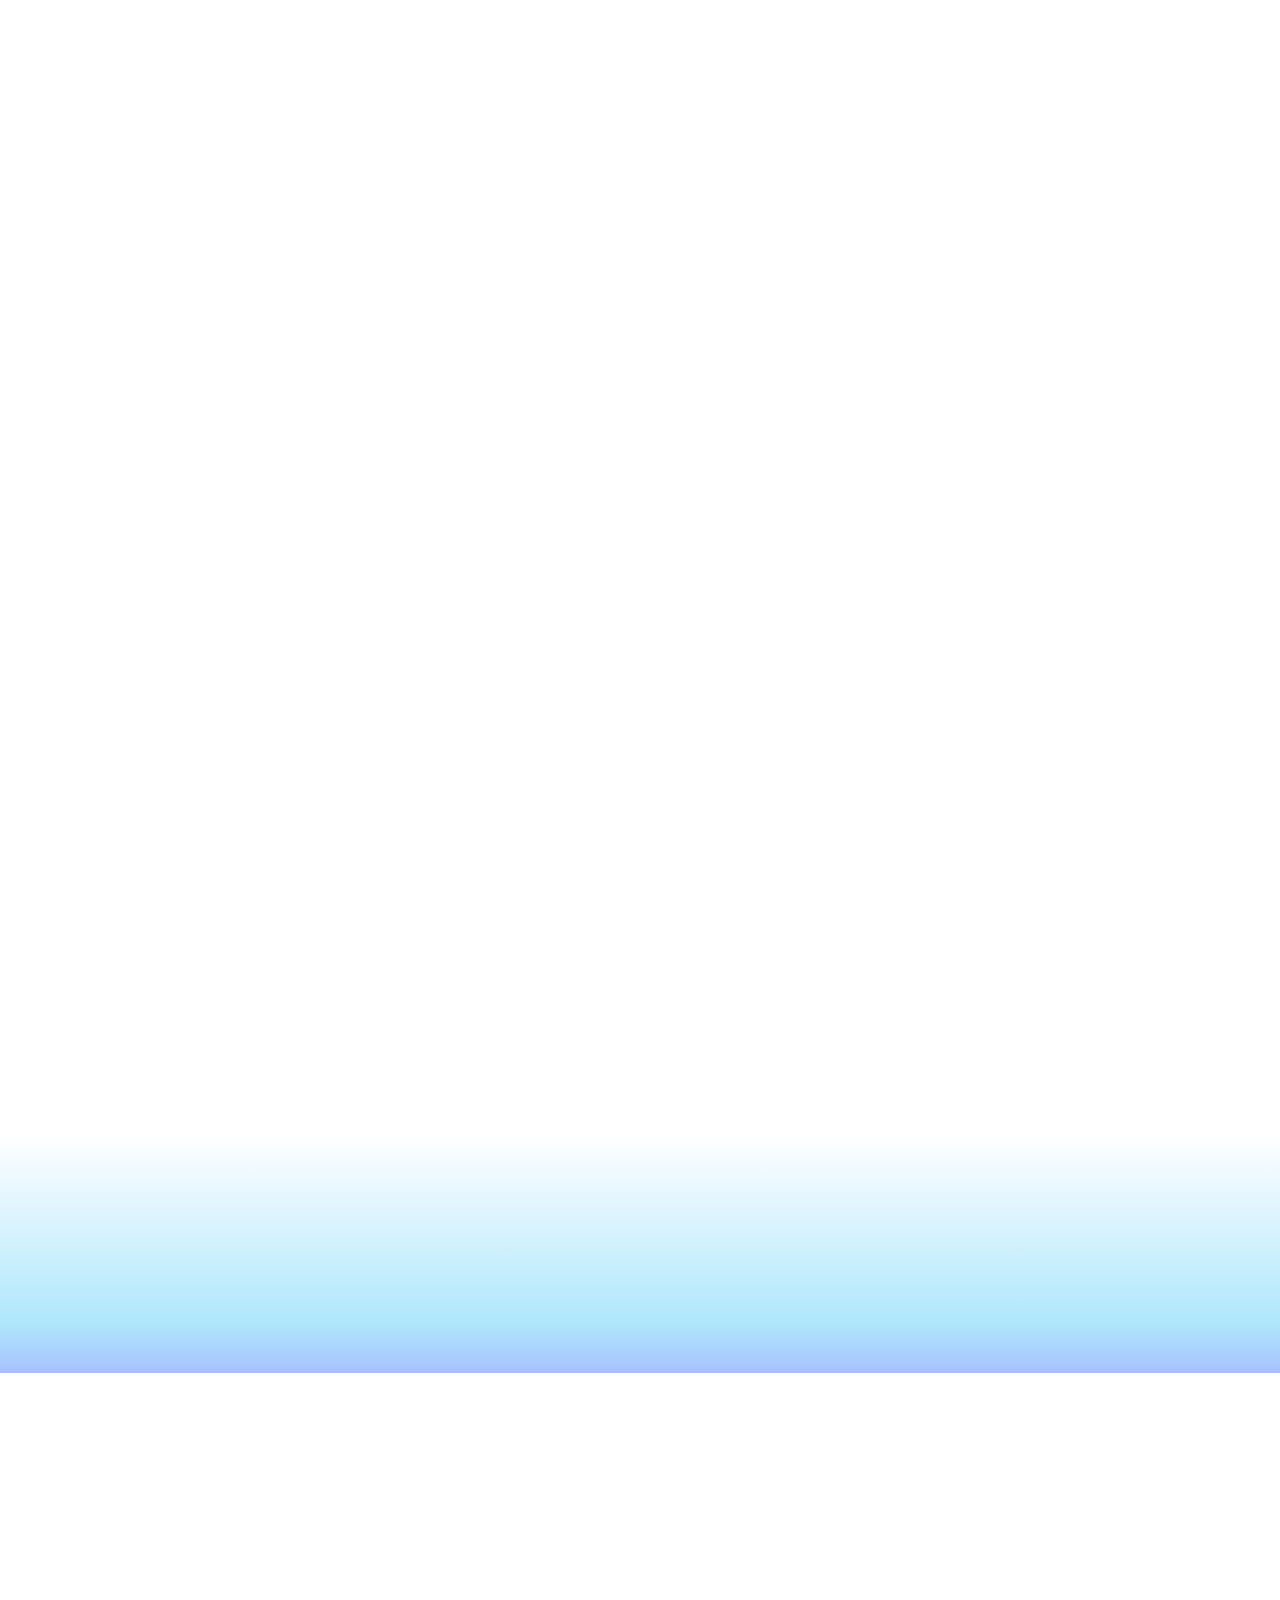
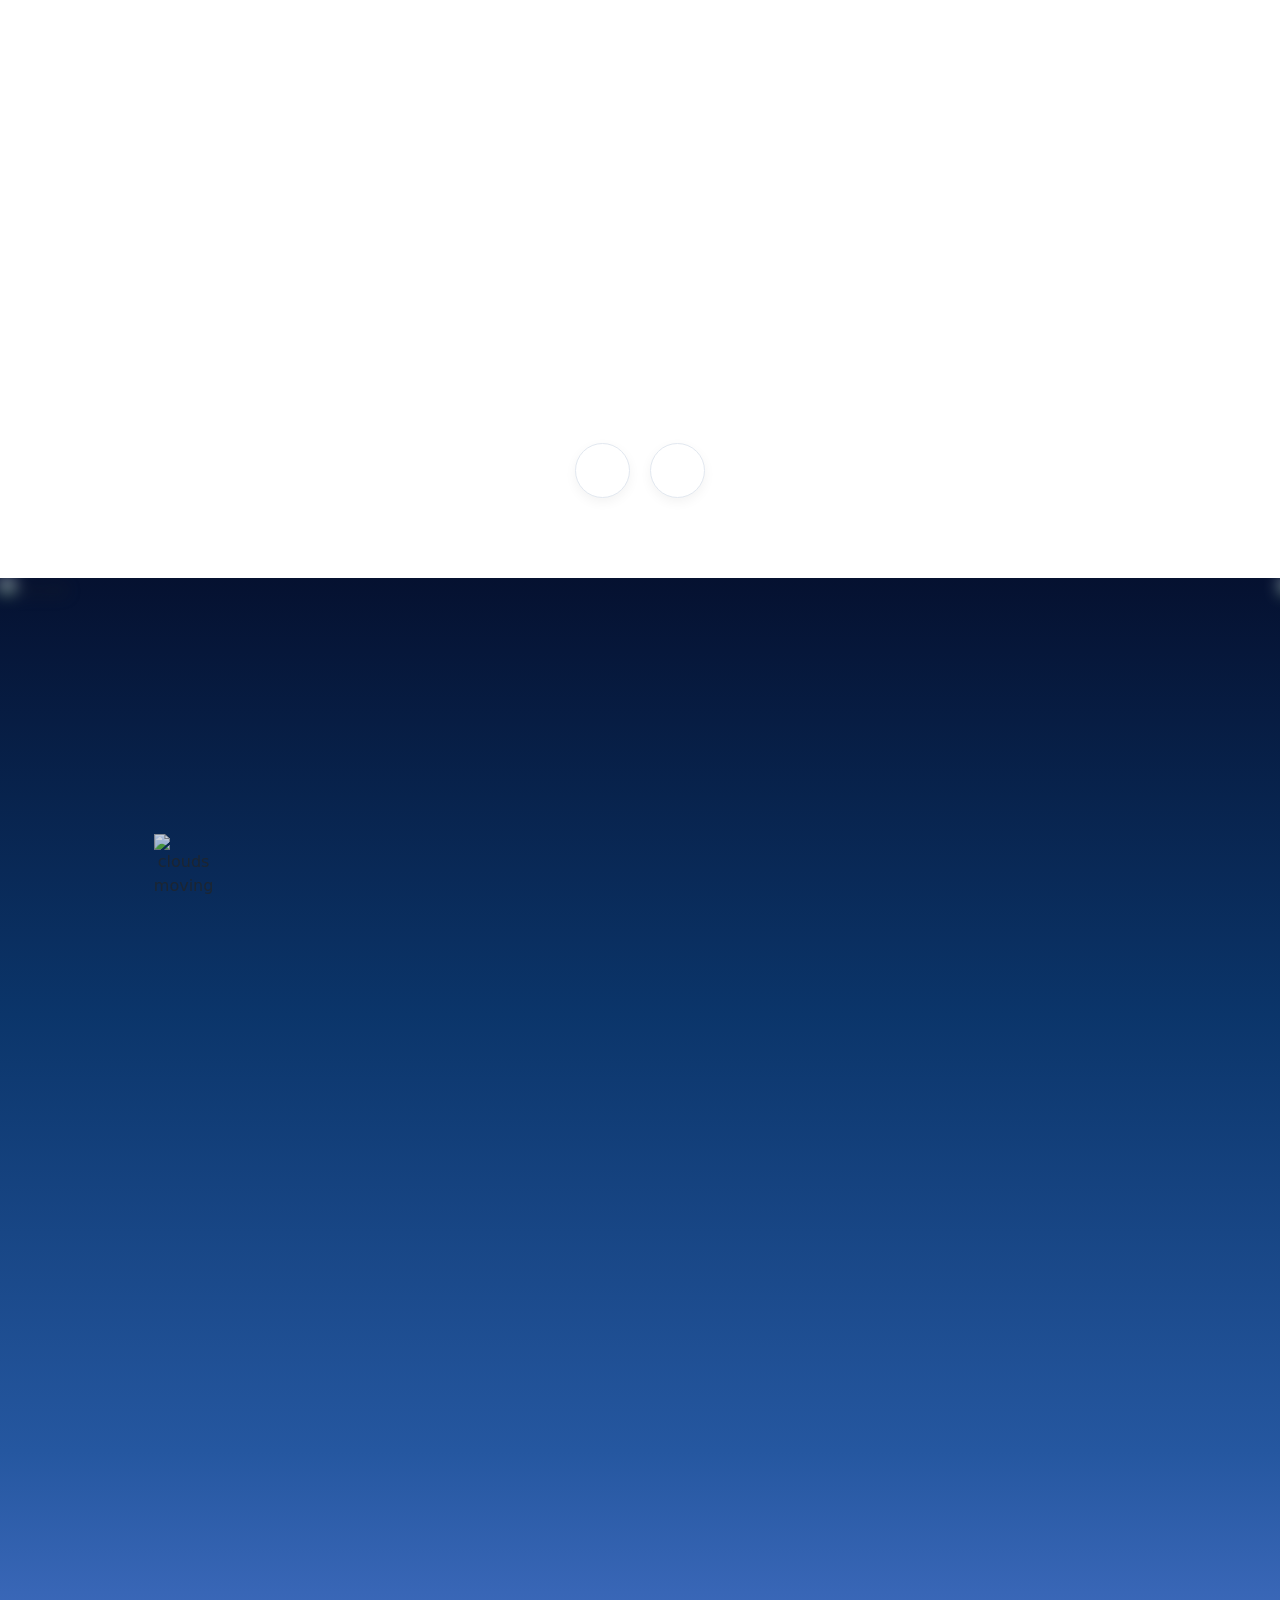
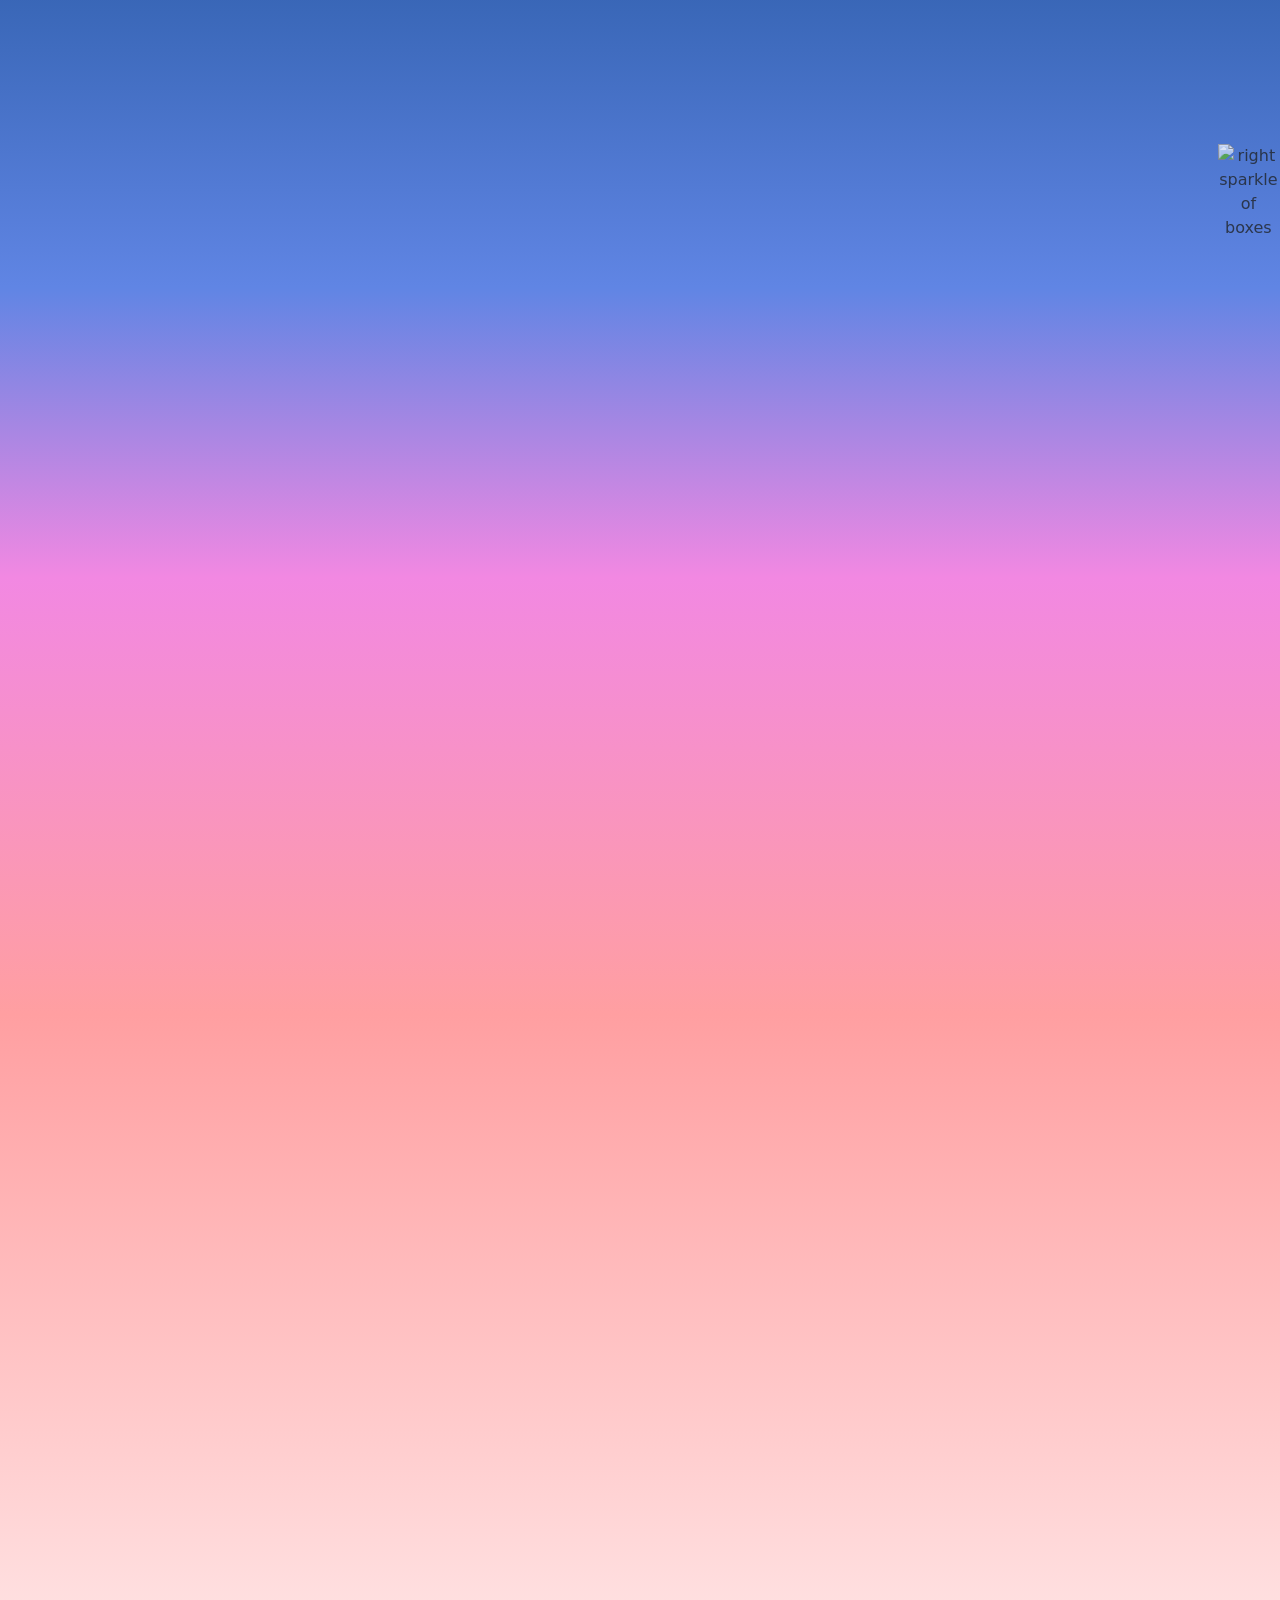
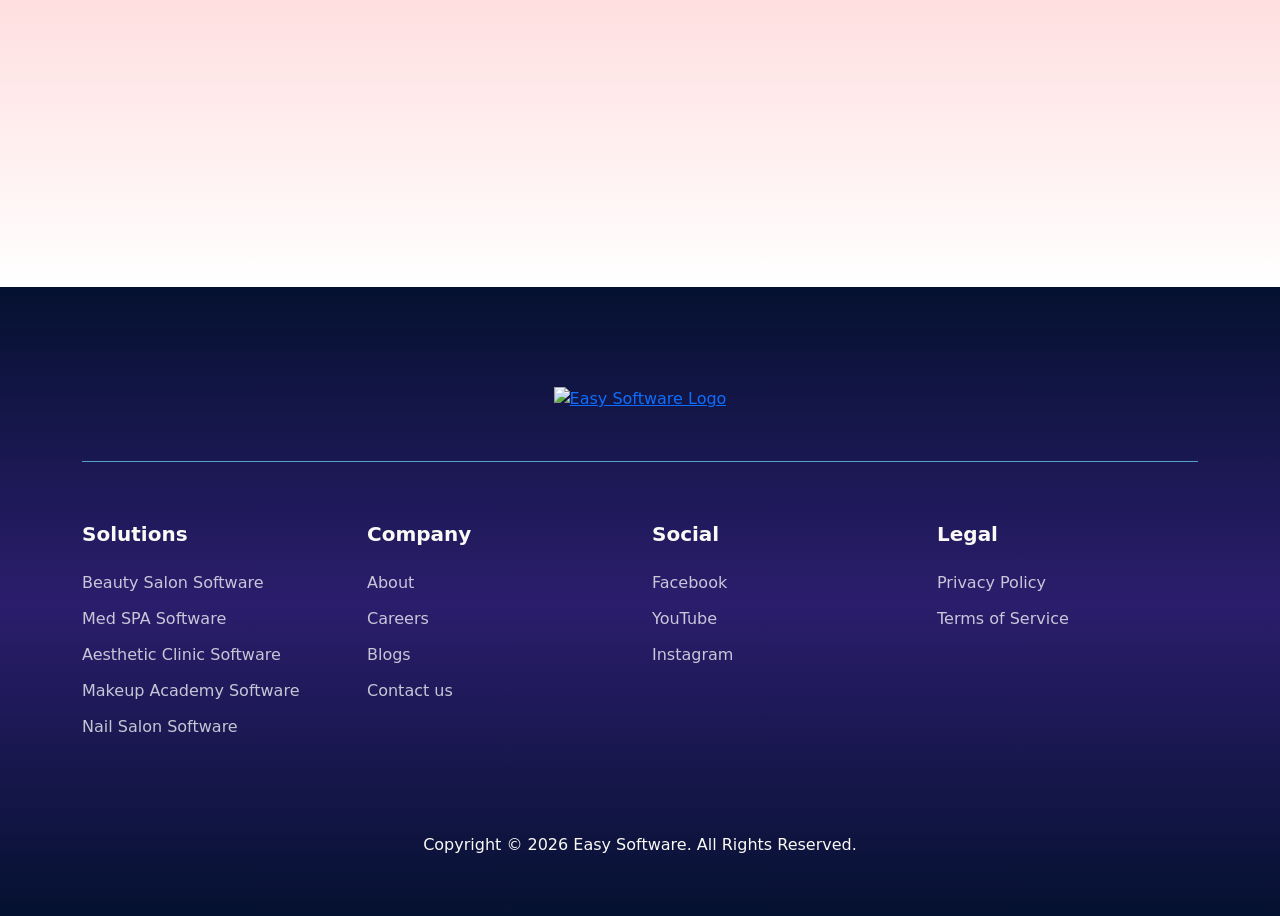
==== commit 75a61a3c: "one page content updated" ====
--- a/index.html
+++ b/index.html
@@ -10,7 +10,7 @@
         content="Billing & Stock management software for salons with FREE website integration for online appointments. Sell memberships, coupons, e-wallet, and run client referral programs.">
     <link rel="stylesheet" href="style/style.css">
     <link rel="stylesheet" href="style/media-queries.css">
-
+<link rel="stylesheet" href="style/easy-ai.css">
     <link href="https://cdn.jsdelivr.net/npm/bootstrap@5.0.2/dist/css/bootstrap.min.css" rel="stylesheet"
         integrity="sha384-EVSTQN3/azprG1Anm3QDgpJLIm9Nao0Yz1ztcQTwFspd3yD65VohhpuuCOmLASjC" crossorigin="anonymous">
     <link rel="stylesheet" href="https://cdnjs.cloudflare.com/ajax/libs/font-awesome/7.0.1/css/all.min.css"
@@ -41,6 +41,35 @@
             <div class="collapse navbar-collapse" id="navbarContent">
 
                 <div class="ms-auto d-flex flex-column flex-lg-row align-items-lg-center gap-3 gap-lg-5 mt-3 mt-lg-0">
+
+                    <!-- ═══ Easy AI Nav Item (Top Bar) ═══ -->
+                    <div class="ai-nav-item">
+                        <button class="ai-nav-trigger" aria-haspopup="true" aria-expanded="false" aria-label="Easy AI menu">
+                            <span class="ai-label-text">Easy AI</span>
+                            <i class="fa-solid fa-chevron-down ai-arrow"></i>
+                        </button>
+                        <div class="ai-dropdown" role="menu">
+                            <a href="ai-automation.html" class="ai-sub-item" role="menuitem">
+                                <span class="ai-sub-bullet"></span>
+                               
+                                <span class="ai-sub-text">
+                                    <strong>Automation Evaluation</strong>
+                                    <span>Intelligent AI chatbot delivering 24/7 support and seamless query handling.</span>
+                                </span>
+                            </a>
+                            <div class="ai-dropdown-divider"></div>
+                            <a href="ai-service.html" class="ai-sub-item" role="menuitem">
+                                <span class="ai-sub-bullet"></span>
+                                
+                                <span class="ai-sub-text">
+                                    <strong>Always-On AI Bot</strong>
+                                    <span>Revolutionizes salon management with effortless reminders and follow-ups.</span>
+                                </span>
+                            </a>
+                        </div>
+                    </div>
+                    <!-- ═══ /Easy AI Nav Item ═══ -->
+
                     <div class="social-links d-flex gap-3 align-items-center justify-content-center">
                         <a href="https://www.facebook.com/geteasysoftware" target="_blank"><i
                                 class="fa-brands fa-facebook-f"></i></a>
@@ -85,6 +114,34 @@
             </a>
 
 
+
+            <!-- ═══ Easy AI Nav Item (Floating Navbar) ═══ -->
+            <div class="float-ai-nav-item d-none d-lg-flex">
+                <button class="float-ai-trigger" aria-haspopup="true" aria-expanded="false" aria-label="Easy AI menu">
+                    <span class="ai-label-text">Easy AI</span>
+                    <i class="fa-solid fa-chevron-down ai-arrow"></i>
+                </button>
+                <div class="float-ai-dropdown" role="menu">
+                    <a href="ai-automation.html" class="ai-sub-item" role="menuitem">
+                        <span class="ai-sub-bullet"></span>
+                       
+                        <span class="ai-sub-text">
+                            <strong>Automation Evaluation</strong>
+                            <span>Intelligent AI chatbot delivering 24/7 support and seamless query handling.</span>
+                        </span>
+                    </a>
+                    <div class="ai-dropdown-divider"></div>
+                    <a href="ai-service.html" class="ai-sub-item" role="menuitem">
+                        <span class="ai-sub-bullet"></span>
+                        
+                        <span class="ai-sub-text">
+                            <strong>Always-On AI Bot</strong>
+                            <span>Revolutionizes salon management with effortless reminders and follow-ups.</span>
+                        </span>
+                    </a>
+                </div>
+            </div>
+            <!-- ═══ /Easy AI Nav Item ═══ -->
 
             <div class="float-social-links d-none d-lg-flex gap-2 ms-lg-5">
                 <a href="https://www.facebook.com/geteasysoftware" target="_blank"><i
@@ -133,6 +190,39 @@
 
     <div class="mobile-nav-overlay" id="mobileOverlay">
         <div class="mobile-nav-content">
+
+            <!-- ═══ Easy AI Section (Mobile — above socials) ═══ -->
+            <div class="mobile-ai-section">
+                <div class="mobile-ai-header" id="mobile-ai-toggle" role="button" aria-expanded="false" aria-controls="mobile-ai-body">
+                    <div class="mobile-ai-header-left">
+                        <div class="mobile-ai-icon">
+                        </div>
+                        <span class="mobile-ai-title">Easy AI</span>
+                    </div>
+                    <i class="fa-solid fa-chevron-down mobile-ai-chevron"></i>
+                </div>
+                <div class="mobile-ai-body" id="mobile-ai-body" role="region" aria-labelledby="mobile-ai-toggle">
+                    <div class="mobile-ai-body-inner">
+                        <a href="ai-automation.html" class="mobile-ai-sub-item">
+                            <span class="ai-sub-bullet"></span>
+                           
+                            <span class="ai-sub-text">
+                                <strong>Automation Evaluation</strong>
+                                <span>Intelligent AI chatbot delivering 24/7 support and seamless query handling.</span>
+                            </span>
+                        </a>
+                        <a href="ai-service.html" class="mobile-ai-sub-item">
+                            <span class="ai-sub-bullet"></span>
+                           
+                            <span class="ai-sub-text">
+                                <strong>Always-On AI Bot</strong>
+                                <span>Revolutionizes salon management with effortless reminders and follow-ups.</span>
+                            </span>
+                        </a>
+                    </div>
+                </div>
+            </div>
+            <!-- ═══ /Easy AI Section ═══ -->
 
             <div class="mobile-social-wrap">
                 <p class="menu-label">Follow Us</p>
@@ -1431,6 +1521,7 @@
     </div>
 
     <script src="script/script.js"></script>
+    <script src="script/easy-ai.js"></script>
 
     <script src="https://cdn.jsdelivr.net/npm/@popperjs/core@2.9.2/dist/umd/popper.min.js"
         integrity="sha384-IQsoLXl5PILFhosVNubq5LC7Qb9DXgDA9i+tQ8Zj3iwWAwPtgFTxbJ8NT4GN1R8p"
--- a/style/easy-ai.css
+++ b/style/easy-ai.css
@@ -0,0 +1,1919 @@
+/* ================================================================
+   EASY AI NAV ITEM  ·  easy-ai.css
+   Theme: #FF9FA1 coral | #002253 navy | Font Inter
+   ================================================================ */
+
+/* ────────────────────────────────
+   SHARED KEYFRAMES
+──────────────────────────────── */
+@keyframes sparkle-rotate {
+    0% {
+        transform: rotate(0deg) scale(1);
+    }
+
+    25% {
+        transform: rotate(15deg) scale(1.15);
+    }
+
+    50% {
+        transform: rotate(-10deg) scale(0.92);
+    }
+
+    75% {
+        transform: rotate(20deg) scale(1.1);
+    }
+
+    100% {
+        transform: rotate(0deg) scale(1);
+    }
+}
+
+@keyframes coral-pulse {
+
+    0%,
+    100% {
+        box-shadow: 0 0 0 0 rgba(255, 159, 161, 0.0),
+            0 0 10px 2px rgba(255, 159, 161, 0.35);
+    }
+
+    50% {
+        box-shadow: 0 0 0 5px rgba(255, 159, 161, 0.0),
+            0 0 22px 6px rgba(255, 159, 161, 0.65);
+    }
+}
+
+@keyframes sparkle-twinkle {
+
+    0%,
+    100% {
+        opacity: 1;
+        transform: scale(1) rotate(0deg);
+    }
+
+    33% {
+        opacity: .7;
+        transform: scale(1.4) rotate(18deg);
+    }
+
+    66% {
+        opacity: .9;
+        transform: scale(0.85) rotate(-12deg);
+    }
+}
+
+@keyframes dropdown-in {
+    from {
+        opacity: 0;
+        transform: translateX(-50%) translateY(-10px) scale(.97);
+    }
+
+    to {
+        opacity: 1;
+        transform: translateX(-50%) translateY(0) scale(1);
+    }
+}
+
+@keyframes sub-item-in {
+    from {
+        opacity: 0;
+        transform: translateX(-8px);
+    }
+
+    to {
+        opacity: 1;
+        transform: translateX(0);
+    }
+}
+
+@keyframes glow-bullet {
+
+    0%,
+    100% {
+        box-shadow: 0 0 4px 1px rgba(255, 159, 161, 0.6);
+    }
+
+    50% {
+        box-shadow: 0 0 10px 4px rgba(255, 159, 161, 1);
+    }
+}
+
+/* ================================================================
+   1.  TOP BAR – .main-navbar
+   ================================================================ */
+
+/* ── Wrapper ── */
+.ai-nav-item {
+    position: relative;
+    display: inline-flex;
+    align-items: center;
+    margin-right: auto;
+    /* pushes other nav items right → AI sits near logo */
+}
+
+/* ── Trigger button ── */
+.ai-nav-trigger {
+    display: inline-flex;
+    align-items: center;
+    gap: 8px;
+    padding: 8px 18px 8px 12px;
+    /* slightly bigger hit-area */
+    border-radius: 50px;
+    background: transparent;
+    border: none;
+    outline: none;
+    cursor: pointer;
+    font-family: "Inter", sans-serif;
+    transition: background .25s ease;
+    white-space: nowrap;
+    position: relative;
+}
+
+.ai-nav-trigger:hover {
+    background: rgba(255, 159, 161, .1);
+}
+
+/* Sparkle star icon – continuous animation */
+.ai-sparkle-icon {
+    font-size: .95rem;
+    color: #FF9FA1;
+    animation: sparkle-twinkle 1.8s ease-in-out infinite;
+    display: inline-block;
+    filter: drop-shadow(0 0 4px #FF9FA1);
+    line-height: 1;
+}
+
+/* "Easy AI" label — flowing animated gradient */
+.ai-label-text {
+    font-size: .98rem;
+    /* slightly bigger */
+    font-weight: 700;
+    font-family: "Inter", sans-serif;
+    background: linear-gradient(90deg,
+            #002253 0%,
+            #4a90d9 20%,
+            #FF9FA1 40%,
+            #ff6b7d 55%,
+            #FF9FA1 70%,
+            #4a90d9 85%,
+            #002253 100%);
+    background-size: 220% auto;
+    -webkit-background-clip: text;
+    -webkit-text-fill-color: transparent;
+    background-clip: text;
+    letter-spacing: .3px;
+    animation: label-flow 3.2s linear infinite;
+}
+
+@keyframes label-flow {
+    0% {
+        background-position: 0% center;
+    }
+
+    100% {
+        background-position: 220% center;
+    }
+}
+
+/* "AI" chip badge */
+.ai-badge {
+    display: inline-flex;
+    align-items: center;
+    padding: 2px 8px;
+    border-radius: 20px;
+    font-size: .58rem;
+    font-weight: 800;
+    letter-spacing: .8px;
+    text-transform: uppercase;
+    color: #fff;
+    background: linear-gradient(135deg, #002253, #FF9FA1);
+    animation: coral-pulse 2.2s ease-in-out infinite;
+}
+
+/* Chevron */
+.ai-nav-trigger .ai-arrow {
+    font-size: .65rem;
+    color: #FF9FA1;
+    transition: transform .35s cubic-bezier(.22, 1, .36, 1);
+    display: inline-block;
+    filter: drop-shadow(0 0 3px rgba(255, 159, 161, .6));
+}
+
+/* rotate on hover or .open */
+.ai-nav-item:hover .ai-arrow,
+.ai-nav-item.open .ai-arrow {
+    transform: rotate(180deg);
+}
+
+/* ── Invisible bridge so cursor can reach dropdown ── */
+.ai-nav-trigger::after {
+    content: '';
+    position: absolute;
+    bottom: -18px;
+    left: 0;
+    width: 100%;
+    height: 20px;
+    /* covers the gap between trigger and panel */
+}
+
+/* ── Dropdown panel ── */
+.ai-dropdown {
+    position: absolute;
+    top: calc(100% + 10px);
+    left: 50%;
+    transform: translateX(-50%) translateY(-10px) scale(.97);
+    min-width: 248px;
+    /* ★ Dark transparent glassy background */
+    background: rgba(0, 15, 40, 0.82);
+    backdrop-filter: blur(22px) saturate(180%);
+    -webkit-backdrop-filter: blur(22px) saturate(180%);
+    border-radius: 18px;
+    border: 1px solid rgba(255, 159, 161, .22);
+    box-shadow:
+        0 30px 60px rgba(0, 0, 0, .45),
+        0 0 0 1px rgba(255, 159, 161, .08),
+        inset 0 1px 0 rgba(255, 255, 255, .07);
+    padding: 10px 8px;
+    opacity: 0;
+    pointer-events: none;
+    visibility: hidden;
+    transition:
+        opacity .28s ease,
+        transform .3s cubic-bezier(.22, 1, .36, 1),
+        visibility .28s;
+    z-index: 9999;
+}
+
+/* Notch arrow */
+.ai-dropdown::before {
+    content: '';
+    position: absolute;
+    top: -8px;
+    left: 50%;
+    transform: translateX(-50%);
+    border: 8px solid transparent;
+    border-bottom-color: rgba(255, 159, 161, .22);
+    border-top: none;
+}
+
+.ai-dropdown::after {
+    content: '';
+    position: absolute;
+    top: -6px;
+    left: 50%;
+    transform: translateX(-50%);
+    border: 7px solid transparent;
+    border-bottom-color: rgba(0, 15, 40, .88);
+    border-top: none;
+}
+
+/* Show state */
+.ai-nav-item:hover .ai-dropdown,
+.ai-nav-item.open .ai-dropdown {
+    opacity: 1;
+    transform: translateX(-50%) translateY(0) scale(1);
+    pointer-events: auto;
+    visibility: visible;
+    animation: dropdown-in .3s cubic-bezier(.22, 1, .36, 1) both;
+}
+
+/* Stagger sub-items on appear */
+.ai-nav-item:hover .ai-sub-item:nth-child(1),
+.ai-nav-item.open .ai-sub-item:nth-child(1) {
+    animation: sub-item-in .3s .05s both;
+}
+
+.ai-nav-item:hover .ai-sub-item:nth-child(2),
+.ai-nav-item.open .ai-sub-item:nth-child(2) {
+    animation: sub-item-in .3s .13s both;
+}
+
+/* ── Sub-items (shared by top & floating) ── */
+.ai-sub-item {
+    display: flex;
+    align-items: center;
+    gap: 13px;
+    padding: 11px 14px;
+    border-radius: 13px;
+    text-decoration: none;
+    color: #e0e8f5;
+    font-family: "Inter", sans-serif;
+    font-size: .86rem;
+    font-weight: 500;
+    transition: background .22s ease, color .22s ease, transform .22s ease;
+    position: relative;
+    border: 1px solid transparent;
+}
+
+.ai-sub-item:hover {
+    background: rgba(255, 159, 161, .12);
+    border-color: rgba(255, 159, 161, .28);
+    color: #FF9FA1;
+    transform: translateX(4px);
+}
+
+/* Glowing bullet dot */
+.ai-sub-bullet {
+    width: 9px;
+    height: 9px;
+    border-radius: 50%;
+    background: #FF9FA1;
+    flex-shrink: 0;
+    animation: glow-bullet 1.8s ease-in-out infinite;
+    box-shadow: 0 0 6px 2px rgba(255, 159, 161, .55);
+}
+
+.ai-sub-item:nth-child(2) .ai-sub-bullet {
+    background: #ff6b7d;
+    animation-delay: .5s;
+    box-shadow: 0 0 6px 2px rgba(255, 107, 125, .55);
+}
+
+/* Icon circle */
+.ai-sub-icon {
+    width: 36px;
+    height: 36px;
+    border-radius: 10px;
+    display: flex;
+    align-items: center;
+    justify-content: center;
+    font-size: .9rem;
+    color: #fff;
+    flex-shrink: 0;
+    transition: transform .22s ease;
+}
+
+.ai-sub-item:hover .ai-sub-icon {
+    transform: scale(1.12) rotate(-5deg);
+}
+
+.ai-sub-icon.icon-automation {
+    background: linear-gradient(135deg, #002253, #1e4a9e);
+    box-shadow: 0 4px 12px rgba(0, 34, 83, .4);
+}
+
+.ai-sub-icon.icon-service {
+    background: linear-gradient(135deg, #FF9FA1, #e05060);
+    box-shadow: 0 4px 12px rgba(255, 159, 161, .4);
+}
+
+/* Sub-item text */
+.ai-sub-text strong {
+    display: block;
+    font-size: .87rem;
+    font-weight: 700;
+    line-height: 1.2;
+    color: #fff;
+    transition: color .22s;
+}
+
+.ai-sub-item:hover .ai-sub-text strong {
+    color: #FF9FA1;
+}
+
+.ai-sub-text span {
+    display: block;
+    font-size: .72rem;
+    color: rgba(200, 215, 235, .55);
+    margin-top: 2px;
+}
+
+/* Decorative divider between items */
+.ai-dropdown-divider {
+    height: 1px;
+    background: linear-gradient(90deg, transparent, rgba(255, 159, 161, .18), transparent);
+    margin: 4px 10px;
+}
+
+/* ================================================================
+   2.  FLOATING NAVBAR – .floating-navbar
+   ================================================================ */
+.float-ai-nav-item {
+    position: relative;
+    display: inline-flex;
+    align-items: center;
+    margin-left: 28px;
+    /* gap between logo and Easy AI item */
+}
+
+.float-ai-trigger {
+    display: inline-flex;
+    align-items: center;
+    gap: 8px;
+    padding: 8px 18px 8px 12px;
+    /* match top bar size */
+    border-radius: 50px;
+    background: transparent;
+    border: none;
+    outline: none;
+    cursor: pointer;
+    font-family: "Inter", sans-serif;
+    transition: background .25s;
+    white-space: nowrap;
+    position: relative;
+}
+
+.float-ai-trigger:hover {
+    background: rgba(255, 159, 161, .1);
+}
+
+/* Bridge gap fix for floating trigger */
+.float-ai-trigger::after {
+    content: '';
+    position: absolute;
+    bottom: -18px;
+    left: 0;
+    width: 100%;
+    height: 20px;
+}
+
+.float-ai-trigger .ai-sparkle-icon {
+    font-size: .9rem;
+    color: #FF9FA1;
+    animation: sparkle-twinkle 1.8s ease-in-out infinite;
+    display: inline-block;
+    filter: drop-shadow(0 0 4px #FF9FA1);
+}
+
+/* Floating trigger label inherits the global animated gradient — no override needed */
+.float-ai-trigger .ai-label-text {
+    font-size: .98rem;
+    /* match top bar */
+}
+
+.float-ai-trigger .ai-arrow {
+    font-size: .63rem;
+    color: #FF9FA1;
+    transition: transform .35s cubic-bezier(.22, 1, .36, 1);
+    display: inline-block;
+    filter: drop-shadow(0 0 3px rgba(255, 159, 161, .6));
+}
+
+.float-ai-nav-item:hover .ai-arrow,
+.float-ai-nav-item.open .ai-arrow {
+    transform: rotate(180deg);
+}
+
+/* Floating dropdown – same dark glass */
+.float-ai-dropdown {
+    position: absolute;
+    top: calc(100% + 10px);
+    left: 50%;
+    transform: translateX(-50%) translateY(-10px) scale(.97);
+    min-width: 248px;
+    background: rgba(0, 15, 40, 0.88);
+    backdrop-filter: blur(22px) saturate(180%);
+    -webkit-backdrop-filter: blur(22px) saturate(180%);
+    border-radius: 18px;
+    border: 1px solid rgba(255, 159, 161, .22);
+    box-shadow:
+        0 30px 60px rgba(0, 0, 0, .5),
+        0 0 0 1px rgba(255, 159, 161, .08),
+        inset 0 1px 0 rgba(255, 255, 255, .07);
+    padding: 10px 8px;
+    opacity: 0;
+    pointer-events: none;
+    visibility: hidden;
+    transition:
+        opacity .28s ease,
+        transform .3s cubic-bezier(.22, 1, .36, 1),
+        visibility .28s;
+    z-index: 99999;
+}
+
+.float-ai-dropdown::before {
+    content: '';
+    position: absolute;
+    top: -8px;
+    left: 50%;
+    transform: translateX(-50%);
+    border: 8px solid transparent;
+    border-bottom-color: rgba(255, 159, 161, .22);
+    border-top: none;
+}
+
+.float-ai-dropdown::after {
+    content: '';
+    position: absolute;
+    top: -6px;
+    left: 50%;
+    transform: translateX(-50%);
+    border: 7px solid transparent;
+    border-bottom-color: rgba(0, 15, 40, .9);
+    border-top: none;
+}
+
+.float-ai-nav-item:hover .float-ai-dropdown,
+.float-ai-nav-item.open .float-ai-dropdown {
+    opacity: 1;
+    transform: translateX(-50%) translateY(0) scale(1);
+    pointer-events: auto;
+    visibility: visible;
+    animation: dropdown-in .3s cubic-bezier(.22, 1, .36, 1) both;
+}
+
+.float-ai-nav-item:hover .ai-sub-item:nth-child(1),
+.float-ai-nav-item.open .ai-sub-item:nth-child(1) {
+    animation: sub-item-in .3s .05s both;
+}
+
+.float-ai-nav-item:hover .ai-sub-item:nth-child(2),
+.float-ai-nav-item.open .ai-sub-item:nth-child(2) {
+    animation: sub-item-in .3s .13s both;
+}
+
+/* ================================================================
+   3.  MOBILE OVERLAY
+   ================================================================ */
+.mobile-ai-section {
+    padding: 0 18px 22px 18px;
+}
+
+/* Accordion header */
+.mobile-ai-header {
+    display: flex;
+    align-items: center;
+    justify-content: space-between;
+    padding: 13px 16px;
+    border-radius: 16px;
+    background: rgba(0, 15, 40, 0.72);
+    border: 1px solid rgba(255, 159, 161, .22);
+    cursor: pointer;
+    -webkit-tap-highlight-color: transparent;
+    transition: background .25s, border-color .25s, box-shadow .25s;
+    backdrop-filter: blur(12px);
+    box-shadow: 0 4px 20px rgba(0, 0, 0, .25), inset 0 1px 0 rgba(255, 255, 255, .05);
+}
+
+.mobile-ai-header:active {
+    transform: scale(.99);
+}
+
+.mobile-ai-header.active,
+.mobile-ai-header:hover {
+    background: rgba(0, 15, 40, 0.88);
+    border-color: rgba(255, 159, 161, .45);
+    box-shadow: 0 6px 28px rgba(255, 159, 161, .2), inset 0 1px 0 rgba(255, 255, 255, .06);
+}
+
+.mobile-ai-header-left {
+    display: flex;
+    align-items: center;
+    gap: 11px;
+}
+
+/* Animated sparkle icon container */
+.mobile-ai-icon {
+    width: 38px;
+    height: 38px;
+    border-radius: 12px;
+    background: linear-gradient(135deg, #002253, #FF9FA1 130%);
+    display: flex;
+    align-items: center;
+    justify-content: center;
+    color: #fff;
+    font-size: 1rem;
+    flex-shrink: 0;
+    box-shadow: 0 4px 14px rgba(255, 159, 161, .4);
+    animation: coral-pulse 2.2s ease-in-out infinite;
+}
+
+.mobile-ai-icon i {
+    animation: sparkle-twinkle 2s ease-in-out infinite;
+}
+
+.mobile-ai-title {
+    font-family: "Inter", sans-serif;
+    font-weight: 800;
+    font-size: 1rem;
+    background: linear-gradient(125deg, #ffffff 0%, #FF9FA1 100%);
+    -webkit-background-clip: text;
+    -webkit-text-fill-color: transparent;
+    background-clip: text;
+}
+
+.mobile-ai-chevron {
+    font-size: .78rem;
+    color: #FF9FA1;
+    transition: transform .35s cubic-bezier(.22, 1, .36, 1);
+    filter: drop-shadow(0 0 4px rgba(255, 159, 161, .6));
+}
+
+.mobile-ai-header.active .mobile-ai-chevron {
+    transform: rotate(180deg);
+}
+
+/* Accordion body */
+.mobile-ai-body {
+    max-height: 0;
+    overflow: hidden;
+    transition: max-height .4s cubic-bezier(.22, 1, .36, 1), opacity .35s ease;
+    opacity: 0;
+}
+
+.mobile-ai-body.open {
+    max-height: 240px;
+    opacity: 1;
+}
+
+.mobile-ai-body-inner {
+    padding: 8px 2px 2px;
+    display: flex;
+    flex-direction: column;
+    gap: 6px;
+}
+
+/* Mobile sub-items */
+.mobile-ai-sub-item {
+    display: flex;
+    align-items: center;
+    gap: 13px;
+    padding: 12px 15px;
+    border-radius: 14px;
+    text-decoration: none;
+    color: #e0e8f5;
+    font-family: "Inter", sans-serif;
+    font-size: .92rem;
+    font-weight: 500;
+    background: rgba(0, 15, 40, .55);
+    border: 1px solid rgba(255, 159, 161, .14);
+    transition: background .25s ease, border-color .25s ease, color .25s ease, transform .2s ease;
+    -webkit-tap-highlight-color: transparent;
+}
+
+.mobile-ai-sub-item:hover,
+.mobile-ai-sub-item:active {
+    background: rgba(255, 159, 161, .13);
+    border-color: rgba(255, 159, 161, .38);
+    color: #FF9FA1;
+    transform: translateX(4px);
+}
+
+.mobile-ai-sub-item .ai-sub-text strong {
+    color: #fff;
+}
+
+.mobile-ai-sub-item:hover .ai-sub-text strong,
+.mobile-ai-sub-item:active .ai-sub-text strong {
+    color: #FF9FA1;
+}
+
+.mobile-ai-sub-item .ai-sub-bullet {
+    width: 8px;
+    height: 8px;
+    border-radius: 50%;
+    background: #FF9FA1;
+    flex-shrink: 0;
+    animation: glow-bullet 1.8s ease-in-out infinite;
+    box-shadow: 0 0 6px 2px rgba(255, 159, 161, .55);
+}
+
+.mobile-ai-sub-item:nth-child(2) .ai-sub-bullet {
+    background: #ff6b7d;
+    animation-delay: .5s;
+}
+
+/* ================================================================
+   AI HERO SECTION  —  easy-ai-section
+   ================================================================ */
+
+/* ── Section shell ── */
+.easy-ai-section {
+    position: relative;
+    background: #000f28;
+    /* very deep navy */
+    min-height: 100vh;
+    overflow: hidden;
+    font-family: "Inter", sans-serif;
+}
+
+/* ================================================================
+   LOADER
+   ================================================================ */
+.ai-page-loader {
+    position: absolute;
+    inset: 0;
+    z-index: 200;
+    display: flex;
+    align-items: center;
+    justify-content: center;
+    background: #000f28;
+    transition: opacity .7s ease, visibility .7s;
+}
+
+.ai-page-loader.hidden {
+    opacity: 0;
+    visibility: hidden;
+    pointer-events: none;
+}
+
+/* SVG circuit background */
+.ai-loader-circuit {
+    position: absolute;
+    inset: 0;
+    opacity: .25;
+}
+
+.circuit-svg {
+    width: 100%;
+    height: 100%;
+}
+
+/* Animate SVG paths drawing themselves */
+.c-path {
+    stroke-dasharray: 2000;
+    stroke-dashoffset: 2000;
+    animation: draw-path 2s ease forwards;
+}
+
+.c-path--delay-1 {
+    animation-delay: .3s;
+}
+
+.c-path--delay-2 {
+    animation-delay: .6s;
+}
+
+@keyframes draw-path {
+    to {
+        stroke-dashoffset: 0;
+    }
+}
+
+/* Pulsing nodes */
+.c-node {
+    opacity: 0;
+    animation: node-pop .4s ease forwards;
+}
+
+.c-node:nth-child(1) {
+    animation-delay: .8s;
+}
+
+.c-node:nth-child(2) {
+    animation-delay: 1s;
+}
+
+.c-node:nth-child(3) {
+    animation-delay: 1.1s;
+}
+
+.c-node:nth-child(4) {
+    animation-delay: 1.2s;
+}
+
+.c-node:nth-child(5) {
+    animation-delay: 1.3s;
+}
+
+.c-node:nth-child(6) {
+    animation-delay: 1.4s;
+}
+
+.c-node:nth-child(7) {
+    animation-delay: 1.5s;
+}
+
+@keyframes node-pop {
+    0% {
+        opacity: 0;
+        transform: scale(0);
+    }
+
+    70% {
+        opacity: 1;
+        transform: scale(1.5);
+    }
+
+    100% {
+        opacity: 1;
+        transform: scale(1);
+    }
+}
+
+/* Central loader panel */
+.ai-loader-panel {
+    position: relative;
+    z-index: 2;
+    text-align: center;
+    display: flex;
+    flex-direction: column;
+    align-items: center;
+    gap: 10px;
+}
+
+.ai-loader-icon {
+    width: 72px;
+    height: 72px;
+    border-radius: 20px;
+    background: linear-gradient(135deg, #002253 0%, #FF9FA1 140%);
+    display: flex;
+    align-items: center;
+    justify-content: center;
+    font-size: 2rem;
+    color: #fff;
+    margin-bottom: 8px;
+    box-shadow: 0 0 0 0 rgba(255, 159, 161, 0.5);
+    animation: loader-icon-pulse 1.5s ease-in-out infinite;
+}
+
+@keyframes loader-icon-pulse {
+
+    0%,
+    100% {
+        box-shadow: 0 0 0 0 rgba(255, 159, 161, .5);
+    }
+
+    50% {
+        box-shadow: 0 0 0 18px rgba(255, 159, 161, 0);
+    }
+}
+
+.ai-loader-brand {
+    display: flex;
+    align-items: baseline;
+    gap: 6px;
+    font-family: "Inter", sans-serif;
+    font-weight: 900;
+    font-size: 2rem;
+    letter-spacing: -1px;
+}
+
+.ai-loader-easy {
+    color: #ffffff;
+}
+
+.ai-loader-ai-text {
+    background: linear-gradient(135deg, #FF9FA1, #ff6b7d);
+    -webkit-background-clip: text;
+    -webkit-text-fill-color: transparent;
+    background-clip: text;
+}
+
+.ai-loader-status {
+    font-size: .8rem;
+    color: rgba(255, 159, 161, .7);
+    letter-spacing: .5px;
+    font-family: "Inter", monospace;
+    margin: 0;
+    min-height: 1.2em;
+}
+
+.ai-loader-bar-wrap {
+    width: 240px;
+    height: 4px;
+    background: rgba(255, 255, 255, .08);
+    border-radius: 4px;
+    overflow: hidden;
+}
+
+.ai-loader-bar {
+    height: 100%;
+    width: 0%;
+    background: linear-gradient(90deg, #002253, #FF9FA1);
+    border-radius: 4px;
+    transition: width .08s linear;
+    box-shadow: 0 0 8px rgba(255, 159, 161, .6);
+}
+
+.ai-loader-pct {
+    font-size: .72rem;
+    color: rgba(255, 255, 255, .4);
+    margin: 0;
+    font-variant-numeric: tabular-nums;
+}
+
+/* Corner brackets */
+.ai-corner {
+    position: absolute;
+    width: 28px;
+    height: 28px;
+    border-color: #FF9FA1;
+    border-style: solid;
+    opacity: .6;
+}
+
+.ai-corner--tl {
+    top: 20px;
+    left: 20px;
+    border-width: 2px 0 0 2px;
+}
+
+.ai-corner--tr {
+    top: 20px;
+    right: 20px;
+    border-width: 2px 2px 0 0;
+}
+
+.ai-corner--bl {
+    bottom: 20px;
+    left: 20px;
+    border-width: 0 0 2px 2px;
+}
+
+.ai-corner--br {
+    bottom: 20px;
+    right: 20px;
+    border-width: 0 2px 2px 0;
+}
+
+/* ================================================================
+   ANIMATED BACKGROUND
+   ================================================================ */
+.ai-hero-bg {
+    position: absolute;
+    inset: 0;
+    pointer-events: none;
+    overflow: hidden;
+}
+
+/* Dot grid */
+.ai-dot-grid {
+    position: absolute;
+    inset: 0;
+    background-image:
+        radial-gradient(circle, rgba(255, 159, 161, .18) 1px, transparent 1px);
+    background-size: 36px 36px;
+    animation: grid-drift 20s linear infinite;
+}
+
+@keyframes grid-drift {
+    from {
+        transform: translateY(0);
+    }
+
+    to {
+        transform: translateY(36px);
+    }
+}
+
+/* Floating orbs */
+.ai-orb {
+    position: absolute;
+    border-radius: 50%;
+    filter: blur(80px);
+    animation: orb-float 8s ease-in-out infinite alternate;
+}
+
+.ai-orb--1 {
+    width: 560px;
+    height: 560px;
+    background: rgba(0, 34, 83, .55);
+    top: -200px;
+    left: -150px;
+    animation-duration: 9s;
+}
+
+.ai-orb--2 {
+    width: 400px;
+    height: 400px;
+    background: rgba(255, 159, 161, .12);
+    top: 200px;
+    right: -100px;
+    animation-duration: 11s;
+    animation-delay: -3s;
+}
+
+.ai-orb--3 {
+    width: 300px;
+    height: 300px;
+    background: rgba(74, 144, 217, .1);
+    bottom: -100px;
+    left: 30%;
+    animation-duration: 13s;
+    animation-delay: -5s;
+}
+
+.ai-orb--4 {
+    width: 200px;
+    height: 200px;
+    background: rgba(255, 159, 161, .08);
+    bottom: 50px;
+    right: 15%;
+    animation-duration: 7s;
+    animation-delay: -2s;
+}
+
+@keyframes orb-float {
+    from {
+        transform: translateY(0) scale(1);
+    }
+
+    to {
+        transform: translateY(-40px) scale(1.06);
+    }
+}
+
+/* Light streaks */
+.ai-streak {
+    position: absolute;
+    height: 1px;
+    background: linear-gradient(90deg, transparent, rgba(255, 159, 161, .35), transparent);
+    width: 60%;
+    animation: streak-slide 6s linear infinite;
+    opacity: 0;
+}
+
+.ai-streak--1 {
+    top: 22%;
+    left: -10%;
+    width: 70%;
+    animation-delay: 0s;
+    animation-duration: 5s;
+}
+
+.ai-streak--2 {
+    top: 55%;
+    left: -5%;
+    width: 50%;
+    animation-delay: 2s;
+    animation-duration: 7s;
+}
+
+.ai-streak--3 {
+    top: 78%;
+    left: -15%;
+    width: 80%;
+    animation-delay: 3.5s;
+    animation-duration: 6s;
+}
+
+@keyframes streak-slide {
+    0% {
+        transform: translateX(0);
+        opacity: 0;
+    }
+
+    10% {
+        opacity: 1;
+    }
+
+    90% {
+        opacity: .6;
+    }
+
+    100% {
+        transform: translateX(130%);
+        opacity: 0;
+    }
+}
+
+/* Particle canvas */
+.ai-particle-canvas {
+    position: absolute;
+    inset: 0;
+    width: 100%;
+    height: 100%;
+}
+
+/* ================================================================
+   HERO CONTENT
+   ================================================================ */
+.ai-hero-content {
+    position: relative;
+    z-index: 10;
+    padding: 80px 0 60px;
+    opacity: 0;
+    transform: translateY(30px);
+    transition: opacity .8s ease, transform .8s cubic-bezier(.22, 1, .36, 1);
+}
+
+.ai-hero-content.visible {
+    opacity: 1;
+    transform: translateY(0);
+}
+
+/* ── Title block ── */
+.ai-hero-title-block {
+    text-align: center;
+    max-width: 760px;
+    margin: 0 auto 60px;
+}
+
+.ai-chip-badge {
+    display: inline-flex;
+    align-items: center;
+    gap: 8px;
+    padding: 6px 16px;
+    border-radius: 50px;
+    background: rgba(255, 159, 161, .1);
+    border: 1px solid rgba(255, 159, 161, .3);
+    color: #FF9FA1;
+    font-size: .8rem;
+    font-weight: 600;
+    letter-spacing: .4px;
+    margin-bottom: 22px;
+    animation: sparkle-twinkle 2.5s ease-in-out infinite;
+}
+
+.ai-chip-badge i {
+    font-size: .85rem;
+}
+
+.ai-hero-heading {
+    font-size: clamp(2rem, 5vw, 3.4rem);
+    font-weight: 900;
+    color: #ffffff;
+    line-height: 1.12;
+    letter-spacing: -1px;
+    margin-bottom: 20px;
+}
+
+/* ── ai-automation.html specific title gradient ── */
+.ai-title-gradient {
+    display: inline-block;
+    background: linear-gradient(90deg,
+            #ffffff 0%,
+            #FF7081 18%,
+            #4a90d9 50%,
+            #FF7081 82%,
+            #ffffff 100%);
+    background-size: 100% auto;
+    -webkit-background-clip: text;
+    -webkit-text-fill-color: transparent;
+    background-clip: text;
+    padding: 0 5px;
+    /* prevent clipping on some browsers */
+}
+
+.ai-title-gradient .ai-heading-accent {
+    background: none;
+    -webkit-text-fill-color: inherit;
+    background-clip: unset;
+}
+
+.ai-heading-accent {
+    background: linear-gradient(130deg, #FF9FA1 0%, #ff6b7d 50%, #ffa8b0 100%);
+    -webkit-background-clip: text;
+    -webkit-text-fill-color: transparent;
+    background-clip: text;
+}
+
+.ai-hero-desc {
+    font-size: 1.05rem;
+    color: rgba(200, 220, 255, .6);
+    line-height: 1.7;
+    /* max-width: 620px; */
+    margin: 0 auto 32px;
+}
+
+/* Stats row */
+.ai-hero-stats {
+    display: flex;
+    align-items: center;
+    justify-content: center;
+    gap: 0;
+    flex-wrap: wrap;
+}
+
+.ai-stat {
+    display: flex;
+    flex-direction: column;
+    align-items: center;
+    padding: 0 28px;
+}
+
+.ai-stat-num {
+    font-size: 1.7rem;
+    font-weight: 800;
+    background: linear-gradient(135deg, #FF9FA1, #ffd6d7);
+    -webkit-background-clip: text;
+    -webkit-text-fill-color: transparent;
+    background-clip: text;
+    line-height: 1;
+}
+
+.ai-stat-label {
+    font-size: .75rem;
+    color: rgba(200, 220, 255, .5);
+    margin-top: 4px;
+    text-transform: uppercase;
+    letter-spacing: .6px;
+}
+
+.ai-stat-divider {
+    width: 1px;
+    height: 36px;
+    background: rgba(255, 159, 161, .2);
+}
+
+/* ── Table section ── */
+.ai-table-section {
+    background: rgba(0, 15, 40, .7);
+    backdrop-filter: blur(20px);
+    border: 1px solid rgba(255, 159, 161, .15);
+    border-radius: 20px;
+    padding: 28px;
+    box-shadow: 0 24px 60px rgba(0, 0, 0, .4), inset 0 1px 0 rgba(255, 255, 255, .05);
+}
+
+.ai-table-header {
+    display: flex;
+    align-items: flex-start;
+    justify-content: space-between;
+    gap: 12px;
+    margin-bottom: 20px;
+    flex-wrap: wrap;
+}
+
+.ai-table-title {
+    font-size: 1.15rem;
+    font-weight: 700;
+    color: #ffffff;
+    margin: 0 0 5px;
+    display: flex;
+    align-items: center;
+    gap: 9px;
+}
+
+.ai-table-title i {
+    color: #FF9FA1;
+    font-size: 1rem;
+}
+
+.ai-table-subtitle {
+    font-size: .78rem;
+    color: rgba(200, 220, 255, .45);
+    margin: 0;
+}
+
+.ai-table-right {
+    display: flex;
+    align-items: center;
+    gap: 6px;
+    flex-shrink: 0;
+    margin-top: 4px;
+}
+
+.ai-live-dot {
+    width: 8px;
+    height: 8px;
+    border-radius: 50%;
+    background: #10b981;
+    animation: live-blink 1.4s ease-in-out infinite;
+}
+
+@keyframes live-blink {
+
+    0%,
+    100% {
+        opacity: 1;
+        box-shadow: 0 0 0 0 rgba(16, 185, 129, .5);
+    }
+
+    50% {
+        opacity: .5;
+        box-shadow: 0 0 0 5px rgba(16, 185, 129, 0);
+    }
+}
+
+.ai-live-label {
+    font-size: .72rem;
+    font-weight: 700;
+    color: #10b981;
+    text-transform: uppercase;
+    letter-spacing: .5px;
+}
+
+/* ── Table scroll wrapper — only table scrolls ── */
+.ai-table-scroll-wrap {
+    overflow-x: auto;
+    border-radius: 12px;
+    /* Thin themed scrollbar */
+    scrollbar-width: thin;
+    scrollbar-color: rgba(255, 159, 161, .35) transparent;
+}
+
+.ai-table-scroll-wrap::-webkit-scrollbar {
+    height: 5px;
+}
+
+.ai-table-scroll-wrap::-webkit-scrollbar-track {
+    background: transparent;
+}
+
+.ai-table-scroll-wrap::-webkit-scrollbar-thumb {
+    background: rgba(255, 159, 161, .4);
+    border-radius: 10px;
+}
+
+/* ── The actual table ── */
+.ai-data-table {
+    width: 100%;
+    min-width: 560px;
+    /* forces scroll on mobile */
+    border-collapse: collapse;
+}
+
+.ai-data-table thead tr {
+    background: rgba(255, 159, 161, .08);
+}
+
+.ai-data-table th {
+    padding: 10px 14px;
+    font-size: .75rem;
+    font-weight: 700;
+    color: rgba(255, 159, 161, .85);
+    text-transform: uppercase;
+    letter-spacing: .5px;
+    white-space: nowrap;
+    border-bottom: 1px solid rgba(255, 159, 161, .12);
+}
+
+.ai-data-table th i {
+    margin-right: 5px;
+}
+
+/* Row animations — each row slides in with a delay */
+.ai-row {
+    border-bottom: 1px solid rgba(255, 255, 255, .04);
+    transition: background .2s ease;
+    opacity: 0;
+    transform: translateX(-12px);
+    animation: row-in .4s ease forwards;
+}
+
+.ai-row:hover {
+    background: rgba(255, 159, 161, .05);
+}
+
+.ai-row:nth-child(1) {
+    animation-delay: .05s;
+}
+
+.ai-row:nth-child(2) {
+    animation-delay: .1s;
+}
+
+.ai-row:nth-child(3) {
+    animation-delay: .15s;
+}
+
+.ai-row:nth-child(4) {
+    animation-delay: .2s;
+}
+
+.ai-row:nth-child(5) {
+    animation-delay: .25s;
+}
+
+.ai-row:nth-child(6) {
+    animation-delay: .3s;
+}
+
+.ai-row:nth-child(7) {
+    animation-delay: .35s;
+}
+
+.ai-row:nth-child(8) {
+    animation-delay: .4s;
+}
+
+.ai-row:nth-child(9) {
+    animation-delay: .45s;
+}
+
+.ai-row:nth-child(10) {
+    animation-delay: .5s;
+}
+
+/* Row animation is PAUSED until JS triggers it */
+.ai-data-table.rows-paused .ai-row {
+    animation-play-state: paused;
+}
+
+.ai-data-table.rows-active .ai-row {
+    animation-play-state: running;
+}
+
+@keyframes row-in {
+    from {
+        opacity: 0;
+        transform: translateX(-12px);
+    }
+
+    to {
+        opacity: 1;
+        transform: translateX(0);
+    }
+}
+
+.ai-data-table td {
+    padding: 9px 14px;
+    font-size: .84rem;
+    color: rgba(220, 235, 255, .75);
+    white-space: nowrap;
+    vertical-align: middle;
+}
+
+/* Client avatar initial */
+.ai-client-avatar {
+    display: inline-flex;
+    align-items: center;
+    justify-content: center;
+    width: 28px;
+    height: 28px;
+    border-radius: 50%;
+    background: var(--av, #FF9FA1);
+    color: #fff;
+    font-size: .7rem;
+    font-weight: 800;
+    margin-right: 9px;
+    flex-shrink: 0;
+    vertical-align: middle;
+}
+
+/* Status badges */
+.ai-status {
+    display: inline-flex;
+    align-items: center;
+    padding: 3px 11px;
+    border-radius: 20px;
+    font-size: .72rem;
+    font-weight: 700;
+    letter-spacing: .3px;
+}
+
+.ai-status--confirmed {
+    background: rgba(16, 185, 129, .12);
+    color: #10b981;
+    border: 1px solid rgba(16, 185, 129, .25);
+}
+
+.ai-status--pending {
+    background: rgba(245, 158, 11, .12);
+    color: #f59e0b;
+    border: 1px solid rgba(245, 158, 11, .25);
+}
+
+.ai-status--inprogress {
+    background: rgba(74, 144, 217, .14);
+    color: #4a90d9;
+    border: 1px solid rgba(74, 144, 217, .28);
+}
+
+.ai-status--cancelled {
+    background: rgba(239, 68, 68, .1);
+    color: #ef4444;
+    border: 1px solid rgba(239, 68, 68, .2);
+}
+
+/* Footer note below table */
+.ai-table-footer-note {
+    font-size: .73rem;
+    color: rgba(200, 220, 255, .35);
+    margin: 16px 0 0;
+    display: flex;
+    align-items: center;
+    gap: 7px;
+}
+
+.ai-table-footer-note i {
+    color: #FF9FA1;
+}
+
+/* ── Mobile tweaks ── */
+@media (max-width: 767px) {
+    .ai-hero-content {
+        padding: 50px 0 40px;
+    }
+
+    .ai-table-section {
+        padding: 18px 14px;
+        border-radius: 14px;
+    }
+
+    .ai-hero-heading {
+        font-size: 1.85rem;
+    }
+
+    .ai-stat {
+        padding: 0 14px;
+    }
+
+    .ai-stat-num {
+        font-size: 1.3rem;
+    }
+
+    .ai-corner {
+        width: 18px;
+        height: 18px;
+    }
+
+    .ai-loader-icon {
+        width: 56px;
+        height: 56px;
+        font-size: 1.5rem;
+    }
+
+    .ai-loader-brand {
+        font-size: 1.5rem;
+    }
+}
+
+/* ── Custom SVG neural icon — ring rotations ── */
+.ai-loader-icon {
+    background: transparent !important;
+    /* remove the gradient box behind SVG */
+    box-shadow: none !important;
+    animation: none !important;
+    /* icon div no longer pulses; SVG handles it */
+}
+
+.ai-loader-svg-icon {
+    width: 72px;
+    height: 72px;
+    filter: drop-shadow(0 0 8px rgba(255, 159, 161, .45));
+    animation: svg-icon-glow 2s ease-in-out infinite alternate;
+}
+
+@keyframes svg-icon-glow {
+    from {
+        filter: drop-shadow(0 0 5px rgba(255, 159, 161, .35));
+    }
+
+    to {
+        filter: drop-shadow(0 0 18px rgba(255, 159, 161, .85));
+    }
+}
+
+/* Outer dashed ring spins clockwise */
+.svg-ring-outer {
+    transform-box: fill-box;
+    transform-origin: center;
+    animation: ring-cw 7s linear infinite;
+}
+
+/* Mid dashed ring counter-rotates */
+.svg-ring-mid {
+    transform-box: fill-box;
+    transform-origin: center;
+    animation: ring-ccw 11s linear infinite;
+}
+
+@keyframes ring-cw {
+    to {
+        transform: rotate(360deg);
+    }
+}
+
+@keyframes ring-ccw {
+    to {
+        transform: rotate(-360deg);
+    }
+}
+
+/* Outer node cluster floats gently */
+.svg-nodes-outer {
+    transform-box: fill-box;
+    transform-origin: center;
+    animation: nodes-breathe 3.5s ease-in-out infinite alternate;
+}
+
+@keyframes nodes-breathe {
+    from {
+        transform: scale(0.95);
+        opacity: 0.8;
+    }
+
+    to {
+        transform: scale(1.05);
+        opacity: 1;
+    }
+}
+
+/* ── First column subtitle style (no avatar circles) ── */
+.ai-client-avatar {
+    display: none !important;
+}
+
+.ai-data-table td:first-child {
+    color: rgba(190, 215, 255, 0.50);
+    font-size: .78rem;
+    font-weight: 500;
+    letter-spacing: .15px;
+    padding-left: 14px;
+}
+
+/* ── ai-automation.html only — first-column accent/highlight ── */
+.ai-data-table.col1-highlight th:first-child {
+    color: #FF9FA1;
+    opacity: 1;
+}
+
+.ai-data-table.col1-highlight td:first-child {
+    color: #FF9FA1;
+    font-size: .82rem;
+    font-weight: 700;
+    letter-spacing: .25px;
+    padding-left: 12px;
+    /* border-left: 2px solid rgba(255, 159, 161, 0.35); */
+    background: rgba(255, 159, 161, 0.05);
+    text-shadow: 0 0 12px rgba(255, 159, 161, 0.3);
+}
+
+/* ── Table Icon & SVG Resizing ── */
+.ai-data-table .ai-status {
+    padding: 6px;
+    width: 34px;
+    height: 34px;
+    border-radius: 8px;
+    margin: 2px;
+}
+
+.ai-data-table .ai-status i,
+.ai-data-table .ai-status svg {
+    font-size: 1.25rem !important;
+    width: 24px !important;
+    height: 24px !important;
+    display: inline-flex;
+    align-items: center;
+    justify-content: center;
+}
+
+/* Red X Icon styling */
+.ai-data-table .fa-x {
+    color: #ef4444 !important;
+    font-size: 1.25rem !important;
+}
+
+
+/* ── Explore AI Demo Button ── */
+.ai-btn-wrap {
+    margin-top: 40px;
+    display: flex;
+    justify-content: center;
+}
+
+.ai-explore-btn {
+    position: relative;
+    padding: 14px 36px;
+    background: rgba(255, 159, 161, 0.05);
+    border: none;
+    outline: none;
+    color: #fff;
+    font-family: 'Inter', sans-serif;
+    font-size: 1rem;
+    font-weight: 600;
+    letter-spacing: 0.5px;
+    cursor: pointer;
+    border-radius: 50px;
+    overflow: hidden;
+    transition: all 0.4s cubic-bezier(0.23, 1, 0.32, 1);
+    box-shadow: 0 0 0 1px rgba(255, 159, 161, 0.2);
+    /* animation: button-float 3s ease-in-out infinite; */
+}
+
+.ai-explore-btn .btn-content {
+    position: relative;
+    z-index: 2;
+    display: flex;
+    align-items: center;
+    gap: 12px;
+}
+
+.ai-explore-btn .btn-content i {
+    font-size: 1.1rem;
+    color: #FF9FA1;
+    transition: transform 0.4s ease;
+}
+
+.ai-explore-btn .btn-glow {
+    position: absolute;
+    top: 50%;
+    left: 50%;
+    transform: translate(-50%, -50%);
+    width: 0;
+    height: 0;
+    background: radial-gradient(circle, rgba(255, 159, 161, 0.4) 0%, transparent 70%);
+    opacity: 0;
+    transition: width 0.6s ease, height 0.6s ease, opacity 0.6s ease;
+    z-index: 1;
+}
+
+.ai-explore-btn .btn-border {
+    position: absolute;
+    inset: 0;
+    border-radius: 50px;
+    padding: 1.5px;
+    background: linear-gradient(90deg, #FF9FA1, #4a90d9, #FF9FA1);
+    background-size: 200% auto;
+    -webkit-mask: linear-gradient(#fff 0 0) content-box, linear-gradient(#fff 0 0);
+    mask: linear-gradient(#fff 0 0) content-box, linear-gradient(#fff 0 0);
+    -webkit-mask-composite: xor;
+    mask-composite: exclude;
+    opacity: 0.6;
+    animation: border-flow 3s linear infinite;
+}
+
+.ai-explore-btn:hover {
+    background: rgba(255, 159, 161, 0.12);
+    box-shadow: 0 0 25px rgba(255, 159, 161, 0.25), 0 0 0 1px rgba(255, 159, 161, 0.4);
+    animation-play-state: paused;
+}
+
+.ai-explore-btn:hover .btn-glow {
+    width: 300px;
+    height: 300px;
+    opacity: 1;
+}
+
+.ai-explore-btn:hover .btn-content i {
+    transform: rotate(15deg) scale(1.1);
+}
+
+.ai-explore-btn:hover .btn-border {
+    opacity: 1;
+    animation-duration: 1.5s;
+}
+
+@keyframes button-float {
+
+    0%,
+    100% {
+        transform: translateY(0);
+    }
+
+    50% {
+        transform: translateY(-8px);
+    }
+}
+
+@keyframes border-flow {
+    0% {
+        background-position: 0% center;
+    }
+
+    100% {
+        background-position: 200% center;
+    }
+}
+.ai-cloud-box-bottom{
+
+    position: relative;
+    padding-bottom: 5px;
+    /* More space for the growth title */
+    background: linear-gradient(180deg,
+            #ffffff 0%,
+            #fffafa 20%,
+            #fff0f0 45%,
+            #ffe6e6 85%,
+            #FFF0F1 100%);
+    margin-top: -2px;
+
+}
+
+/* ── AI Feature Card Enhancements (High-Tech HUD Style) ── */
+.ai-feature-card {
+    background: rgba(0, 15, 40, 0.75) !important;
+    backdrop-filter: blur(15px) !important;
+    -webkit-backdrop-filter: blur(15px) !important;
+    border: 1px solid rgba(255, 159, 161, 0.2) !important;
+    box-shadow: 0 15px 35px rgba(0, 0, 0, 0.4), inset 0 0 15px rgba(255, 159, 161, 0.05) !important;
+    transition: all 0.5s cubic-bezier(0.2, 1, 0.3, 1) !important;
+}
+
+.ai-feature-card .feature-title {
+    color: #fff !important;
+    background: linear-gradient(135deg, #fff 0%, #FF9FA1 100%);
+    -webkit-background-clip: text;
+    background-clip: text;
+    -webkit-text-fill-color: transparent;
+    font-family: "Inter", sans-serif;
+    letter-spacing: -0.5px;
+}
+
+.ai-feature-card .feature-desc {
+    color: rgba(200, 220, 255, 0.7) !important;
+    font-weight: 300;
+}
+
+/* Disable the original wave effect spans and repurpose them as HUD corners */
+.ai-feature-card span {
+    position: absolute !important;
+    width: 20px !important;
+    height: 20px !important;
+    background-color: transparent !important;
+    border: 2px solid #FF9FA1 !important;
+    border-radius: 0 !important;
+    transform: none !important;
+    opacity: 0.4;
+    transition: all 0.4s ease !important;
+    z-index: 2 !important;
+}
+
+.ai-feature-card span:nth-of-type(1) {
+    top: 15px !important;
+    left: 15px !important;
+    border-right: none !important;
+    border-bottom: none !important;
+}
+
+.ai-feature-card span:nth-of-type(2) {
+    top: 15px !important;
+    right: 15px !important;
+    left: auto !important;
+    border-left: none !important;
+    border-bottom: none !important;
+}
+
+.ai-feature-card span:nth-of-type(3) {
+    bottom: 15px !important;
+    left: 15px !important;
+    top: auto !important;
+    border-right: none !important;
+    border-top: none !important;
+}
+
+.ai-feature-card span:nth-of-type(4) {
+    bottom: 15px !important;
+    right: 15px !important;
+    top: auto !important;
+    left: auto !important;
+    border-left: none !important;
+    border-top: none !important;
+}
+
+/* ── AI Feature Card ADVANCED Hover (Scan Effect) ── */
+.ai-feature-card::before {
+    content: '';
+    position: absolute;
+    top: -100%;
+    left: 0;
+    width: 100%;
+    height: 100%;
+    background: linear-gradient(
+        to bottom,
+        transparent 0%,
+        rgba(255, 112, 129, 0.05) 45%,
+        rgba(255, 112, 129, 0.45) 50%,
+        rgba(255, 112, 129, 0.05) 55%,
+        transparent 100%
+    );
+    z-index: 2;
+    pointer-events: none;
+    transition: none;
+}
+
+.ai-feature-card:hover::before {
+    animation: ai-scan-line 3.2s cubic-bezier(0.4, 0, 0.2, 1) forwards;
+}
+
+@keyframes ai-scan-line {
+    0% { top: -100%; }
+    100% { top: 100%; }
+}
+
+.ai-feature-card:hover {
+    transform: translateY(-12px) scale(1.02) !important;
+    background: rgba(0, 24, 60, 0.95) !important;
+    border-color: rgba(255, 112, 129, 0.8) !important;
+    box-shadow: 
+        0 25px 55px rgba(255, 112, 129, 0.2), 
+        inset 0 0 40px rgba(255, 112, 129, 0.15),
+        0 0 15px rgba(255, 112, 129, 0.3) !important;
+}
+
+.ai-feature-card:hover .feature-title {
+    background: linear-gradient(135deg, #fff 20%, #ff7081 80%, #4a90d9 100%);
+    -webkit-background-clip: text;
+    background-clip: text;
+    -webkit-text-fill-color: transparent;
+    transform: translateX(5px);
+    transition: transform 0.4s ease, background 0.4s ease;
+}
+
+.ai-feature-card:hover .feature-desc {
+    color: #fff !important;
+    transform: translateX(5px);
+    transition: transform 0.4s ease, color 0.4s ease;
+}
+
+.ai-feature-card:hover span {
+    opacity: 1;
+    width: 35px !important;
+    height: 35px !important;
+    border-width: 3px !important;
+    filter: drop-shadow(0 0 12px #FF7081) !important;
+}
+
+/* ── AI Marketing Thread Gradient ── */
+/* .ai-thread-line .marketing-thread-progress {
+    background: linear-gradient(180deg, 
+        #FF7081 0%, 
+        #ff9fa1 40%, 
+        #4a90d9 80%, 
+        #002253 100%) !important;
+    box-shadow: 0 0 15px rgba(255, 112, 129, 0.8) !important;
+} */
+
+@media (max-width: 767px) {
+    .ai-btn-wrap {
+        margin-top: 30px;
+    }
+
+    .ai-explore-btn {
+        padding: 12px 28px;
+        font-size: 0.95rem;
+    }
+}
+
